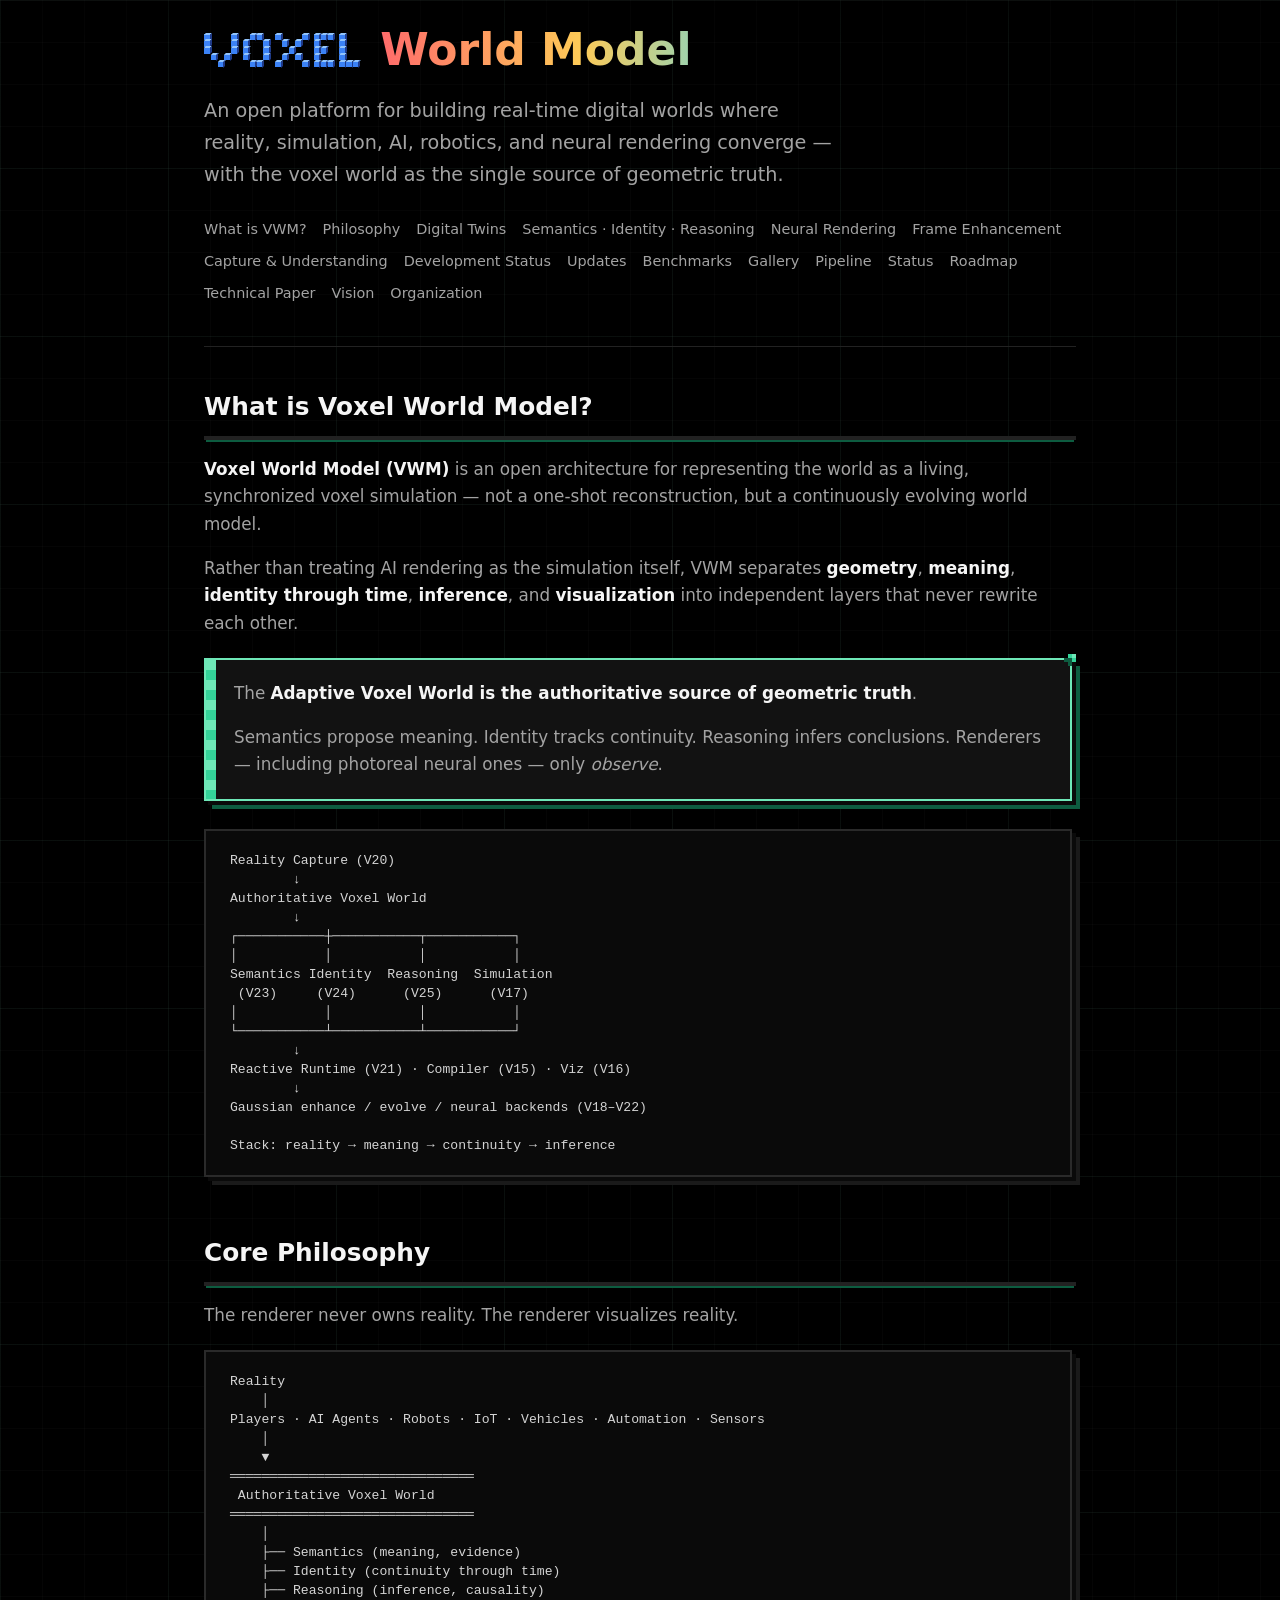
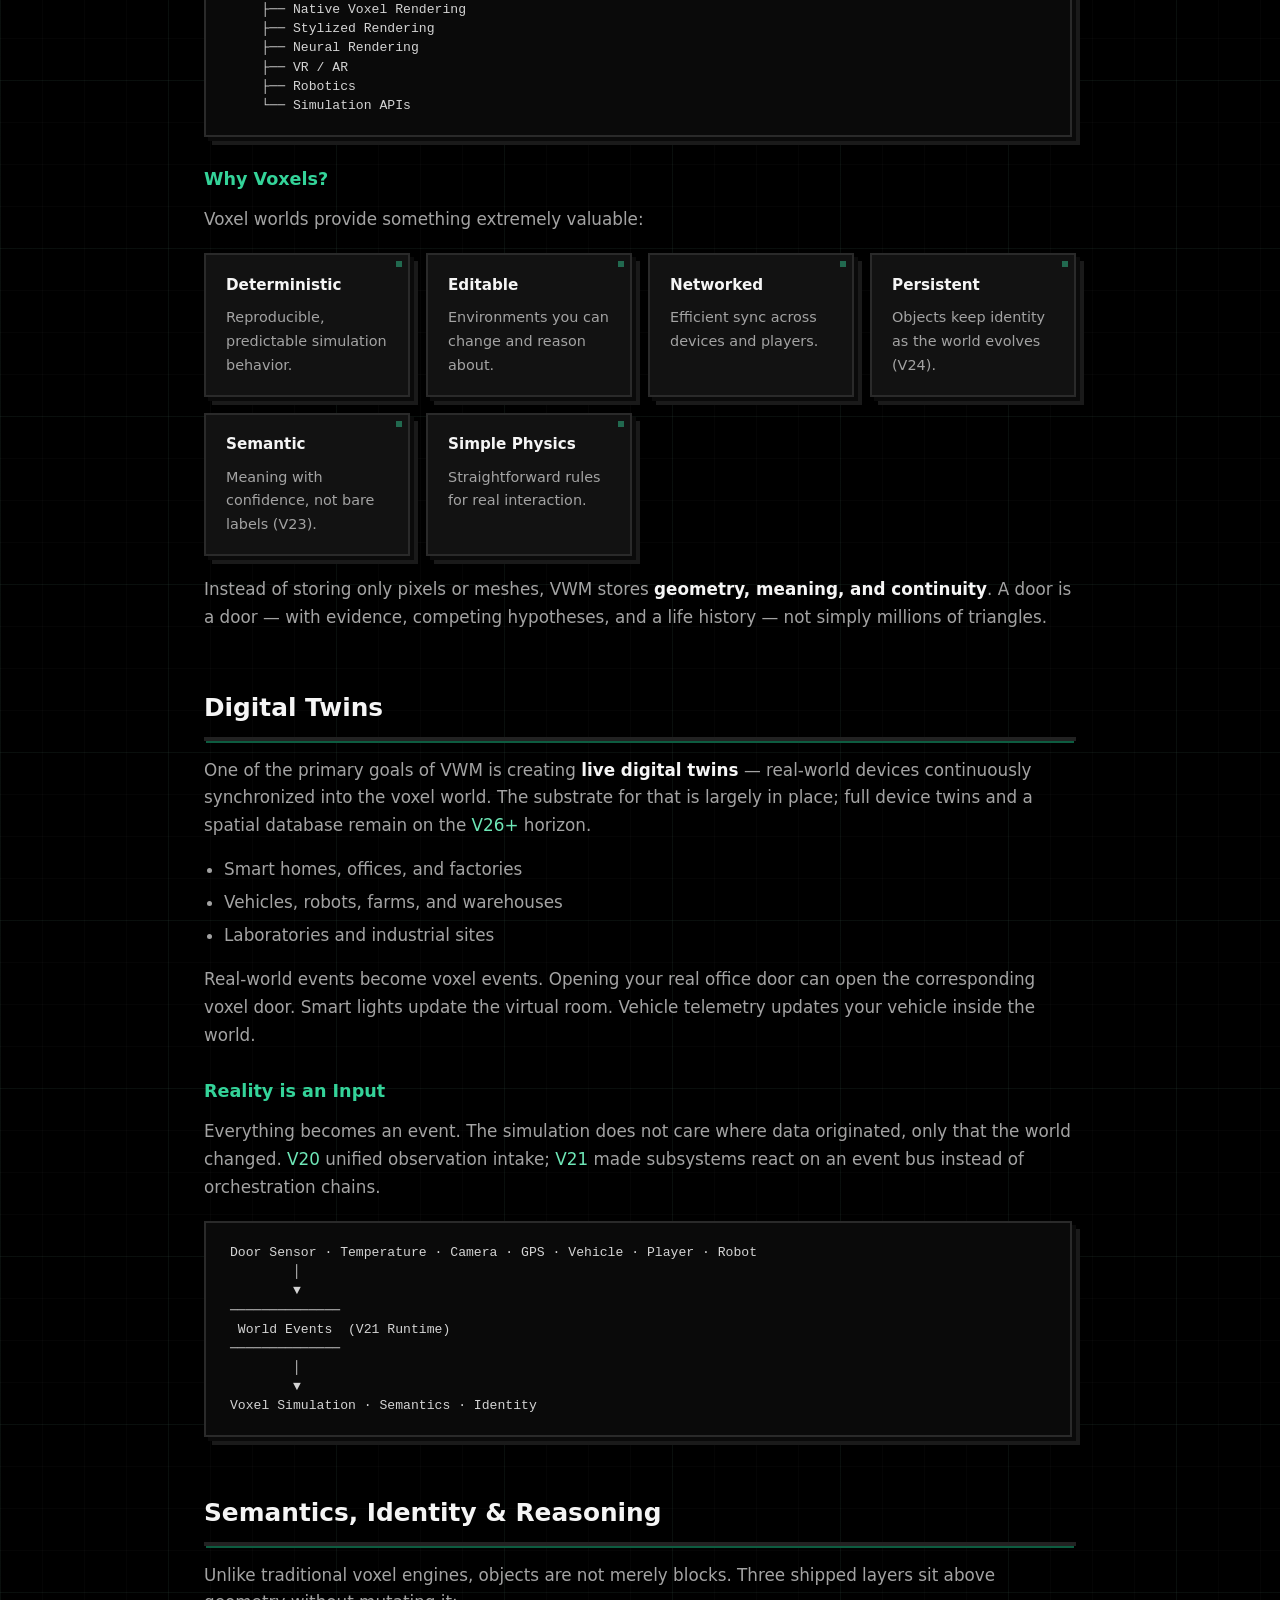
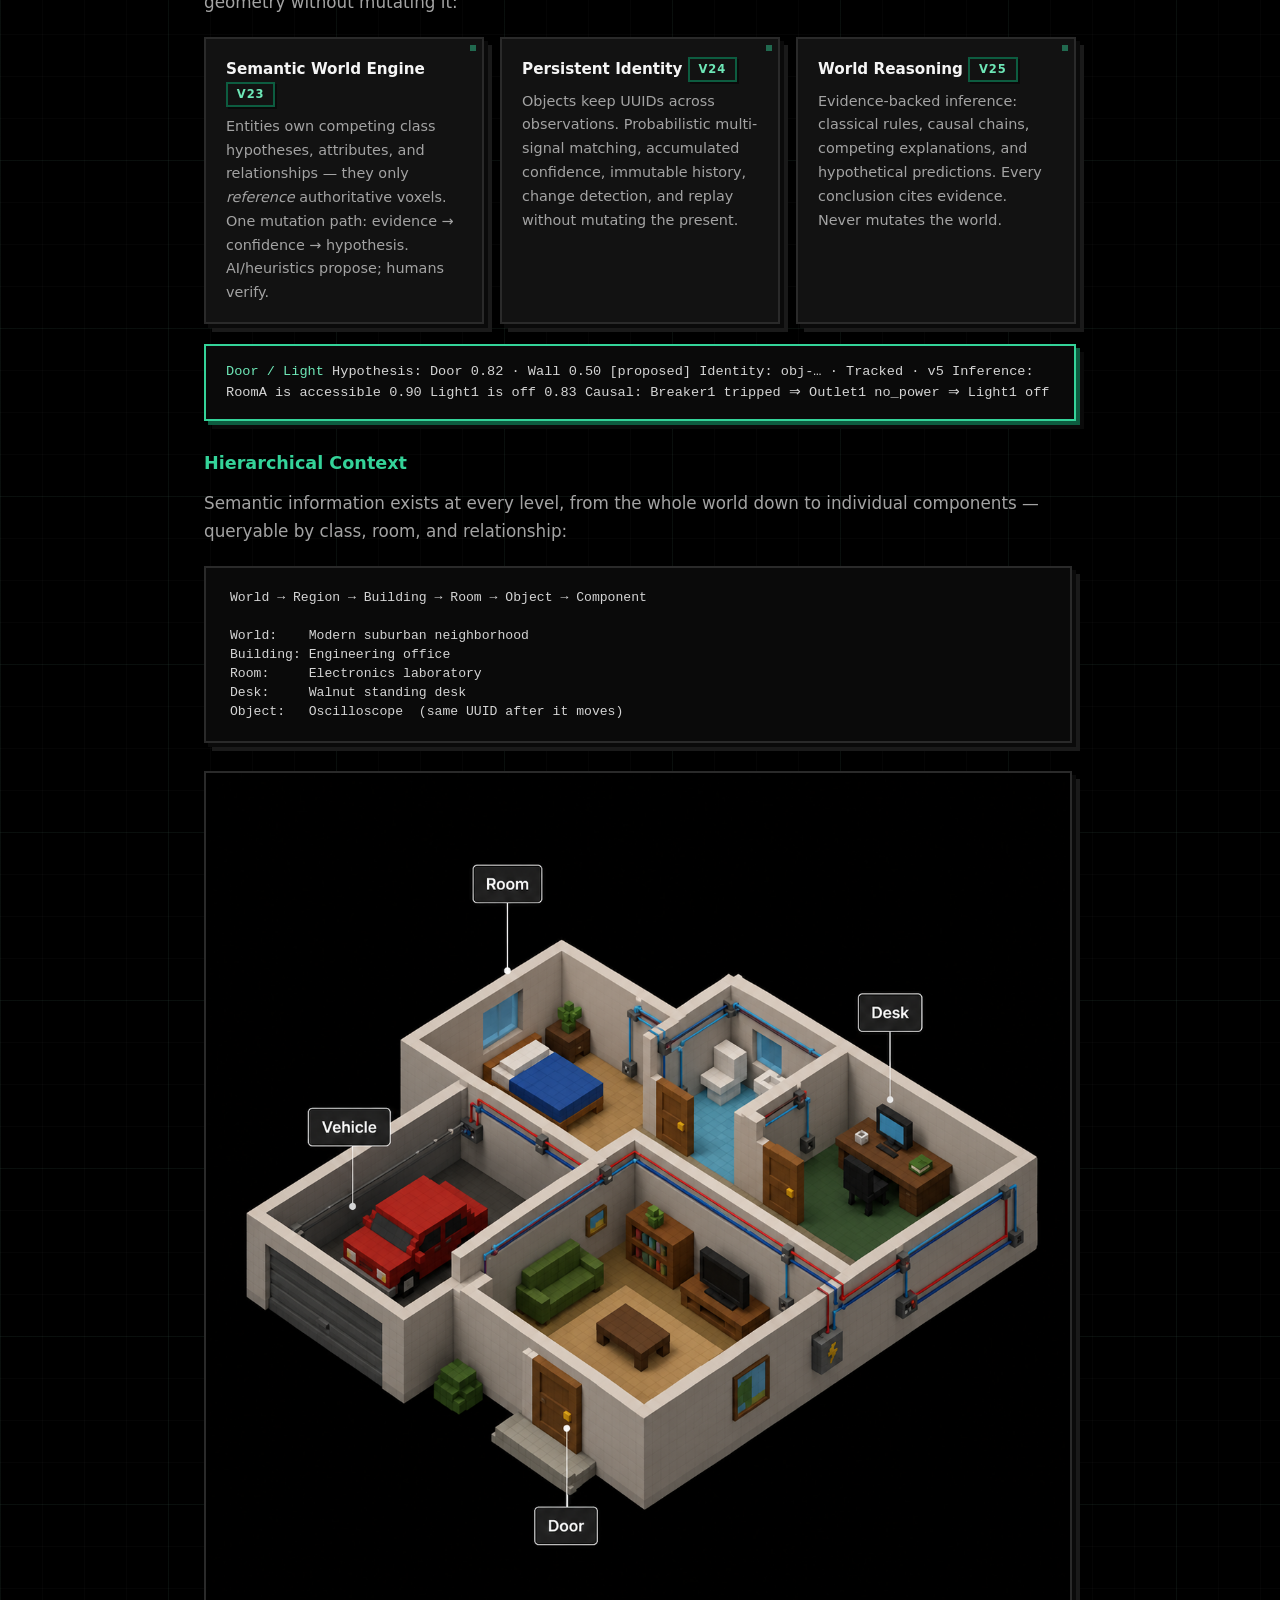
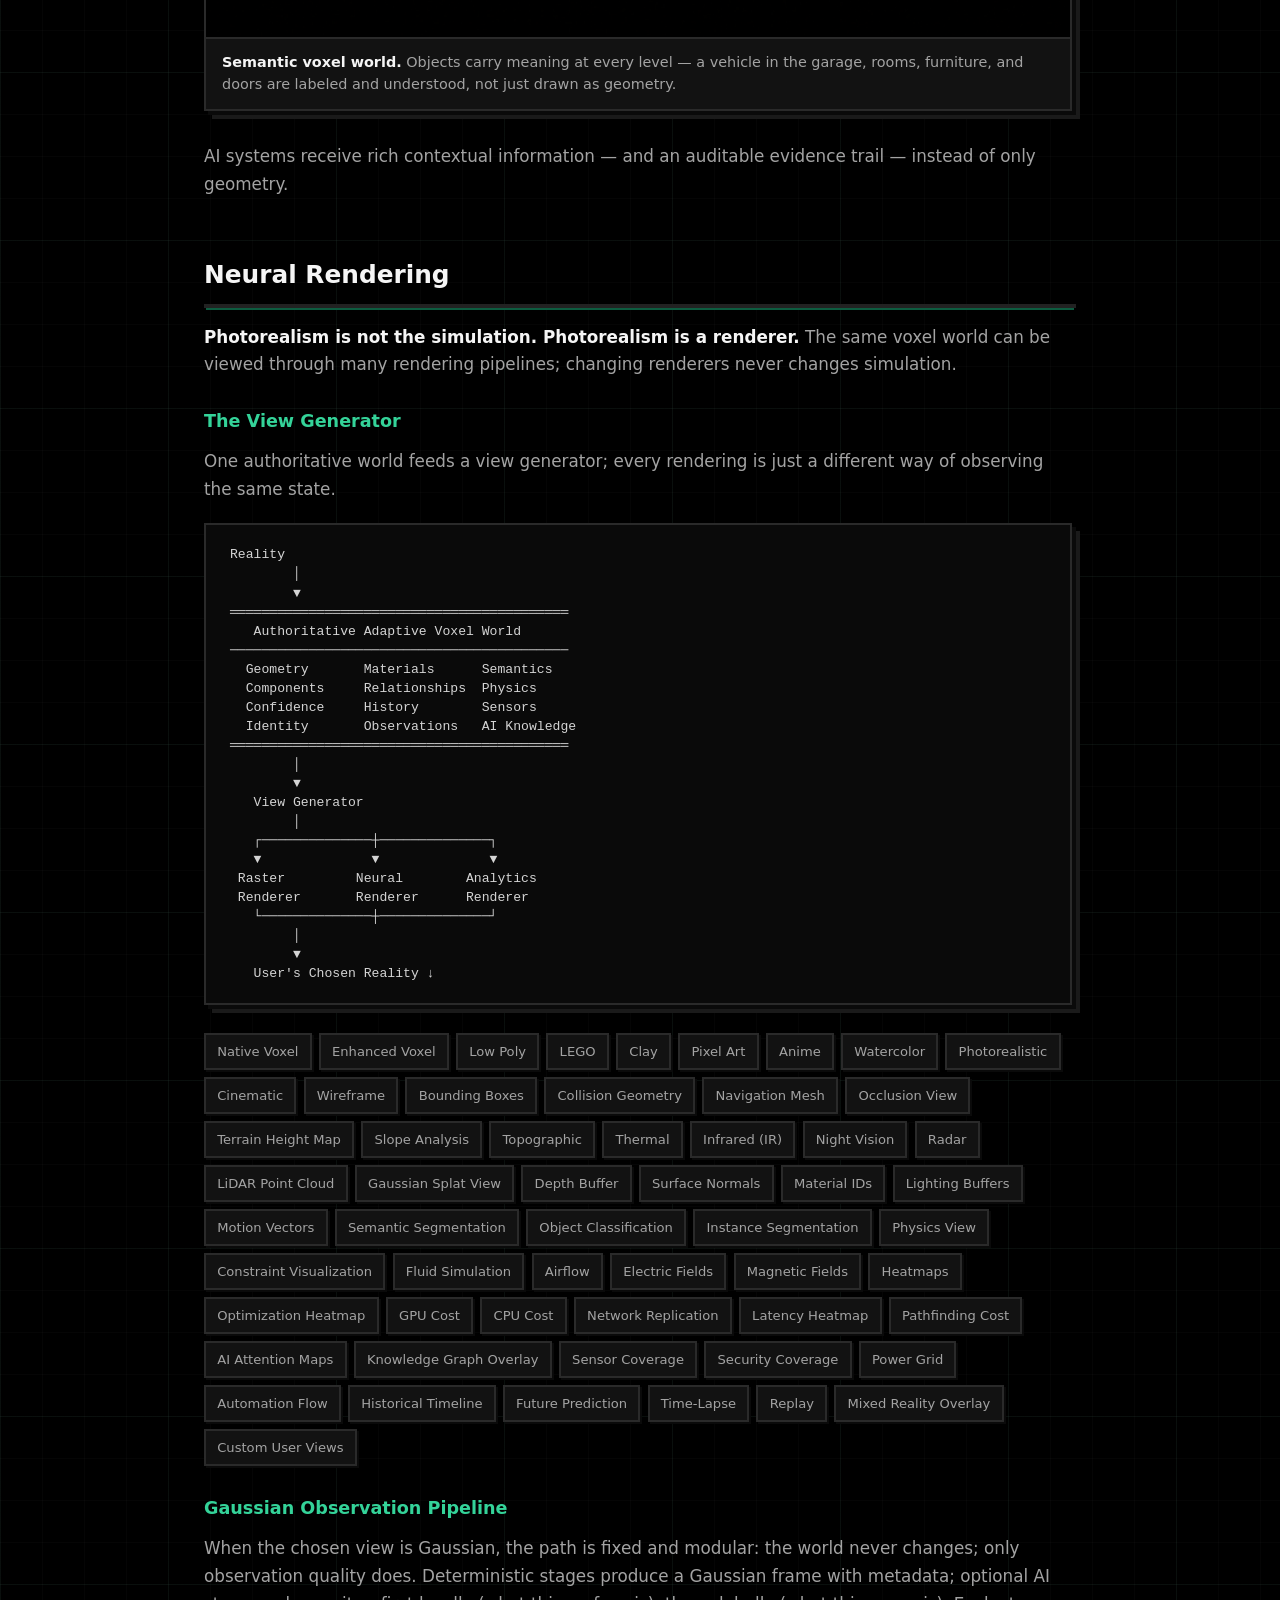
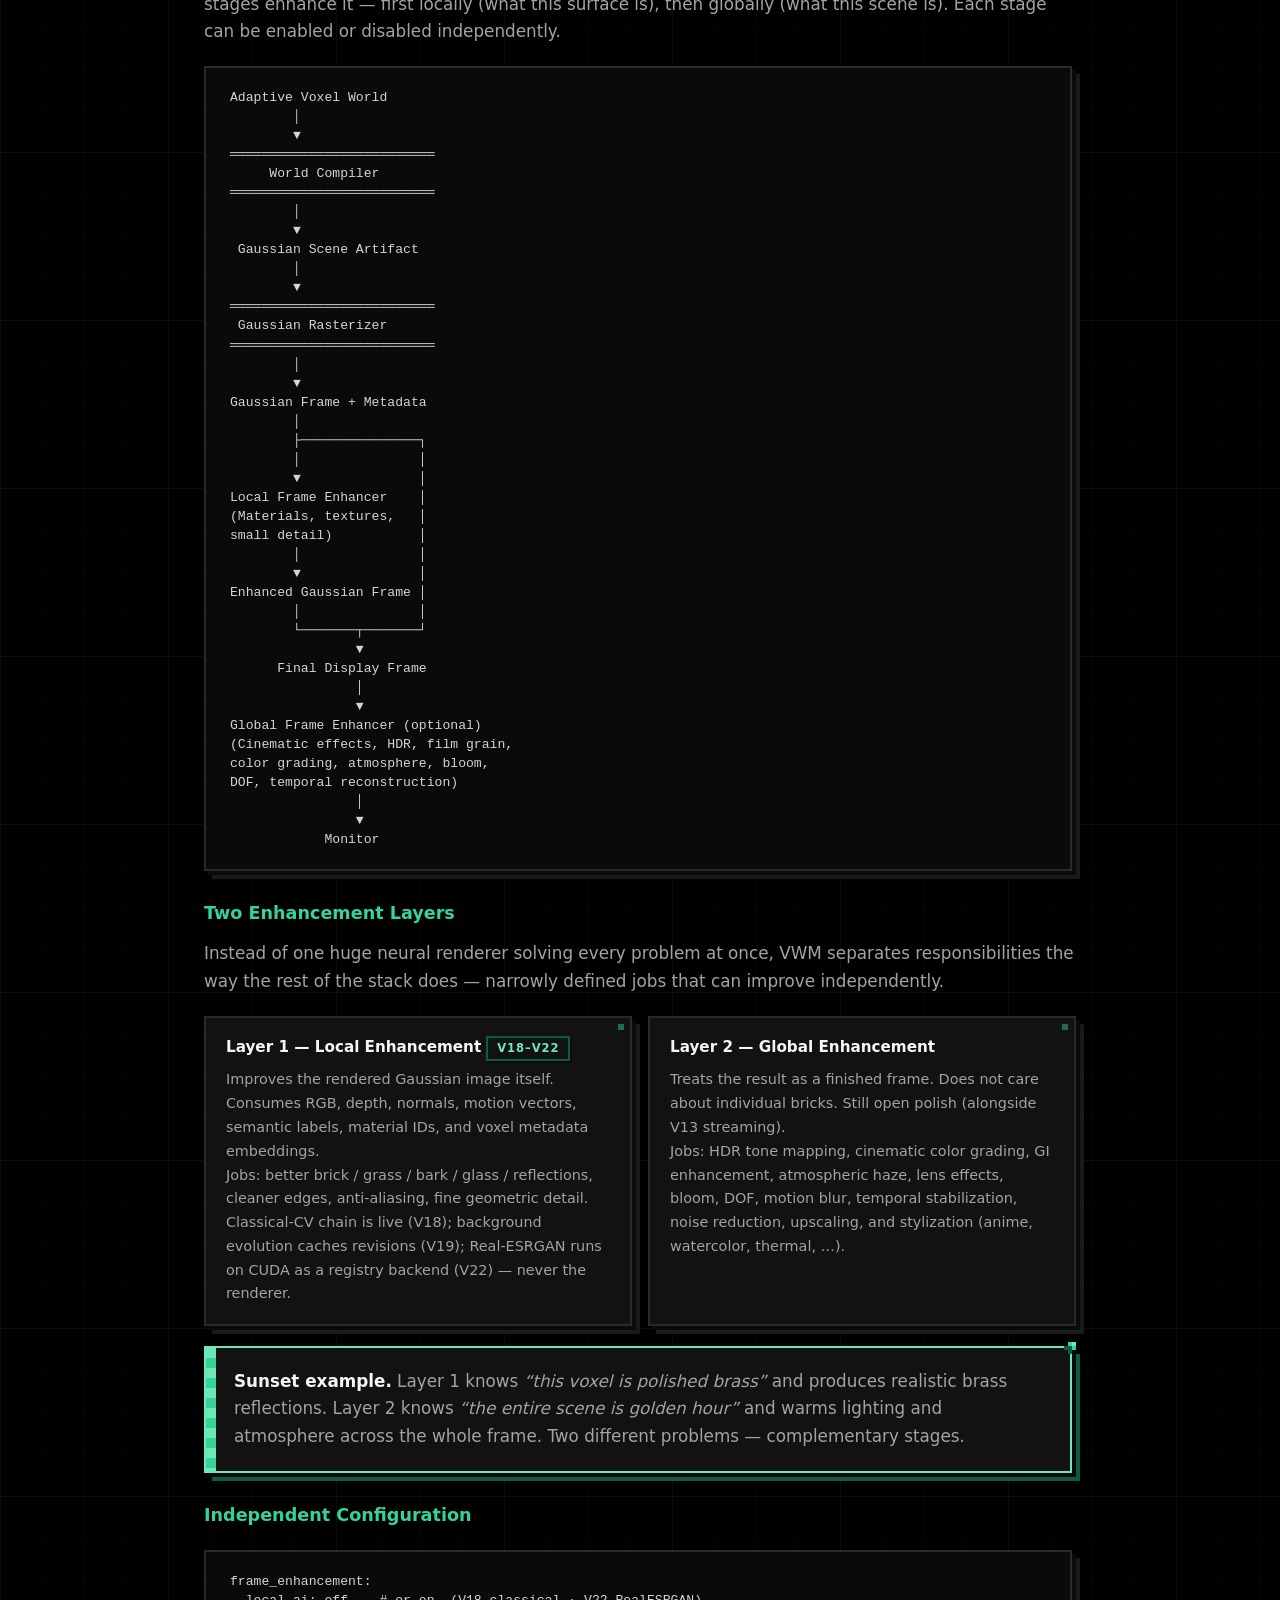
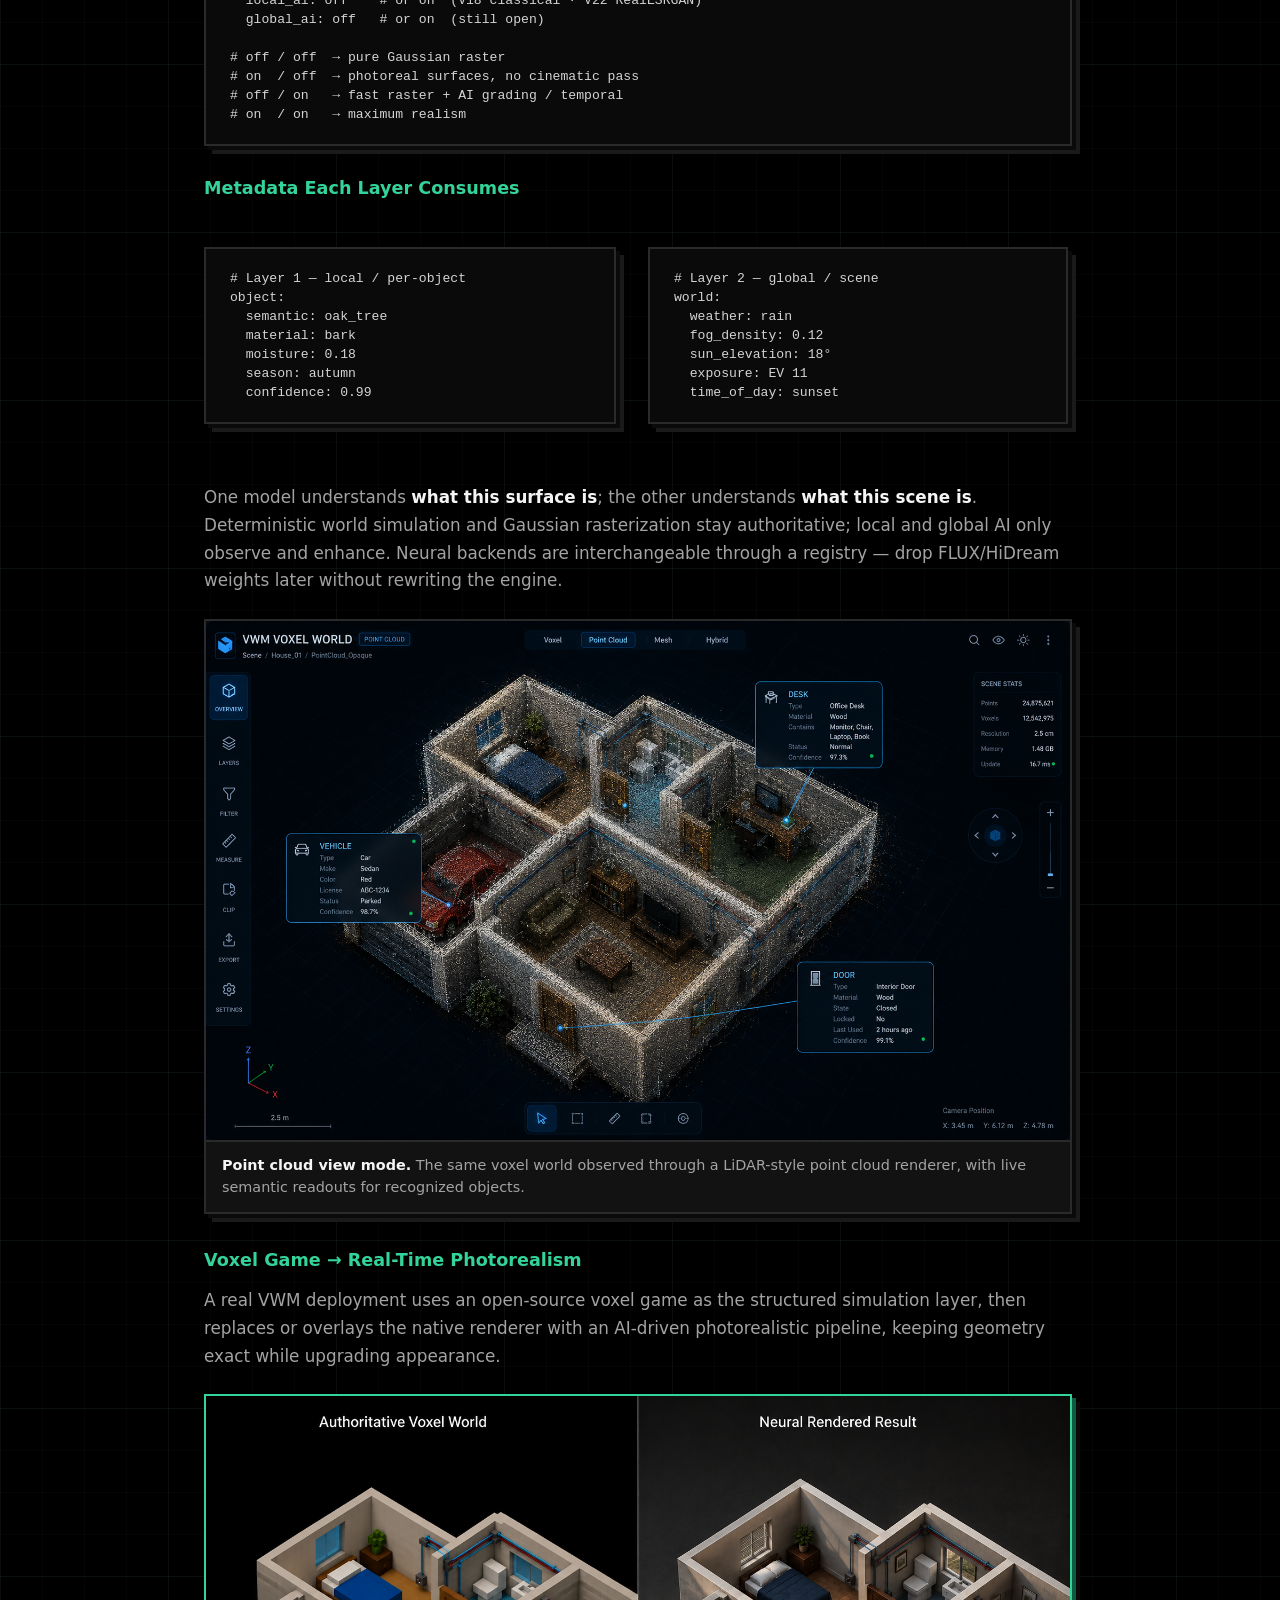
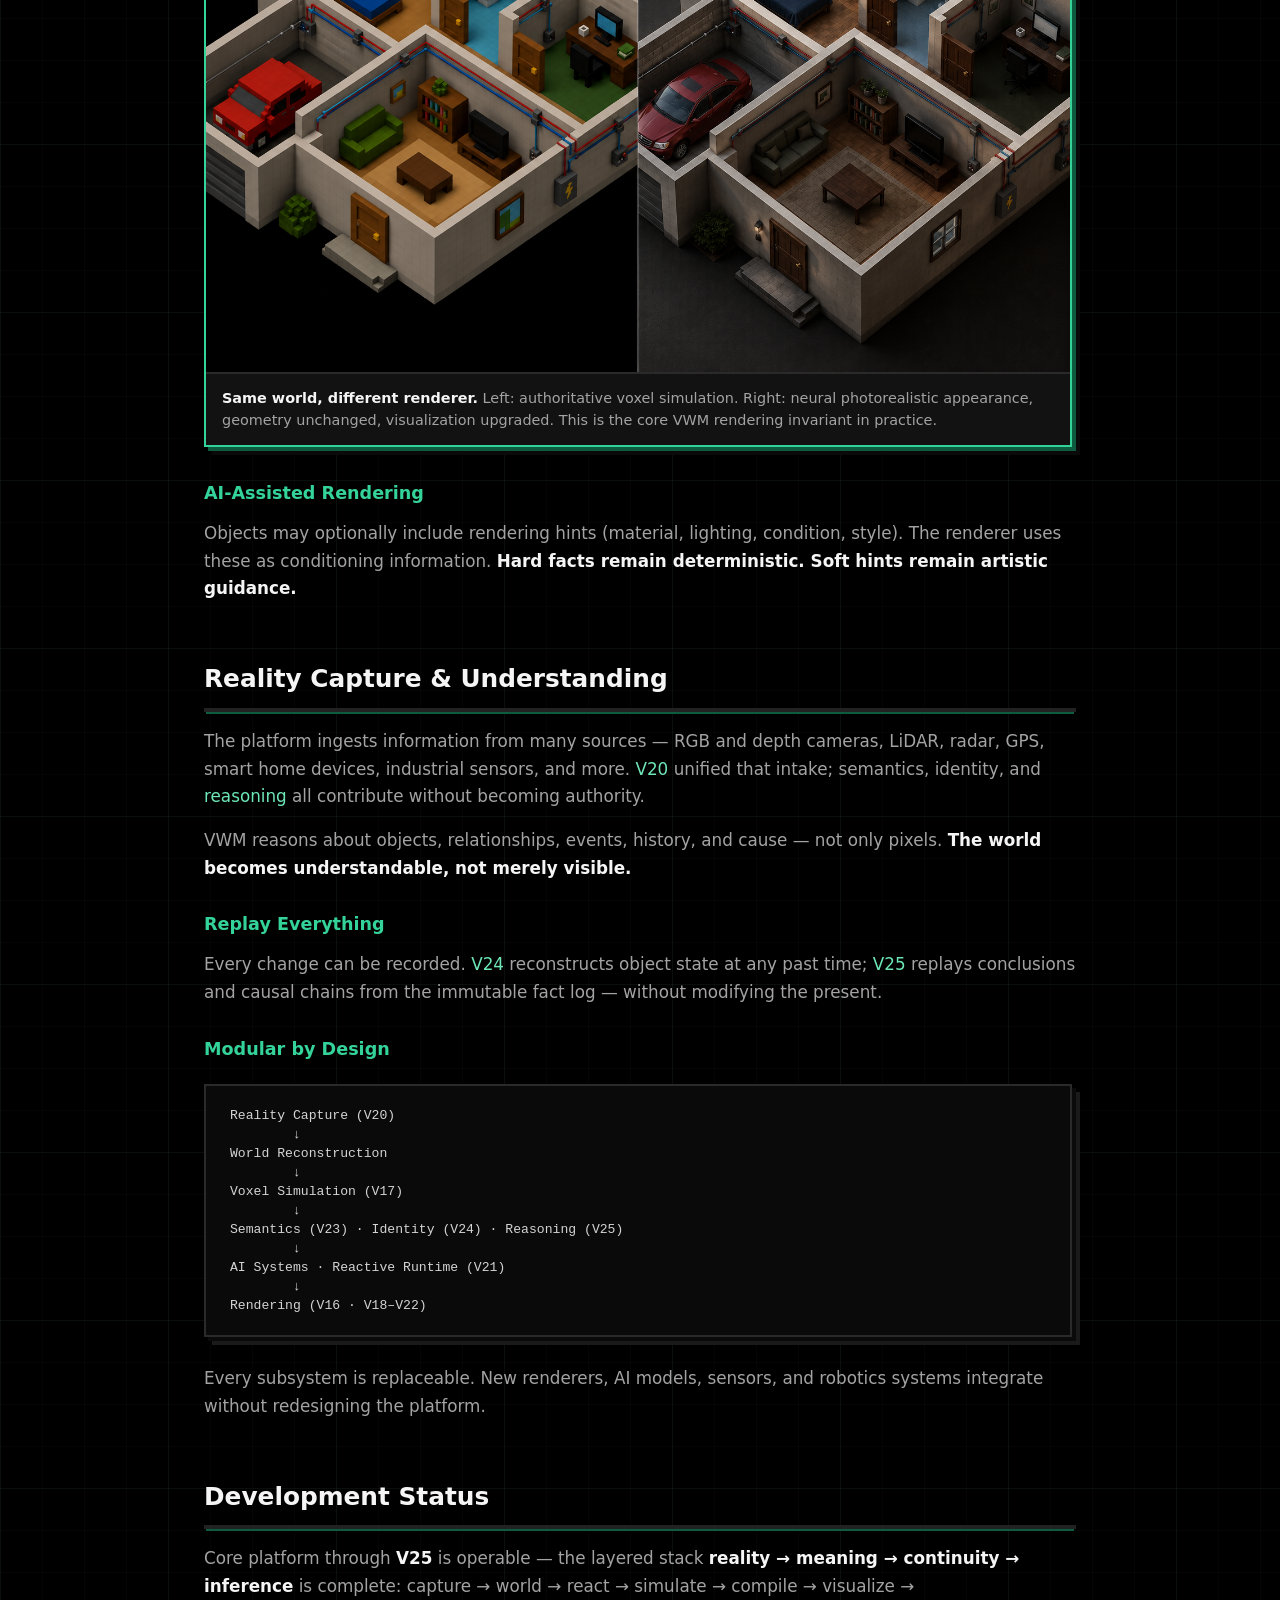
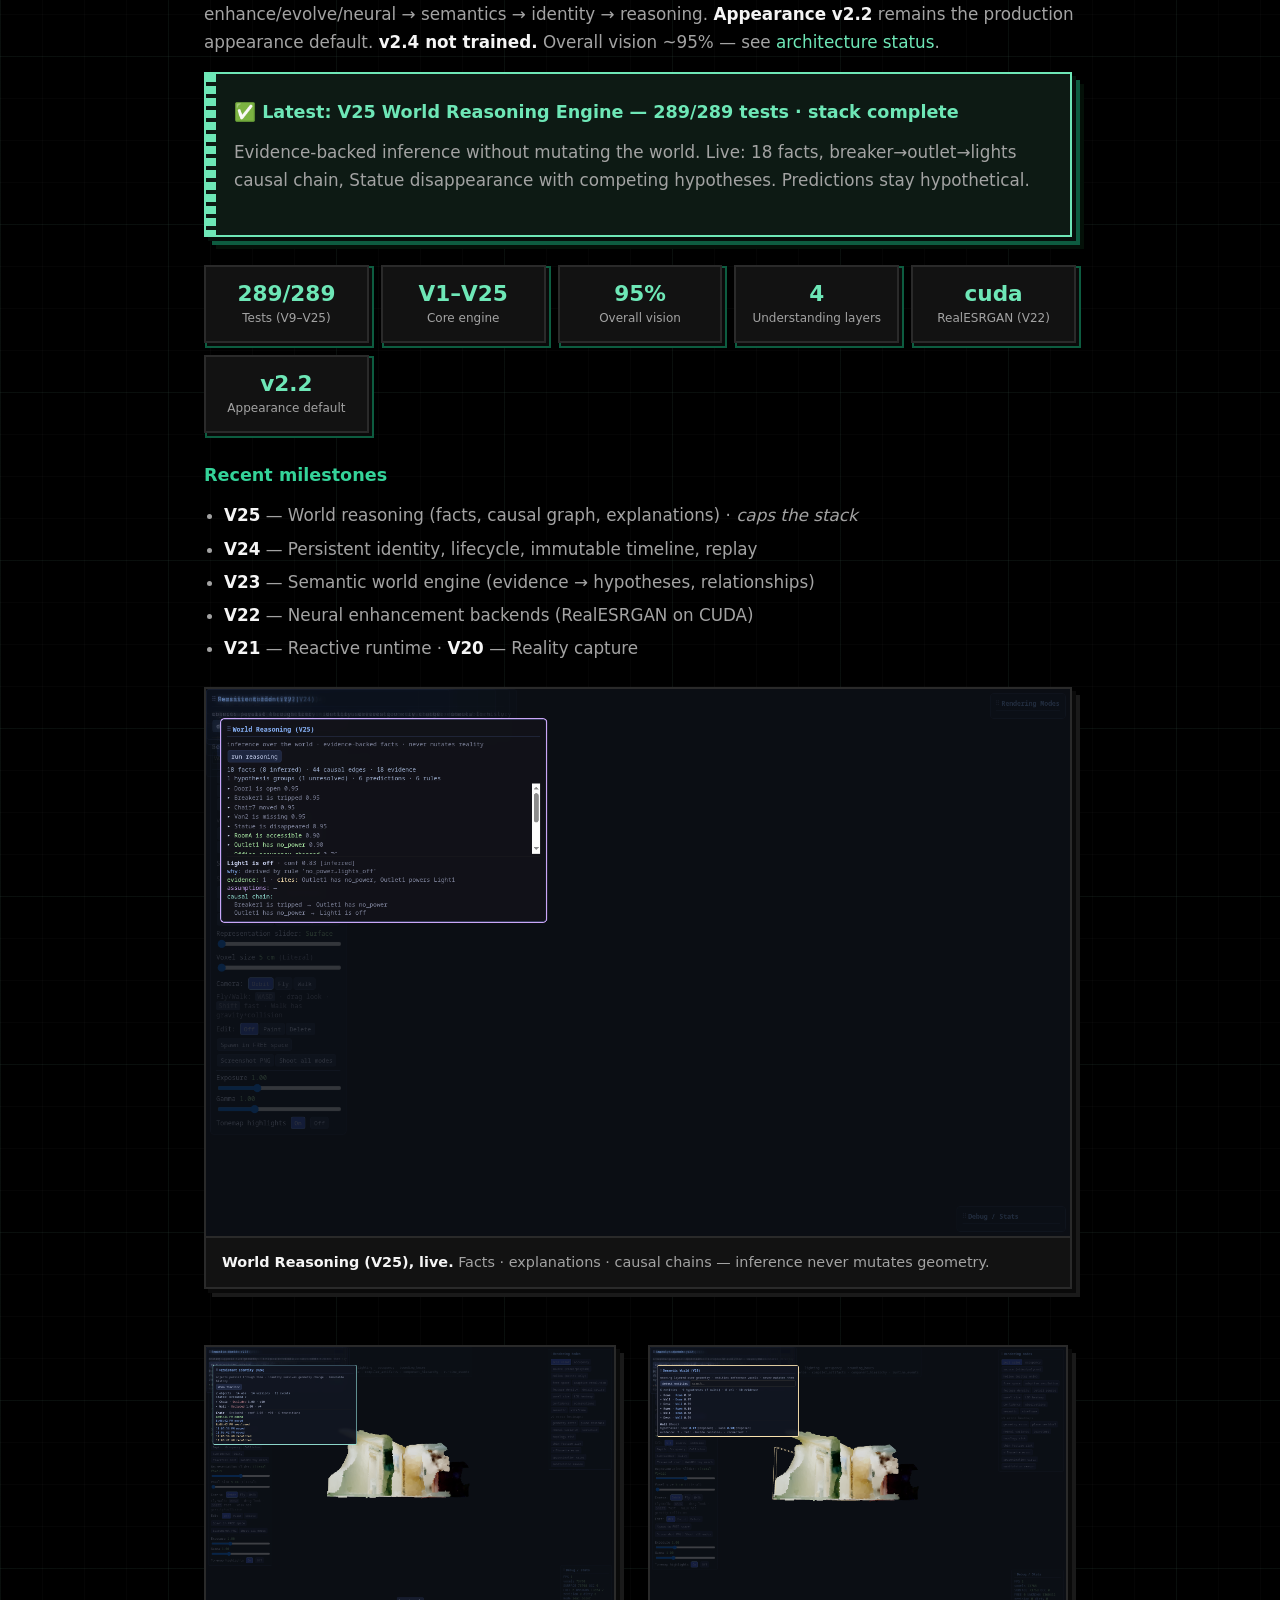
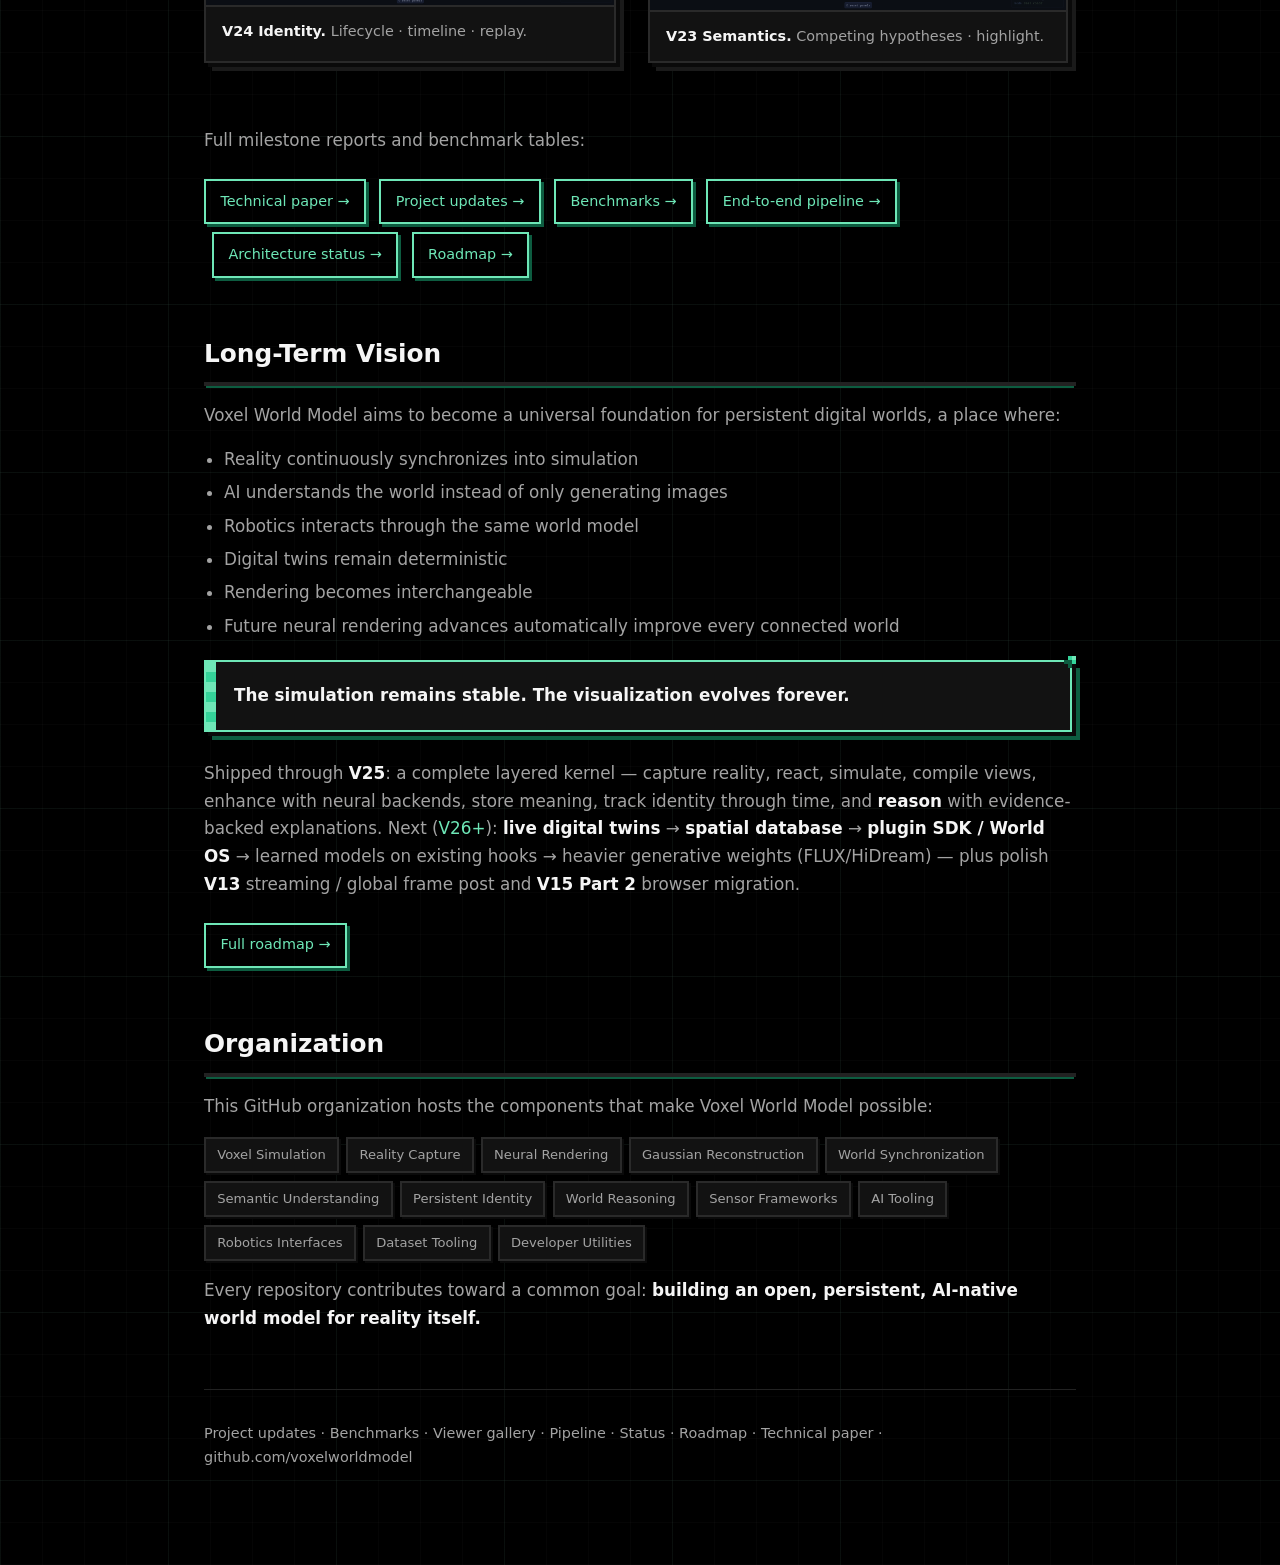
==== index.html @ 24865522 "Publish V25 World Reasoning Engine — layered stack complete Evidence-backed inference caps reality →" ====
<!DOCTYPE html>
<html lang="en">
<head>
  <meta charset="UTF-8">
  <meta name="viewport" content="width=device-width, initial-scale=1.0">
  <title>Voxel World Model</title>
  <meta name="description" content="An open platform for authoritative voxel worlds — capture, semantics, persistent identity, world reasoning, and interchangeable neural rendering. Layered stack complete through V25.">
  <link rel="stylesheet" href="site.css">
</head>
<body>
  <div class="wrap">
    <header class="home">
      <h1 aria-label="Voxel World Model"><span class="title-voxel-blocks" aria-hidden="true"><span class="vletter"><b style="grid-area:1/1"></b><b style="grid-area:1/5"></b><b style="grid-area:2/1"></b><b style="grid-area:2/5"></b><b style="grid-area:3/1"></b><b style="grid-area:3/5"></b><b style="grid-area:4/2"></b><b style="grid-area:4/4"></b><b style="grid-area:5/3"></b></span><span class="vletter"><b style="grid-area:1/2"></b><b style="grid-area:1/3"></b><b style="grid-area:2/1"></b><b style="grid-area:2/4"></b><b style="grid-area:3/1"></b><b style="grid-area:3/4"></b><b style="grid-area:4/1"></b><b style="grid-area:4/4"></b><b style="grid-area:5/2"></b><b style="grid-area:5/3"></b></span><span class="vletter"><b style="grid-area:1/1"></b><b style="grid-area:1/5"></b><b style="grid-area:2/2"></b><b style="grid-area:2/4"></b><b style="grid-area:3/3"></b><b style="grid-area:4/2"></b><b style="grid-area:4/4"></b><b style="grid-area:5/1"></b><b style="grid-area:5/5"></b></span><span class="vletter"><b style="grid-area:1/1"></b><b style="grid-area:1/2"></b><b style="grid-area:1/3"></b><b style="grid-area:2/1"></b><b style="grid-area:3/1"></b><b style="grid-area:3/2"></b><b style="grid-area:4/1"></b><b style="grid-area:5/1"></b><b style="grid-area:5/2"></b><b style="grid-area:5/3"></b></span><span class="vletter"><b style="grid-area:1/1"></b><b style="grid-area:2/1"></b><b style="grid-area:3/1"></b><b style="grid-area:4/1"></b><b style="grid-area:5/1"></b><b style="grid-area:5/2"></b><b style="grid-area:5/3"></b></span></span> <span class="title-rainbow">World Model</span></h1>
      <p class="lead">An open platform for building real-time digital worlds where reality, simulation, AI, robotics, and neural rendering converge — with the voxel world as the single source of geometric truth.</p>
      <nav>
        <a href="#what">What is VWM?</a>
        <a href="#philosophy">Philosophy</a>
        <a href="#twins">Digital Twins</a>
        <a href="#semantic">Semantics · Identity · Reasoning</a>
        <a href="#rendering">Neural Rendering</a>
        <a href="#enhancement">Frame Enhancement</a>
        <a href="#capture">Capture &amp; Understanding</a>
        <a href="#status">Development Status</a>
        <a href="updates.html">Updates</a>
        <a href="benchmarks.html">Benchmarks</a>
        <a href="gallery.html">Gallery</a>
        <a href="pipeline.html">Pipeline</a>
        <a href="status.html">Status</a>
        <a href="roadmap.html">Roadmap</a>
        <a href="paper.html">Technical Paper</a>
        <a href="#vision">Vision</a>
        <a href="#org">Organization</a>
      </nav>
    </header>

    <section id="what">
      <h2>What is Voxel World Model?</h2>
      <p><strong>Voxel World Model (VWM)</strong> is an open architecture for representing the world as a living, synchronized voxel simulation — not a one-shot reconstruction, but a continuously evolving world model.</p>
      <p>Rather than treating AI rendering as the simulation itself, VWM separates <strong>geometry</strong>, <strong>meaning</strong>, <strong>identity through time</strong>, <strong>inference</strong>, and <strong>visualization</strong> into independent layers that never rewrite each other.</p>
      <div class="highlight">
        <p>The <strong>Adaptive Voxel World is the authoritative source of geometric truth</strong>.</p>
        <p>Semantics propose meaning. Identity tracks continuity. Reasoning infers conclusions. Renderers — including photoreal neural ones — only <em>observe</em>.</p>
      </div>
      <div class="diagram">Reality Capture (V20)
        ↓
Authoritative Voxel World
        ↓
┌───────────┼───────────┬───────────┐
│           │           │           │
Semantics Identity  Reasoning  Simulation
 (V23)     (V24)      (V25)      (V17)
│           │           │           │
└───────────┴───────────┴───────────┘
        ↓
Reactive Runtime (V21) · Compiler (V15) · Viz (V16)
        ↓
Gaussian enhance / evolve / neural backends (V18–V22)

Stack: reality → meaning → continuity → inference</div>
    </section>

    <section id="philosophy">
      <h2>Core Philosophy</h2>
      <p>The renderer never owns reality. The renderer visualizes reality.</p>

      <div class="diagram">Reality
    │
Players · AI Agents · Robots · IoT · Vehicles · Automation · Sensors
    │
    ▼
═══════════════════════════════
 Authoritative Voxel World
═══════════════════════════════
    │
    ├── Semantics (meaning, evidence)
    ├── Identity (continuity through time)
    ├── Reasoning (inference, causality)
    ├── Native Voxel Rendering
    ├── Stylized Rendering
    ├── Neural Rendering
    ├── VR / AR
    ├── Robotics
    └── Simulation APIs</div>

      <h3>Why Voxels?</h3>
      <p>Voxel worlds provide something extremely valuable:</p>
      <div class="card-grid">
        <div class="card"><h4>Deterministic</h4><p>Reproducible, predictable simulation behavior.</p></div>
        <div class="card"><h4>Editable</h4><p>Environments you can change and reason about.</p></div>
        <div class="card"><h4>Networked</h4><p>Efficient sync across devices and players.</p></div>
        <div class="card"><h4>Persistent</h4><p>Objects keep identity as the world evolves (V24).</p></div>
        <div class="card"><h4>Semantic</h4><p>Meaning with confidence, not bare labels (V23).</p></div>
        <div class="card"><h4>Simple Physics</h4><p>Straightforward rules for real interaction.</p></div>
      </div>
      <p>Instead of storing only pixels or meshes, VWM stores <strong>geometry, meaning, and continuity</strong>. A door is a door — with evidence, competing hypotheses, and a life history — not simply millions of triangles.</p>
    </section>

    <section id="twins">
      <h2>Digital Twins</h2>
      <p>One of the primary goals of VWM is creating <strong>live digital twins</strong> — real-world devices continuously synchronized into the voxel world. The substrate for that is largely in place; full device twins and a spatial database remain on the <a href="roadmap.html#v26">V26+</a> horizon.</p>
      <ul>
        <li>Smart homes, offices, and factories</li>
        <li>Vehicles, robots, farms, and warehouses</li>
        <li>Laboratories and industrial sites</li>
      </ul>
      <p>Real-world events become voxel events. Opening your real office door can open the corresponding voxel door. Smart lights update the virtual room. Vehicle telemetry updates your vehicle inside the world.</p>

      <h3>Reality is an Input</h3>
      <p>Everything becomes an event. The simulation does not care where data originated, only that the world changed. <a href="updates.html#v20">V20</a> unified observation intake; <a href="updates.html#v21">V21</a> made subsystems react on an event bus instead of orchestration chains.</p>
      <div class="diagram">Door Sensor · Temperature · Camera · GPS · Vehicle · Player · Robot
        │
        ▼
──────────────
 World Events  (V21 Runtime)
──────────────
        │
        ▼
Voxel Simulation · Semantics · Identity</div>
    </section>

    <section id="semantic">
      <h2>Semantics, Identity &amp; Reasoning</h2>
      <p>Unlike traditional voxel engines, objects are not merely blocks. Three shipped layers sit above geometry without mutating it:</p>

      <div class="card-grid">
        <div class="card">
          <h4>Semantic World Engine <span class="badge badge-ok">V23</span></h4>
          <p>Entities own competing class hypotheses, attributes, and relationships — they only <em>reference</em> authoritative voxels. One mutation path: evidence → confidence → hypothesis. AI/heuristics propose; humans verify.</p>
        </div>
        <div class="card">
          <h4>Persistent Identity <span class="badge badge-ok">V24</span></h4>
          <p>Objects keep UUIDs across observations. Probabilistic multi-signal matching, accumulated confidence, immutable history, change detection, and replay without mutating the present.</p>
        </div>
        <div class="card">
          <h4>World Reasoning <span class="badge badge-ok">V25</span></h4>
          <p>Evidence-backed inference: classical rules, causal chains, competing explanations, and hypothetical predictions. Every conclusion cites evidence. Never mutates the world.</p>
        </div>
      </div>

      <div class="meta-block"><span class="label">Door / Light</span>

Hypothesis: Door 0.82 · Wall 0.50  [proposed]
Identity:  obj-… · Tracked · v5
Inference: RoomA is accessible 0.90
           Light1 is off 0.83
Causal:    Breaker1 tripped ⇒ Outlet1 no_power ⇒ Light1 off</div>

      <h3>Hierarchical Context</h3>
      <p>Semantic information exists at every level, from the whole world down to individual components — queryable by class, room, and relationship:</p>
      <div class="diagram">World → Region → Building → Room → Object → Component

World:    Modern suburban neighborhood
Building: Engineering office
Room:     Electronics laboratory
Desk:     Walnut standing desk
Object:   Oscilloscope  (same UUID after it moves)</div>

      <figure class="figure">
        <img src="voxel_color.png" alt="Isometric voxel house with semantic labels for vehicle, room, desk, and door.">
        <figcaption><strong>Semantic voxel world.</strong> Objects carry meaning at every level — a vehicle in the garage, rooms, furniture, and doors are labeled and understood, not just drawn as geometry.</figcaption>
      </figure>

      <p>AI systems receive rich contextual information — and an auditable evidence trail — instead of only geometry.</p>
    </section>

    <section id="rendering">
      <h2>Neural Rendering</h2>
      <p><strong>Photorealism is not the simulation. Photorealism is a renderer.</strong> The same voxel world can be viewed through many rendering pipelines; changing renderers never changes simulation.</p>

      <h3>The View Generator</h3>
      <p>One authoritative world feeds a view generator; every rendering is just a different way of observing the same state.</p>
      <div class="diagram">Reality
        │
        ▼
═══════════════════════════════════════════
   Authoritative Adaptive Voxel World
───────────────────────────────────────────
  Geometry       Materials      Semantics
  Components     Relationships  Physics
  Confidence     History        Sensors
  Identity       Observations   AI Knowledge
═══════════════════════════════════════════
        │
        ▼
   View Generator
        │
   ┌──────────────┼──────────────┐
   ▼              ▼              ▼
 Raster         Neural        Analytics
 Renderer       Renderer      Renderer
   └──────────────┼──────────────┘
        │
        ▼
   User's Chosen Reality ↓</div>
      <div class="pill-grid">
        <span class="pill">Native Voxel</span>
        <span class="pill">Enhanced Voxel</span>
        <span class="pill">Low Poly</span>
        <span class="pill">LEGO</span>
        <span class="pill">Clay</span>
        <span class="pill">Pixel Art</span>
        <span class="pill">Anime</span>
        <span class="pill">Watercolor</span>
        <span class="pill">Photorealistic</span>
        <span class="pill">Cinematic</span>
        <span class="pill">Wireframe</span>
        <span class="pill">Bounding Boxes</span>
        <span class="pill">Collision Geometry</span>
        <span class="pill">Navigation Mesh</span>
        <span class="pill">Occlusion View</span>
        <span class="pill">Terrain Height Map</span>
        <span class="pill">Slope Analysis</span>
        <span class="pill">Topographic</span>
        <span class="pill">Thermal</span>
        <span class="pill">Infrared (IR)</span>
        <span class="pill">Night Vision</span>
        <span class="pill">Radar</span>
        <span class="pill">LiDAR Point Cloud</span>
        <span class="pill">Gaussian Splat View</span>
        <span class="pill">Depth Buffer</span>
        <span class="pill">Surface Normals</span>
        <span class="pill">Material IDs</span>
        <span class="pill">Lighting Buffers</span>
        <span class="pill">Motion Vectors</span>
        <span class="pill">Semantic Segmentation</span>
        <span class="pill">Object Classification</span>
        <span class="pill">Instance Segmentation</span>
        <span class="pill">Physics View</span>
        <span class="pill">Constraint Visualization</span>
        <span class="pill">Fluid Simulation</span>
        <span class="pill">Airflow</span>
        <span class="pill">Electric Fields</span>
        <span class="pill">Magnetic Fields</span>
        <span class="pill">Heatmaps</span>
        <span class="pill">Optimization Heatmap</span>
        <span class="pill">GPU Cost</span>
        <span class="pill">CPU Cost</span>
        <span class="pill">Network Replication</span>
        <span class="pill">Latency Heatmap</span>
        <span class="pill">Pathfinding Cost</span>
        <span class="pill">AI Attention Maps</span>
        <span class="pill">Knowledge Graph Overlay</span>
        <span class="pill">Sensor Coverage</span>
        <span class="pill">Security Coverage</span>
        <span class="pill">Power Grid</span>
        <span class="pill">Automation Flow</span>
        <span class="pill">Historical Timeline</span>
        <span class="pill">Future Prediction</span>
        <span class="pill">Time-Lapse</span>
        <span class="pill">Replay</span>
        <span class="pill">Mixed Reality Overlay</span>
        <span class="pill">Custom User Views</span>
      </div>

      <h3>Gaussian Observation Pipeline</h3>
      <p>When the chosen view is Gaussian, the path is fixed and modular: the world never changes; only observation quality does. Deterministic stages produce a Gaussian frame with metadata; optional AI stages enhance it — first locally (what this surface is), then globally (what this scene is). Each stage can be enabled or disabled independently.</p>
      <div class="diagram">Adaptive Voxel World
        │
        ▼
══════════════════════════
     World Compiler
══════════════════════════
        │
        ▼
 Gaussian Scene Artifact
        │
        ▼
══════════════════════════
 Gaussian Rasterizer
══════════════════════════
        │
        ▼
Gaussian Frame + Metadata
        │
        ├───────────────┐
        │               │
        ▼               │
Local Frame Enhancer    │
(Materials, textures,   │
small detail)           │
        │               │
        ▼               │
Enhanced Gaussian Frame │
        │               │
        └───────┬───────┘
                ▼
      Final Display Frame
                │
                ▼
Global Frame Enhancer (optional)
(Cinematic effects, HDR, film grain,
color grading, atmosphere, bloom,
DOF, temporal reconstruction)
                │
                ▼
            Monitor</div>

      <h3 id="enhancement">Two Enhancement Layers</h3>
      <p>Instead of one huge neural renderer solving every problem at once, VWM separates responsibilities the way the rest of the stack does — narrowly defined jobs that can improve independently.</p>

      <div class="card-grid">
        <div class="card">
          <h4>Layer 1 — Local Enhancement <span class="badge badge-ok">V18–V22</span></h4>
          <p>Improves the rendered Gaussian image itself. Consumes RGB, depth, normals, motion vectors, semantic labels, material IDs, and voxel metadata embeddings.</p>
          <p>Jobs: better brick / grass / bark / glass / reflections, cleaner edges, anti-aliasing, fine geometric detail. Classical-CV chain is live (V18); background evolution caches revisions (V19); Real-ESRGAN runs on CUDA as a registry backend (V22) — never the renderer.</p>
        </div>
        <div class="card">
          <h4>Layer 2 — Global Enhancement</h4>
          <p>Treats the result as a finished frame. Does not care about individual bricks. Still open polish (alongside V13 streaming).</p>
          <p>Jobs: HDR tone mapping, cinematic color grading, GI enhancement, atmospheric haze, lens effects, bloom, DOF, motion blur, temporal stabilization, noise reduction, upscaling, and stylization (anime, watercolor, thermal, …).</p>
        </div>
      </div>

      <div class="highlight">
        <p><strong>Sunset example.</strong> Layer 1 knows <em>“this voxel is polished brass”</em> and produces realistic brass reflections. Layer 2 knows <em>“the entire scene is golden hour”</em> and warms lighting and atmosphere across the whole frame. Two different problems — complementary stages.</p>
      </div>

      <h3>Independent Configuration</h3>
      <div class="diagram">frame_enhancement:
  local_ai: off    # or on  (V18 classical · V22 RealESRGAN)
  global_ai: off   # or on  (still open)

# off / off  → pure Gaussian raster
# on  / off  → photoreal surfaces, no cinematic pass
# off / on   → fast raster + AI grading / temporal
# on  / on   → maximum realism</div>

      <h3>Metadata Each Layer Consumes</h3>
      <div class="figure-row">
        <div class="diagram" style="margin-right: 0.75rem; flex: 1"># Layer 1 — local / per-object
object:
  semantic: oak_tree
  material: bark
  moisture: 0.18
  season: autumn
  confidence: 0.99</div>
        <div class="diagram" style="flex: 1"># Layer 2 — global / scene
world:
  weather: rain
  fog_density: 0.12
  sun_elevation: 18°
  exposure: EV 11
  time_of_day: sunset</div>
      </div>
      <p>One model understands <strong>what this surface is</strong>; the other understands <strong>what this scene is</strong>. Deterministic world simulation and Gaussian rasterization stay authoritative; local and global AI only observe and enhance. Neural backends are interchangeable through a registry — drop FLUX/HiDream weights later without rewriting the engine.</p>

      <figure class="figure">
        <img src="voxel_pointcloud.png" alt="VWM point cloud view of a house with semantic overlays identifying vehicle, desk, and door.">
        <figcaption><strong>Point cloud view mode.</strong> The same voxel world observed through a LiDAR-style point cloud renderer, with live semantic readouts for recognized objects.</figcaption>
      </figure>

      <h3>Voxel Game → Real-Time Photorealism</h3>
      <p>A real VWM deployment uses an open-source voxel game as the structured simulation layer, then replaces or overlays the native renderer with an AI-driven photorealistic pipeline, keeping geometry exact while upgrading appearance.</p>

      <figure class="figure figure-accent">
        <img src="voxel_color_to_real_compare.png" alt="Side-by-side comparison of voxel simulation render and AI photorealistic neural render of the same house scene.">
        <figcaption><strong>Same world, different renderer.</strong> Left: authoritative voxel simulation. Right: neural photorealistic appearance, geometry unchanged, visualization upgraded. This is the core VWM rendering invariant in practice.</figcaption>
      </figure>

      <h3>AI-Assisted Rendering</h3>
      <p>Objects may optionally include rendering hints (material, lighting, condition, style). The renderer uses these as conditioning information. <strong>Hard facts remain deterministic. Soft hints remain artistic guidance.</strong></p>
    </section>

    <section id="capture">
      <h2>Reality Capture &amp; Understanding</h2>
      <p>The platform ingests information from many sources — RGB and depth cameras, LiDAR, radar, GPS, smart home devices, industrial sensors, and more. <a href="updates.html#v20">V20</a> unified that intake; semantics, identity, and <a href="updates.html#v25">reasoning</a> all contribute without becoming authority.</p>
      <p>VWM reasons about objects, relationships, events, history, and cause — not only pixels. <strong>The world becomes understandable, not merely visible.</strong></p>

      <h3>Replay Everything</h3>
      <p>Every change can be recorded. <a href="updates.html#v24">V24</a> reconstructs object state at any past time; <a href="updates.html#v25">V25</a> replays conclusions and causal chains from the immutable fact log — without modifying the present.</p>

      <h3>Modular by Design</h3>
      <div class="diagram">Reality Capture (V20)
        ↓
World Reconstruction
        ↓
Voxel Simulation (V17)
        ↓
Semantics (V23) · Identity (V24) · Reasoning (V25)
        ↓
AI Systems · Reactive Runtime (V21)
        ↓
Rendering (V16 · V18–V22)</div>
      <p>Every subsystem is replaceable. New renderers, AI models, sensors, and robotics systems integrate without redesigning the platform.</p>
    </section>

    <section id="status">
      <h2>Development Status</h2>
      <p>Core platform through <strong>V25</strong> is operable — the layered stack <strong>reality → meaning → continuity → inference</strong> is complete: capture → world → react → simulate → compile → visualize → enhance/evolve/neural → semantics → identity → reasoning. <strong>Appearance v2.2</strong> remains the production appearance default. <strong>v2.4 not trained.</strong> Overall vision ~95% — see <a href="status.html">architecture status</a>.</p>

      <div class="status-banner">
        <h3>✅ Latest: V25 World Reasoning Engine — 289/289 tests · stack complete</h3>
        <p>Evidence-backed inference without mutating the world. Live: 18 facts, breaker→outlet→lights causal chain, Statue disappearance with competing hypotheses. Predictions stay hypothetical.</p>
      </div>

      <div class="stats-grid">
        <div class="stat"><span class="value">289/289</span><span class="label">Tests (V9–V25)</span></div>
        <div class="stat"><span class="value">V1–V25</span><span class="label">Core engine</span></div>
        <div class="stat"><span class="value">95%</span><span class="label">Overall vision</span></div>
        <div class="stat"><span class="value">4</span><span class="label">Understanding layers</span></div>
        <div class="stat"><span class="value">cuda</span><span class="label">RealESRGAN (V22)</span></div>
        <div class="stat"><span class="value">v2.2</span><span class="label">Appearance default</span></div>
      </div>

      <h3>Recent milestones</h3>
      <ul>
        <li><a href="updates.html#v25"><strong>V25</strong></a> — World reasoning (facts, causal graph, explanations) · <em>caps the stack</em></li>
        <li><a href="updates.html#v24"><strong>V24</strong></a> — Persistent identity, lifecycle, immutable timeline, replay</li>
        <li><a href="updates.html#v23"><strong>V23</strong></a> — Semantic world engine (evidence → hypotheses, relationships)</li>
        <li><a href="updates.html#v22"><strong>V22</strong></a> — Neural enhancement backends (RealESRGAN on CUDA)</li>
        <li><a href="updates.html#v21"><strong>V21</strong></a> — Reactive runtime · <a href="updates.html#v20"><strong>V20</strong></a> — Reality capture</li>
      </ul>

      <figure class="figure">
        <img src="viewer_v25_reasoning.png" alt="VWM viewer with the World Reasoning (V25) panel.">
        <figcaption><strong>World Reasoning (V25), live.</strong> Facts · explanations · causal chains — inference never mutates geometry.</figcaption>
      </figure>

      <div class="figure-row">
        <figure class="figure" style="flex:1;margin-right:0.75rem">
          <img src="viewer_v24_identity.png" alt="Persistent Identity (V24) panel.">
          <figcaption><strong>V24 Identity.</strong> Lifecycle · timeline · replay.</figcaption>
        </figure>
        <figure class="figure" style="flex:1">
          <img src="viewer_v23_semantic.png" alt="Semantic World (V23) panel.">
          <figcaption><strong>V23 Semantics.</strong> Competing hypotheses · highlight.</figcaption>
        </figure>
      </div>

      <p>Full milestone reports and benchmark tables:</p>
      <a class="cta-link" href="paper.html">Technical paper →</a>
      <a class="cta-link" href="updates.html" style="margin-left: 0.5rem">Project updates →</a>
      <a class="cta-link" href="benchmarks.html" style="margin-left: 0.5rem">Benchmarks →</a>
      <a class="cta-link" href="pipeline.html" style="margin-left: 0.5rem">End-to-end pipeline →</a>
      <a class="cta-link" href="status.html" style="margin-left: 0.5rem">Architecture status →</a>
      <a class="cta-link" href="roadmap.html" style="margin-left: 0.5rem">Roadmap →</a>
    </section>

    <section id="vision">
      <h2>Long-Term Vision</h2>
      <p>Voxel World Model aims to become a universal foundation for persistent digital worlds, a place where:</p>
      <ul>
        <li>Reality continuously synchronizes into simulation</li>
        <li>AI understands the world instead of only generating images</li>
        <li>Robotics interacts through the same world model</li>
        <li>Digital twins remain deterministic</li>
        <li>Rendering becomes interchangeable</li>
        <li>Future neural rendering advances automatically improve every connected world</li>
      </ul>
      <div class="highlight">
        <p><strong>The simulation remains stable. The visualization evolves forever.</strong></p>
      </div>
      <p>Shipped through <strong>V25</strong>: a complete layered kernel — capture reality, react, simulate, compile views, enhance with neural backends, store meaning, track identity through time, and <strong>reason</strong> with evidence-backed explanations. Next (<a href="roadmap.html#v26">V26+</a>): <strong>live digital twins</strong> → <strong>spatial database</strong> → <strong>plugin SDK / World OS</strong> → learned models on existing hooks → heavier generative weights (FLUX/HiDream) — plus polish <strong>V13</strong> streaming / global frame post and <strong>V15 Part 2</strong> browser migration.</p>
      <a class="cta-link" href="roadmap.html">Full roadmap →</a>
    </section>

    <section id="org">
      <h2>Organization</h2>
      <p>This GitHub organization hosts the components that make Voxel World Model possible:</p>
      <div class="pill-grid">
        <span class="pill">Voxel Simulation</span>
        <span class="pill">Reality Capture</span>
        <span class="pill">Neural Rendering</span>
        <span class="pill">Gaussian Reconstruction</span>
        <span class="pill">World Synchronization</span>
        <span class="pill">Semantic Understanding</span>
        <span class="pill">Persistent Identity</span>
        <span class="pill">World Reasoning</span>
        <span class="pill">Sensor Frameworks</span>
        <span class="pill">AI Tooling</span>
        <span class="pill">Robotics Interfaces</span>
        <span class="pill">Dataset Tooling</span>
        <span class="pill">Developer Utilities</span>
      </div>
      <p>Every repository contributes toward a common goal: <strong>building an open, persistent, AI-native world model for reality itself.</strong></p>
    </section>

    <footer>
      <p><a href="updates.html">Project updates</a> · <a href="benchmarks.html">Benchmarks</a> · <a href="gallery.html">Viewer gallery</a> · <a href="pipeline.html">Pipeline</a> · <a href="status.html">Status</a> · <a href="roadmap.html">Roadmap</a> · <a href="paper.html">Technical paper</a> · <a href="https://github.com/voxelworldmodel">github.com/voxelworldmodel</a></p>
    </footer>
  </div>
<script defer src="site.js"></script>
</body>
</html>
---- site.css ----
:root {
  --bg: #000;
  --bg-elevated: #0a0a0a;
  --bg-card: #111;
  --border: #222;
  --text: #f5f5f5;
  --text-muted: #a3a3a3;
  --accent: #6ee7b7;
  --accent-dim: #34d399;
  --accent-dark: #0d5c40;
  --warn: #fbbf24;
  --max-width: 920px;
  --radius: 0;
  --voxel-step: 4px;
  --voxel-face: #121212;
  --voxel-shadow: #1a1a1a;
  --voxel-shadow-deep: #0a0a0a;
  --voxel-edge: #2a2a2a;
}

* {
  margin: 0;
  padding: 0;
  box-sizing: border-box;
}

html {
  scroll-behavior: smooth;
}

body {
  background-color: var(--bg);
  /* subtle voxel-grid backdrop */
  background-image:
    linear-gradient(rgba(110, 231, 183, 0.045) 1px, transparent 1px),
    linear-gradient(90deg, rgba(110, 231, 183, 0.045) 1px, transparent 1px),
    linear-gradient(rgba(255, 255, 255, 0.018) 1px, transparent 1px),
    linear-gradient(90deg, rgba(255, 255, 255, 0.018) 1px, transparent 1px);
  background-size: 168px 168px, 168px 168px, 42px 42px, 42px 42px;
  color: var(--text);
  font-family: system-ui, -apple-system, BlinkMacSystemFont, "Segoe UI", sans-serif;
  line-height: 1.65;
  font-size: 1.05rem;
}

a {
  color: var(--accent);
  text-decoration: none;
}

a:hover {
  text-decoration: underline;
}

.wrap {
  max-width: var(--max-width);
  margin: 0 auto;
  padding: 0 1.5rem 5rem;
}

header {
  padding: 3.5rem 0 2.5rem;
  border-bottom: 1px solid var(--border);
  margin-bottom: 2.5rem;
}

header.home {
  padding-top: 1.25rem;
}

/* Sticky glossy header bar, shown once the page header scrolls out of view */
.sticky-bar {
  position: fixed;
  top: 0;
  left: 0;
  right: 0;
  z-index: 100;
  transform: translateY(-100%);
  transition: transform 0.25s ease;
  background: rgba(0, 0, 0, 0.55);
  -webkit-backdrop-filter: blur(14px) saturate(1.4);
  backdrop-filter: blur(14px) saturate(1.4);
  border-bottom: 1px solid rgba(255, 255, 255, 0.08);
  box-shadow: 0 8px 24px rgba(0, 0, 0, 0.35);
}

.sticky-bar.visible {
  transform: translateY(0);
}

.sticky-bar-inner {
  max-width: var(--max-width);
  margin: 0 auto;
  padding: 0.55rem 1.5rem;
  display: flex;
  align-items: center;
  gap: 1.25rem;
}

.sticky-title {
  font-weight: 700;
  font-size: 0.95rem;
  color: var(--text);
  text-decoration: none;
  white-space: nowrap;
  overflow: hidden;
  text-overflow: ellipsis;
  max-width: 16rem;
  flex-shrink: 0;
}

.sticky-title:hover {
  text-decoration: none;
  color: var(--accent);
}

.sticky-bar nav {
  margin-top: 0;
  flex-wrap: nowrap;
  overflow-x: auto;
  white-space: nowrap;
  font-size: 0.85rem;
  scrollbar-width: none;
}

.sticky-bar nav::-webkit-scrollbar {
  display: none;
}

.eyebrow {
  font-size: 0.85rem;
  letter-spacing: 0.12em;
  text-transform: uppercase;
  color: var(--accent);
  margin-bottom: 0.75rem;
}

h1 {
  font-size: clamp(2rem, 5vw, 2.75rem);
  font-weight: 700;
  line-height: 1.35;
  margin-bottom: 1rem;
  display: flex;
  flex-wrap: wrap;
  align-items: center;
  gap: 0.35em 0.45em;
}

h1 .title-voxel-blocks {
  display: inline-flex;
  align-items: flex-end;
  gap: 0.14em;
  padding-top: 0.05em;
  padding-right: 0.05em;
}

h1 .title-voxel-blocks .vletter {
  display: grid;
  grid-template-rows: repeat(5, 0.125em);
  grid-auto-columns: 0.125em;
  gap: 0.03em;
}

h1 .title-voxel-blocks b {
  display: block;
  position: relative;
  width: 0.125em;
  height: 0.125em;
  background: #3b82f6;
}

h1 .title-voxel-blocks b::before {
  content: "";
  position: absolute;
  top: -0.04em;
  left: 0.02em;
  width: 100%;
  height: 0.04em;
  background: #93c5fd;
  transform: skewX(-45deg);
}

h1 .title-voxel-blocks b::after {
  content: "";
  position: absolute;
  top: -0.02em;
  right: -0.04em;
  width: 0.04em;
  height: 100%;
  background: #1e3a8a;
  transform: skewY(-45deg);
}

h1 .title-rainbow {
  background: linear-gradient(
    90deg,
    #ff6b6b 0%,
    #feca57 16%,
    #48dbfb 33%,
    #1dd1a1 50%,
    #a29bfe 66%,
    #fd79a8 83%,
    #ff6b6b 100%
  );
  background-size: 400% 100%;
  -webkit-background-clip: text;
  background-clip: text;
  color: transparent;
  font-weight: 700;
  animation: rainbow-flow 7s linear infinite;
}

@keyframes rainbow-flow {
  0% { background-position: 0% 50%; }
  100% { background-position: 400% 50%; }
}

.lead {
  font-size: 1.2rem;
  color: var(--text-muted);
  max-width: 52ch;
}

nav {
  display: flex;
  flex-wrap: wrap;
  gap: 0.5rem 1rem;
  margin-top: 1.75rem;
  font-size: 0.9rem;
}

nav a {
  color: var(--text-muted);
}

nav a:hover {
  color: var(--text);
}

section {
  margin-bottom: 3.5rem;
}

h2 {
  font-size: 1.55rem;
  font-weight: 600;
  margin-bottom: 1rem;
  padding-bottom: 0.5rem;
  border-bottom: 4px solid var(--border);
  box-shadow: 0 4px 0 -2px var(--accent-dark);
}

h3 {
  font-size: 1.1rem;
  font-weight: 600;
  margin: 1.75rem 0 0.75rem;
  color: var(--accent-dim);
}

p {
  margin-bottom: 1rem;
  color: var(--text-muted);
}

p strong,
li strong {
  color: var(--text);
  font-weight: 600;
}

ul {
  margin: 0 0 1rem 1.25rem;
  color: var(--text-muted);
}

li {
  margin-bottom: 0.35rem;
}

.highlight,
.status-banner,
.card,
.diagram,
.meta-block,
.stat {
  border-radius: 0;
  position: relative;
}

.highlight {
  background: var(--voxel-face);
  border: 2px solid var(--accent);
  padding: 1.25rem 1.5rem 1.25rem 1.75rem;
  margin: 1.25rem var(--voxel-step) 1.75rem 0;
  box-shadow:
    var(--voxel-step) var(--voxel-step) 0 0 var(--voxel-shadow-deep),
    calc(var(--voxel-step) * 2) calc(var(--voxel-step) * 2) 0 0 var(--accent-dark);
}

.highlight::before {
  content: "";
  position: absolute;
  left: 0;
  top: 0;
  bottom: 0;
  width: 10px;
  background: repeating-linear-gradient(
    180deg,
    var(--accent) 0,
    var(--accent) 10px,
    var(--accent-dim) 10px,
    var(--accent-dim) 20px
  );
}

.highlight::after {
  content: "";
  position: absolute;
  top: calc(var(--voxel-step) * -1.5);
  right: calc(var(--voxel-step) * -1.5);
  width: var(--voxel-step);
  height: var(--voxel-step);
  background: var(--accent);
  box-shadow:
    calc(var(--voxel-step) * -1) 0 0 var(--accent-dim),
    0 var(--voxel-step) 0 var(--accent-dim),
    calc(var(--voxel-step) * -1) var(--voxel-step) 0 var(--accent-dark),
    calc(var(--voxel-step) * -2) var(--voxel-step) 0 var(--accent-dark),
    calc(var(--voxel-step) * -1) calc(var(--voxel-step) * 2) 0 var(--accent-dark);
}

.highlight p:last-child {
  margin-bottom: 0;
}

.diagram {
  background: var(--bg-elevated);
  border: 2px solid var(--voxel-edge);
  padding: 1.25rem 1.5rem;
  margin: 1.25rem var(--voxel-step) 1.75rem 0;
  box-shadow:
    var(--voxel-step) var(--voxel-step) 0 0 var(--voxel-shadow-deep),
    calc(var(--voxel-step) * 2) calc(var(--voxel-step) * 2) 0 0 var(--voxel-shadow);
  overflow-x: auto;
  font-family: ui-monospace, "Cascadia Code", "SF Mono", Menlo, monospace;
  font-size: 0.82rem;
  line-height: 1.45;
  color: #d4d4d4;
  white-space: pre;
}

.pill-grid {
  display: flex;
  flex-wrap: wrap;
  gap: 0.45rem;
  margin: 1rem 0;
}

.pill {
  background: var(--voxel-face);
  border: 2px solid var(--voxel-edge);
  border-radius: 0;
  padding: 0.35rem 0.7rem;
  font-size: 0.82rem;
  color: var(--text-muted);
  box-shadow: 2px 2px 0 0 var(--voxel-shadow-deep);
}

.card-grid {
  display: grid;
  grid-template-columns: repeat(auto-fit, minmax(200px, 1fr));
  gap: 1rem;
  margin: 1.25rem 0;
}

.card {
  background: var(--voxel-face);
  border: 2px solid var(--voxel-edge);
  padding: 1.1rem 1.25rem;
  box-shadow:
    var(--voxel-step) var(--voxel-step) 0 0 var(--voxel-shadow-deep),
    calc(var(--voxel-step) * 2) calc(var(--voxel-step) * 2) 0 0 var(--voxel-shadow);
}

.card::after {
  content: "";
  position: absolute;
  top: 6px;
  right: 6px;
  width: 6px;
  height: 6px;
  background: var(--accent-dim);
  opacity: 0.45;
}

.card h4 {
  font-size: 0.95rem;
  margin-bottom: 0.5rem;
  color: var(--text);
}

.card p {
  font-size: 0.9rem;
  margin: 0;
}

.meta-block {
  background: var(--bg-elevated);
  border: 2px solid var(--accent-dim);
  padding: 1rem 1.25rem;
  margin-right: var(--voxel-step);
  margin-bottom: calc(var(--voxel-step) * 1.5);
  box-shadow:
    var(--voxel-step) var(--voxel-step) 0 0 var(--accent-dark),
    calc(var(--voxel-step) * 2) calc(var(--voxel-step) * 2) 0 0 var(--voxel-shadow-deep);
  font-family: ui-monospace, "Cascadia Code", "SF Mono", Menlo, monospace;
  font-size: 0.85rem;
  line-height: 1.5;
  color: #d4d4d4;
  margin: 1rem 0;
}

.meta-block .label {
  color: var(--accent);
}

.status-banner {
  background: #0d1a14;
  border: 2px solid var(--accent);
  padding: 1.5rem 1.5rem 1.5rem 1.75rem;
  margin: 0 var(--voxel-step) 1.75rem 0;
  box-shadow:
    var(--voxel-step) var(--voxel-step) 0 0 #06100c,
    calc(var(--voxel-step) * 2) calc(var(--voxel-step) * 2) 0 0 var(--accent-dark),
    calc(var(--voxel-step) * 3) calc(var(--voxel-step) * 3) 0 0 #041008;
}

.status-banner::before {
  content: "";
  position: absolute;
  left: 0;
  top: 0;
  bottom: 0;
  width: 10px;
  background: repeating-linear-gradient(
    180deg,
    var(--accent) 0,
    var(--accent) 8px,
    transparent 8px,
    transparent 12px
  );
}

.status-banner h3 {
  margin-top: 0;
  color: var(--accent);
}

.stats-grid {
  display: grid;
  grid-template-columns: repeat(auto-fit, minmax(140px, 1fr));
  gap: 0.75rem;
  margin: 1.25rem 0;
}

.stat {
  background: var(--voxel-face);
  border: 2px solid var(--voxel-edge);
  padding: 0.9rem 1rem;
  text-align: center;
  box-shadow:
    3px 3px 0 0 var(--voxel-shadow-deep),
    3px 3px 0 2px var(--accent-dark);
}

.stat .value {
  display: block;
  font-size: 1.35rem;
  font-weight: 700;
  color: var(--accent);
  line-height: 1.2;
}

.stat .label {
  display: block;
  font-size: 0.75rem;
  color: var(--text-muted);
  margin-top: 0.25rem;
  line-height: 1.3;
}

table {
  width: 100%;
  border-collapse: collapse;
  margin: 1.25rem 0;
  font-size: 0.92rem;
}

th, td {
  text-align: left;
  padding: 0.7rem 0.85rem;
  border-bottom: 1px solid var(--border);
  vertical-align: top;
}

th {
  color: var(--text-muted);
  font-weight: 500;
  font-size: 0.8rem;
  text-transform: uppercase;
  letter-spacing: 0.05em;
}

td {
  color: var(--text-muted);
}

td:first-child {
  color: var(--text);
  font-weight: 500;
  width: 42%;
}

.ok { color: var(--accent); }
.pending { color: var(--warn); }
.bad { color: var(--warn); }

.figure-pixel img {
  image-rendering: pixelated;
}

.footnote {
  font-size: 0.88rem;
  color: #737373;
  margin-top: 1rem;
}

.figure {
  margin: 1.5rem var(--voxel-step) 2rem 0;
  border: 2px solid var(--voxel-edge);
  background: var(--voxel-face);
  box-shadow:
    var(--voxel-step) var(--voxel-step) 0 0 var(--voxel-shadow-deep),
    calc(var(--voxel-step) * 2) calc(var(--voxel-step) * 2) 0 0 var(--voxel-shadow);
}

.figure img,
.figure video {
  display: block;
  width: 100%;
  height: auto;
}

.figure figcaption {
  padding: 0.85rem 1rem;
  font-size: 0.9rem;
  color: var(--text-muted);
  border-top: 2px solid var(--voxel-edge);
  line-height: 1.5;
}

.figure figcaption strong {
  color: var(--text);
}

.figure-accent {
  border-color: var(--accent-dim);
  box-shadow:
    var(--voxel-step) var(--voxel-step) 0 0 var(--accent-dark),
    calc(var(--voxel-step) * 2) calc(var(--voxel-step) * 2) 0 0 var(--voxel-shadow-deep);
}

.figure-tall {
  max-width: 420px;
}

.figure-row {
  display: grid;
  grid-template-columns: repeat(auto-fit, minmax(180px, 1fr));
  gap: 1.25rem;
  margin: 1.5rem var(--voxel-step) 2rem 0;
}

.gallery-grid {
  display: grid;
  grid-template-columns: repeat(auto-fill, minmax(300px, 1fr));
  gap: 1.5rem;
  margin: 1.5rem var(--voxel-step) 2rem 0;
}

.gallery-grid .figure {
  margin: 0;
}

.pipeline-stage {
  margin-bottom: 2.5rem;
  padding-bottom: 1.5rem;
  border-bottom: 1px solid var(--border);
}

.pipeline-stage-accent {
  border: 2px solid var(--accent);
  padding: 1.25rem 1.5rem 1.5rem;
  background: var(--voxel-face);
  box-shadow:
    var(--voxel-step) var(--voxel-step) 0 0 var(--voxel-shadow-deep),
    calc(var(--voxel-step) * 2) calc(var(--voxel-step) * 2) 0 0 var(--voxel-shadow);
  border-bottom: 2px solid var(--accent);
}

/* Architecture status page */
.status-section {
  margin-bottom: 2.75rem;
  padding-bottom: 1.75rem;
  border-bottom: 1px solid var(--border);
}

.status-section-gap {
  border-left: 3px solid var(--warn);
  padding-left: 1.25rem;
}

.status-section-lead,
.status-note {
  color: var(--text-muted);
  font-size: 0.95rem;
  margin-bottom: 1.25rem;
}

.status-summary,
.status-list {
  display: flex;
  flex-direction: column;
  gap: 0.85rem;
}

.status-row {
  display: flex;
  flex-direction: column;
  gap: 0.35rem;
}

.status-row-hero .status-name {
  font-size: 1.1rem;
  font-weight: 600;
}

.status-row-hero .status-track {
  height: 14px;
}

.status-label {
  display: flex;
  justify-content: space-between;
  align-items: baseline;
  gap: 1rem;
}

.status-name {
  color: var(--text);
  font-size: 0.95rem;
}

.status-pct {
  font-variant-numeric: tabular-nums;
  font-size: 0.85rem;
  color: var(--accent);
  font-weight: 600;
  flex-shrink: 0;
}

.status-pct.done {
  color: var(--accent);
}

.status-pct.mid {
  color: var(--warn);
}

.status-pct.low,
.status-pct.zero {
  color: var(--text-muted);
}

.status-track {
  height: 10px;
  background: #1a1a1a;
  border: 1px solid var(--border);
  overflow: hidden;
}

.status-fill {
  height: 100%;
  width: var(--pct, 0%);
  background: linear-gradient(90deg, var(--accent-dark), var(--accent));
  transition: width 0.4s ease;
}

.status-fill.done {
  background: var(--accent);
}

.status-fill.mid {
  background: linear-gradient(90deg, #92400e, var(--warn));
}

.status-fill.low {
  background: linear-gradient(90deg, #3f3f46, #71717a);
}

footer {
  border-top: 1px solid var(--border);
  padding-top: 2rem;
  color: var(--text-muted);
  font-size: 0.9rem;
}

footer a {
  color: var(--text-muted);
}

footer a:hover {
  color: var(--accent);
}

@media (max-width: 600px) {
  .wrap {
    padding: 0 1rem 4rem;
  }

  header {
    padding-top: 2.5rem;
  }

  table, thead, tbody, th, td, tr {
    display: block;
  }

  thead {
    display: none;
  }

  tr {
    margin-bottom: 1rem;
    border: 2px solid var(--border);
    border-radius: 0;
    padding: 0.5rem 0;
    box-shadow: 3px 3px 0 0 var(--voxel-shadow-deep);
  }

  td {
    border: none;
    padding: 0.4rem 0.85rem;
  }

  td:first-child {
    width: auto;
    padding-bottom: 0.15rem;
  }

  td::before {
    content: attr(data-label);
    display: block;
    font-size: 0.72rem;
    text-transform: uppercase;
    letter-spacing: 0.05em;
    color: #737373;
    margin-bottom: 0.15rem;
  }
}

code {
  font-family: ui-monospace, "Cascadia Code", "SF Mono", Menlo, monospace;
  font-size: 0.88em;
  color: var(--accent-dim);
}

.update {
  margin-bottom: 4rem;
  padding-bottom: 3rem;
  border-bottom: 2px solid var(--border);
}

.update:last-of-type {
  border-bottom: none;
}

.update > h2 {
  font-size: 1.35rem;
  margin-top: 0.5rem;
}

.update-meta {
  display: flex;
  flex-wrap: wrap;
  align-items: center;
  gap: 0.75rem;
  margin-bottom: 0.5rem;
}

.update-meta time {
  font-size: 0.85rem;
  color: var(--text-muted);
  font-family: ui-monospace, "Cascadia Code", "SF Mono", Menlo, monospace;
}

.badge {
  font-size: 0.72rem;
  letter-spacing: 0.08em;
  text-transform: uppercase;
  padding: 0.2rem 0.55rem;
  border: 2px solid var(--voxel-edge);
  color: var(--text-muted);
  box-shadow: 2px 2px 0 0 var(--voxel-shadow-deep);
}

.badge-ok {
  color: var(--accent);
  border-color: var(--accent-dark);
}

.badge-partial {
  color: var(--warn);
  border-color: #92400e;
}

.badge-default {
  color: #93c5fd;
  border-color: #1e40af;
}

.cta-link {
  display: inline-block;
  margin-top: 0.5rem;
  padding: 0.55rem 0.9rem;
  border: 2px solid var(--accent);
  color: var(--accent);
  font-size: 0.9rem;
  box-shadow: 3px 3px 0 0 var(--accent-dark);
}

.cta-link:hover {
  background: #0d1a14;
  text-decoration: none;
}

.eyebrow a {
  color: var(--accent);
}

table.benchmark td:not(:first-child) {
  font-family: ui-monospace, "Cascadia Code", "SF Mono", Menlo, monospace;
  width: auto;
  font-weight: 400;
}

/* ── Benchmarks page ── */

.bench-milestone {
  margin-bottom: 4rem;
  padding-bottom: 3rem;
  border-bottom: 2px solid var(--border);
}

.bench-milestone:last-of-type {
  border-bottom: none;
}

.bench-milestone > h2 {
  font-size: 1.35rem;
  margin-top: 0.25rem;
}

.bench-summary {
  display: grid;
  grid-template-columns: repeat(auto-fit, minmax(160px, 1fr));
  gap: 0.75rem;
  margin: 1.25rem 0 1.75rem;
}

.bench-chip {
  background: var(--voxel-face);
  border: 2px solid var(--voxel-edge);
  padding: 0.85rem 1rem;
  box-shadow: 3px 3px 0 0 var(--voxel-shadow-deep);
}

.bench-chip .chip-label {
  display: block;
  font-size: 0.72rem;
  text-transform: uppercase;
  letter-spacing: 0.06em;
  color: #737373;
  margin-bottom: 0.2rem;
}

.bench-chip .chip-value {
  display: block;
  font-size: 1.2rem;
  font-weight: 700;
  color: var(--accent);
  font-family: ui-monospace, "Cascadia Code", "SF Mono", Menlo, monospace;
}

.bench-panel {
  margin: 1.25rem var(--voxel-step) 1.75rem 0;
  border: 2px solid var(--voxel-edge);
  background: var(--voxel-face);
  box-shadow:
    var(--voxel-step) var(--voxel-step) 0 0 var(--voxel-shadow-deep),
    calc(var(--voxel-step) * 2) calc(var(--voxel-step) * 2) 0 0 var(--voxel-shadow);
  overflow: hidden;
}

.bench-panel-accent {
  border-color: var(--accent-dim);
  box-shadow:
    var(--voxel-step) var(--voxel-step) 0 0 var(--accent-dark),
    calc(var(--voxel-step) * 2) calc(var(--voxel-step) * 2) 0 0 var(--voxel-shadow-deep);
}

.bench-panel-head {
  padding: 0.75rem 1rem;
  border-bottom: 2px solid var(--voxel-edge);
  font-size: 0.8rem;
  text-transform: uppercase;
  letter-spacing: 0.07em;
  color: var(--text-muted);
  background: var(--bg-elevated);
}

.bench-panel-accent .bench-panel-head {
  border-bottom-color: var(--accent-dark);
  color: var(--accent-dim);
}

.bench-panel table {
  margin: 0;
}

.bench-panel th,
.bench-panel td {
  border-bottom: 1px solid var(--border);
}

.bench-panel tr:last-child td {
  border-bottom: none;
}

.bench-panel .bench-table {
  width: 100%;
}

.bench-table thead th {
  background: #0a0a0a;
  padding: 0.75rem 0.85rem;
}

.bench-table .th-deferred { color: #888; }
.bench-table .th-v1 { color: #93c5fd; }
.bench-table .th-v2 { color: var(--accent); }
.bench-table .th-v21 { color: #c4b5fd; }
.bench-compare-legend .dot-v21 { background: #a78bfa; }

.trend {
  display: inline-block;
  font-size: 0.68em;
  margin-left: 0.3em;
  vertical-align: middle;
  line-height: 1;
  font-weight: 700;
}

.trend-good { color: var(--accent); }
.trend-bad { color: #f87171; }
.trend-flat { color: #525252; }

.bench-table .th-v22 { color: #f472b6; }
.bench-table .th-v23 { color: #38bdf8; }
.bench-compare-legend .dot-v22 { background: #f472b6; }
.bench-compare-legend .dot-v23 { background: #38bdf8; }

.bench-table .th-sensor { color: #fbbf24; }
.bench-compare-legend .dot-sensor { background: #fbbf24; }
.bench-compare-legend .dot-real { background: #a78bfa; }
.bench-table .th-baseline { color: #888; }
.bench-table .th-model { color: var(--accent); }

.bench-table td.num {
  font-family: ui-monospace, "Cascadia Code", "SF Mono", Menlo, monospace;
  text-align: right;
  font-weight: 500;
  width: auto;
  color: var(--text-muted);
}

.bench-table td.metric {
  color: var(--text);
  font-weight: 500;
}

.bench-table td.winner {
  color: var(--accent);
  font-weight: 700;
  background: #0d1a14;
}

.bench-table td.loser {
  color: #f87171;
}

.bench-table td.na {
  color: #525252;
  text-align: center;
}

.bench-table tr.row-winner td {
  border-left: 3px solid var(--accent-dark);
}

.bench-bar-row td {
  padding-top: 0.35rem;
  padding-bottom: 0.85rem;
}

.bench-bars {
  display: flex;
  flex-direction: column;
  gap: 0.45rem;
  padding: 0.25rem 0;
}

.bench-bar-line {
  display: grid;
  grid-template-columns: 4.5rem 1fr 3.5rem;
  gap: 0.6rem;
  align-items: center;
  font-size: 0.78rem;
}

.bench-bar-line .bar-label {
  color: var(--text-muted);
  font-family: ui-monospace, "Cascadia Code", "SF Mono", Menlo, monospace;
}

.bench-bar-line .bar-track {
  height: 10px;
  background: #1a1a1a;
  border: 1px solid var(--voxel-edge);
  position: relative;
}

.bench-bar-line .bar-fill {
  height: 100%;
  min-width: 2px;
}

.bench-bar-line .bar-fill-deferred { background: #525252; }
.bench-bar-line .bar-fill-v1 { background: #60a5fa; }
.bench-bar-line .bar-fill-v2 { background: var(--accent); }
.bench-bar-line .bar-fill-sensor { background: #fbbf24; }
.bench-bar-line .bar-fill-v23 { background: #38bdf8; }

.bench-bar-line .bar-val {
  text-align: right;
  font-family: ui-monospace, "Cascadia Code", "SF Mono", Menlo, monospace;
  color: var(--text-muted);
}

.bench-bar-line.is-winner .bar-val {
  color: var(--accent);
  font-weight: 700;
}

.bench-note {
  padding: 0.85rem 1rem;
  font-size: 0.88rem;
  color: #737373;
  border-top: 2px solid var(--voxel-edge);
  line-height: 1.5;
}

.bench-compare-legend {
  display: flex;
  flex-wrap: wrap;
  gap: 1rem 1.5rem;
  margin: 1rem 0 1.5rem;
  font-size: 0.82rem;
  color: var(--text-muted);
}

.bench-compare-legend span {
  display: inline-flex;
  align-items: center;
  gap: 0.4rem;
}

.bench-compare-legend .dot {
  width: 10px;
  height: 10px;
  border: 1px solid var(--voxel-edge);
}

.bench-compare-legend .dot-deferred { background: #525252; }
.bench-compare-legend .dot-v1 { background: #60a5fa; }
.bench-compare-legend .dot-v2 { background: var(--accent); }

.delta-up {
  color: var(--accent);
  font-size: 0.82em;
}

.delta-down {
  color: var(--warn);
  font-size: 0.82em;
}

@media (max-width: 600px) {
  .bench-bar-line {
    grid-template-columns: 3.5rem 1fr 3rem;
    gap: 0.4rem;
  }
}

/* ── Technical paper page ── */

.paper-page .paper-wrap {
  max-width: 1040px;
}

.paper-header {
  padding-bottom: 2rem;
  margin-bottom: 0;
  border-bottom: 2px solid var(--border);
}

.paper-header h1 {
  font-size: clamp(1.5rem, 3.5vw, 2.1rem);
  line-height: 1.35;
  font-weight: 700;
  display: block;
  margin-bottom: 0.75rem;
}

.paper-type {
  font-size: 0.8rem;
  letter-spacing: 0.1em;
  text-transform: uppercase;
  color: var(--text-muted);
  margin-bottom: 0.5rem;
}

.paper-authors {
  font-size: 0.95rem;
  color: var(--text-muted);
  margin-bottom: 1.25rem;
}

.paper-nav {
  display: flex;
  flex-wrap: wrap;
  gap: 0.5rem 1rem;
  font-size: 0.88rem;
  padding-top: 0.5rem;
}

.paper-toc {
  margin: 2rem 0 2.5rem;
  padding: 1.25rem 1.5rem;
  background: var(--voxel-face);
  border: 2px solid var(--voxel-edge);
  box-shadow: 4px 4px 0 0 var(--voxel-shadow-deep);
}

.paper-toc .toc-title {
  font-size: 0.75rem;
  text-transform: uppercase;
  letter-spacing: 0.1em;
  color: var(--accent);
  margin-bottom: 0.75rem;
}

.paper-toc ol {
  margin: 0;
  padding-left: 1.35rem;
  columns: 2;
  column-gap: 2rem;
}

.paper-toc li {
  margin-bottom: 0.35rem;
  font-size: 0.9rem;
  break-inside: avoid;
}

.paper-body {
  font-size: 1.02rem;
}

.paper-section {
  margin-bottom: 3.5rem;
  padding-bottom: 2.5rem;
  border-bottom: 1px solid var(--border);
}

.paper-section:last-of-type {
  border-bottom: none;
}

.paper-section > h2 {
  font-size: 1.45rem;
  margin-bottom: 1rem;
  padding-top: 0.5rem;
  scroll-margin-top: 1rem;
}

.paper-section > h3 {
  font-size: 1.1rem;
  margin: 1.75rem 0 0.75rem;
  color: var(--text);
}

.paper-section p,
.paper-section li {
  margin-bottom: 0.85rem;
}

.paper-section ul,
.paper-section ol {
  margin: 0.75rem 0 1rem 1.25rem;
}

.paper-abstract {
  padding: 1.25rem 1.5rem;
  background: #0d1a14;
  border: 2px solid var(--accent-dark);
  box-shadow: 4px 4px 0 0 var(--accent-dark);
  font-size: 0.98rem;
}

.paper-abstract p:last-child {
  margin-bottom: 0;
}

.paper-diagram {
  font-size: 0.82rem;
  margin: 1.25rem 0;
}

.paper-table {
  margin: 1.25rem 0;
  font-size: 0.92rem;
}

.paper-table td.ok,
.paper-table td.winner {
  color: var(--accent);
}

.paper-eq {
  margin: 1.25rem 0;
  overflow-x: auto;
  padding: 0.5rem 0;
}

.paper-eq .katex-display {
  margin: 0;
}

.paper-callout {
  margin: 1.5rem 0;
}

.paper-rules li {
  margin-bottom: 0.6rem;
}

.paper-pills {
  margin: 1rem 0 1.25rem;
}

.paper-refs .paper-ref-list {
  list-style: none;
  margin: 0;
  padding: 0;
}

.paper-refs .paper-ref-list li {
  padding: 0.45rem 0;
  border-bottom: 1px solid var(--border);
  font-family: ui-monospace, "Cascadia Code", "SF Mono", Menlo, monospace;
  font-size: 0.88rem;
}

.paper-refs .paper-ref-list li:last-child {
  border-bottom: none;
}

.paper-footer {
  margin-top: 3rem;
  padding-top: 2rem;
  border-top: 2px solid var(--border);
}

@media (max-width: 700px) {
  .paper-toc ol {
    columns: 1;
  }

  .paper-nav {
    font-size: 0.82rem;
  }
}
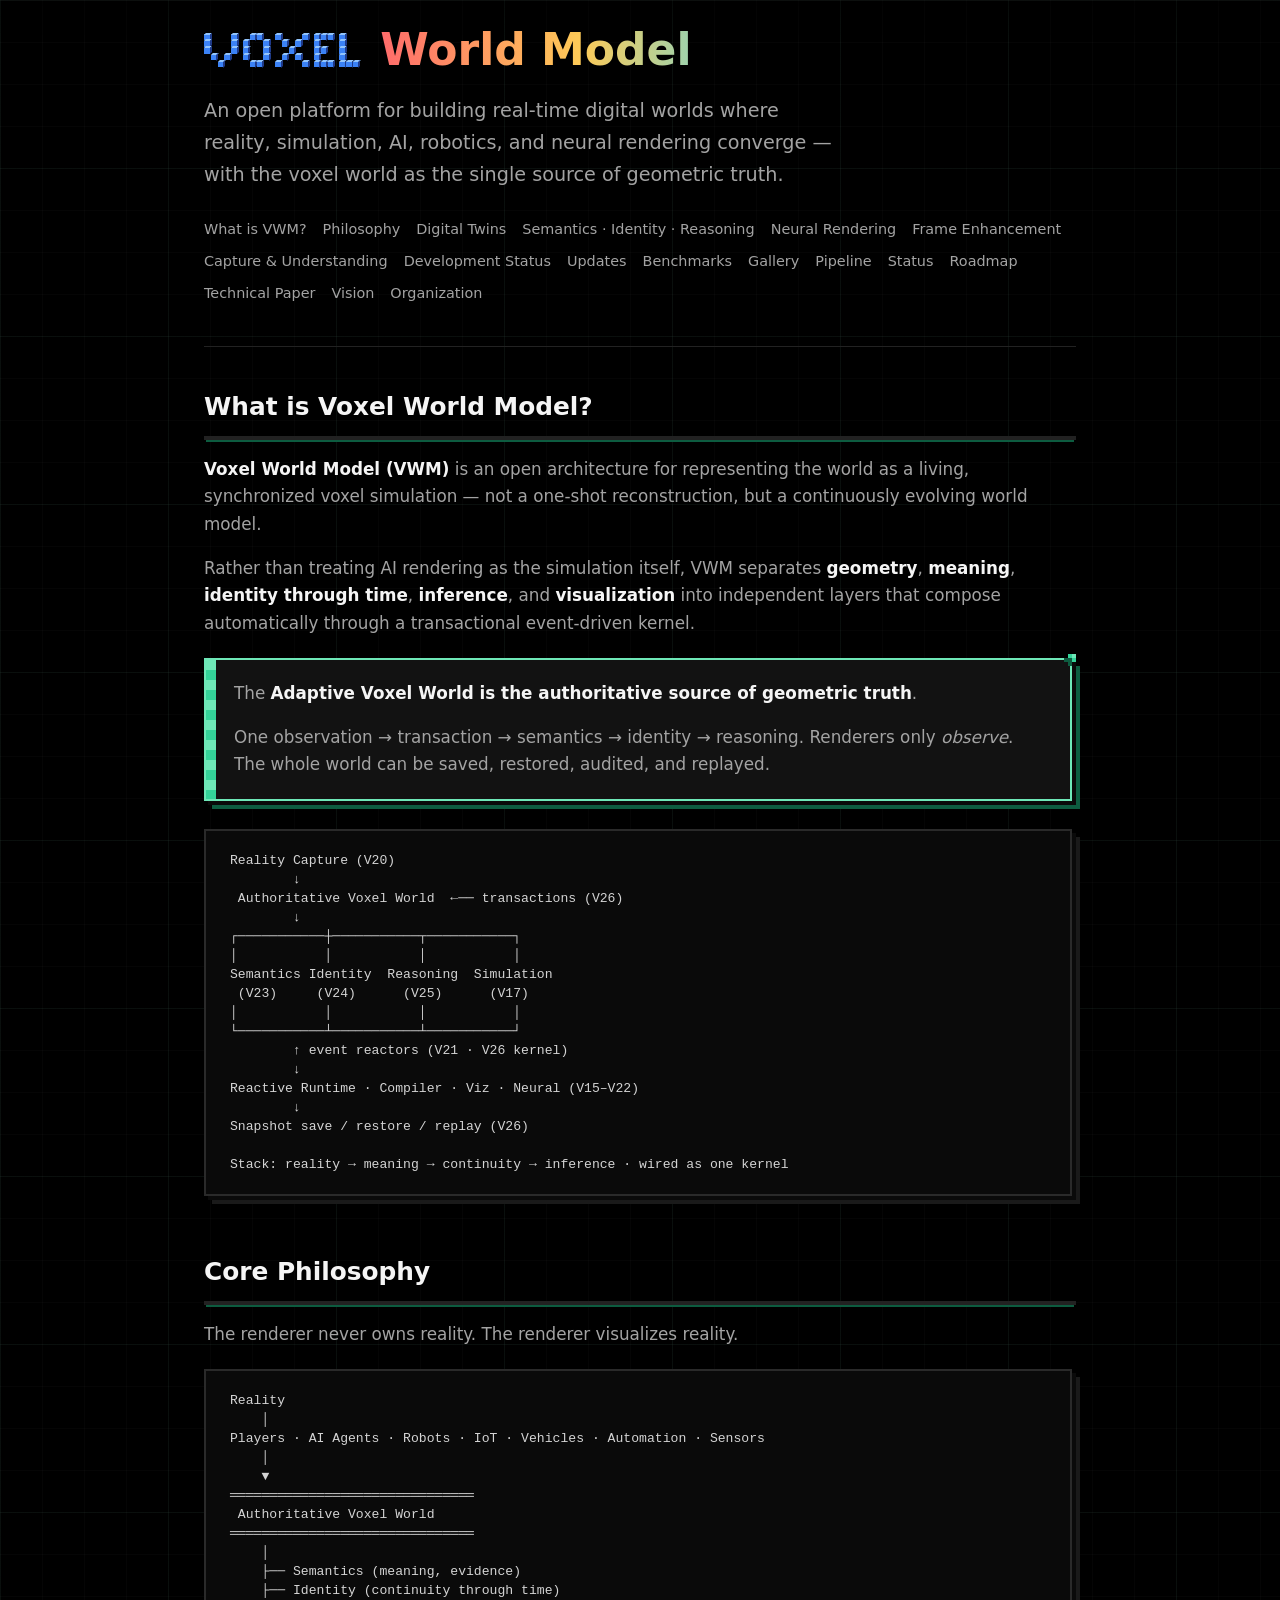
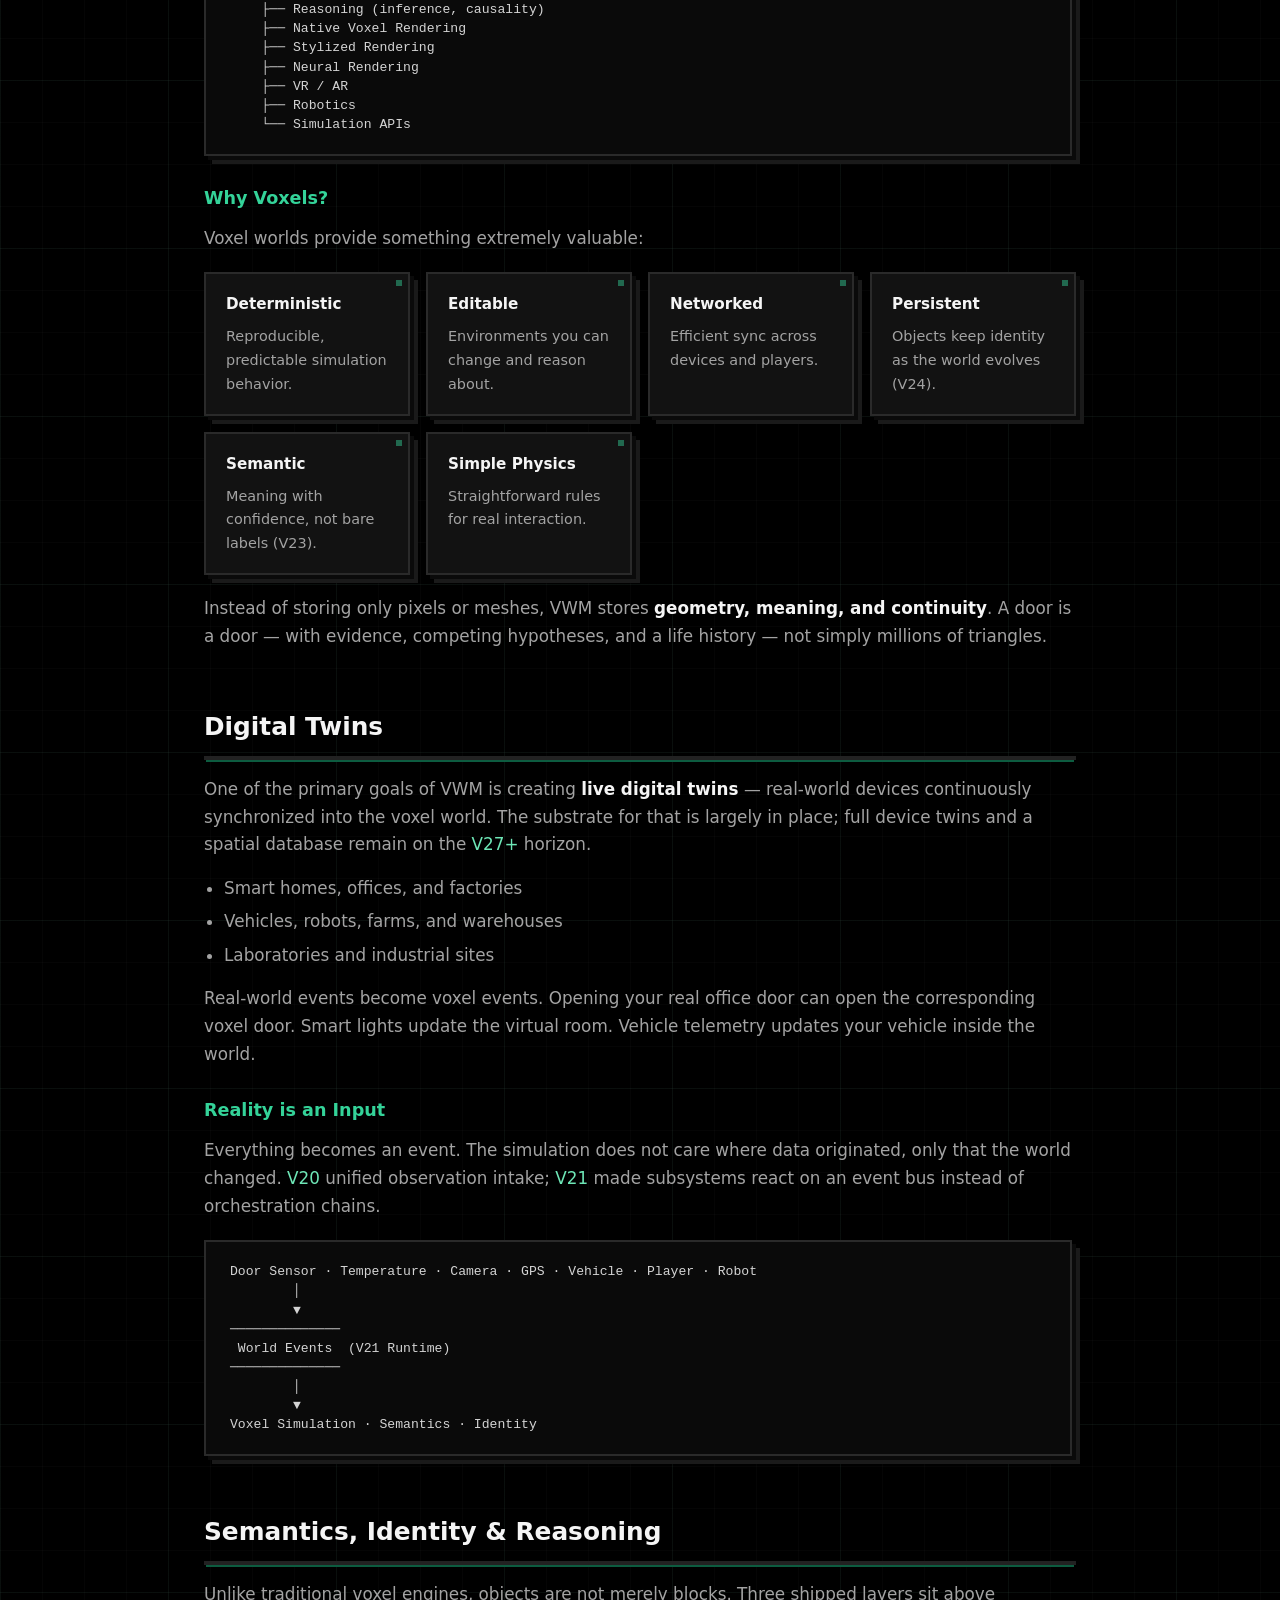
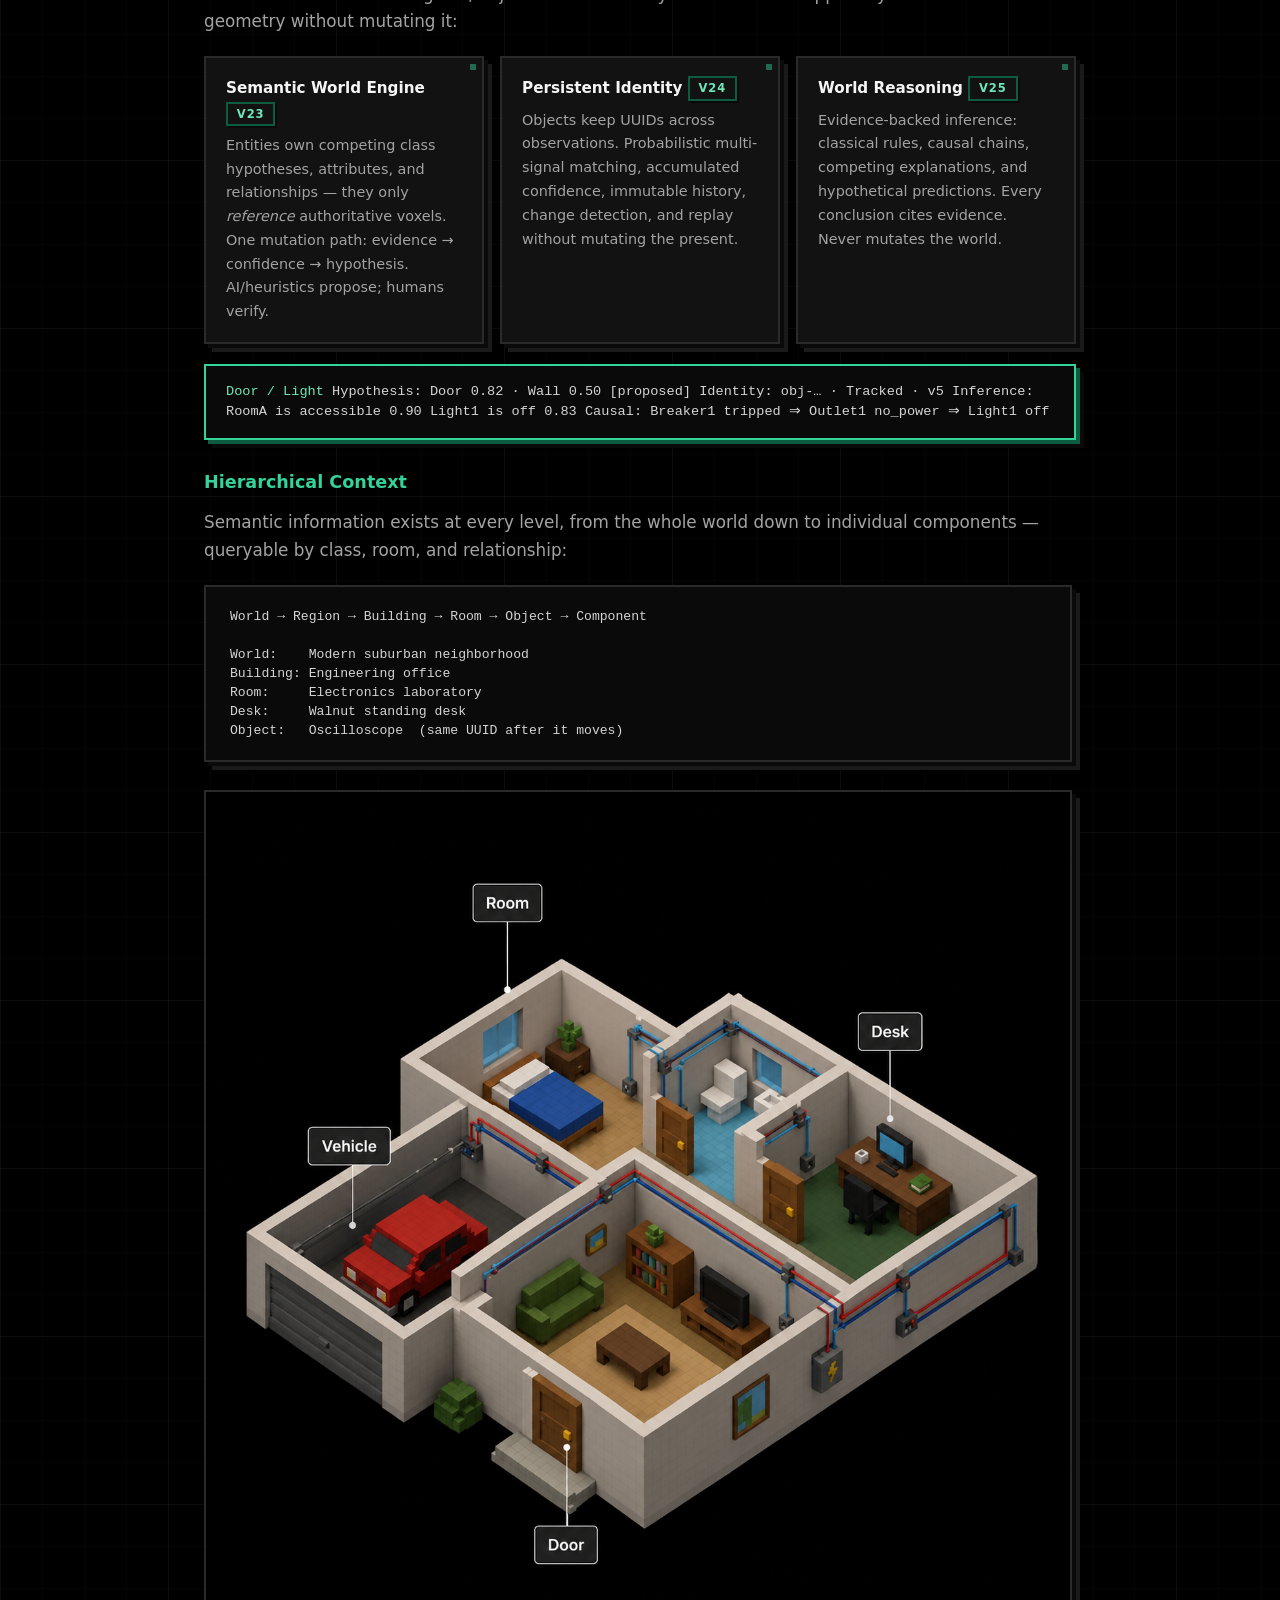
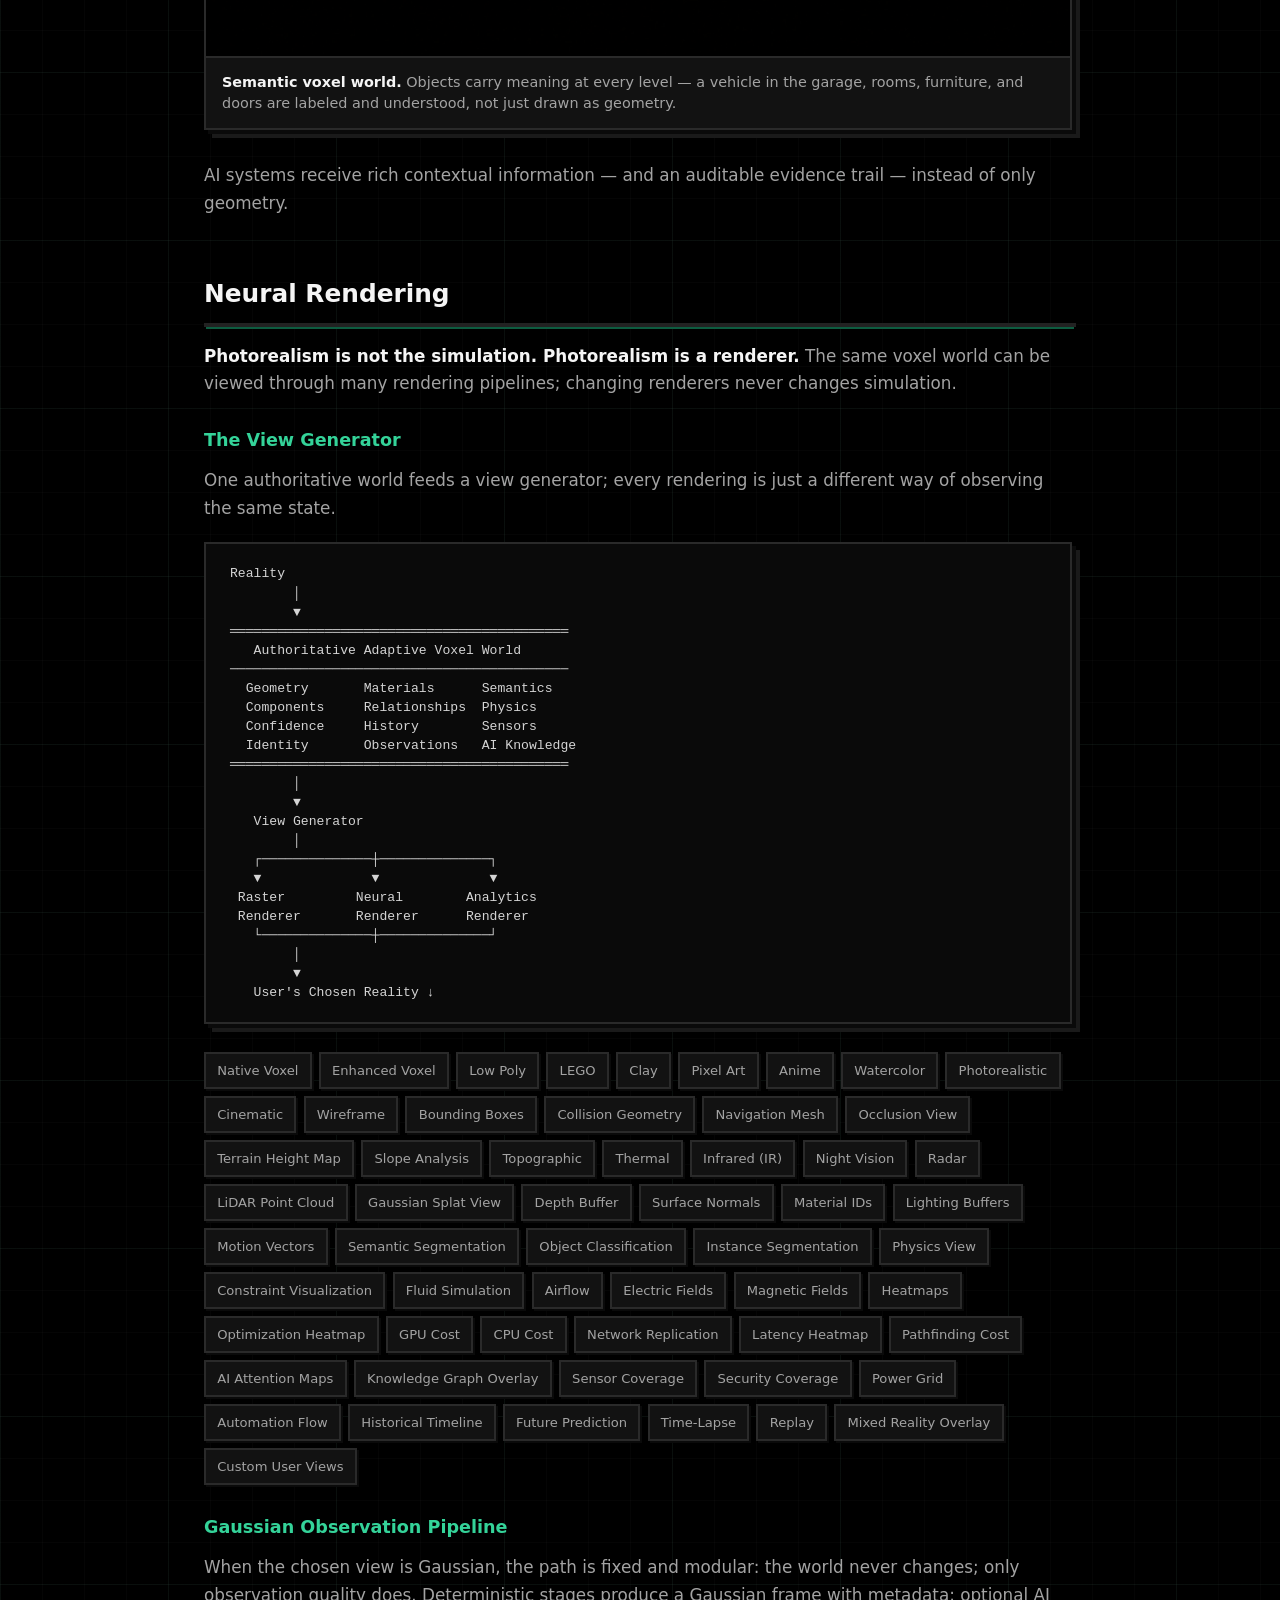
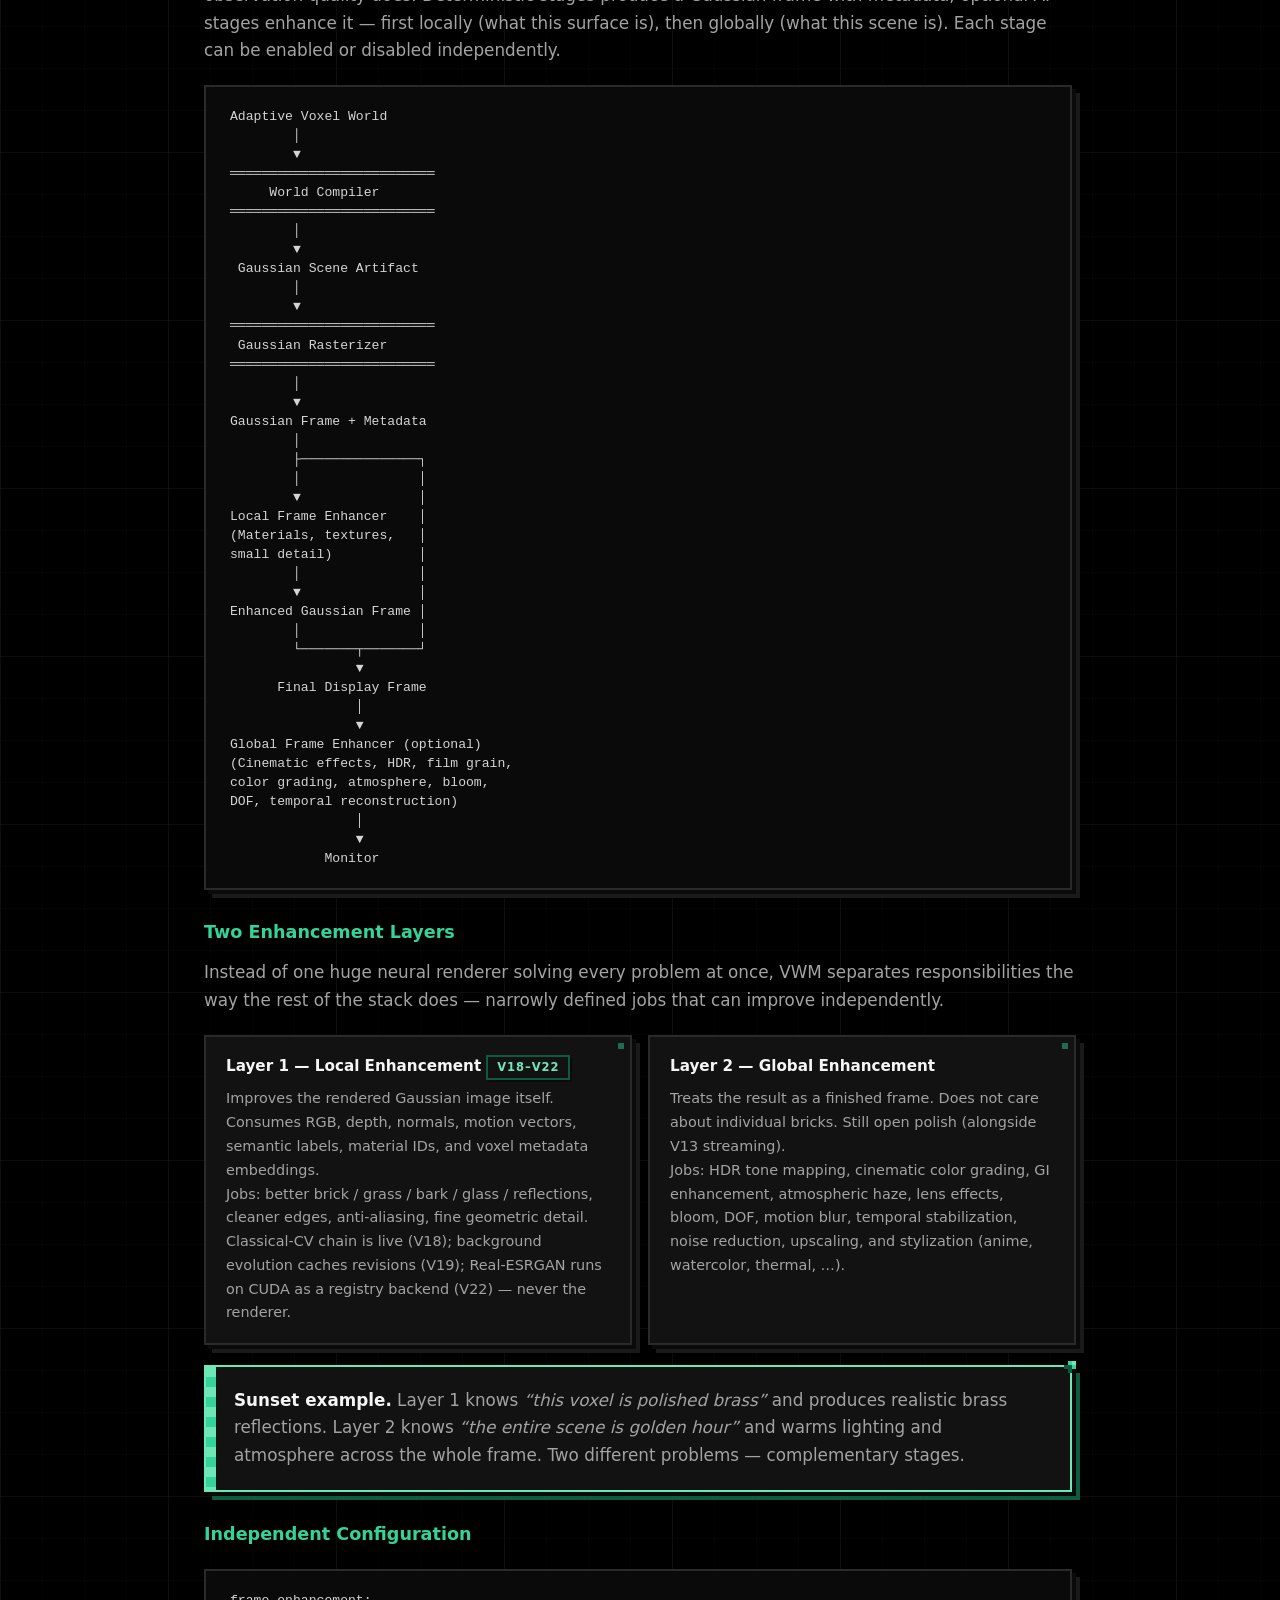
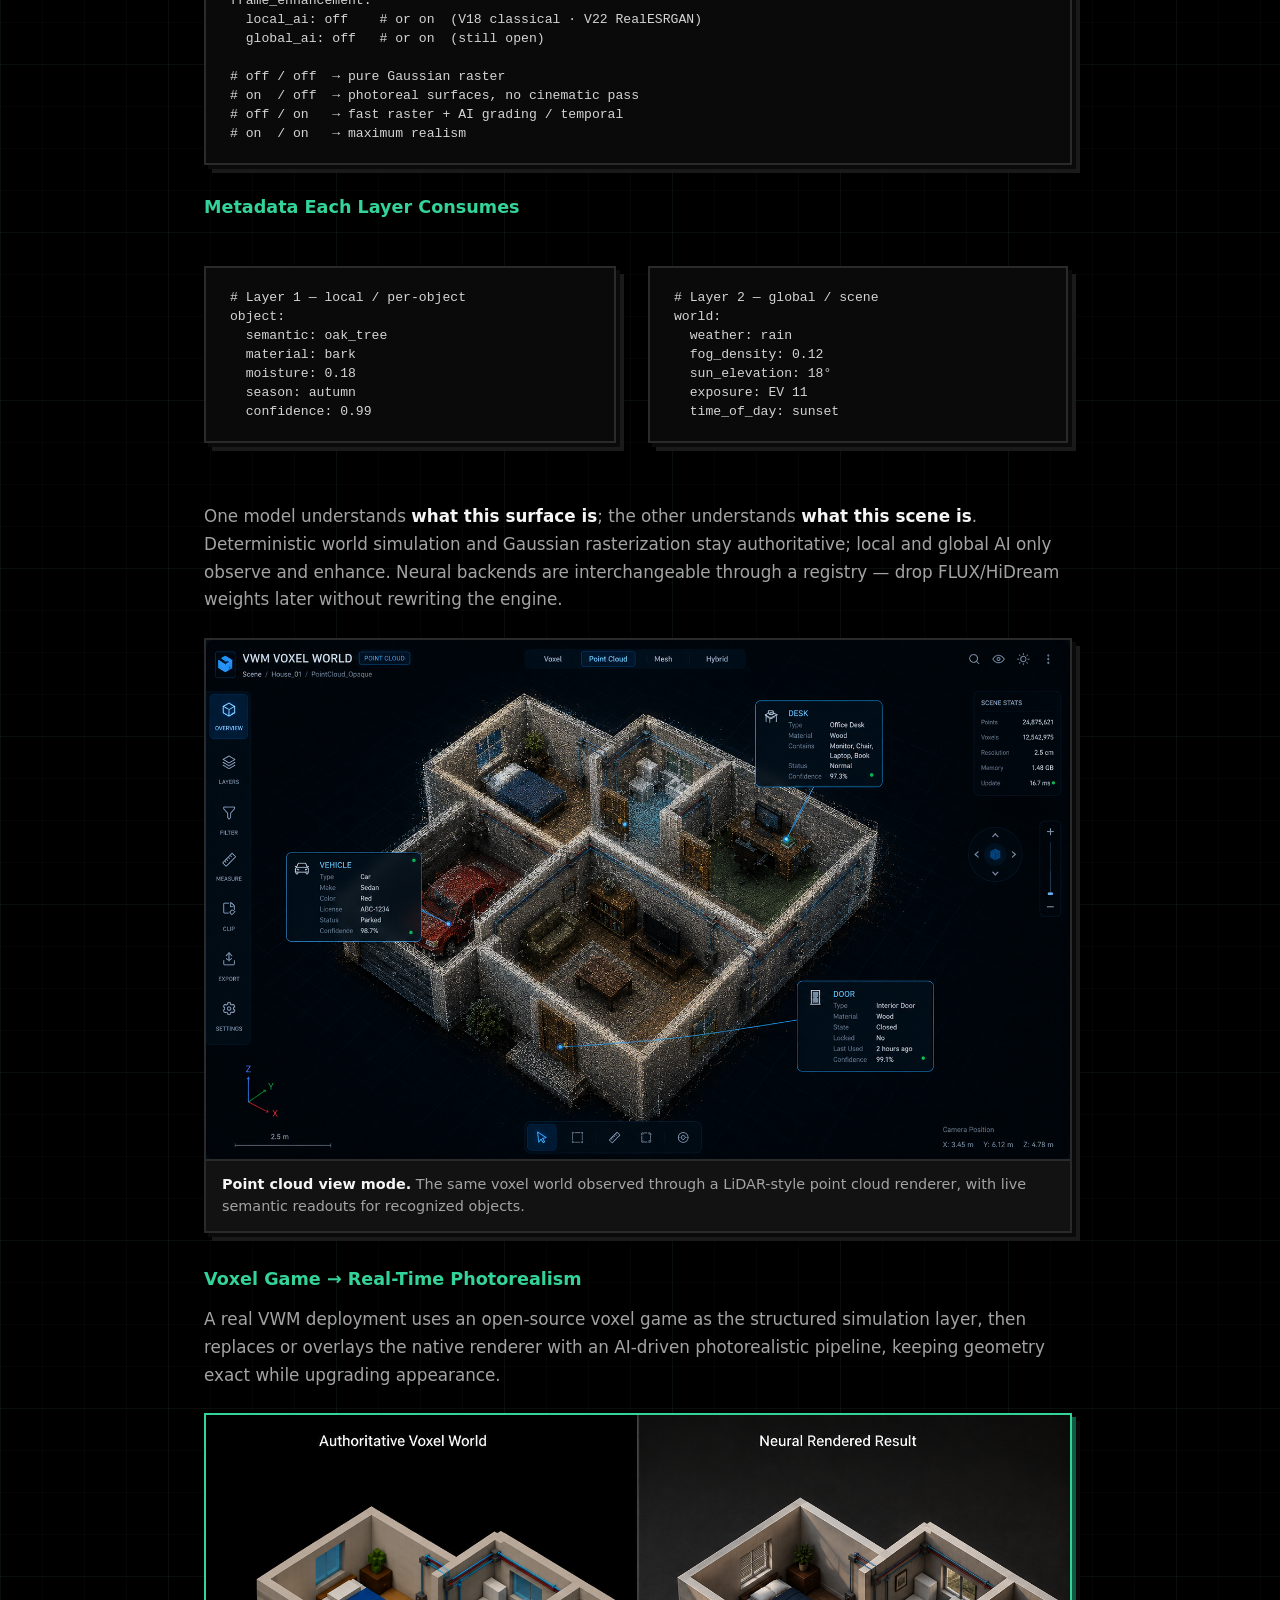
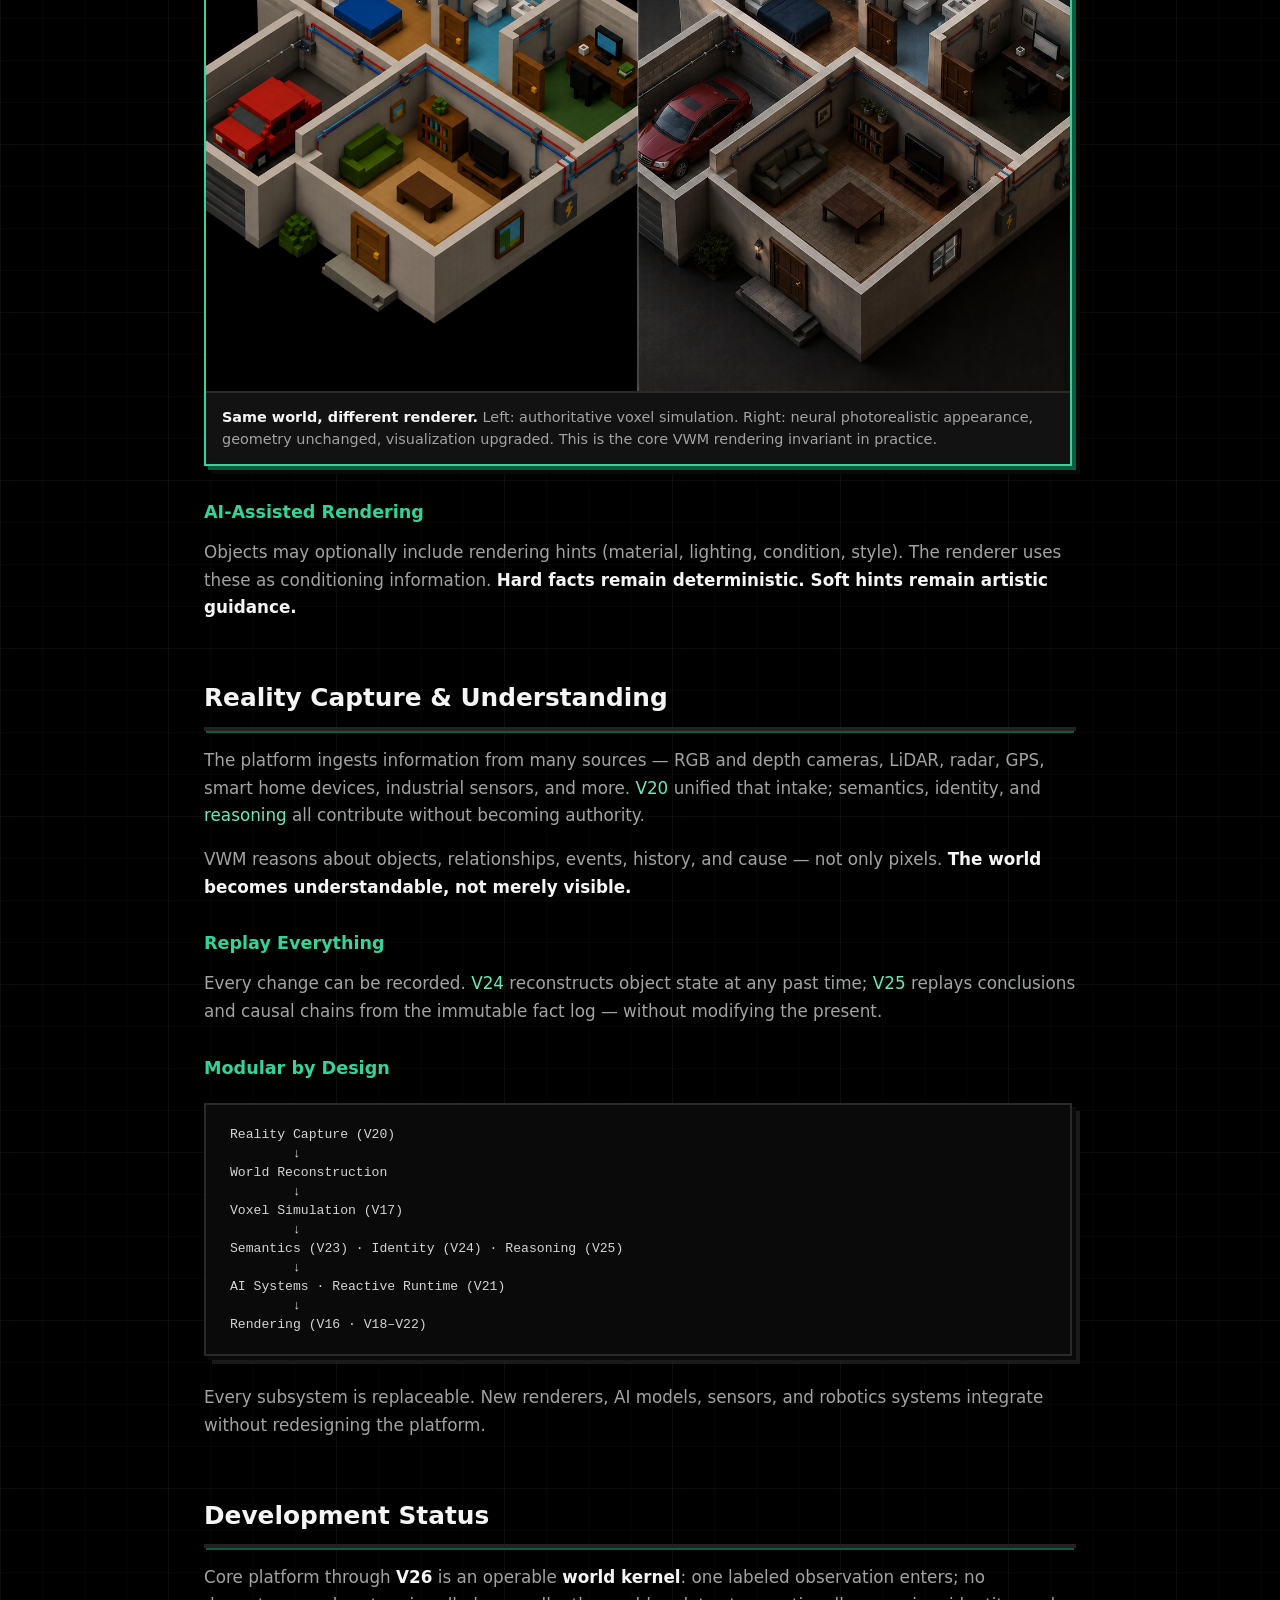
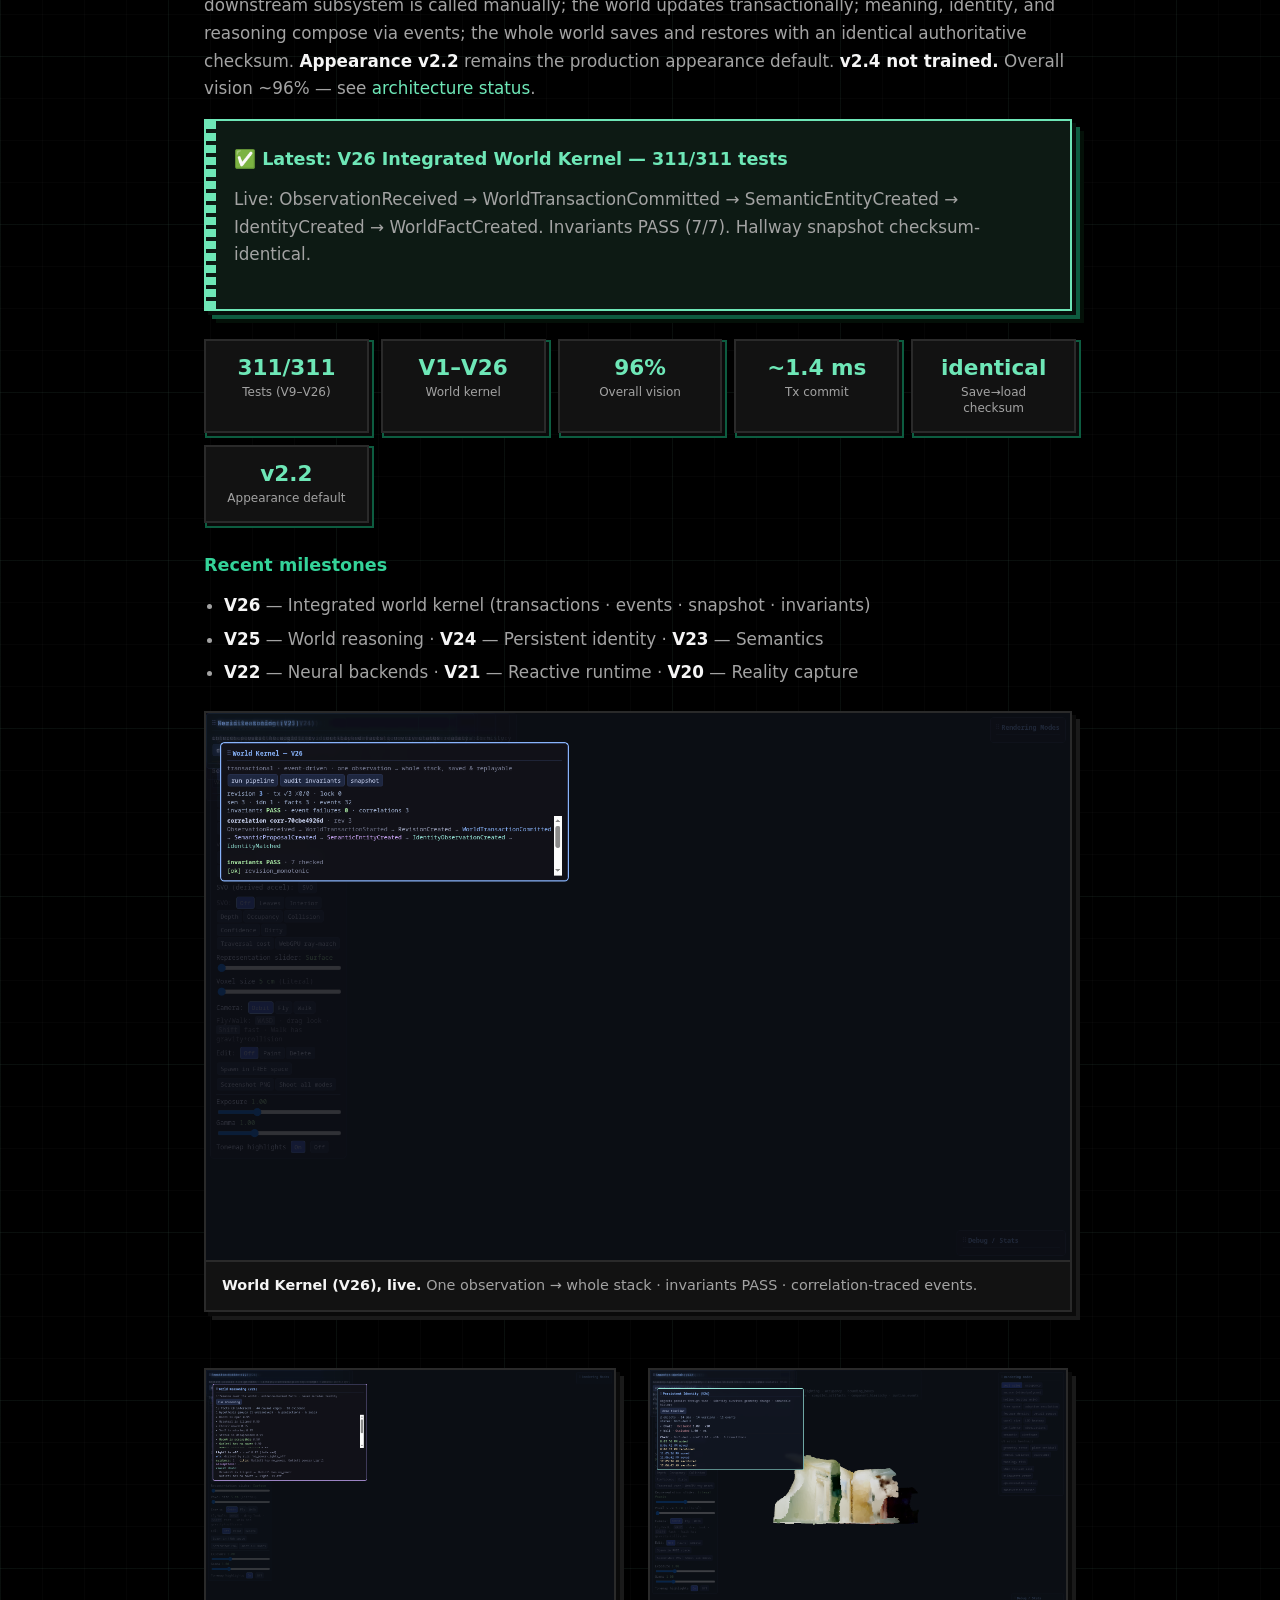
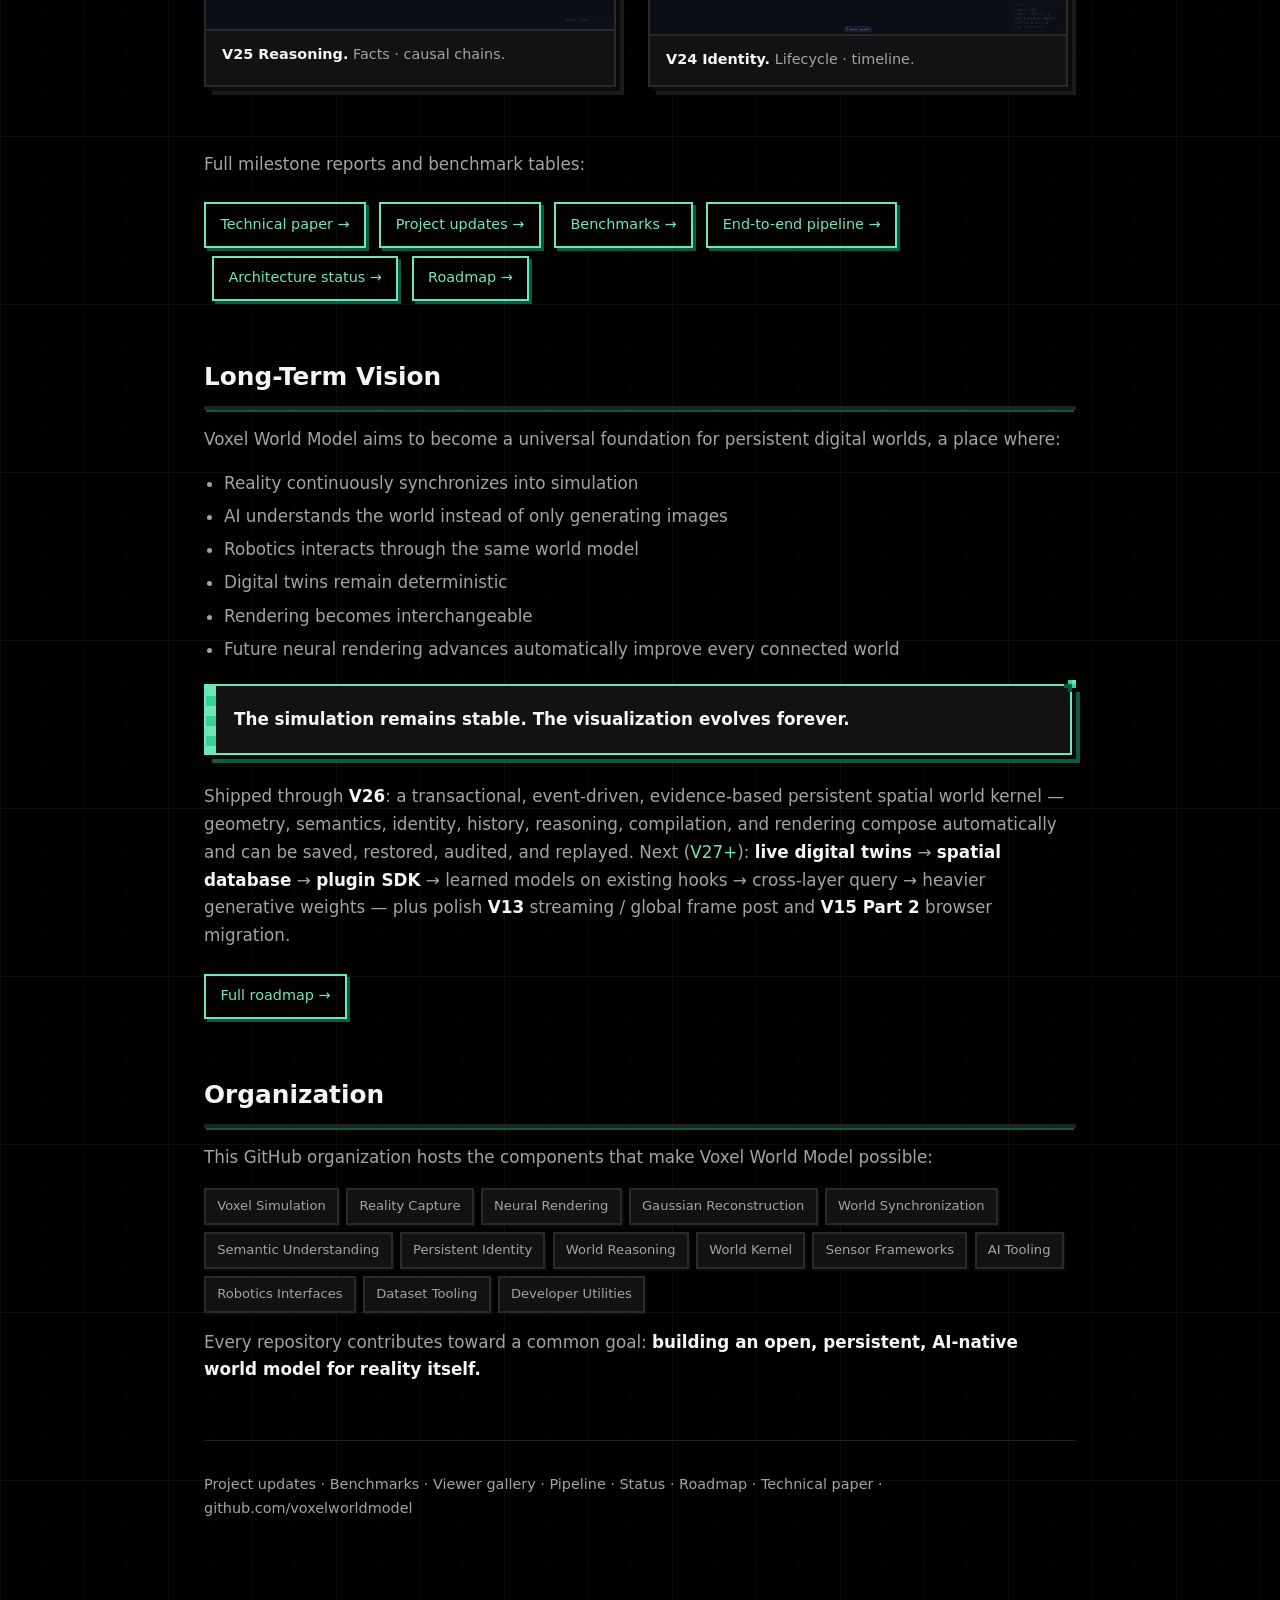
==== commit c7c0c1d1: "Publish V26 Integrated World Kernel on the site One observation drives the whole stack — transaction" ====
--- a/index.html
+++ b/index.html
@@ -4,7 +4,7 @@
   <meta charset="UTF-8">
   <meta name="viewport" content="width=device-width, initial-scale=1.0">
   <title>Voxel World Model</title>
-  <meta name="description" content="An open platform for authoritative voxel worlds — capture, semantics, persistent identity, world reasoning, and interchangeable neural rendering. Layered stack complete through V25.">
+  <meta name="description" content="An open platform for authoritative voxel worlds — a transactional, event-driven, evidence-based persistent spatial world kernel through V26.">
   <link rel="stylesheet" href="site.css">
 </head>
 <body>
@@ -36,14 +36,14 @@
     <section id="what">
       <h2>What is Voxel World Model?</h2>
       <p><strong>Voxel World Model (VWM)</strong> is an open architecture for representing the world as a living, synchronized voxel simulation — not a one-shot reconstruction, but a continuously evolving world model.</p>
-      <p>Rather than treating AI rendering as the simulation itself, VWM separates <strong>geometry</strong>, <strong>meaning</strong>, <strong>identity through time</strong>, <strong>inference</strong>, and <strong>visualization</strong> into independent layers that never rewrite each other.</p>
+      <p>Rather than treating AI rendering as the simulation itself, VWM separates <strong>geometry</strong>, <strong>meaning</strong>, <strong>identity through time</strong>, <strong>inference</strong>, and <strong>visualization</strong> into independent layers that compose automatically through a transactional event-driven kernel.</p>
       <div class="highlight">
         <p>The <strong>Adaptive Voxel World is the authoritative source of geometric truth</strong>.</p>
-        <p>Semantics propose meaning. Identity tracks continuity. Reasoning infers conclusions. Renderers — including photoreal neural ones — only <em>observe</em>.</p>
+        <p>One observation → transaction → semantics → identity → reasoning. Renderers only <em>observe</em>. The whole world can be saved, restored, audited, and replayed.</p>
       </div>
       <div class="diagram">Reality Capture (V20)
         ↓
-Authoritative Voxel World
+ Authoritative Voxel World  ←── transactions (V26)
         ↓
 ┌───────────┼───────────┬───────────┐
 │           │           │           │
@@ -51,12 +51,13 @@
  (V23)     (V24)      (V25)      (V17)
 │           │           │           │
 └───────────┴───────────┴───────────┘
-        ↓
-Reactive Runtime (V21) · Compiler (V15) · Viz (V16)
-        ↓
-Gaussian enhance / evolve / neural backends (V18–V22)
-
-Stack: reality → meaning → continuity → inference</div>
+        ↑ event reactors (V21 · V26 kernel)
+        ↓
+Reactive Runtime · Compiler · Viz · Neural (V15–V22)
+        ↓
+Snapshot save / restore / replay (V26)
+
+Stack: reality → meaning → continuity → inference · wired as one kernel</div>
     </section>
 
     <section id="philosophy">
@@ -97,7 +98,7 @@
 
     <section id="twins">
       <h2>Digital Twins</h2>
-      <p>One of the primary goals of VWM is creating <strong>live digital twins</strong> — real-world devices continuously synchronized into the voxel world. The substrate for that is largely in place; full device twins and a spatial database remain on the <a href="roadmap.html#v26">V26+</a> horizon.</p>
+      <p>One of the primary goals of VWM is creating <strong>live digital twins</strong> — real-world devices continuously synchronized into the voxel world. The substrate for that is largely in place; full device twins and a spatial database remain on the <a href="roadmap.html#v27">V27+</a> horizon.</p>
       <ul>
         <li>Smart homes, offices, and factories</li>
         <li>Vehicles, robots, farms, and warehouses</li>
@@ -386,44 +387,42 @@
 
     <section id="status">
       <h2>Development Status</h2>
-      <p>Core platform through <strong>V25</strong> is operable — the layered stack <strong>reality → meaning → continuity → inference</strong> is complete: capture → world → react → simulate → compile → visualize → enhance/evolve/neural → semantics → identity → reasoning. <strong>Appearance v2.2</strong> remains the production appearance default. <strong>v2.4 not trained.</strong> Overall vision ~95% — see <a href="status.html">architecture status</a>.</p>
+      <p>Core platform through <strong>V26</strong> is an operable <strong>world kernel</strong>: one labeled observation enters; no downstream subsystem is called manually; the world updates transactionally; meaning, identity, and reasoning compose via events; the whole world saves and restores with an identical authoritative checksum. <strong>Appearance v2.2</strong> remains the production appearance default. <strong>v2.4 not trained.</strong> Overall vision ~96% — see <a href="status.html">architecture status</a>.</p>
 
       <div class="status-banner">
-        <h3>✅ Latest: V25 World Reasoning Engine — 289/289 tests · stack complete</h3>
-        <p>Evidence-backed inference without mutating the world. Live: 18 facts, breaker→outlet→lights causal chain, Statue disappearance with competing hypotheses. Predictions stay hypothetical.</p>
+        <h3>✅ Latest: V26 Integrated World Kernel — 311/311 tests</h3>
+        <p>Live: ObservationReceived → WorldTransactionCommitted → SemanticEntityCreated → IdentityCreated → WorldFactCreated. Invariants PASS (7/7). Hallway snapshot checksum-identical.</p>
       </div>
 
       <div class="stats-grid">
-        <div class="stat"><span class="value">289/289</span><span class="label">Tests (V9–V25)</span></div>
-        <div class="stat"><span class="value">V1–V25</span><span class="label">Core engine</span></div>
-        <div class="stat"><span class="value">95%</span><span class="label">Overall vision</span></div>
-        <div class="stat"><span class="value">4</span><span class="label">Understanding layers</span></div>
-        <div class="stat"><span class="value">cuda</span><span class="label">RealESRGAN (V22)</span></div>
+        <div class="stat"><span class="value">311/311</span><span class="label">Tests (V9–V26)</span></div>
+        <div class="stat"><span class="value">V1–V26</span><span class="label">World kernel</span></div>
+        <div class="stat"><span class="value">96%</span><span class="label">Overall vision</span></div>
+        <div class="stat"><span class="value">~1.4 ms</span><span class="label">Tx commit</span></div>
+        <div class="stat"><span class="value">identical</span><span class="label">Save→load checksum</span></div>
         <div class="stat"><span class="value">v2.2</span><span class="label">Appearance default</span></div>
       </div>
 
       <h3>Recent milestones</h3>
       <ul>
-        <li><a href="updates.html#v25"><strong>V25</strong></a> — World reasoning (facts, causal graph, explanations) · <em>caps the stack</em></li>
-        <li><a href="updates.html#v24"><strong>V24</strong></a> — Persistent identity, lifecycle, immutable timeline, replay</li>
-        <li><a href="updates.html#v23"><strong>V23</strong></a> — Semantic world engine (evidence → hypotheses, relationships)</li>
-        <li><a href="updates.html#v22"><strong>V22</strong></a> — Neural enhancement backends (RealESRGAN on CUDA)</li>
-        <li><a href="updates.html#v21"><strong>V21</strong></a> — Reactive runtime · <a href="updates.html#v20"><strong>V20</strong></a> — Reality capture</li>
+        <li><a href="updates.html#v26"><strong>V26</strong></a> — Integrated world kernel (transactions · events · snapshot · invariants)</li>
+        <li><a href="updates.html#v25"><strong>V25</strong></a> — World reasoning · <a href="updates.html#v24"><strong>V24</strong></a> — Persistent identity · <a href="updates.html#v23"><strong>V23</strong></a> — Semantics</li>
+        <li><a href="updates.html#v22"><strong>V22</strong></a> — Neural backends · <a href="updates.html#v21"><strong>V21</strong></a> — Reactive runtime · <a href="updates.html#v20"><strong>V20</strong></a> — Reality capture</li>
       </ul>
 
       <figure class="figure">
-        <img src="viewer_v25_reasoning.png" alt="VWM viewer with the World Reasoning (V25) panel.">
-        <figcaption><strong>World Reasoning (V25), live.</strong> Facts · explanations · causal chains — inference never mutates geometry.</figcaption>
+        <img src="viewer_v26_kernel.png" alt="VWM viewer with the World Kernel (V26) panel.">
+        <figcaption><strong>World Kernel (V26), live.</strong> One observation → whole stack · invariants PASS · correlation-traced events.</figcaption>
       </figure>
 
       <div class="figure-row">
         <figure class="figure" style="flex:1;margin-right:0.75rem">
-          <img src="viewer_v24_identity.png" alt="Persistent Identity (V24) panel.">
-          <figcaption><strong>V24 Identity.</strong> Lifecycle · timeline · replay.</figcaption>
+          <img src="viewer_v25_reasoning.png" alt="World Reasoning (V25) panel.">
+          <figcaption><strong>V25 Reasoning.</strong> Facts · causal chains.</figcaption>
         </figure>
         <figure class="figure" style="flex:1">
-          <img src="viewer_v23_semantic.png" alt="Semantic World (V23) panel.">
-          <figcaption><strong>V23 Semantics.</strong> Competing hypotheses · highlight.</figcaption>
+          <img src="viewer_v24_identity.png" alt="Persistent Identity (V24) panel.">
+          <figcaption><strong>V24 Identity.</strong> Lifecycle · timeline.</figcaption>
         </figure>
       </div>
 
@@ -450,7 +449,7 @@
       <div class="highlight">
         <p><strong>The simulation remains stable. The visualization evolves forever.</strong></p>
       </div>
-      <p>Shipped through <strong>V25</strong>: a complete layered kernel — capture reality, react, simulate, compile views, enhance with neural backends, store meaning, track identity through time, and <strong>reason</strong> with evidence-backed explanations. Next (<a href="roadmap.html#v26">V26+</a>): <strong>live digital twins</strong> → <strong>spatial database</strong> → <strong>plugin SDK / World OS</strong> → learned models on existing hooks → heavier generative weights (FLUX/HiDream) — plus polish <strong>V13</strong> streaming / global frame post and <strong>V15 Part 2</strong> browser migration.</p>
+      <p>Shipped through <strong>V26</strong>: a transactional, event-driven, evidence-based persistent spatial world kernel — geometry, semantics, identity, history, reasoning, compilation, and rendering compose automatically and can be saved, restored, audited, and replayed. Next (<a href="roadmap.html#v27">V27+</a>): <strong>live digital twins</strong> → <strong>spatial database</strong> → <strong>plugin SDK</strong> → learned models on existing hooks → cross-layer query → heavier generative weights — plus polish <strong>V13</strong> streaming / global frame post and <strong>V15 Part 2</strong> browser migration.</p>
       <a class="cta-link" href="roadmap.html">Full roadmap →</a>
     </section>
 
@@ -466,6 +465,7 @@
         <span class="pill">Semantic Understanding</span>
         <span class="pill">Persistent Identity</span>
         <span class="pill">World Reasoning</span>
+        <span class="pill">World Kernel</span>
         <span class="pill">Sensor Frameworks</span>
         <span class="pill">AI Tooling</span>
         <span class="pill">Robotics Interfaces</span>
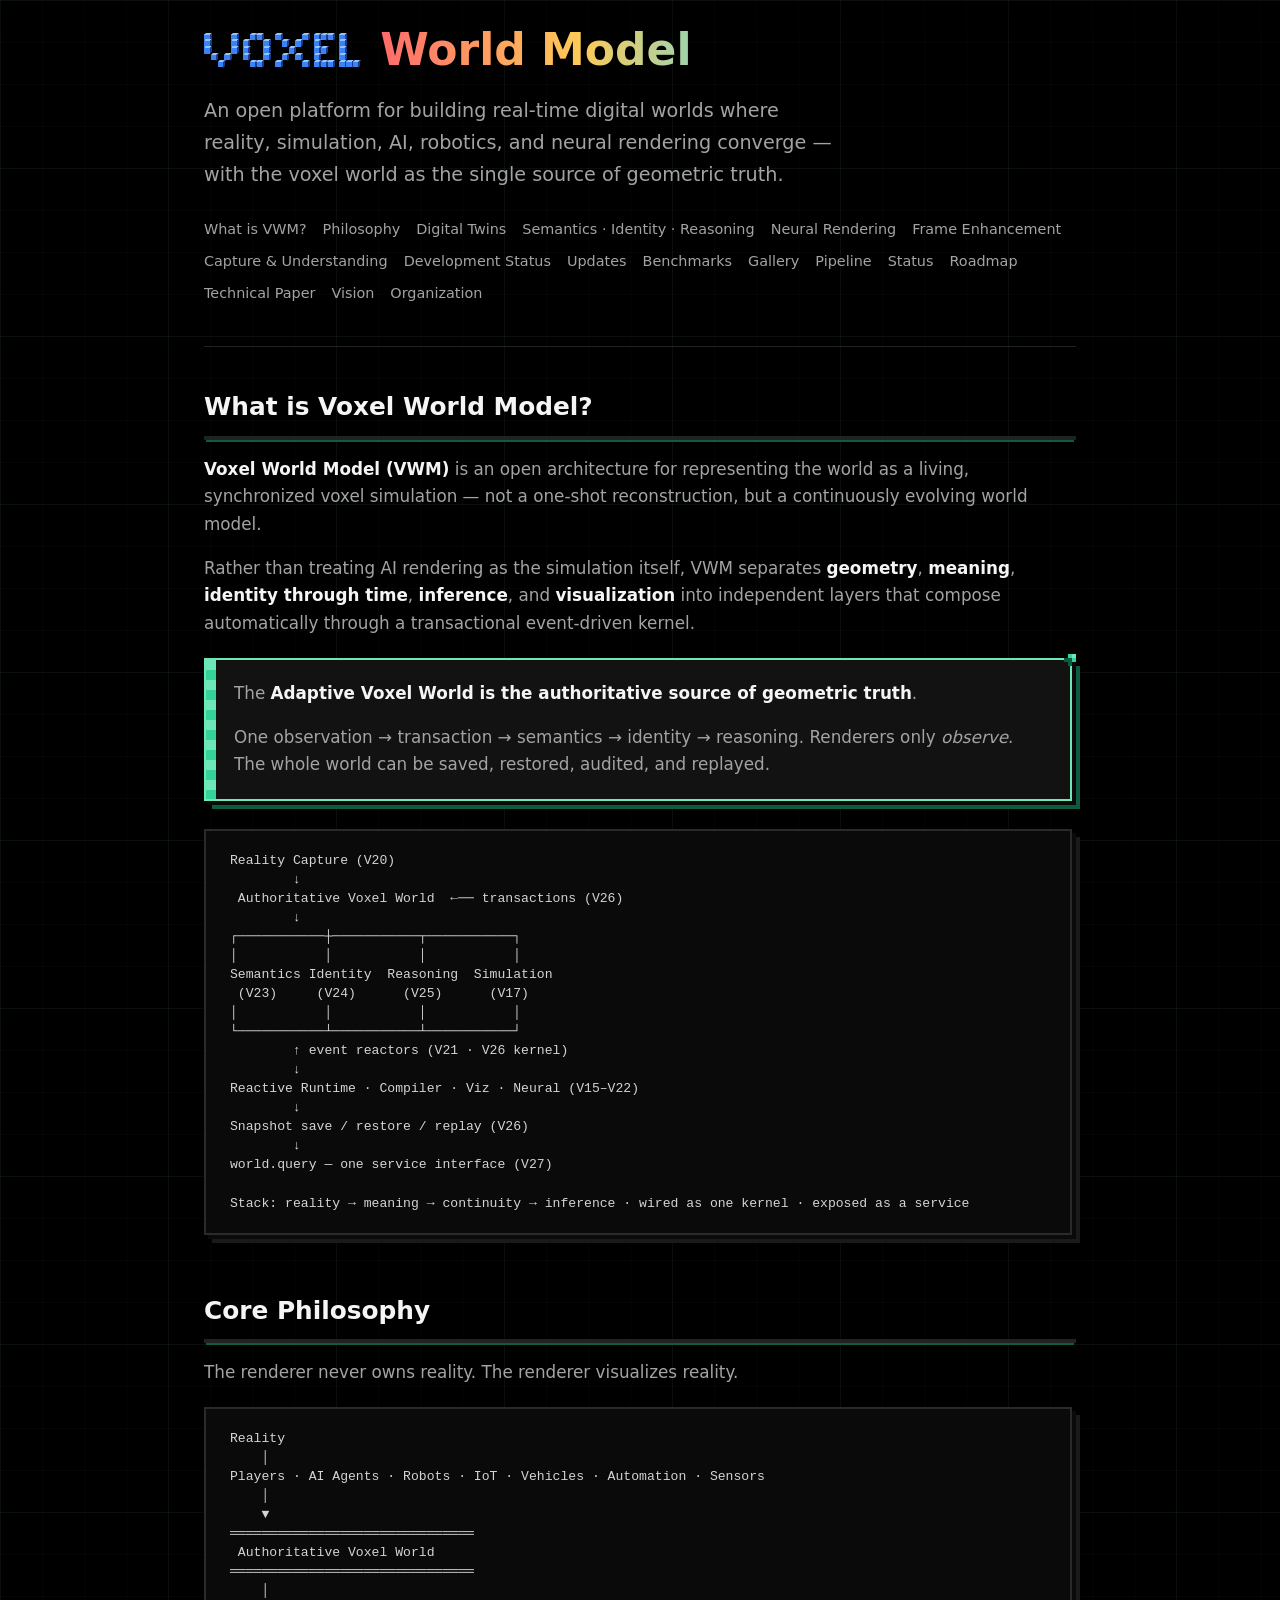
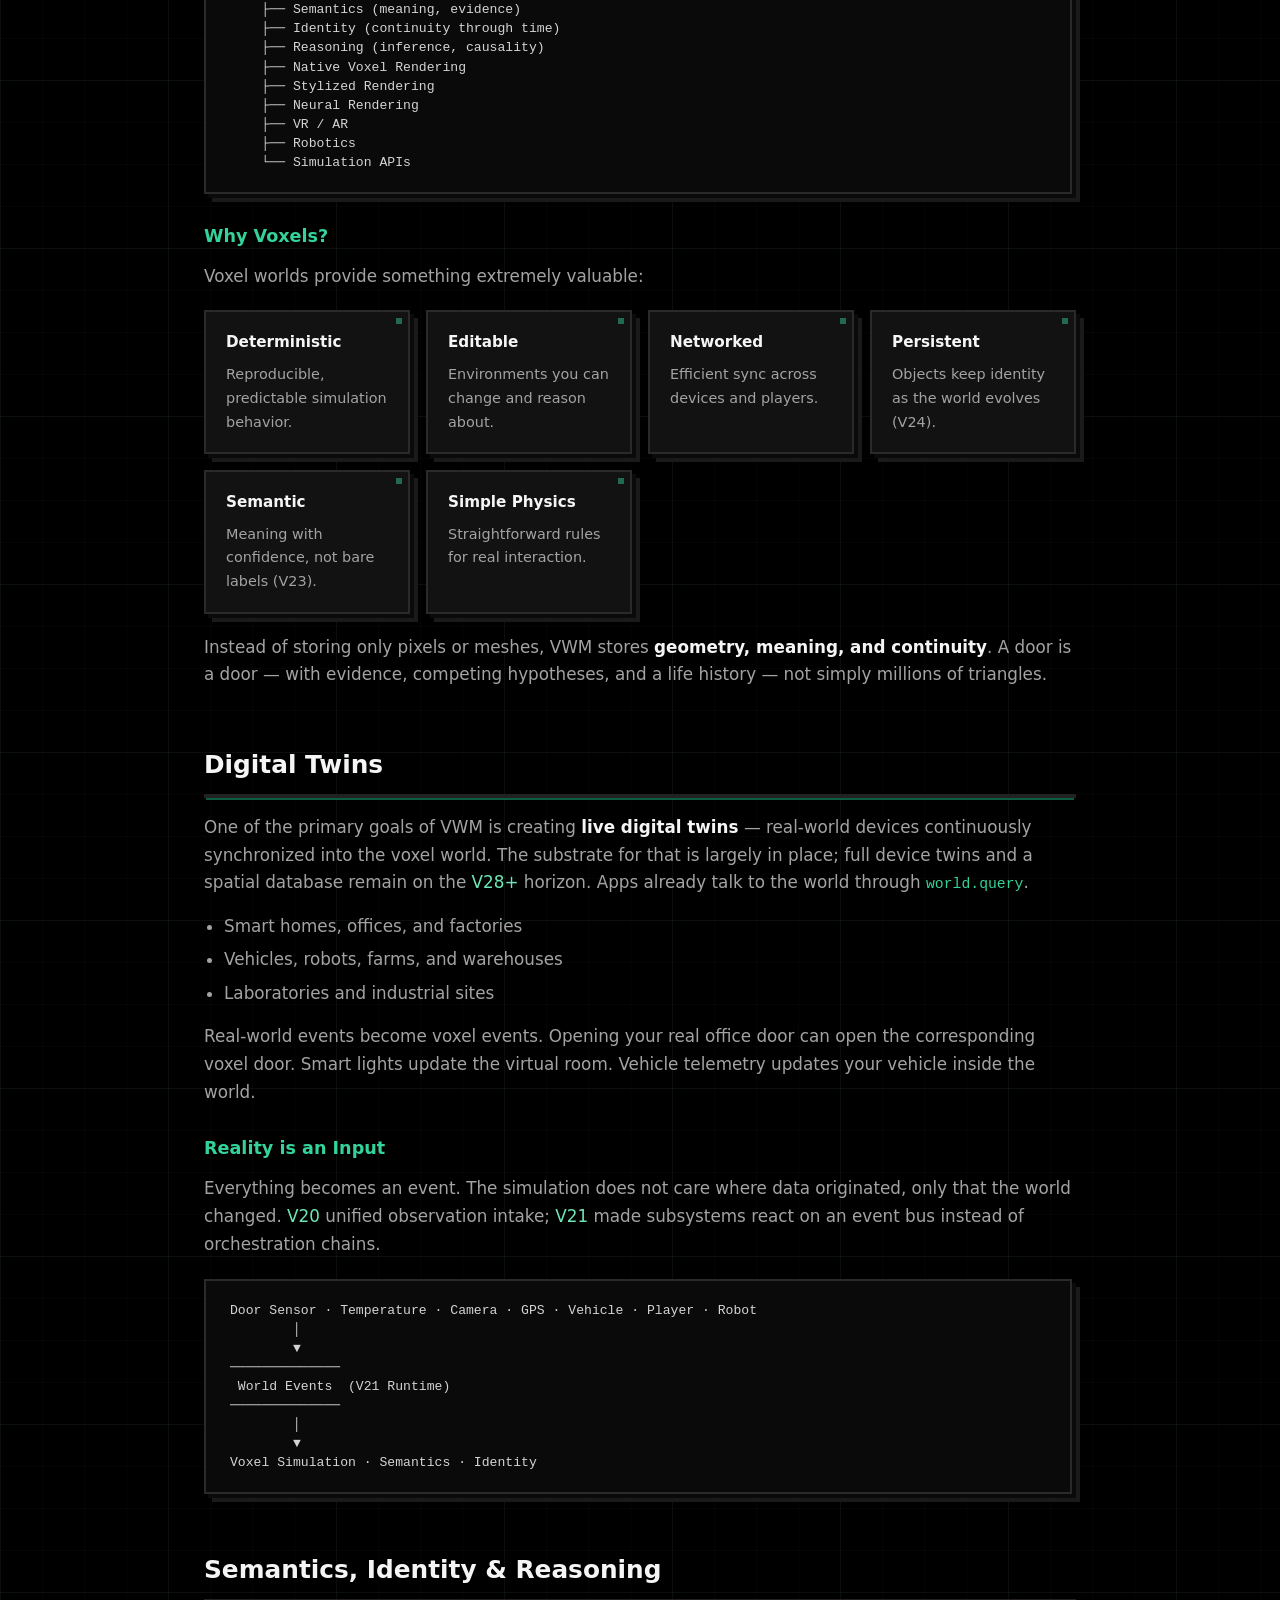
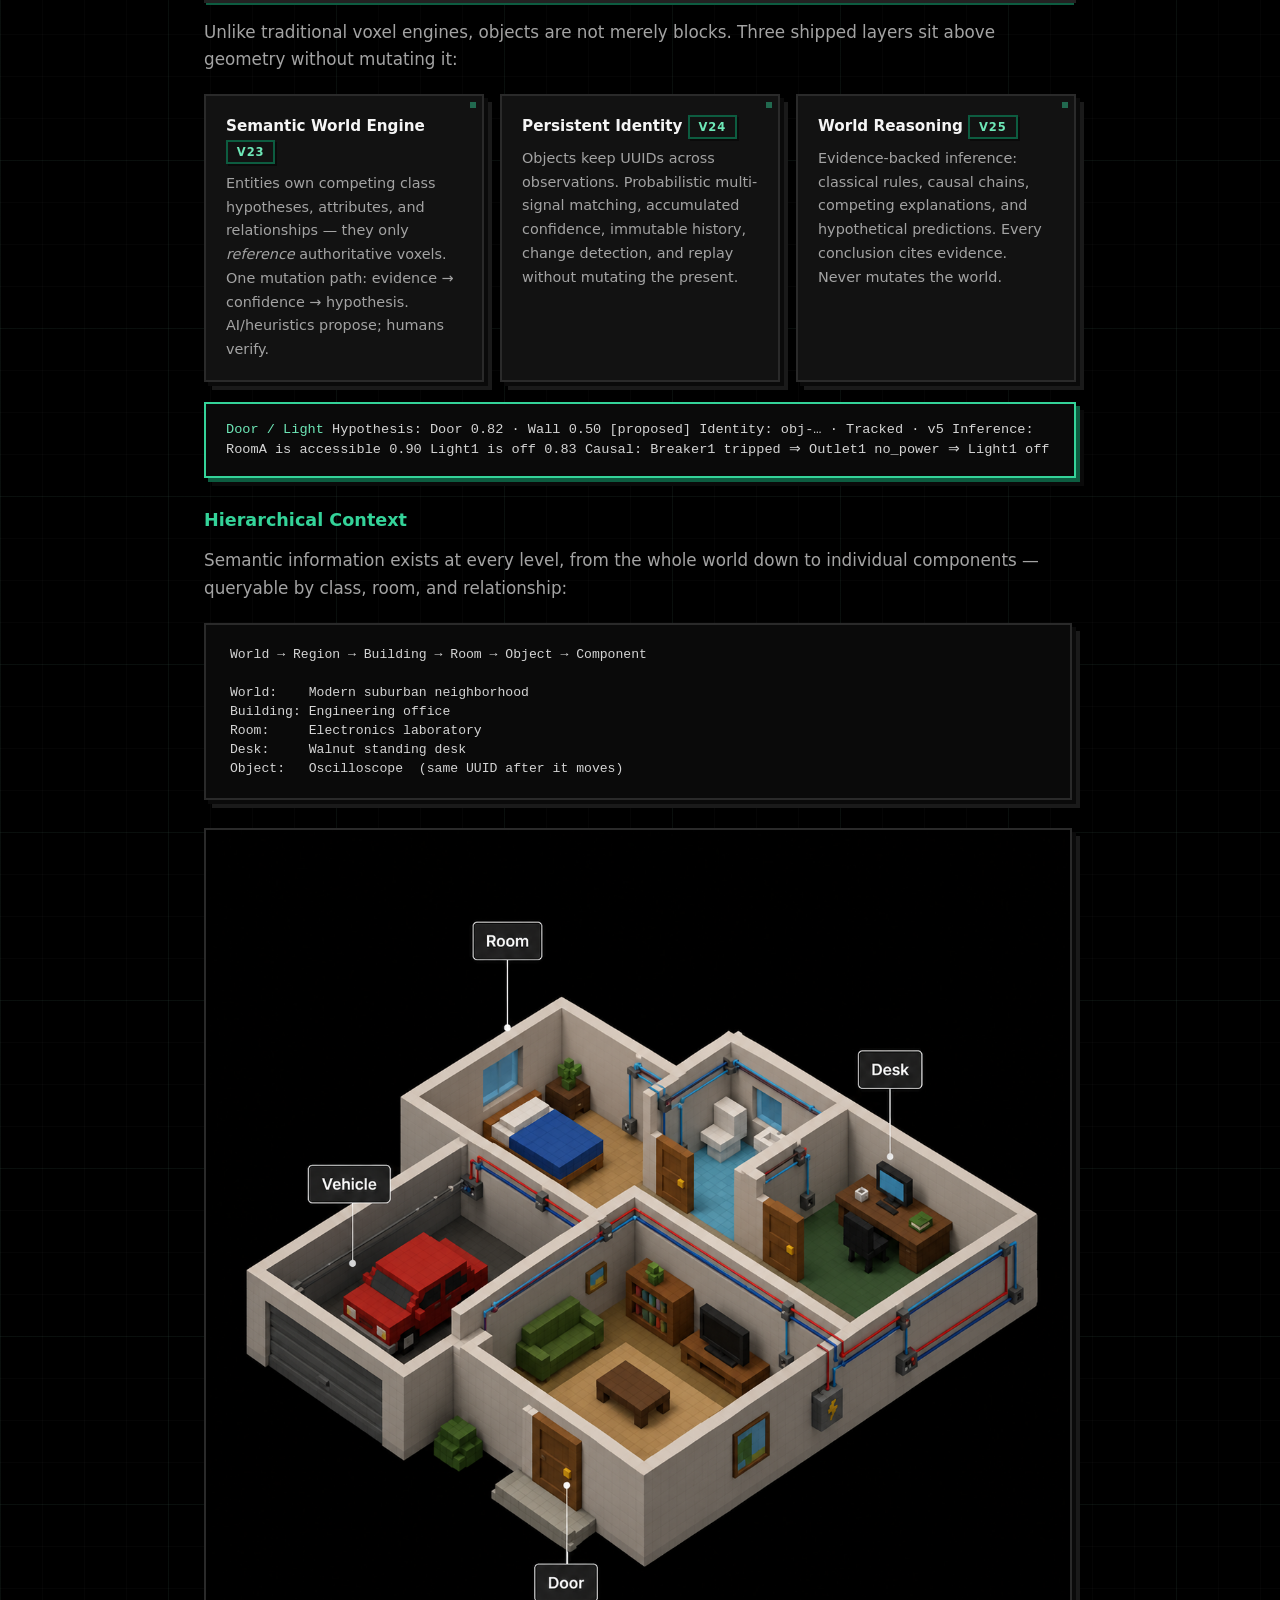
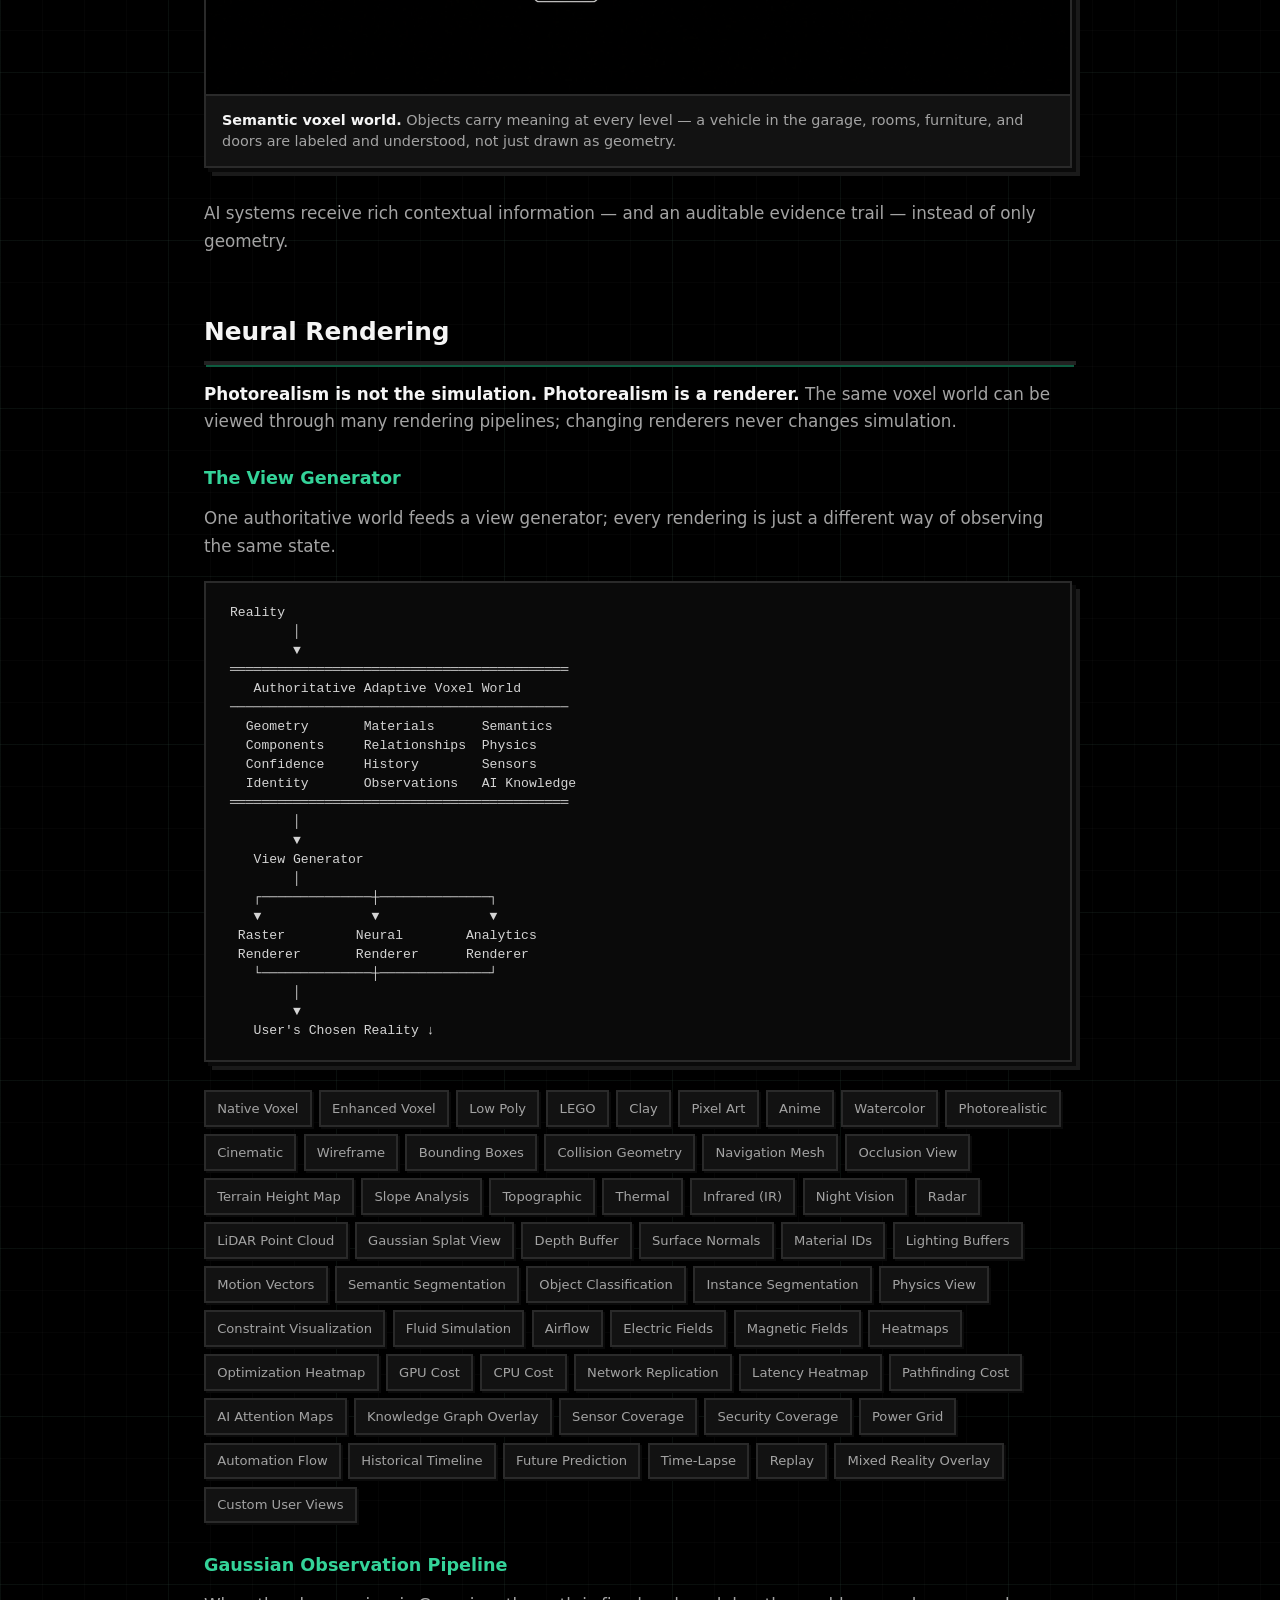
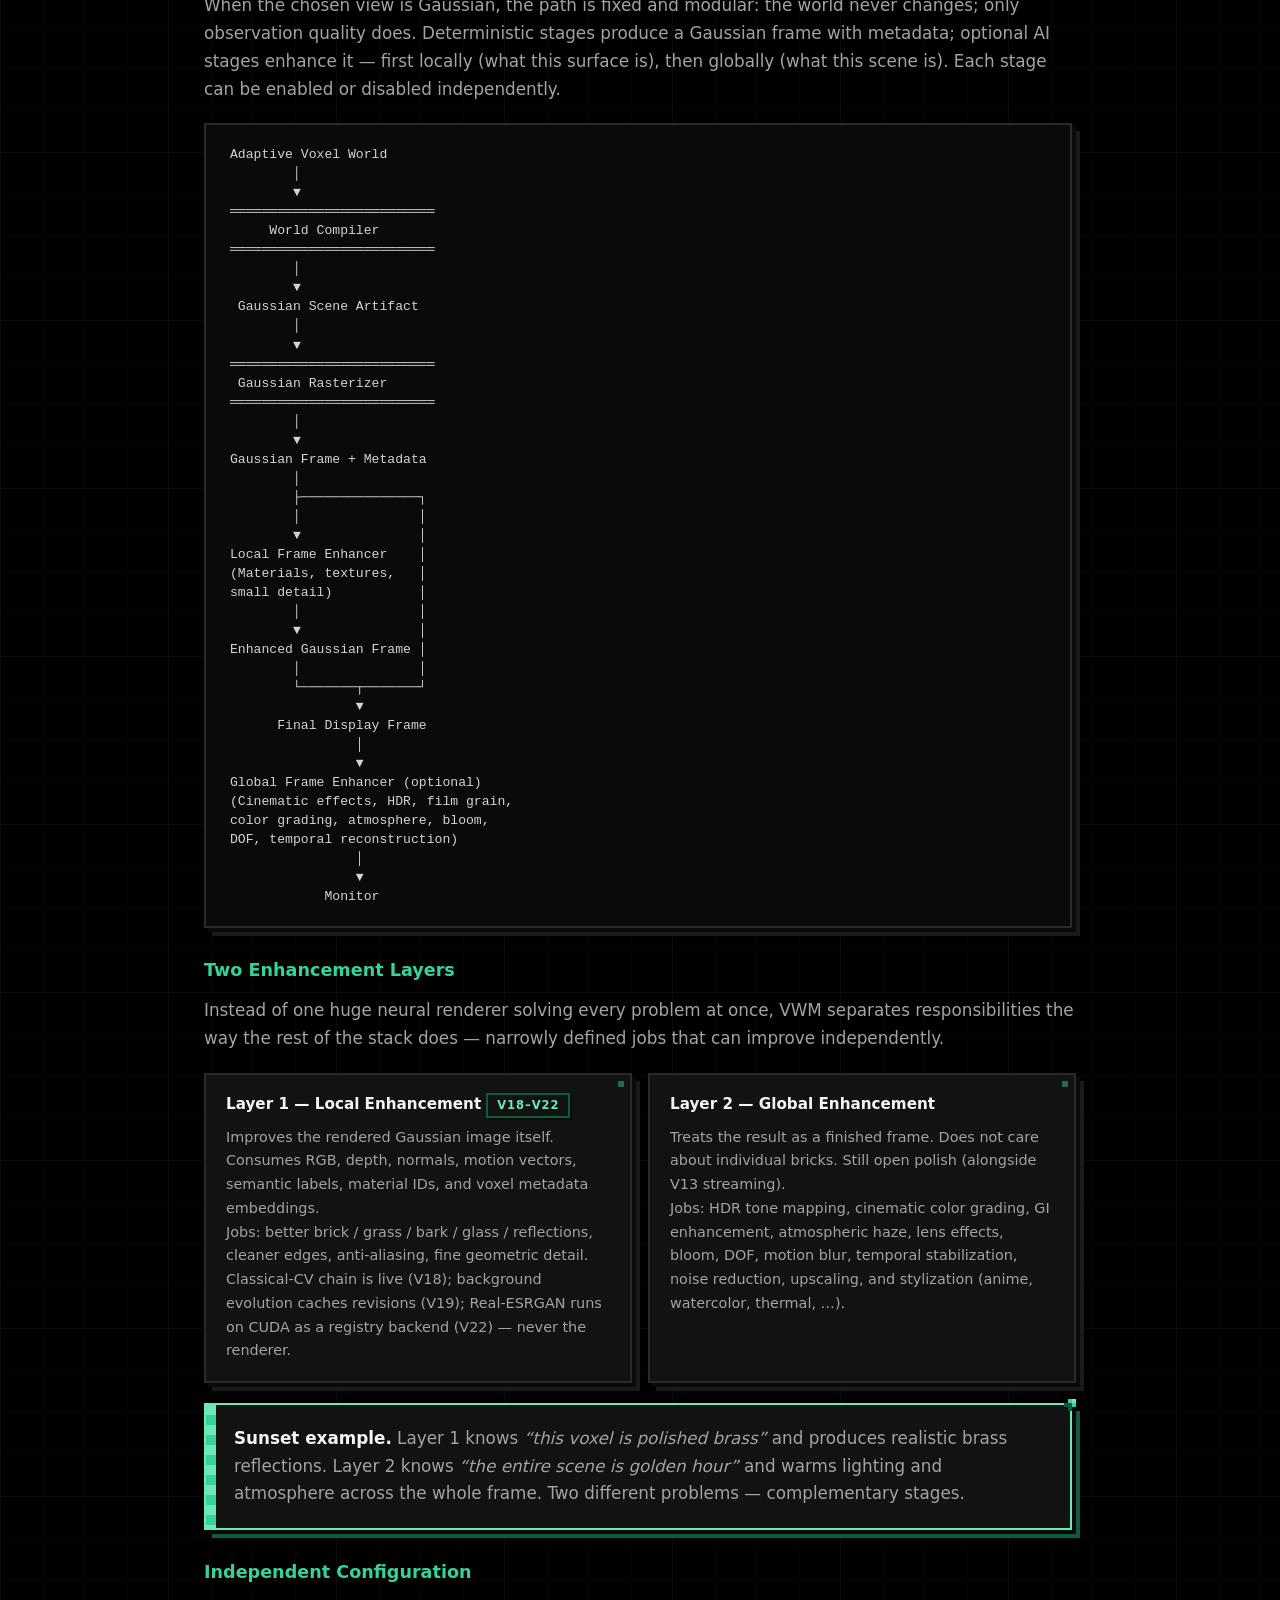
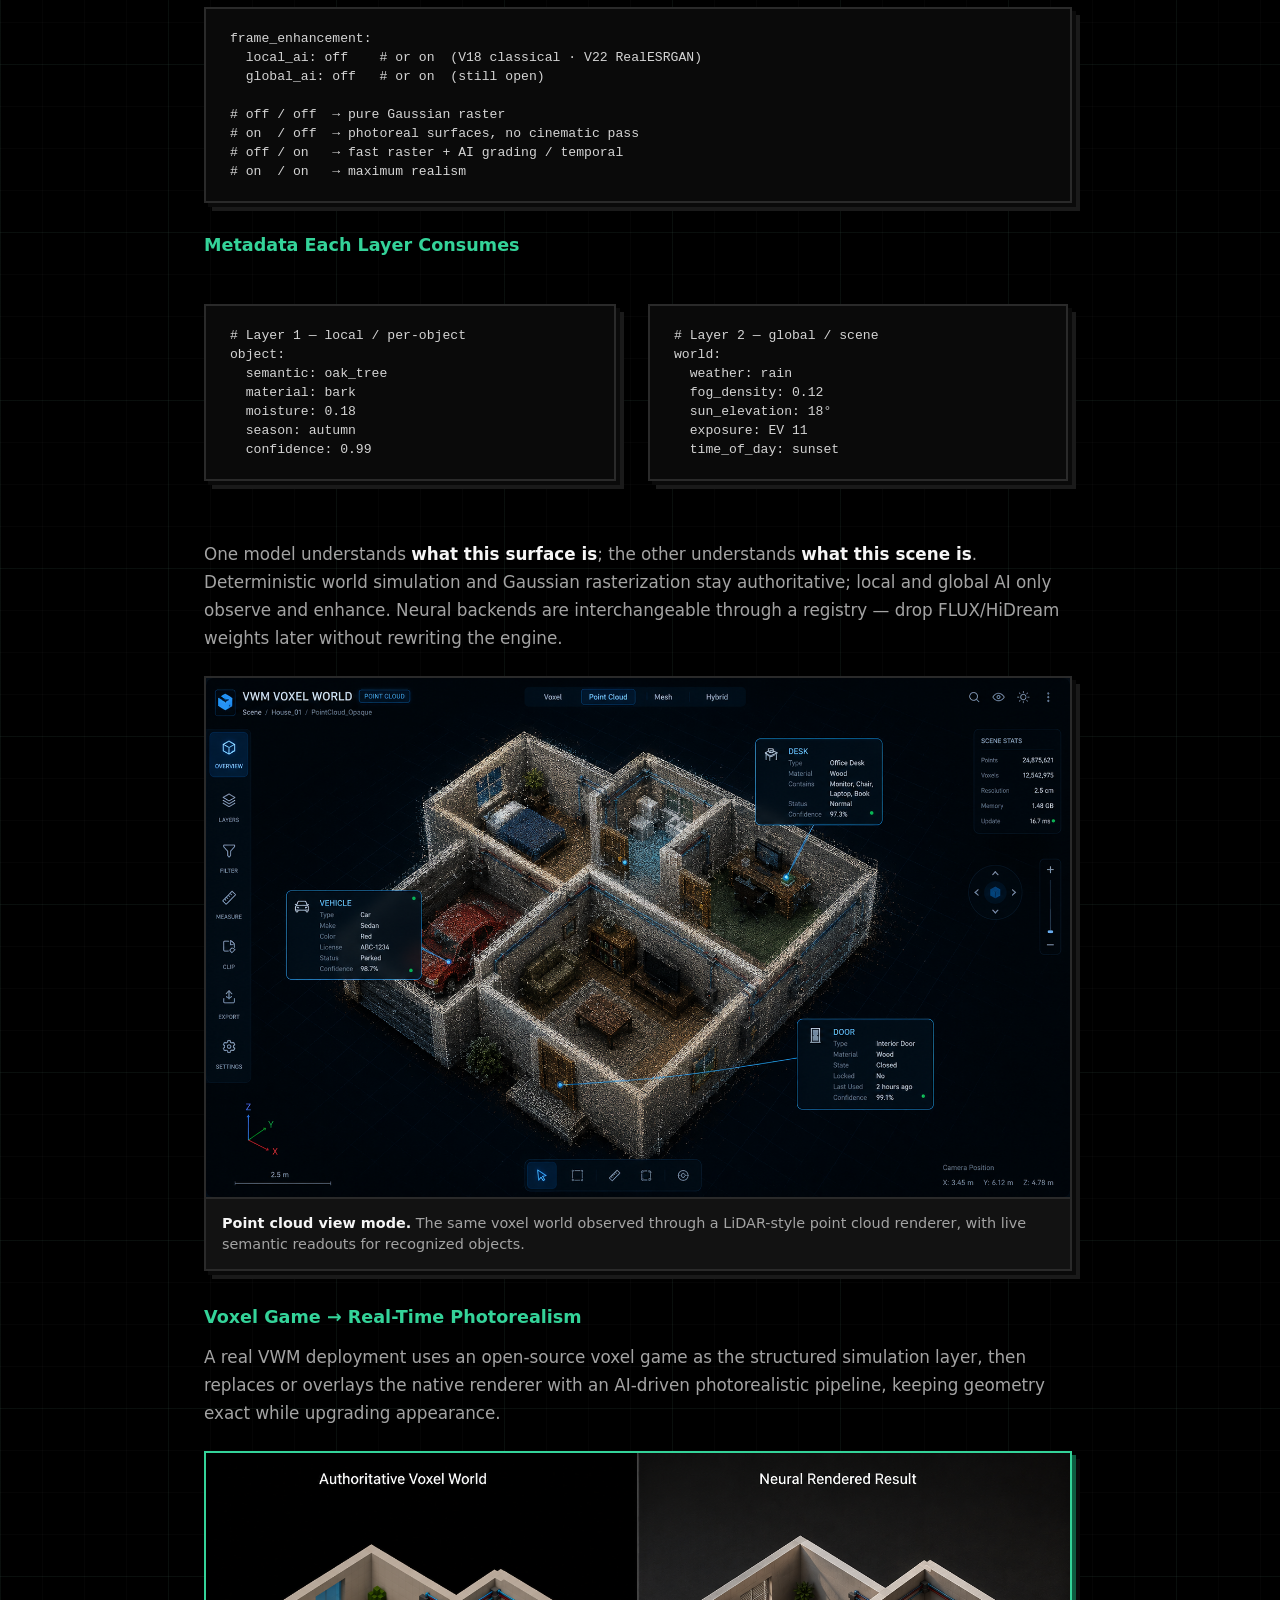
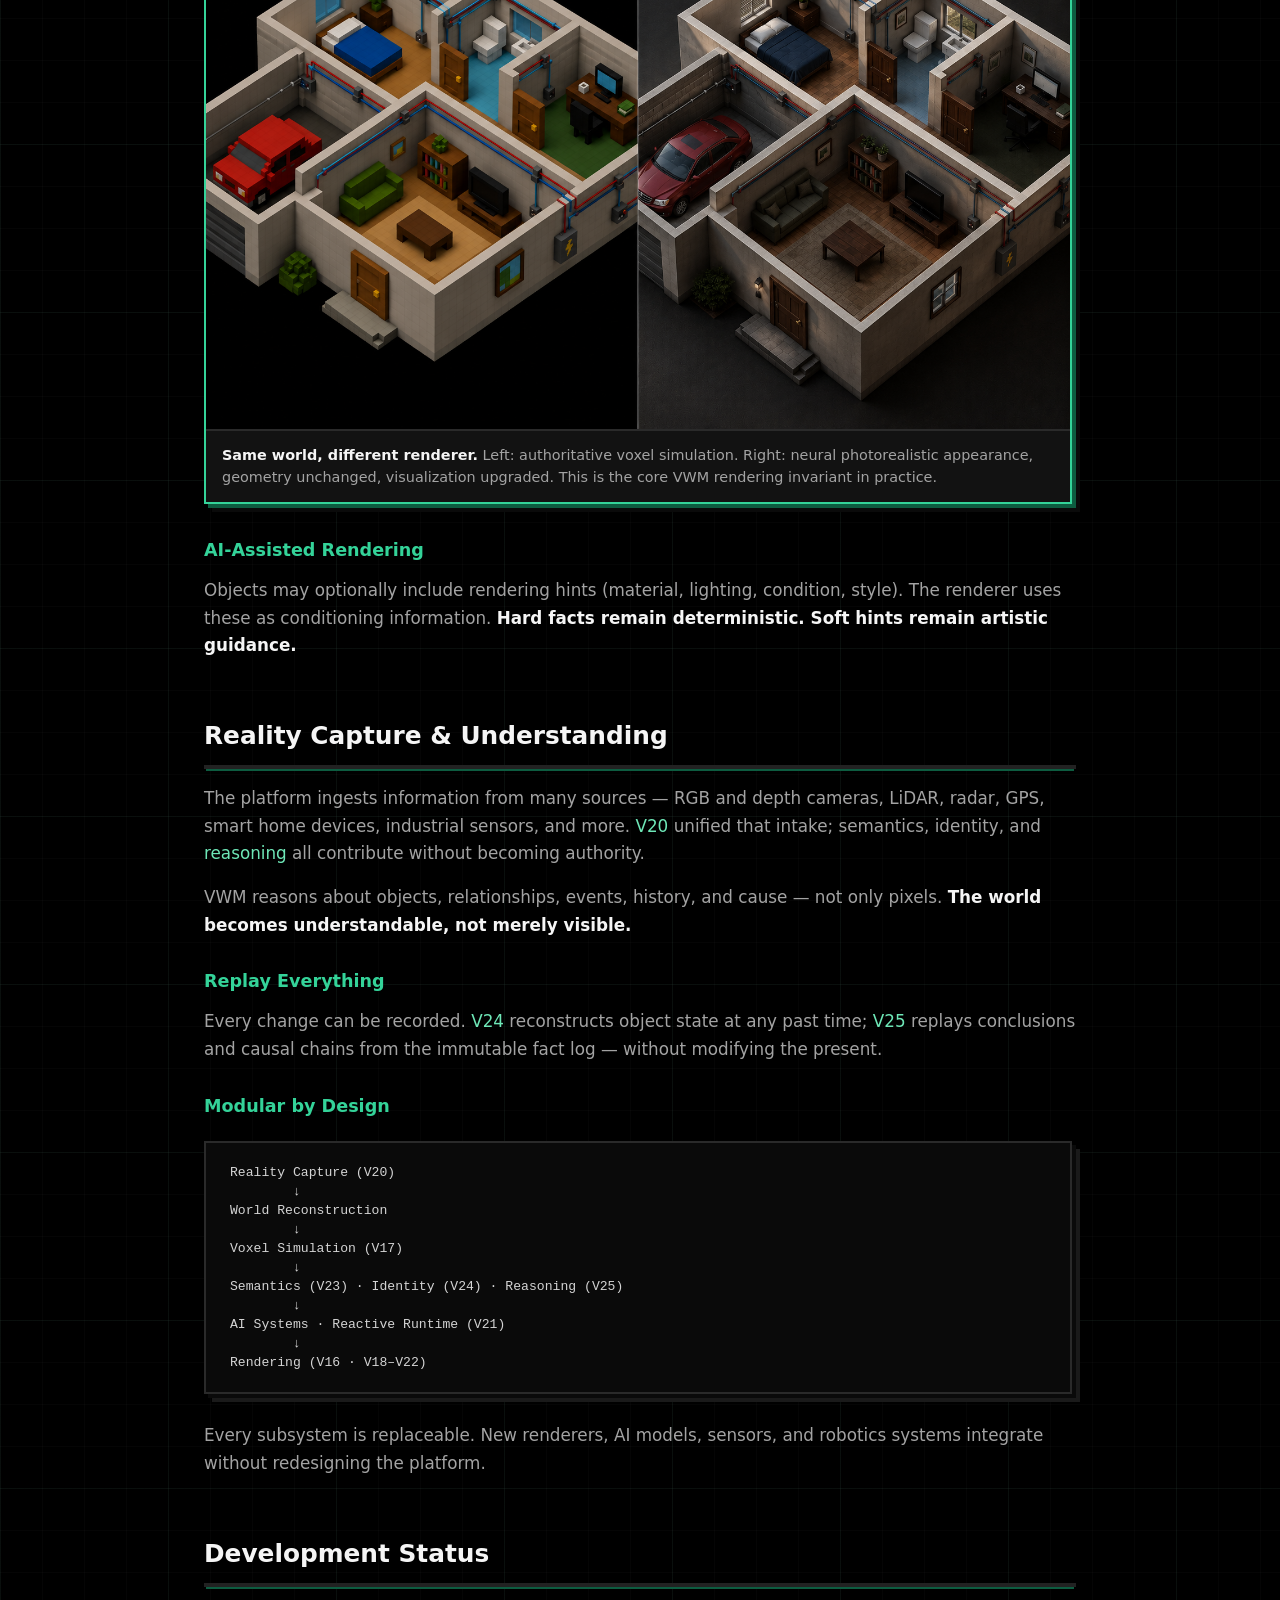
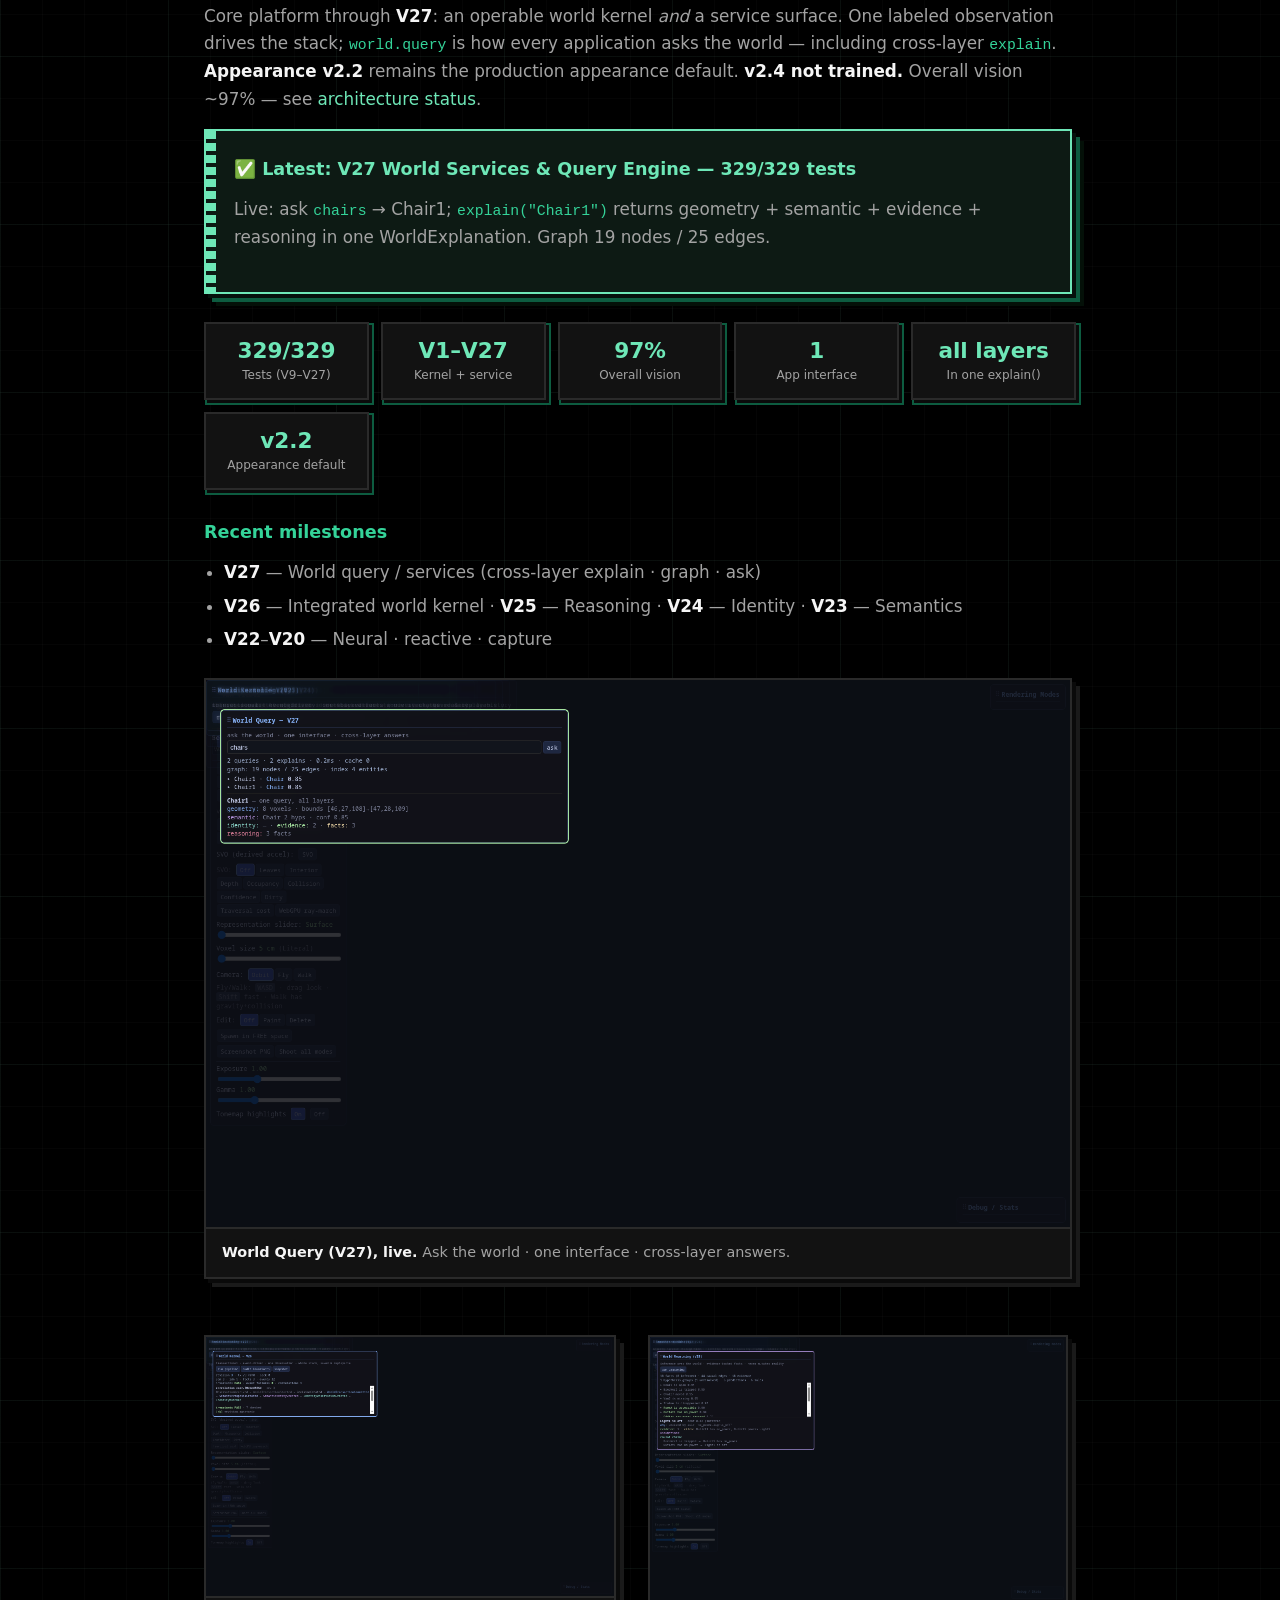
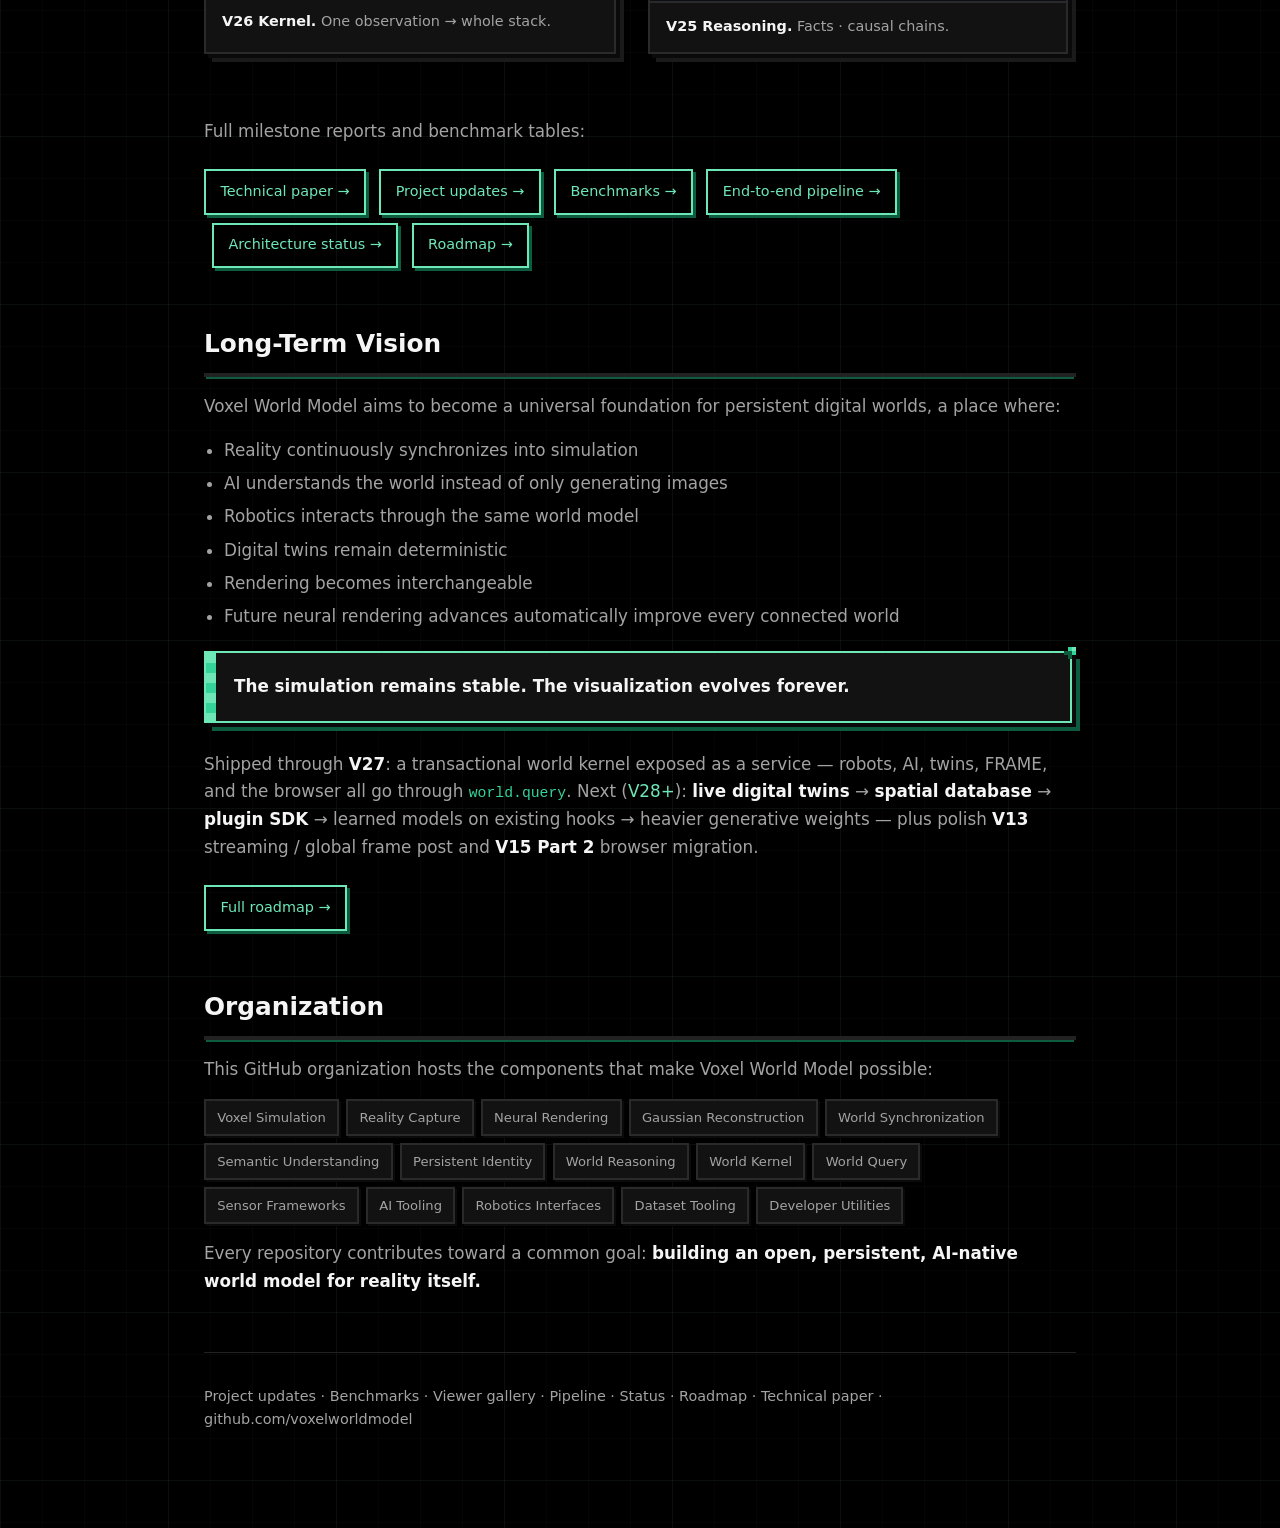
==== commit b7db38fa: "Publish V27 World Services & Query Engine on the site The world is a service — world.query with cros" ====
--- a/index.html
+++ b/index.html
@@ -4,7 +4,7 @@
   <meta charset="UTF-8">
   <meta name="viewport" content="width=device-width, initial-scale=1.0">
   <title>Voxel World Model</title>
-  <meta name="description" content="An open platform for authoritative voxel worlds — a transactional, event-driven, evidence-based persistent spatial world kernel through V26.">
+  <meta name="description" content="An open platform for authoritative voxel worlds — a transactional kernel with world.query as the single service interface for apps, robots, and AI.">
   <link rel="stylesheet" href="site.css">
 </head>
 <body>
@@ -56,8 +56,10 @@
 Reactive Runtime · Compiler · Viz · Neural (V15–V22)
         ↓
 Snapshot save / restore / replay (V26)
-
-Stack: reality → meaning → continuity → inference · wired as one kernel</div>
+        ↓
+world.query — one service interface (V27)
+
+Stack: reality → meaning → continuity → inference · wired as one kernel · exposed as a service</div>
     </section>
 
     <section id="philosophy">
@@ -98,7 +100,7 @@
 
     <section id="twins">
       <h2>Digital Twins</h2>
-      <p>One of the primary goals of VWM is creating <strong>live digital twins</strong> — real-world devices continuously synchronized into the voxel world. The substrate for that is largely in place; full device twins and a spatial database remain on the <a href="roadmap.html#v27">V27+</a> horizon.</p>
+      <p>One of the primary goals of VWM is creating <strong>live digital twins</strong> — real-world devices continuously synchronized into the voxel world. The substrate for that is largely in place; full device twins and a spatial database remain on the <a href="roadmap.html#v28">V28+</a> horizon. Apps already talk to the world through <a href="updates.html#v27"><code>world.query</code></a>.</p>
       <ul>
         <li>Smart homes, offices, and factories</li>
         <li>Vehicles, robots, farms, and warehouses</li>
@@ -387,42 +389,42 @@
 
     <section id="status">
       <h2>Development Status</h2>
-      <p>Core platform through <strong>V26</strong> is an operable <strong>world kernel</strong>: one labeled observation enters; no downstream subsystem is called manually; the world updates transactionally; meaning, identity, and reasoning compose via events; the whole world saves and restores with an identical authoritative checksum. <strong>Appearance v2.2</strong> remains the production appearance default. <strong>v2.4 not trained.</strong> Overall vision ~96% — see <a href="status.html">architecture status</a>.</p>
+      <p>Core platform through <strong>V27</strong>: an operable world kernel <em>and</em> a service surface. One labeled observation drives the stack; <code>world.query</code> is how every application asks the world — including cross-layer <code>explain</code>. <strong>Appearance v2.2</strong> remains the production appearance default. <strong>v2.4 not trained.</strong> Overall vision ~97% — see <a href="status.html">architecture status</a>.</p>
 
       <div class="status-banner">
-        <h3>✅ Latest: V26 Integrated World Kernel — 311/311 tests</h3>
-        <p>Live: ObservationReceived → WorldTransactionCommitted → SemanticEntityCreated → IdentityCreated → WorldFactCreated. Invariants PASS (7/7). Hallway snapshot checksum-identical.</p>
+        <h3>✅ Latest: V27 World Services &amp; Query Engine — 329/329 tests</h3>
+        <p>Live: ask <code>chairs</code> → Chair1; <code>explain("Chair1")</code> returns geometry + semantic + evidence + reasoning in one WorldExplanation. Graph 19 nodes / 25 edges.</p>
       </div>
 
       <div class="stats-grid">
-        <div class="stat"><span class="value">311/311</span><span class="label">Tests (V9–V26)</span></div>
-        <div class="stat"><span class="value">V1–V26</span><span class="label">World kernel</span></div>
-        <div class="stat"><span class="value">96%</span><span class="label">Overall vision</span></div>
-        <div class="stat"><span class="value">~1.4 ms</span><span class="label">Tx commit</span></div>
-        <div class="stat"><span class="value">identical</span><span class="label">Save→load checksum</span></div>
+        <div class="stat"><span class="value">329/329</span><span class="label">Tests (V9–V27)</span></div>
+        <div class="stat"><span class="value">V1–V27</span><span class="label">Kernel + service</span></div>
+        <div class="stat"><span class="value">97%</span><span class="label">Overall vision</span></div>
+        <div class="stat"><span class="value">1</span><span class="label">App interface</span></div>
+        <div class="stat"><span class="value">all layers</span><span class="label">In one explain()</span></div>
         <div class="stat"><span class="value">v2.2</span><span class="label">Appearance default</span></div>
       </div>
 
       <h3>Recent milestones</h3>
       <ul>
-        <li><a href="updates.html#v26"><strong>V26</strong></a> — Integrated world kernel (transactions · events · snapshot · invariants)</li>
-        <li><a href="updates.html#v25"><strong>V25</strong></a> — World reasoning · <a href="updates.html#v24"><strong>V24</strong></a> — Persistent identity · <a href="updates.html#v23"><strong>V23</strong></a> — Semantics</li>
-        <li><a href="updates.html#v22"><strong>V22</strong></a> — Neural backends · <a href="updates.html#v21"><strong>V21</strong></a> — Reactive runtime · <a href="updates.html#v20"><strong>V20</strong></a> — Reality capture</li>
+        <li><a href="updates.html#v27"><strong>V27</strong></a> — World query / services (cross-layer explain · graph · ask)</li>
+        <li><a href="updates.html#v26"><strong>V26</strong></a> — Integrated world kernel · <a href="updates.html#v25"><strong>V25</strong></a> — Reasoning · <a href="updates.html#v24"><strong>V24</strong></a> — Identity · <a href="updates.html#v23"><strong>V23</strong></a> — Semantics</li>
+        <li><a href="updates.html#v22"><strong>V22</strong></a>–<a href="updates.html#v20"><strong>V20</strong></a> — Neural · reactive · capture</li>
       </ul>
 
       <figure class="figure">
-        <img src="viewer_v26_kernel.png" alt="VWM viewer with the World Kernel (V26) panel.">
-        <figcaption><strong>World Kernel (V26), live.</strong> One observation → whole stack · invariants PASS · correlation-traced events.</figcaption>
+        <img src="viewer_v27_query.png" alt="VWM viewer with the World Query (V27) panel.">
+        <figcaption><strong>World Query (V27), live.</strong> Ask the world · one interface · cross-layer answers.</figcaption>
       </figure>
 
       <div class="figure-row">
         <figure class="figure" style="flex:1;margin-right:0.75rem">
+          <img src="viewer_v26_kernel.png" alt="World Kernel (V26) panel.">
+          <figcaption><strong>V26 Kernel.</strong> One observation → whole stack.</figcaption>
+        </figure>
+        <figure class="figure" style="flex:1">
           <img src="viewer_v25_reasoning.png" alt="World Reasoning (V25) panel.">
           <figcaption><strong>V25 Reasoning.</strong> Facts · causal chains.</figcaption>
-        </figure>
-        <figure class="figure" style="flex:1">
-          <img src="viewer_v24_identity.png" alt="Persistent Identity (V24) panel.">
-          <figcaption><strong>V24 Identity.</strong> Lifecycle · timeline.</figcaption>
         </figure>
       </div>
 
@@ -449,7 +451,7 @@
       <div class="highlight">
         <p><strong>The simulation remains stable. The visualization evolves forever.</strong></p>
       </div>
-      <p>Shipped through <strong>V26</strong>: a transactional, event-driven, evidence-based persistent spatial world kernel — geometry, semantics, identity, history, reasoning, compilation, and rendering compose automatically and can be saved, restored, audited, and replayed. Next (<a href="roadmap.html#v27">V27+</a>): <strong>live digital twins</strong> → <strong>spatial database</strong> → <strong>plugin SDK</strong> → learned models on existing hooks → cross-layer query → heavier generative weights — plus polish <strong>V13</strong> streaming / global frame post and <strong>V15 Part 2</strong> browser migration.</p>
+      <p>Shipped through <strong>V27</strong>: a transactional world kernel exposed as a service — robots, AI, twins, FRAME, and the browser all go through <code>world.query</code>. Next (<a href="roadmap.html#v28">V28+</a>): <strong>live digital twins</strong> → <strong>spatial database</strong> → <strong>plugin SDK</strong> → learned models on existing hooks → heavier generative weights — plus polish <strong>V13</strong> streaming / global frame post and <strong>V15 Part 2</strong> browser migration.</p>
       <a class="cta-link" href="roadmap.html">Full roadmap →</a>
     </section>
 
@@ -466,6 +468,7 @@
         <span class="pill">Persistent Identity</span>
         <span class="pill">World Reasoning</span>
         <span class="pill">World Kernel</span>
+        <span class="pill">World Query</span>
         <span class="pill">Sensor Frameworks</span>
         <span class="pill">AI Tooling</span>
         <span class="pill">Robotics Interfaces</span>
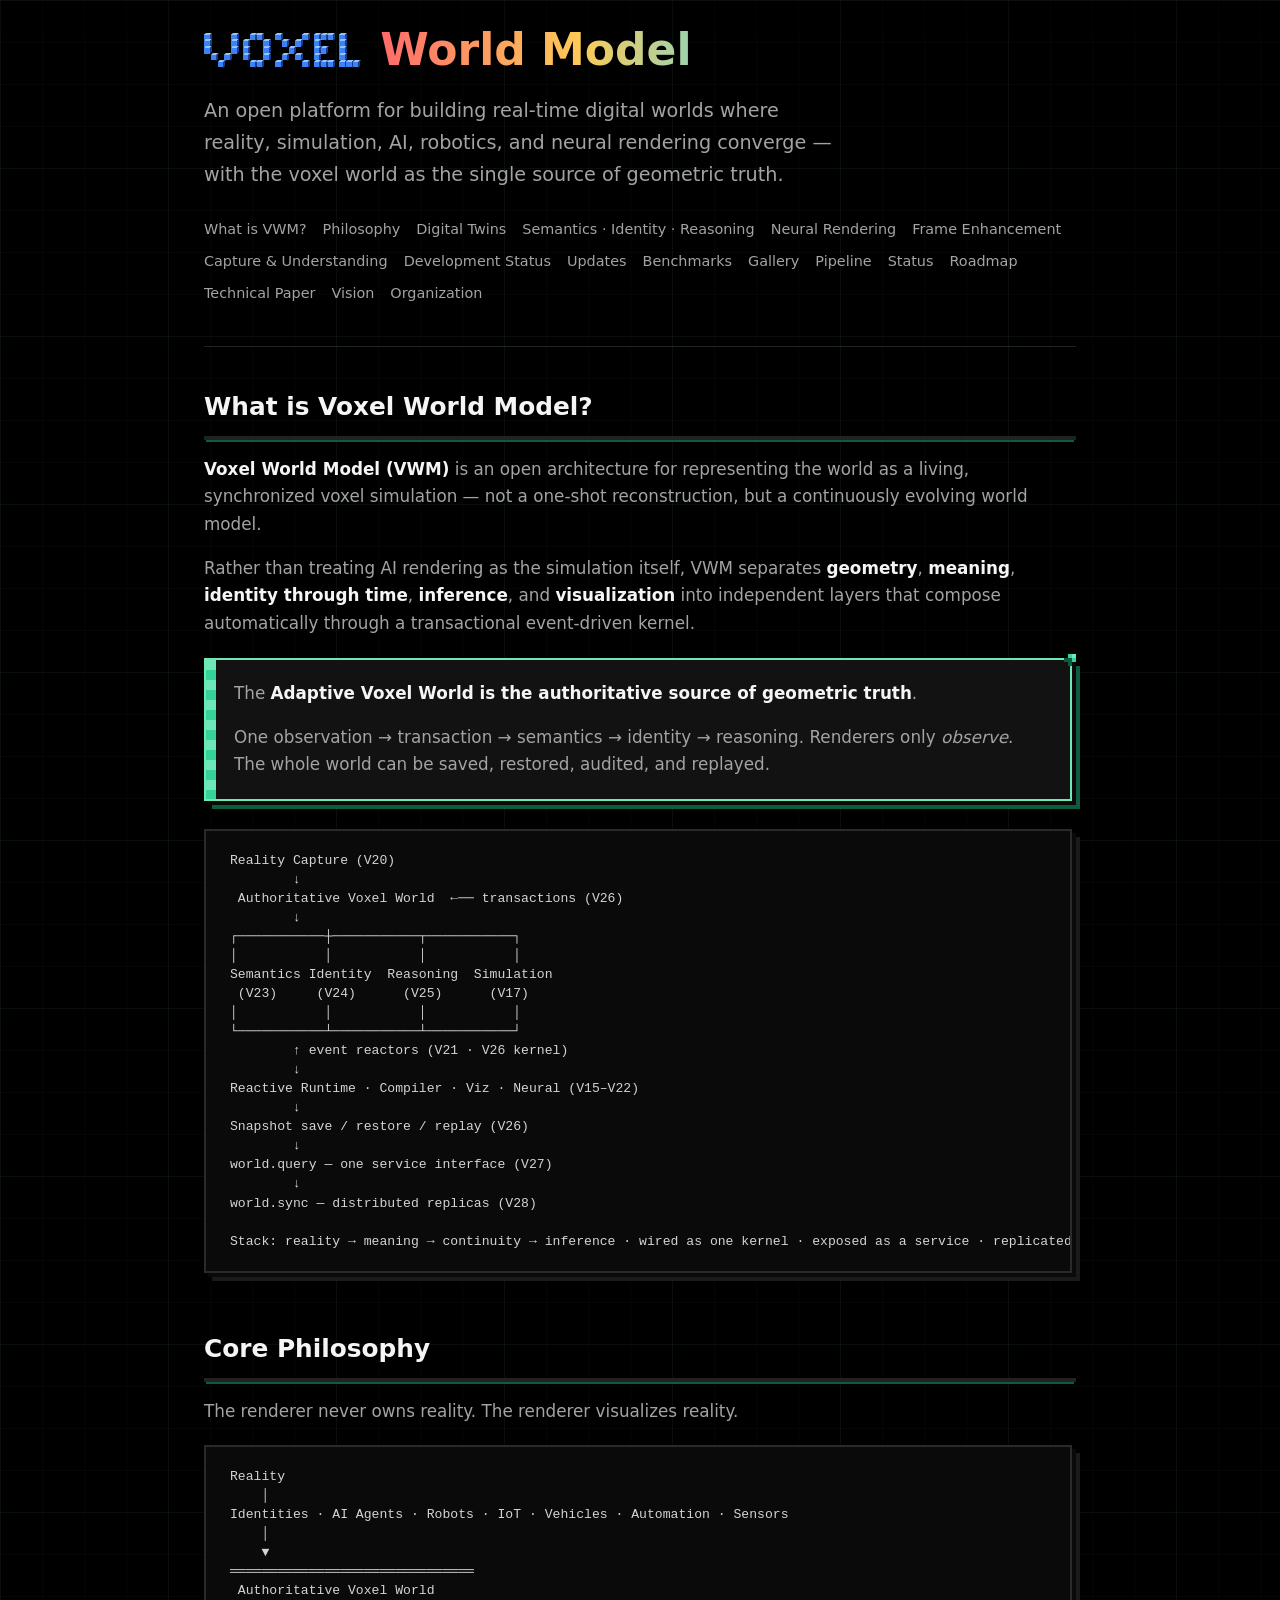
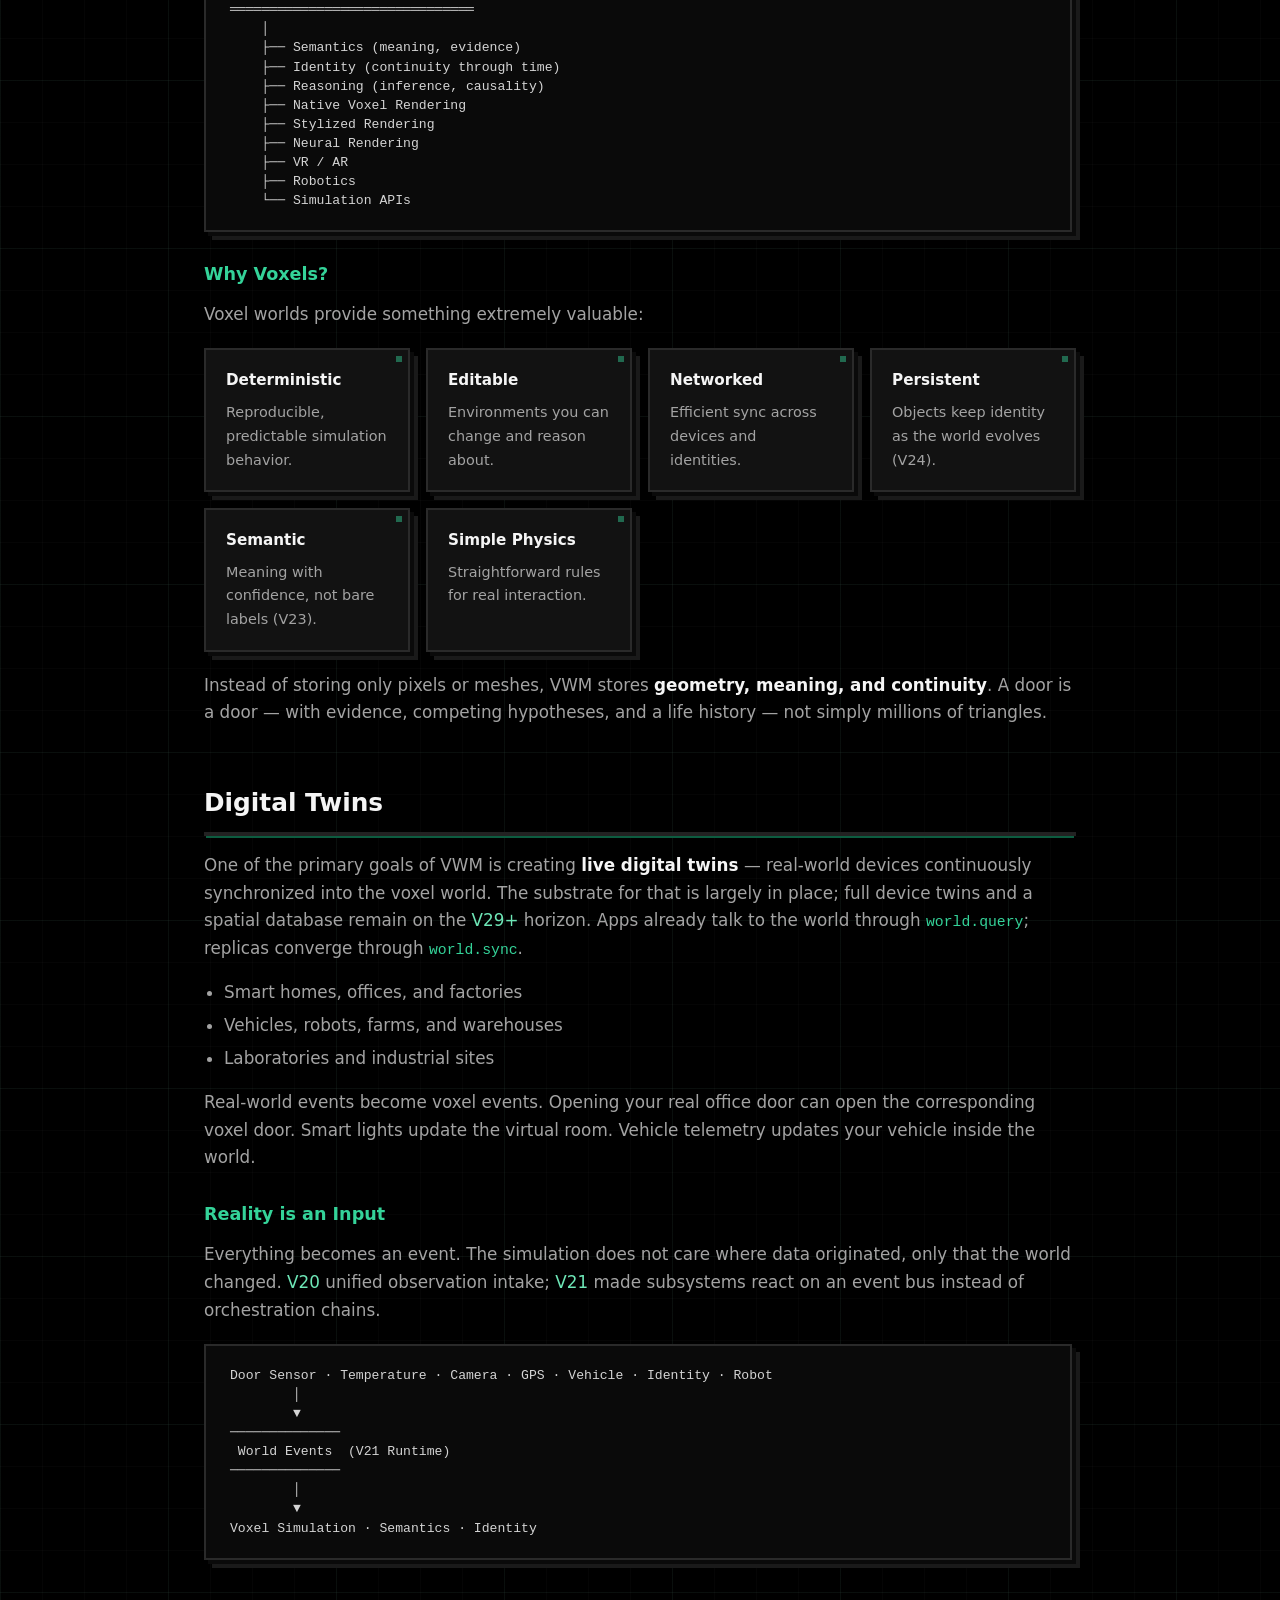
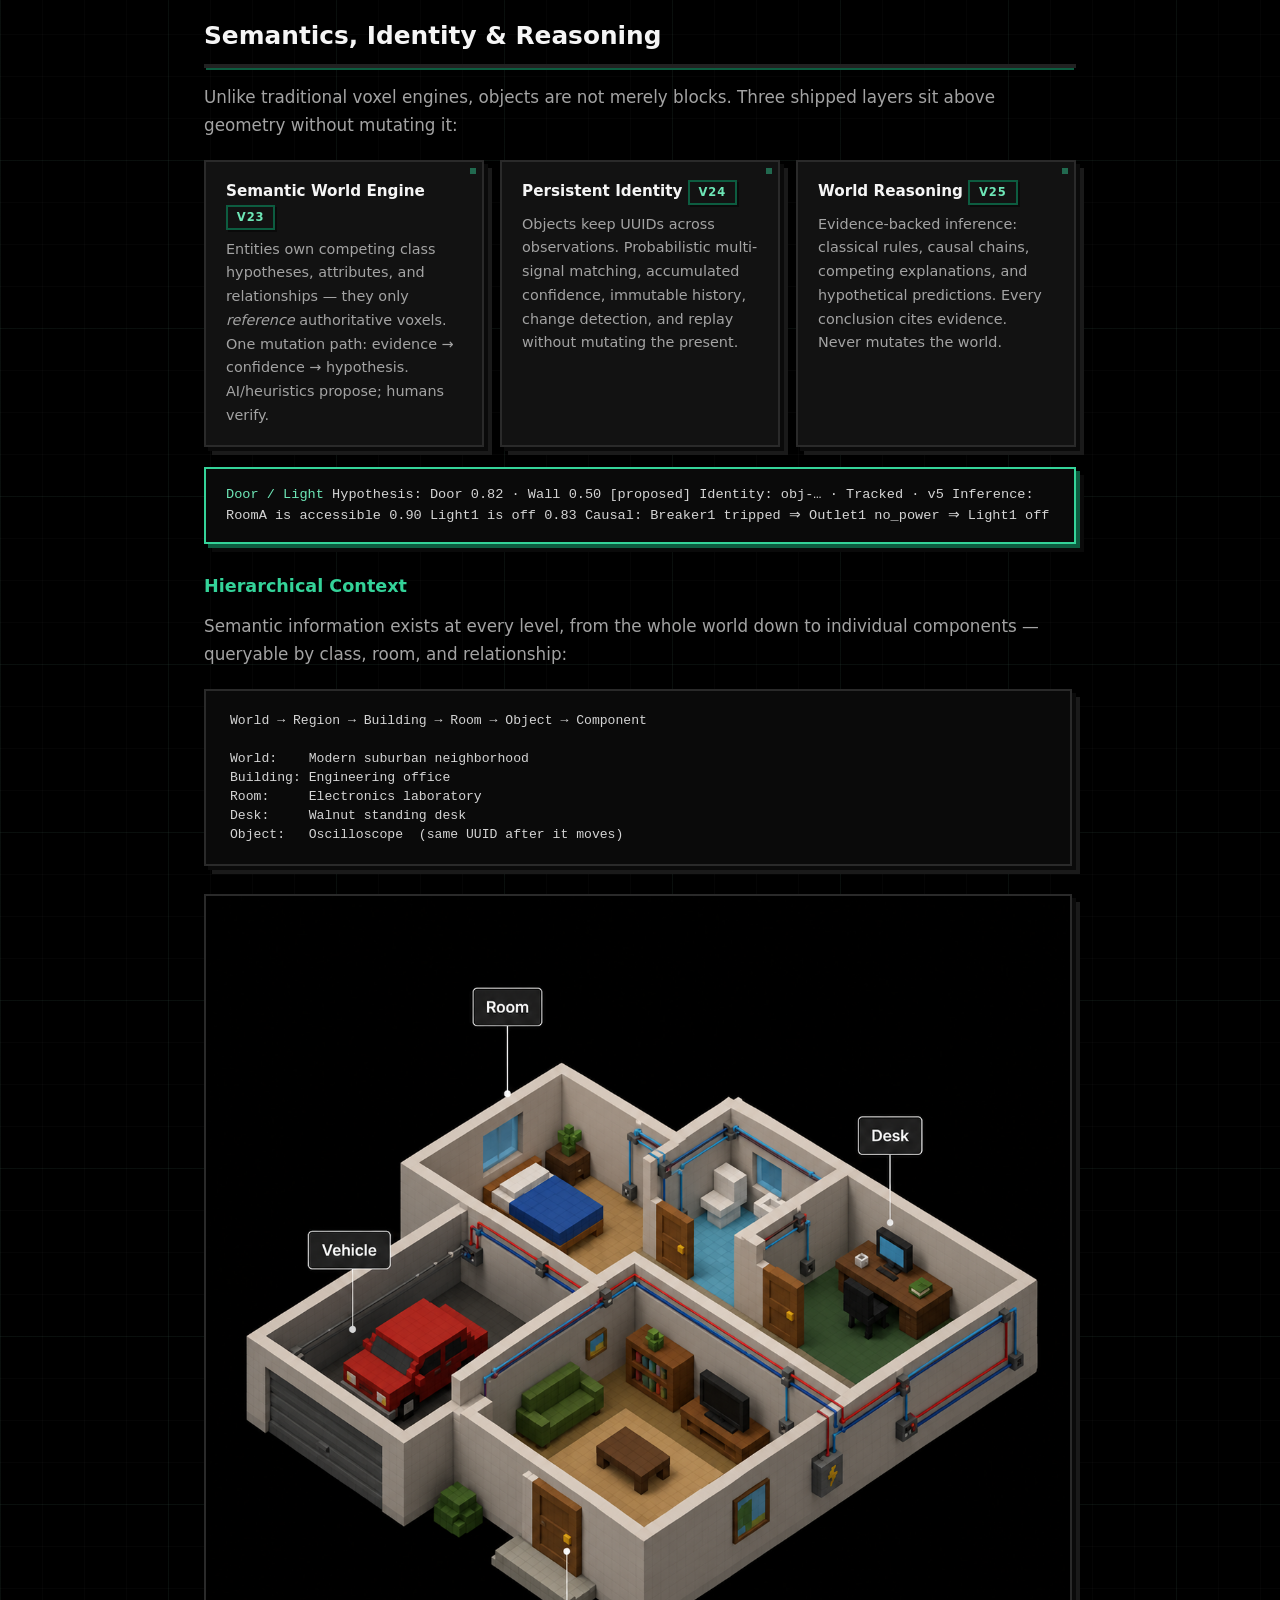
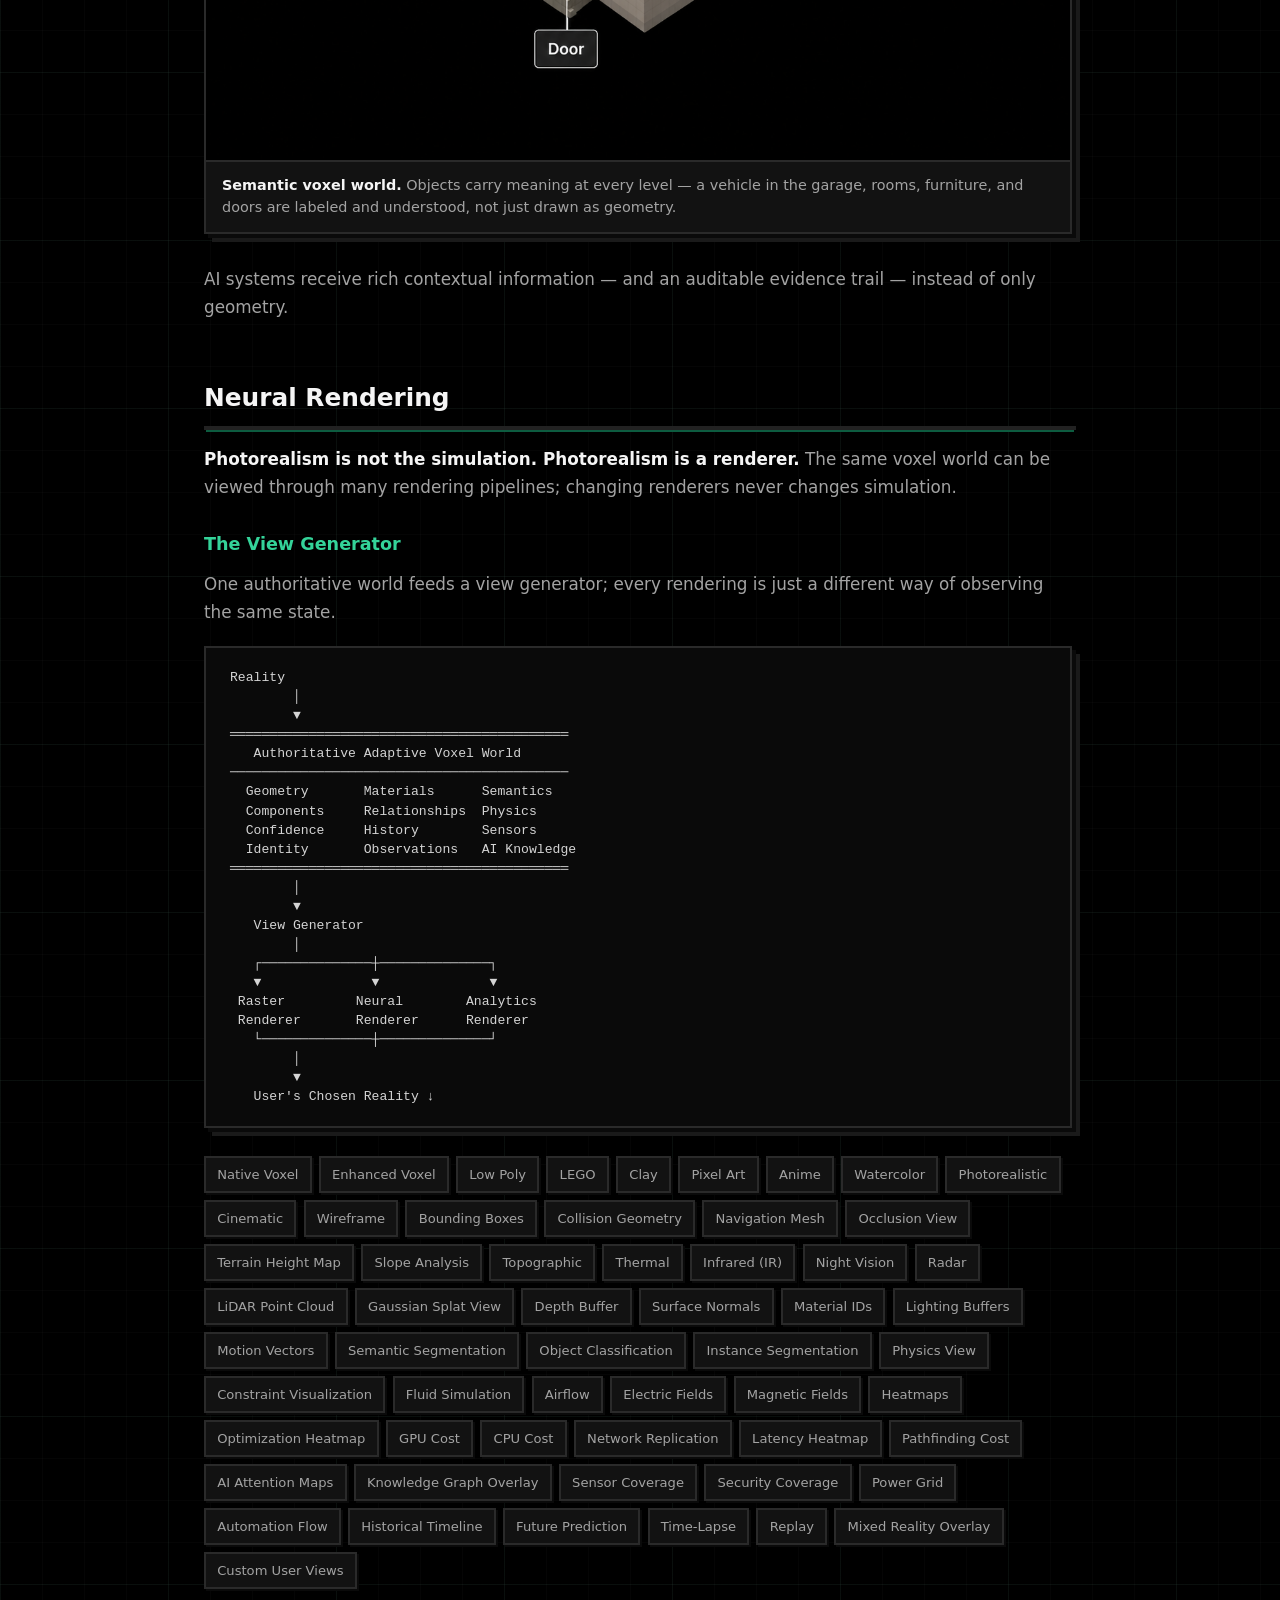
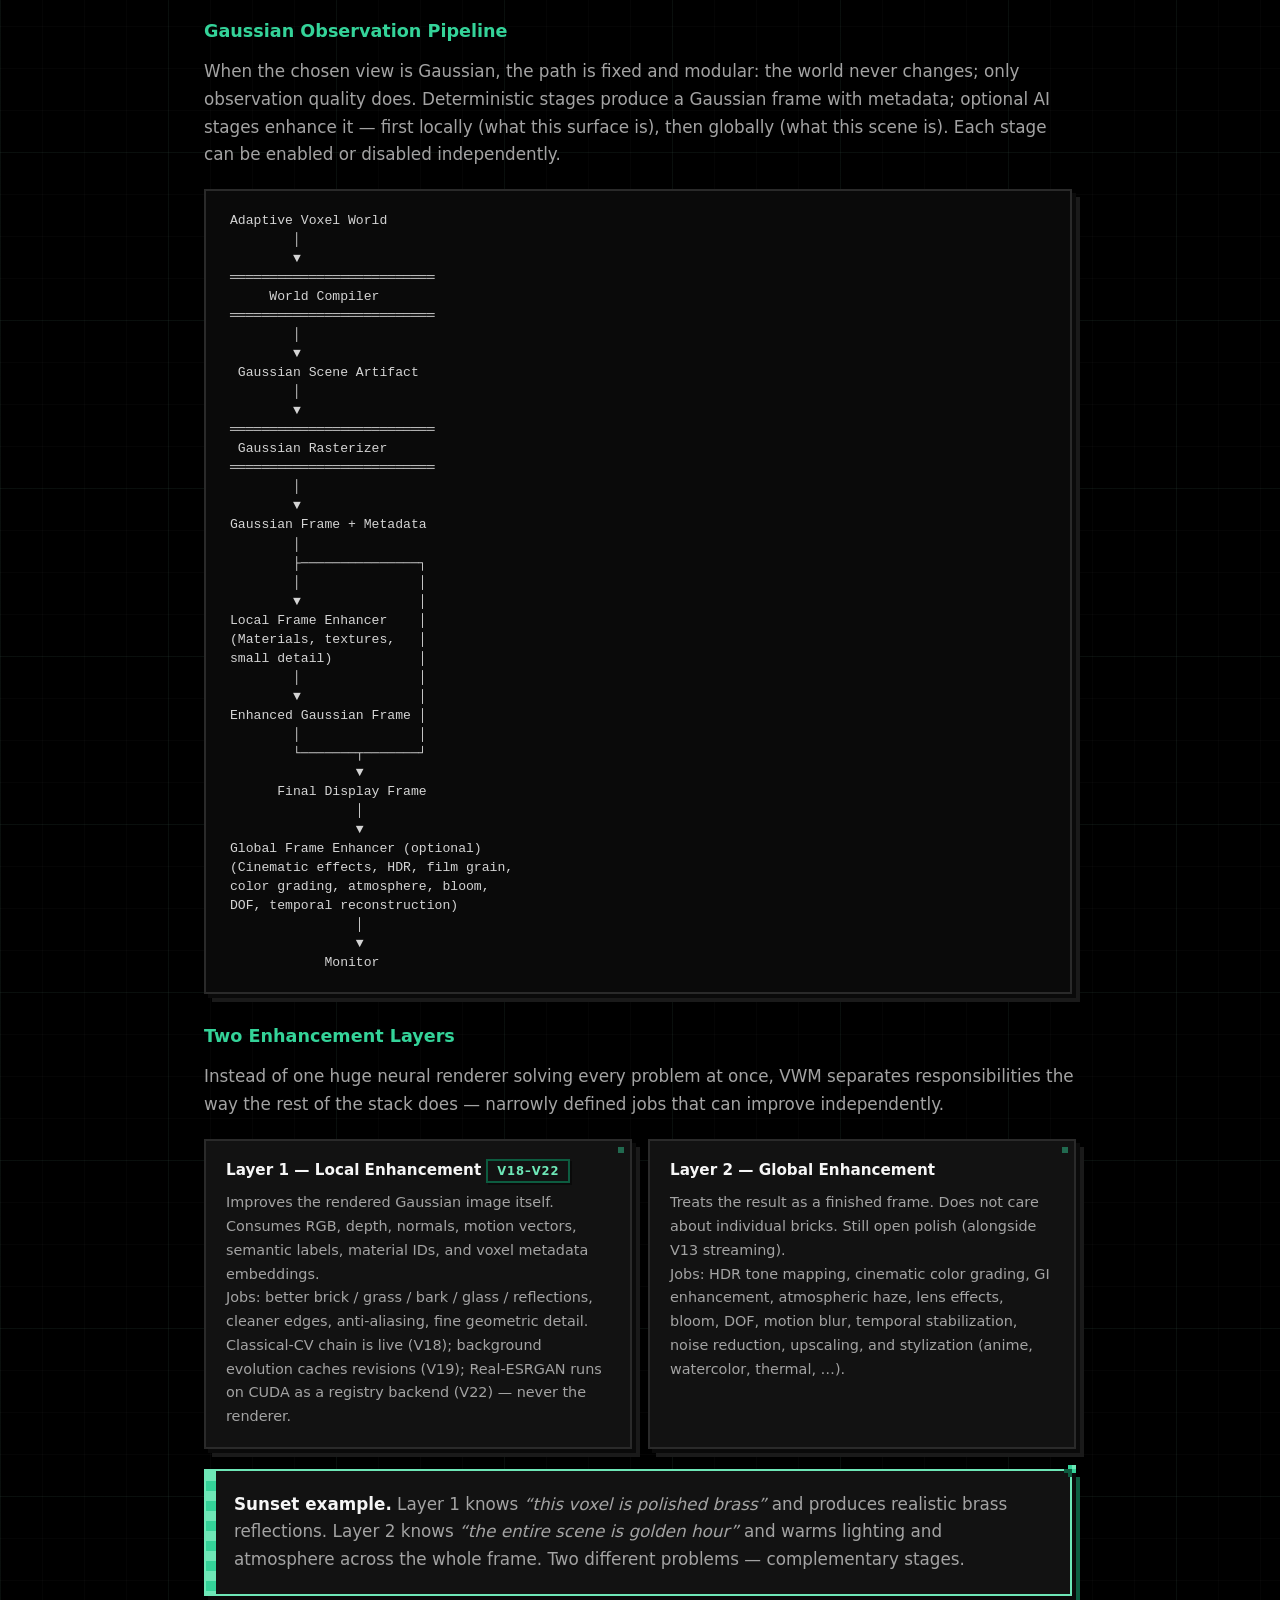
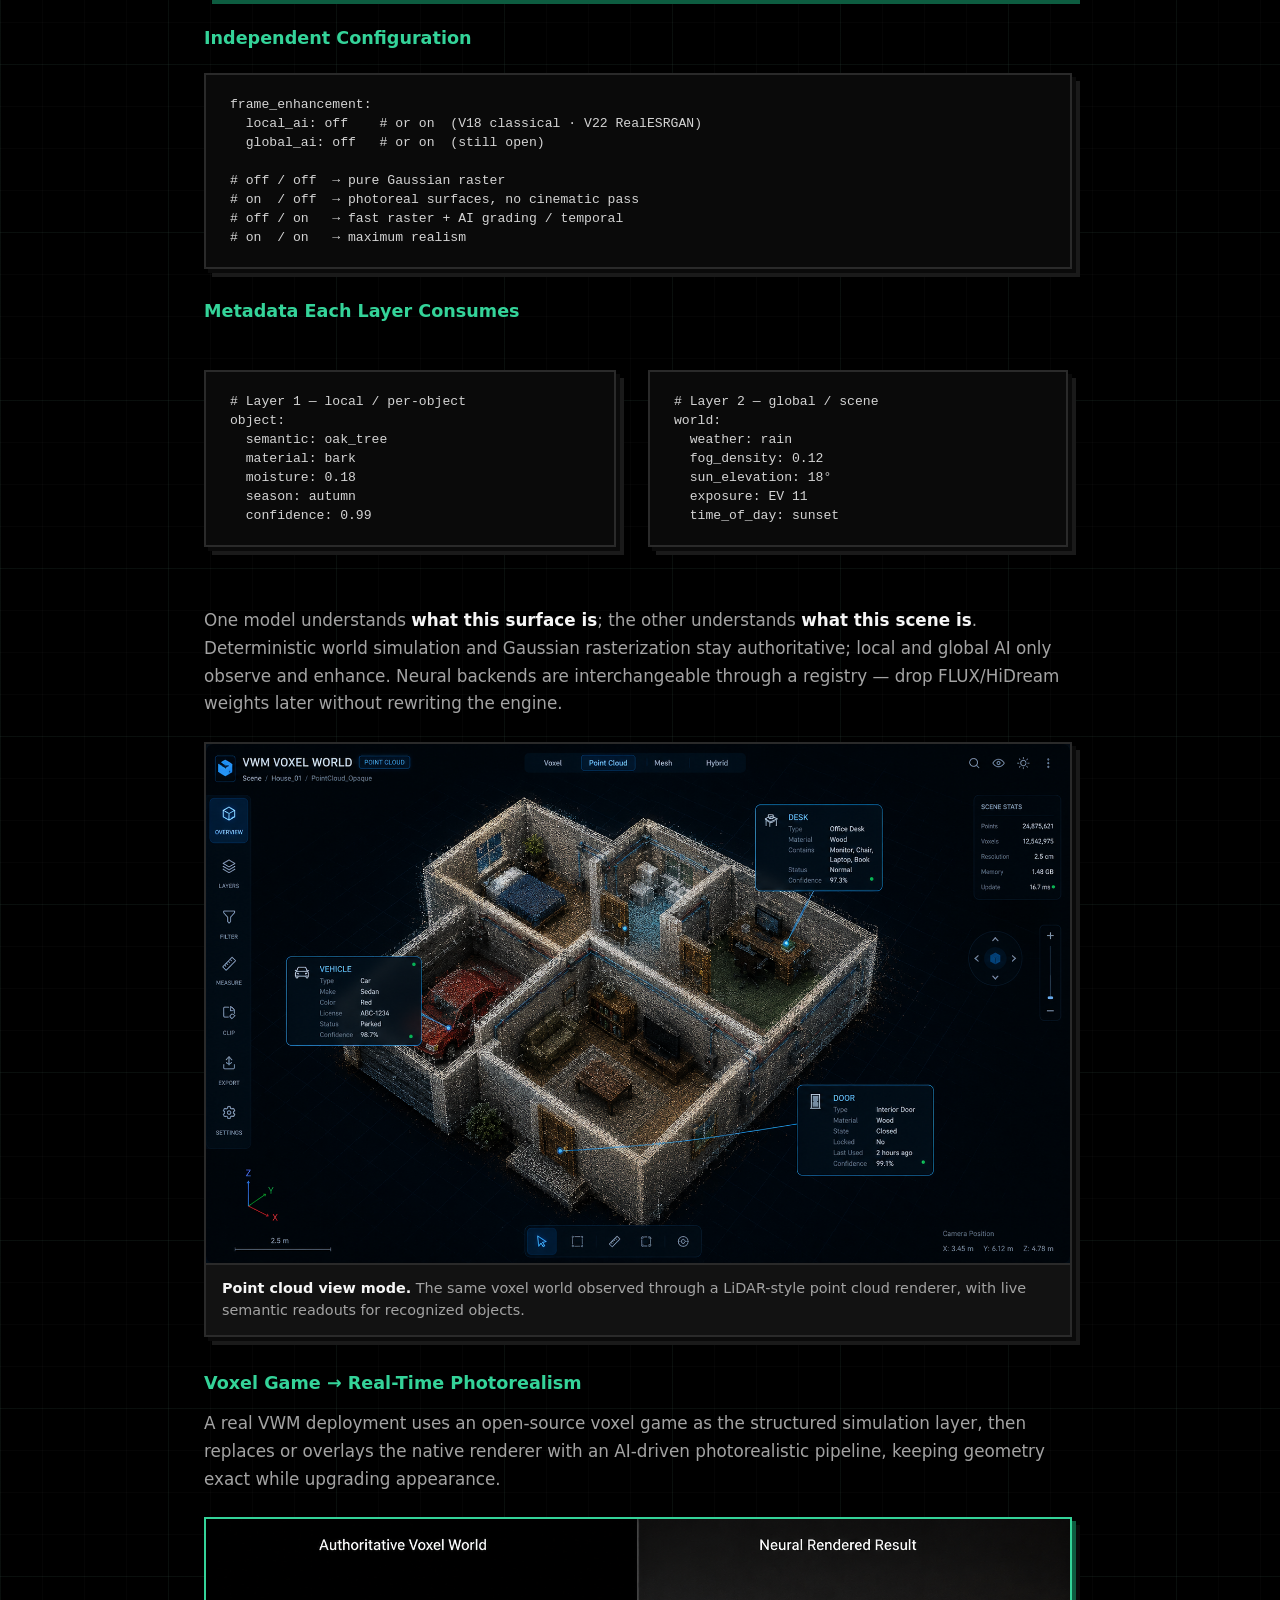
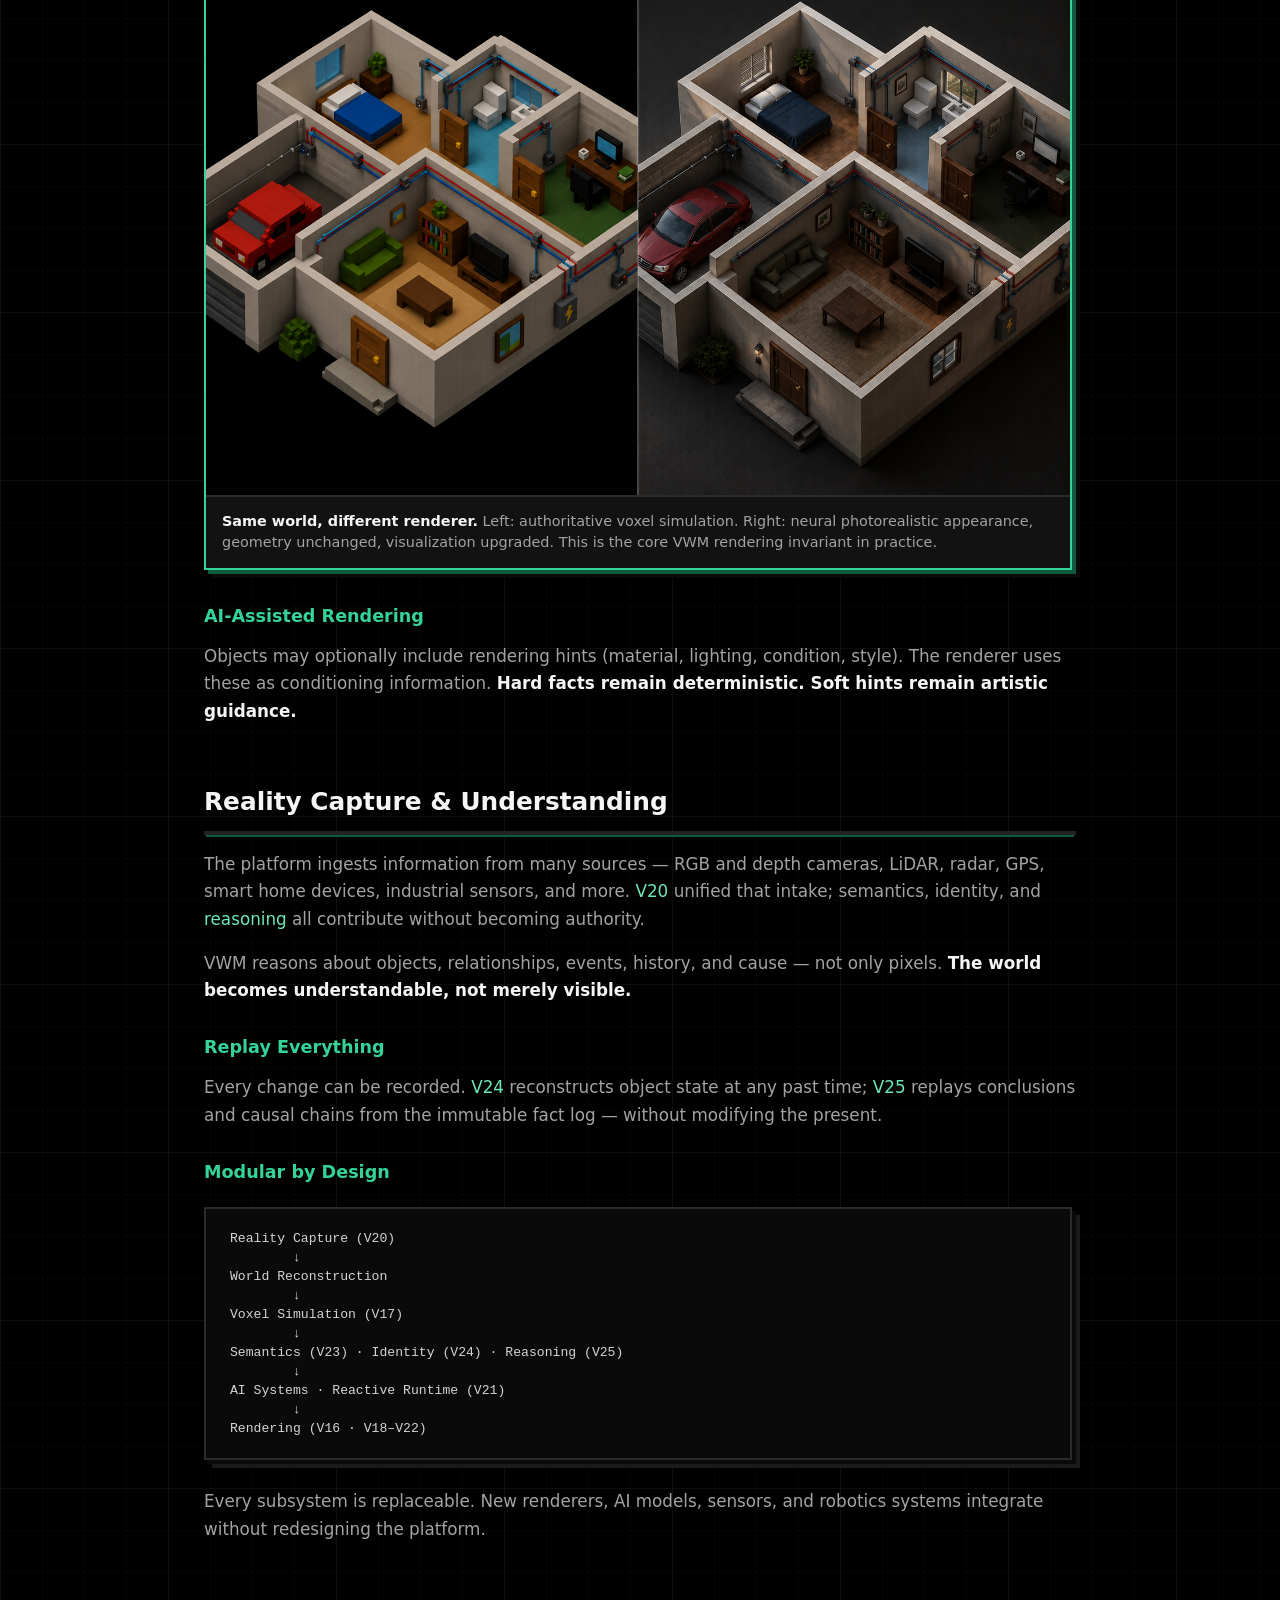
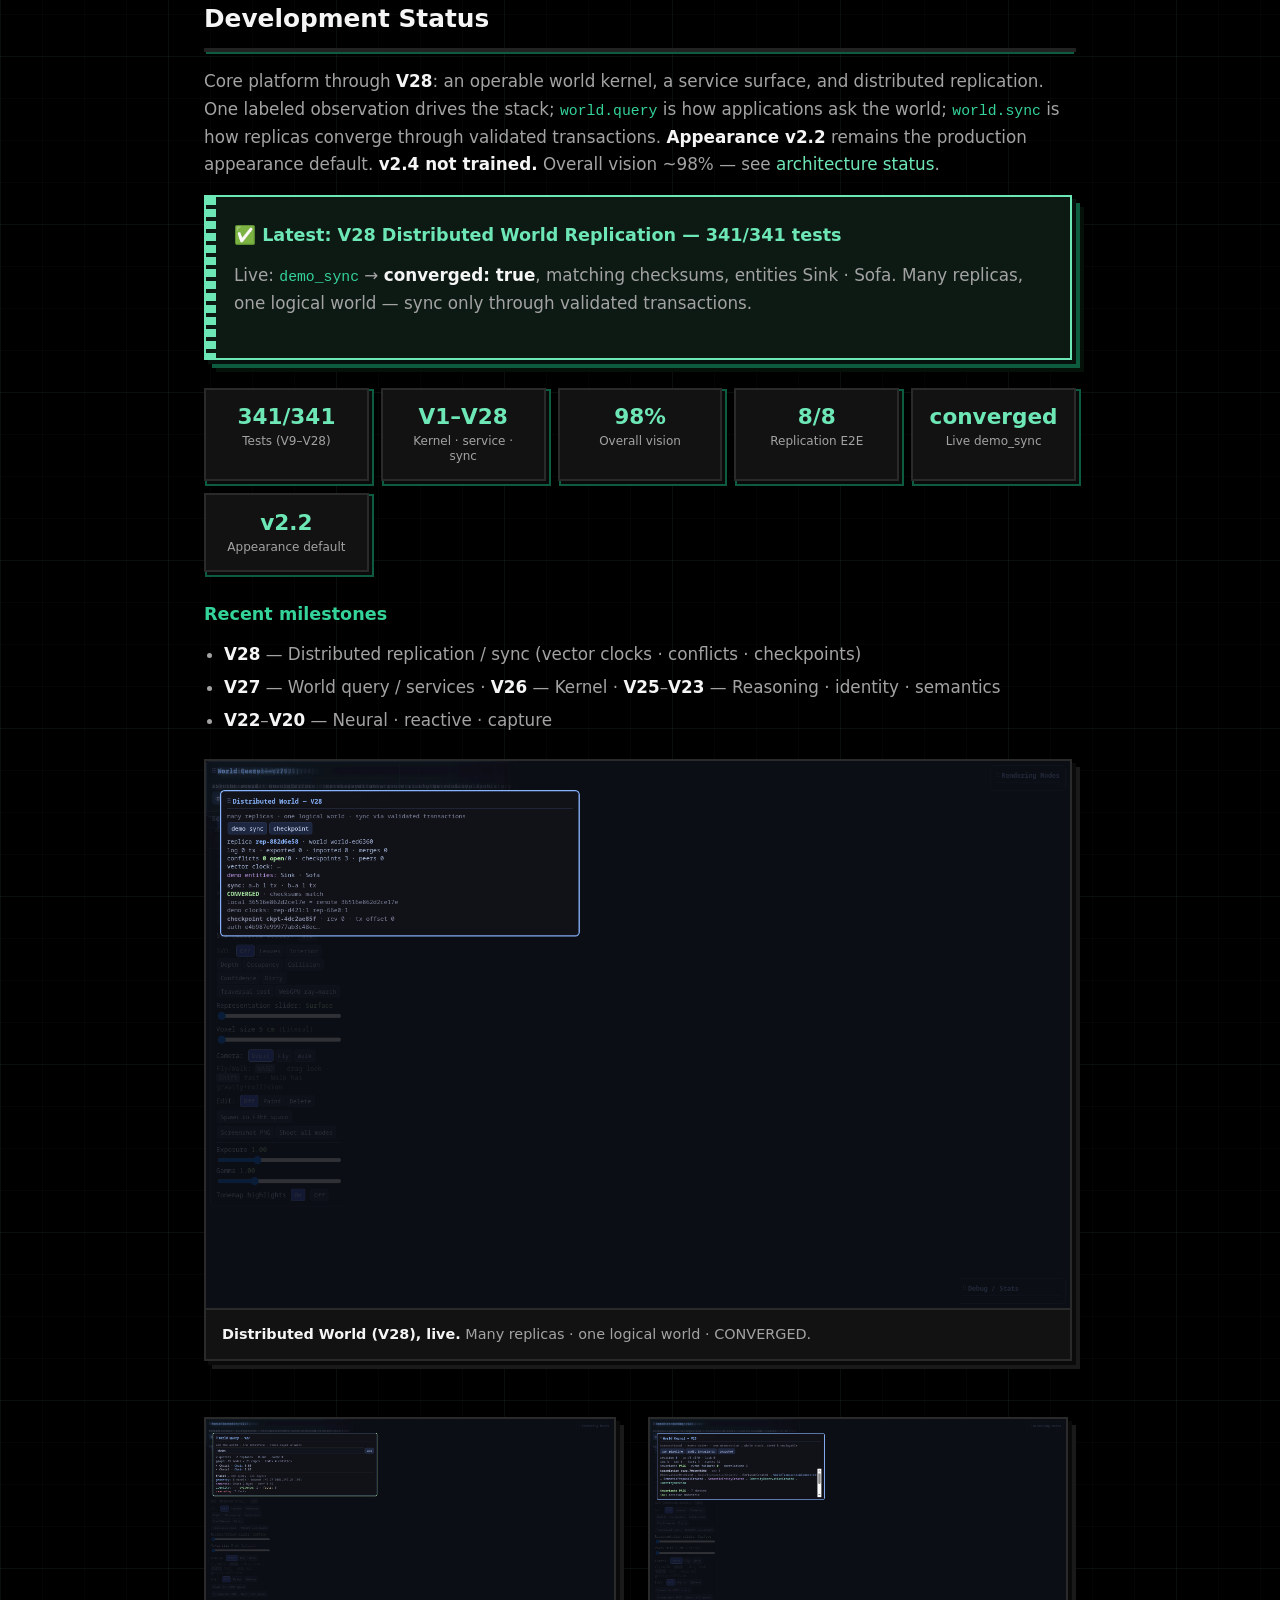
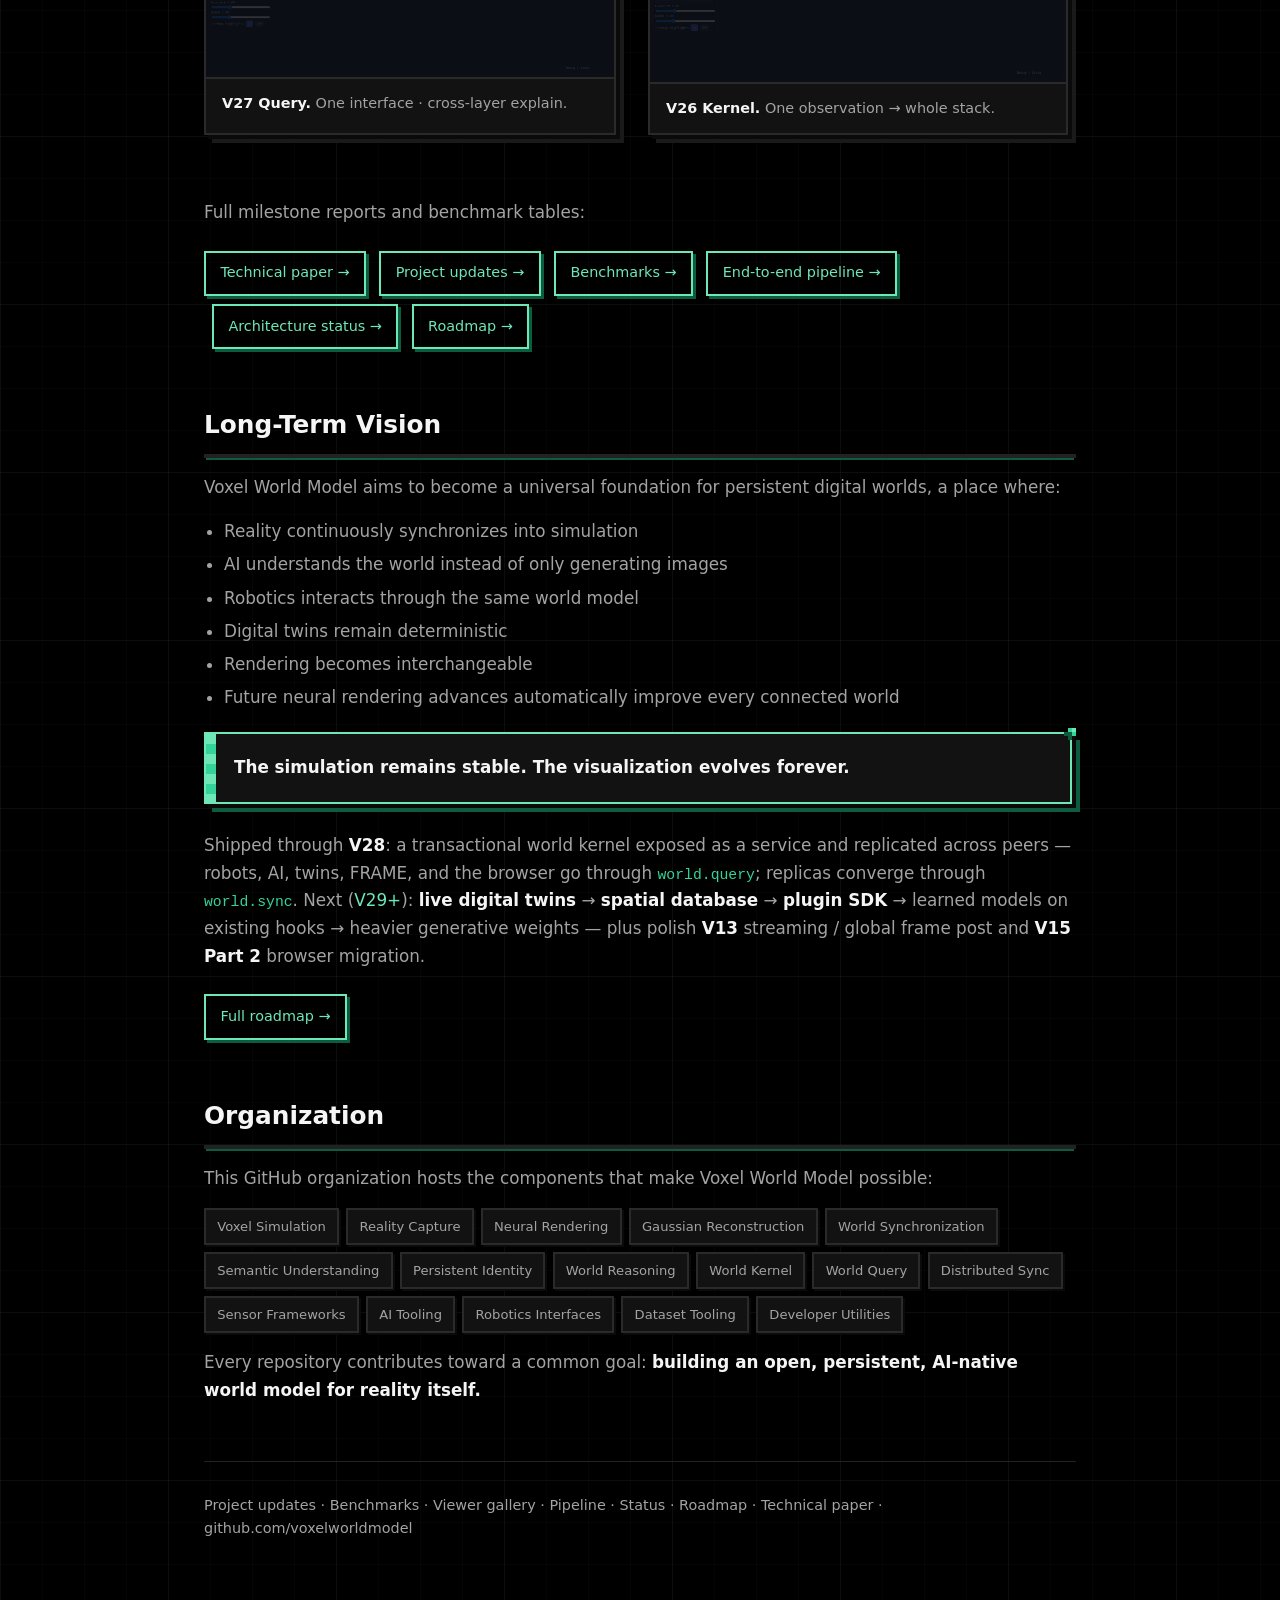
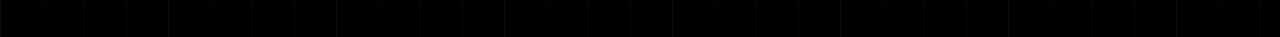
==== commit 13b42b3f: "Publish V28 Distributed World Replication on the site Many replicas, one logical world — live demo_s" ====
--- a/index.html
+++ b/index.html
@@ -58,8 +58,10 @@
 Snapshot save / restore / replay (V26)
         ↓
 world.query — one service interface (V27)
-
-Stack: reality → meaning → continuity → inference · wired as one kernel · exposed as a service</div>
+        ↓
+world.sync — distributed replicas (V28)
+
+Stack: reality → meaning → continuity → inference · wired as one kernel · exposed as a service · replicated</div>
     </section>
 
     <section id="philosophy">
@@ -68,7 +70,7 @@
 
       <div class="diagram">Reality
     │
-Players · AI Agents · Robots · IoT · Vehicles · Automation · Sensors
+Identities · AI Agents · Robots · IoT · Vehicles · Automation · Sensors
     │
     ▼
 ═══════════════════════════════
@@ -90,7 +92,7 @@
       <div class="card-grid">
         <div class="card"><h4>Deterministic</h4><p>Reproducible, predictable simulation behavior.</p></div>
         <div class="card"><h4>Editable</h4><p>Environments you can change and reason about.</p></div>
-        <div class="card"><h4>Networked</h4><p>Efficient sync across devices and players.</p></div>
+        <div class="card"><h4>Networked</h4><p>Efficient sync across devices and identities.</p></div>
         <div class="card"><h4>Persistent</h4><p>Objects keep identity as the world evolves (V24).</p></div>
         <div class="card"><h4>Semantic</h4><p>Meaning with confidence, not bare labels (V23).</p></div>
         <div class="card"><h4>Simple Physics</h4><p>Straightforward rules for real interaction.</p></div>
@@ -100,7 +102,7 @@
 
     <section id="twins">
       <h2>Digital Twins</h2>
-      <p>One of the primary goals of VWM is creating <strong>live digital twins</strong> — real-world devices continuously synchronized into the voxel world. The substrate for that is largely in place; full device twins and a spatial database remain on the <a href="roadmap.html#v28">V28+</a> horizon. Apps already talk to the world through <a href="updates.html#v27"><code>world.query</code></a>.</p>
+      <p>One of the primary goals of VWM is creating <strong>live digital twins</strong> — real-world devices continuously synchronized into the voxel world. The substrate for that is largely in place; full device twins and a spatial database remain on the <a href="roadmap.html#v29">V29+</a> horizon. Apps already talk to the world through <a href="updates.html#v27"><code>world.query</code></a>; replicas converge through <a href="updates.html#v28"><code>world.sync</code></a>.</p>
       <ul>
         <li>Smart homes, offices, and factories</li>
         <li>Vehicles, robots, farms, and warehouses</li>
@@ -110,7 +112,7 @@
 
       <h3>Reality is an Input</h3>
       <p>Everything becomes an event. The simulation does not care where data originated, only that the world changed. <a href="updates.html#v20">V20</a> unified observation intake; <a href="updates.html#v21">V21</a> made subsystems react on an event bus instead of orchestration chains.</p>
-      <div class="diagram">Door Sensor · Temperature · Camera · GPS · Vehicle · Player · Robot
+      <div class="diagram">Door Sensor · Temperature · Camera · GPS · Vehicle · Identity · Robot
         │
         ▼
 ──────────────
@@ -389,42 +391,42 @@
 
     <section id="status">
       <h2>Development Status</h2>
-      <p>Core platform through <strong>V27</strong>: an operable world kernel <em>and</em> a service surface. One labeled observation drives the stack; <code>world.query</code> is how every application asks the world — including cross-layer <code>explain</code>. <strong>Appearance v2.2</strong> remains the production appearance default. <strong>v2.4 not trained.</strong> Overall vision ~97% — see <a href="status.html">architecture status</a>.</p>
+      <p>Core platform through <strong>V28</strong>: an operable world kernel, a service surface, and distributed replication. One labeled observation drives the stack; <code>world.query</code> is how applications ask the world; <code>world.sync</code> is how replicas converge through validated transactions. <strong>Appearance v2.2</strong> remains the production appearance default. <strong>v2.4 not trained.</strong> Overall vision ~98% — see <a href="status.html">architecture status</a>.</p>
 
       <div class="status-banner">
-        <h3>✅ Latest: V27 World Services &amp; Query Engine — 329/329 tests</h3>
-        <p>Live: ask <code>chairs</code> → Chair1; <code>explain("Chair1")</code> returns geometry + semantic + evidence + reasoning in one WorldExplanation. Graph 19 nodes / 25 edges.</p>
+        <h3>✅ Latest: V28 Distributed World Replication — 341/341 tests</h3>
+        <p>Live: <code>demo_sync</code> → <strong>converged: true</strong>, matching checksums, entities Sink · Sofa. Many replicas, one logical world — sync only through validated transactions.</p>
       </div>
 
       <div class="stats-grid">
-        <div class="stat"><span class="value">329/329</span><span class="label">Tests (V9–V27)</span></div>
-        <div class="stat"><span class="value">V1–V27</span><span class="label">Kernel + service</span></div>
-        <div class="stat"><span class="value">97%</span><span class="label">Overall vision</span></div>
-        <div class="stat"><span class="value">1</span><span class="label">App interface</span></div>
-        <div class="stat"><span class="value">all layers</span><span class="label">In one explain()</span></div>
+        <div class="stat"><span class="value">341/341</span><span class="label">Tests (V9–V28)</span></div>
+        <div class="stat"><span class="value">V1–V28</span><span class="label">Kernel · service · sync</span></div>
+        <div class="stat"><span class="value">98%</span><span class="label">Overall vision</span></div>
+        <div class="stat"><span class="value">8/8</span><span class="label">Replication E2E</span></div>
+        <div class="stat"><span class="value">converged</span><span class="label">Live demo_sync</span></div>
         <div class="stat"><span class="value">v2.2</span><span class="label">Appearance default</span></div>
       </div>
 
       <h3>Recent milestones</h3>
       <ul>
-        <li><a href="updates.html#v27"><strong>V27</strong></a> — World query / services (cross-layer explain · graph · ask)</li>
-        <li><a href="updates.html#v26"><strong>V26</strong></a> — Integrated world kernel · <a href="updates.html#v25"><strong>V25</strong></a> — Reasoning · <a href="updates.html#v24"><strong>V24</strong></a> — Identity · <a href="updates.html#v23"><strong>V23</strong></a> — Semantics</li>
+        <li><a href="updates.html#v28"><strong>V28</strong></a> — Distributed replication / sync (vector clocks · conflicts · checkpoints)</li>
+        <li><a href="updates.html#v27"><strong>V27</strong></a> — World query / services · <a href="updates.html#v26"><strong>V26</strong></a> — Kernel · <a href="updates.html#v25"><strong>V25</strong></a>–<a href="updates.html#v23"><strong>V23</strong></a> — Reasoning · identity · semantics</li>
         <li><a href="updates.html#v22"><strong>V22</strong></a>–<a href="updates.html#v20"><strong>V20</strong></a> — Neural · reactive · capture</li>
       </ul>
 
       <figure class="figure">
-        <img src="viewer_v27_query.png" alt="VWM viewer with the World Query (V27) panel.">
-        <figcaption><strong>World Query (V27), live.</strong> Ask the world · one interface · cross-layer answers.</figcaption>
+        <img src="viewer_v28_replication.png" alt="VWM viewer with the Distributed World (V28) panel.">
+        <figcaption><strong>Distributed World (V28), live.</strong> Many replicas · one logical world · CONVERGED.</figcaption>
       </figure>
 
       <div class="figure-row">
         <figure class="figure" style="flex:1;margin-right:0.75rem">
+          <img src="viewer_v27_query.png" alt="World Query (V27) panel.">
+          <figcaption><strong>V27 Query.</strong> One interface · cross-layer explain.</figcaption>
+        </figure>
+        <figure class="figure" style="flex:1">
           <img src="viewer_v26_kernel.png" alt="World Kernel (V26) panel.">
           <figcaption><strong>V26 Kernel.</strong> One observation → whole stack.</figcaption>
-        </figure>
-        <figure class="figure" style="flex:1">
-          <img src="viewer_v25_reasoning.png" alt="World Reasoning (V25) panel.">
-          <figcaption><strong>V25 Reasoning.</strong> Facts · causal chains.</figcaption>
         </figure>
       </div>
 
@@ -451,7 +453,7 @@
       <div class="highlight">
         <p><strong>The simulation remains stable. The visualization evolves forever.</strong></p>
       </div>
-      <p>Shipped through <strong>V27</strong>: a transactional world kernel exposed as a service — robots, AI, twins, FRAME, and the browser all go through <code>world.query</code>. Next (<a href="roadmap.html#v28">V28+</a>): <strong>live digital twins</strong> → <strong>spatial database</strong> → <strong>plugin SDK</strong> → learned models on existing hooks → heavier generative weights — plus polish <strong>V13</strong> streaming / global frame post and <strong>V15 Part 2</strong> browser migration.</p>
+      <p>Shipped through <strong>V28</strong>: a transactional world kernel exposed as a service and replicated across peers — robots, AI, twins, FRAME, and the browser go through <code>world.query</code>; replicas converge through <code>world.sync</code>. Next (<a href="roadmap.html#v29">V29+</a>): <strong>live digital twins</strong> → <strong>spatial database</strong> → <strong>plugin SDK</strong> → learned models on existing hooks → heavier generative weights — plus polish <strong>V13</strong> streaming / global frame post and <strong>V15 Part 2</strong> browser migration.</p>
       <a class="cta-link" href="roadmap.html">Full roadmap →</a>
     </section>
 
@@ -469,6 +471,7 @@
         <span class="pill">World Reasoning</span>
         <span class="pill">World Kernel</span>
         <span class="pill">World Query</span>
+        <span class="pill">Distributed Sync</span>
         <span class="pill">Sensor Frameworks</span>
         <span class="pill">AI Tooling</span>
         <span class="pill">Robotics Interfaces</span>
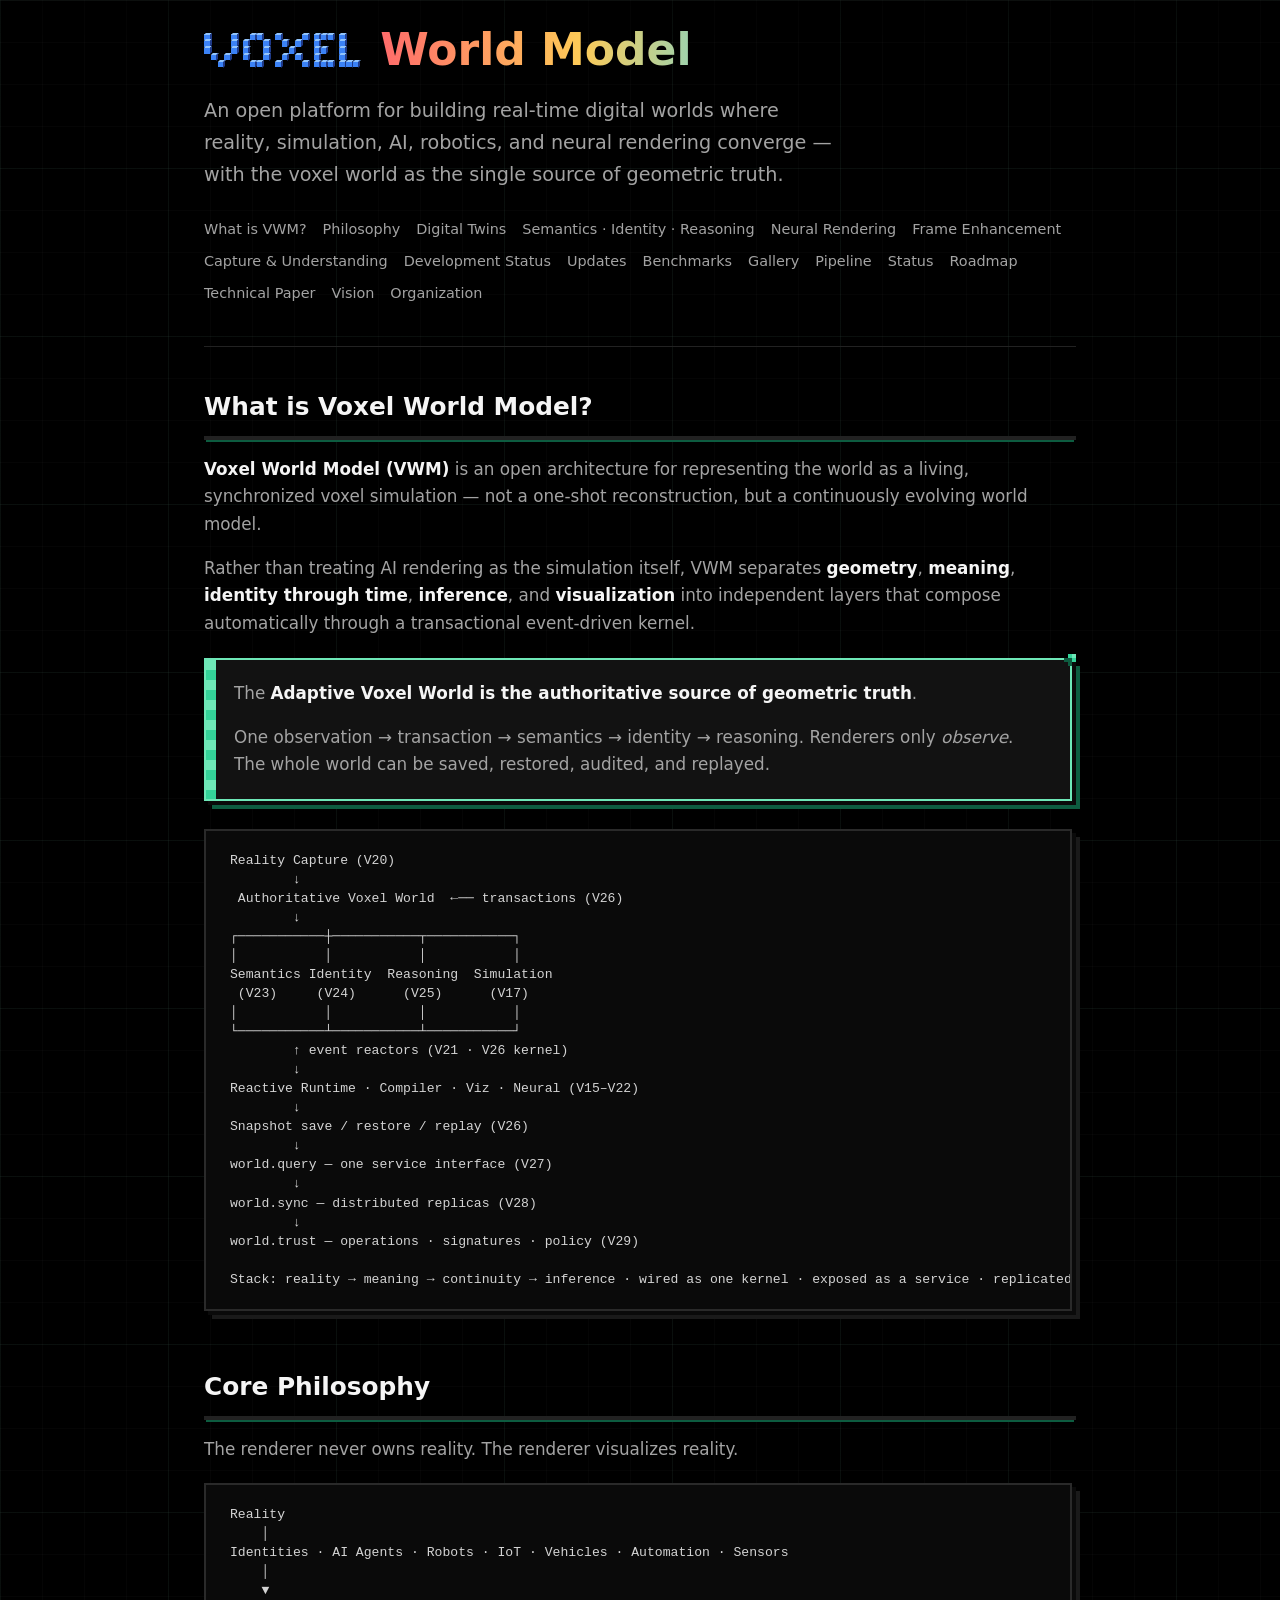
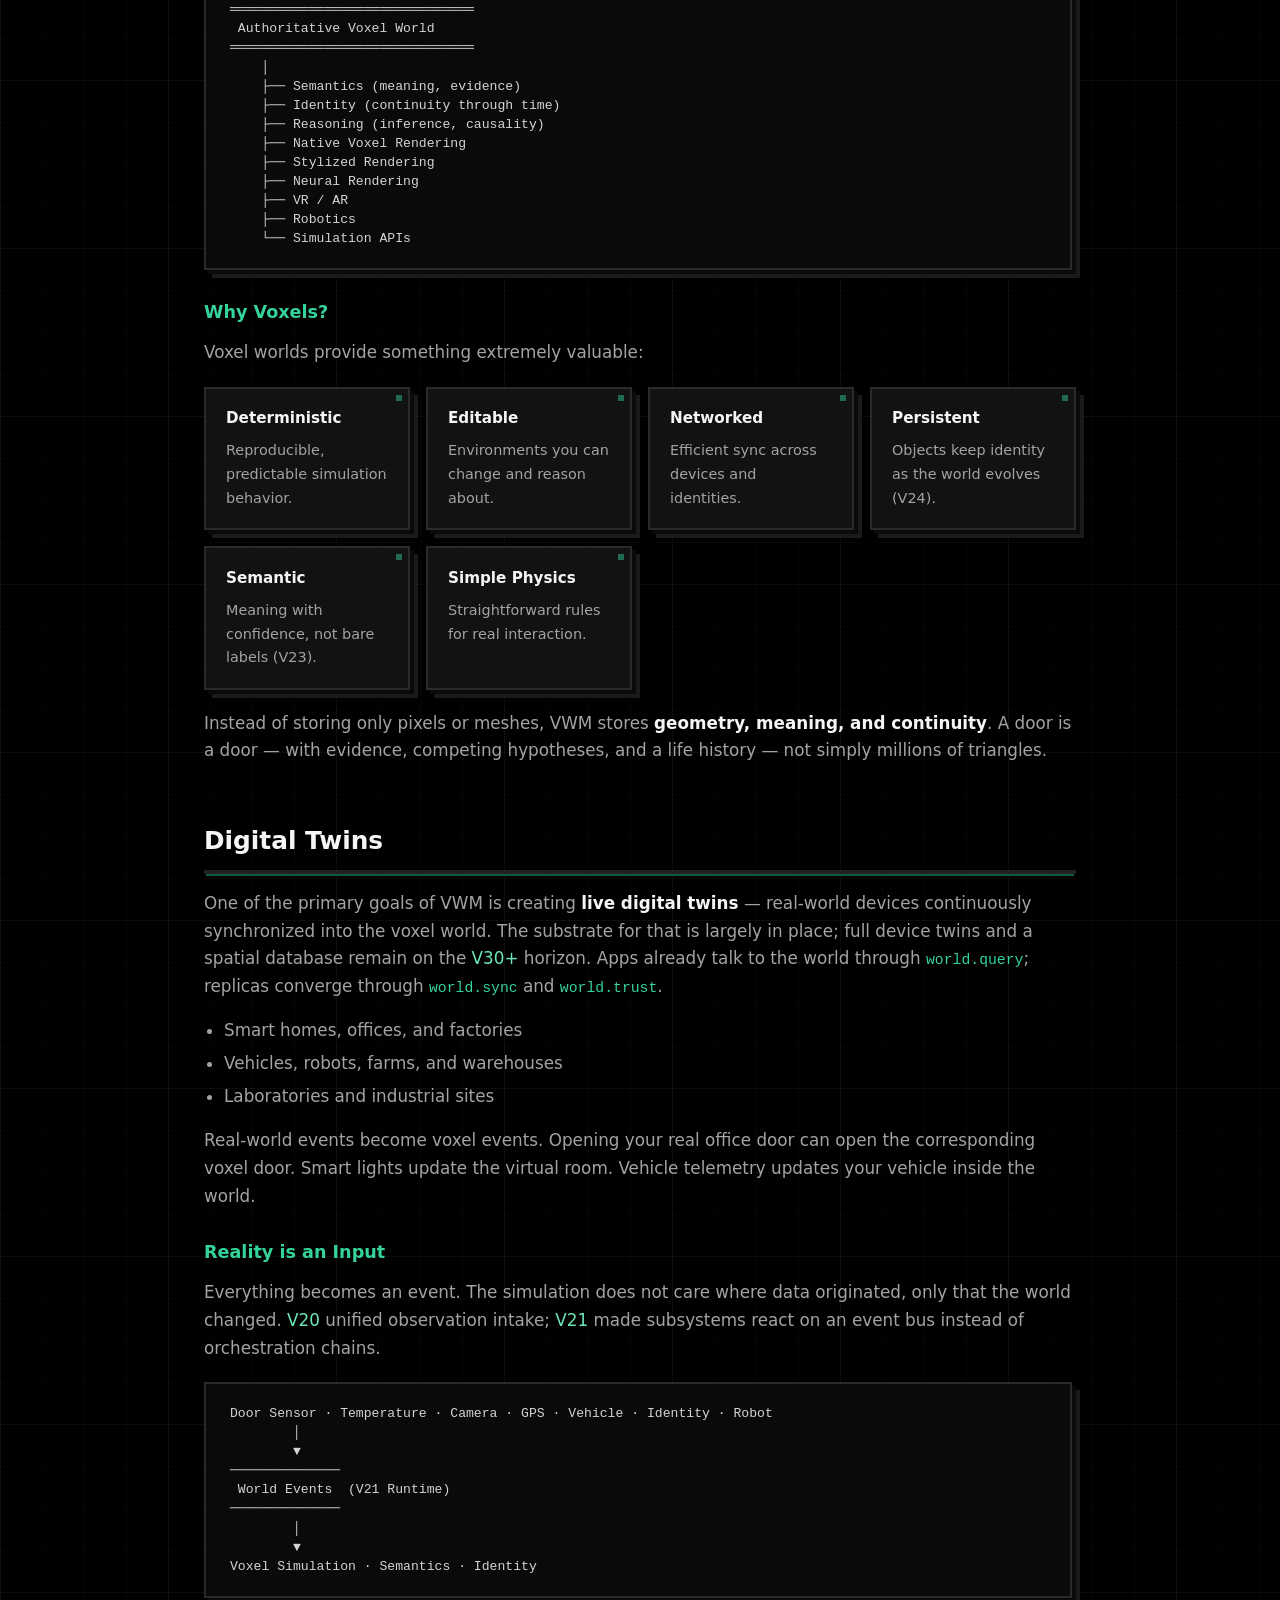
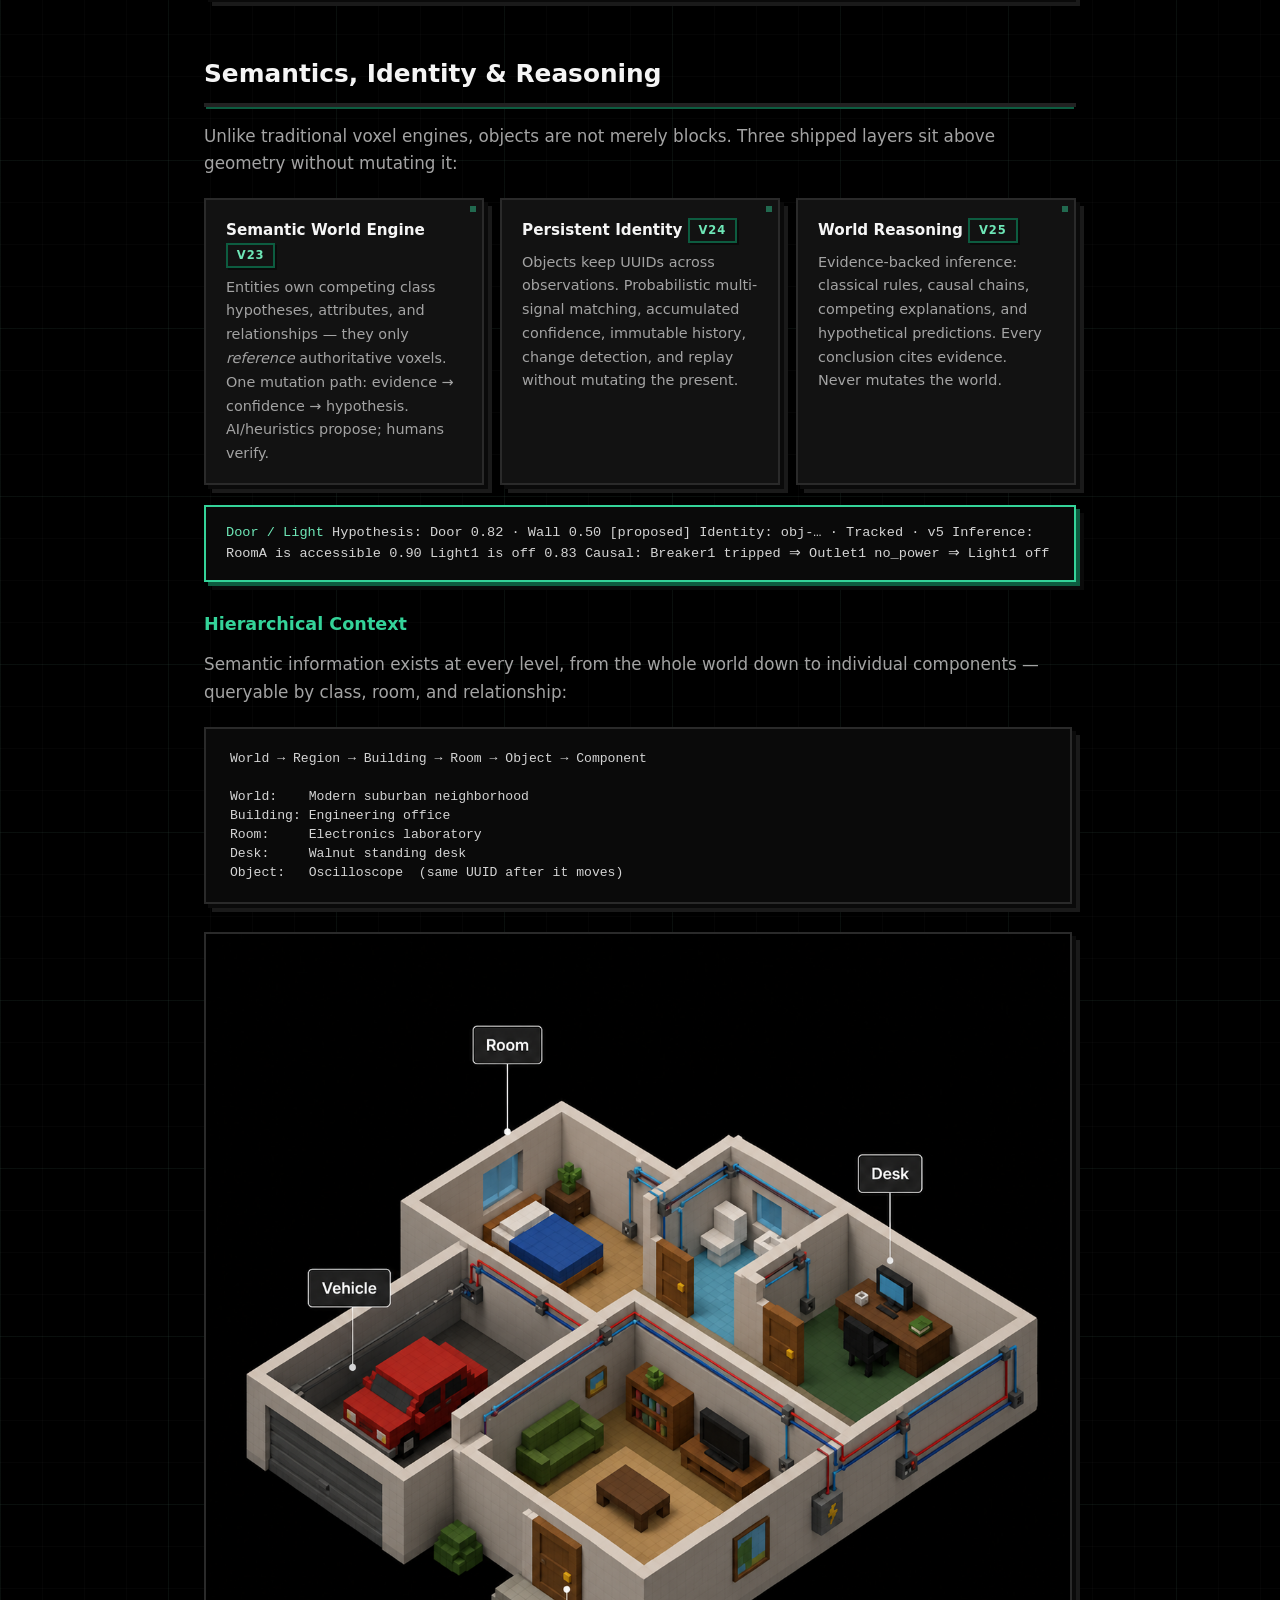
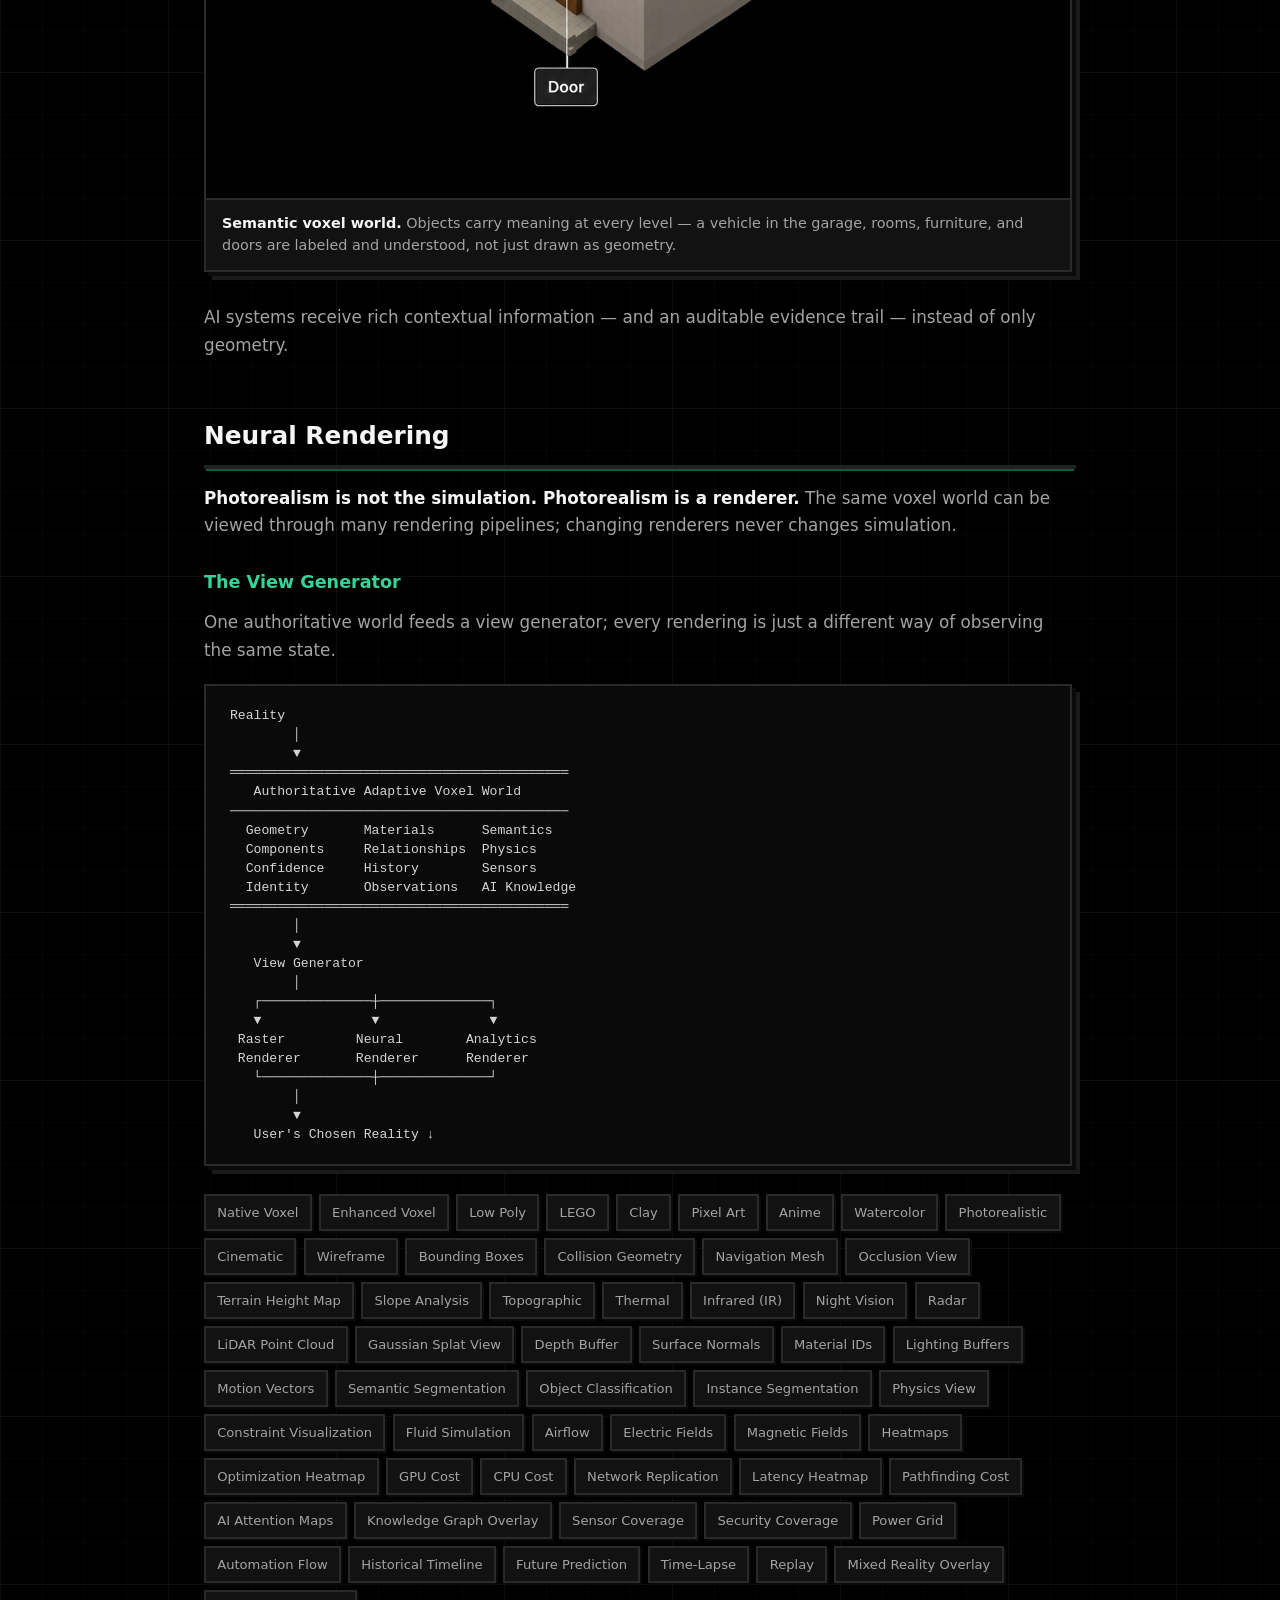
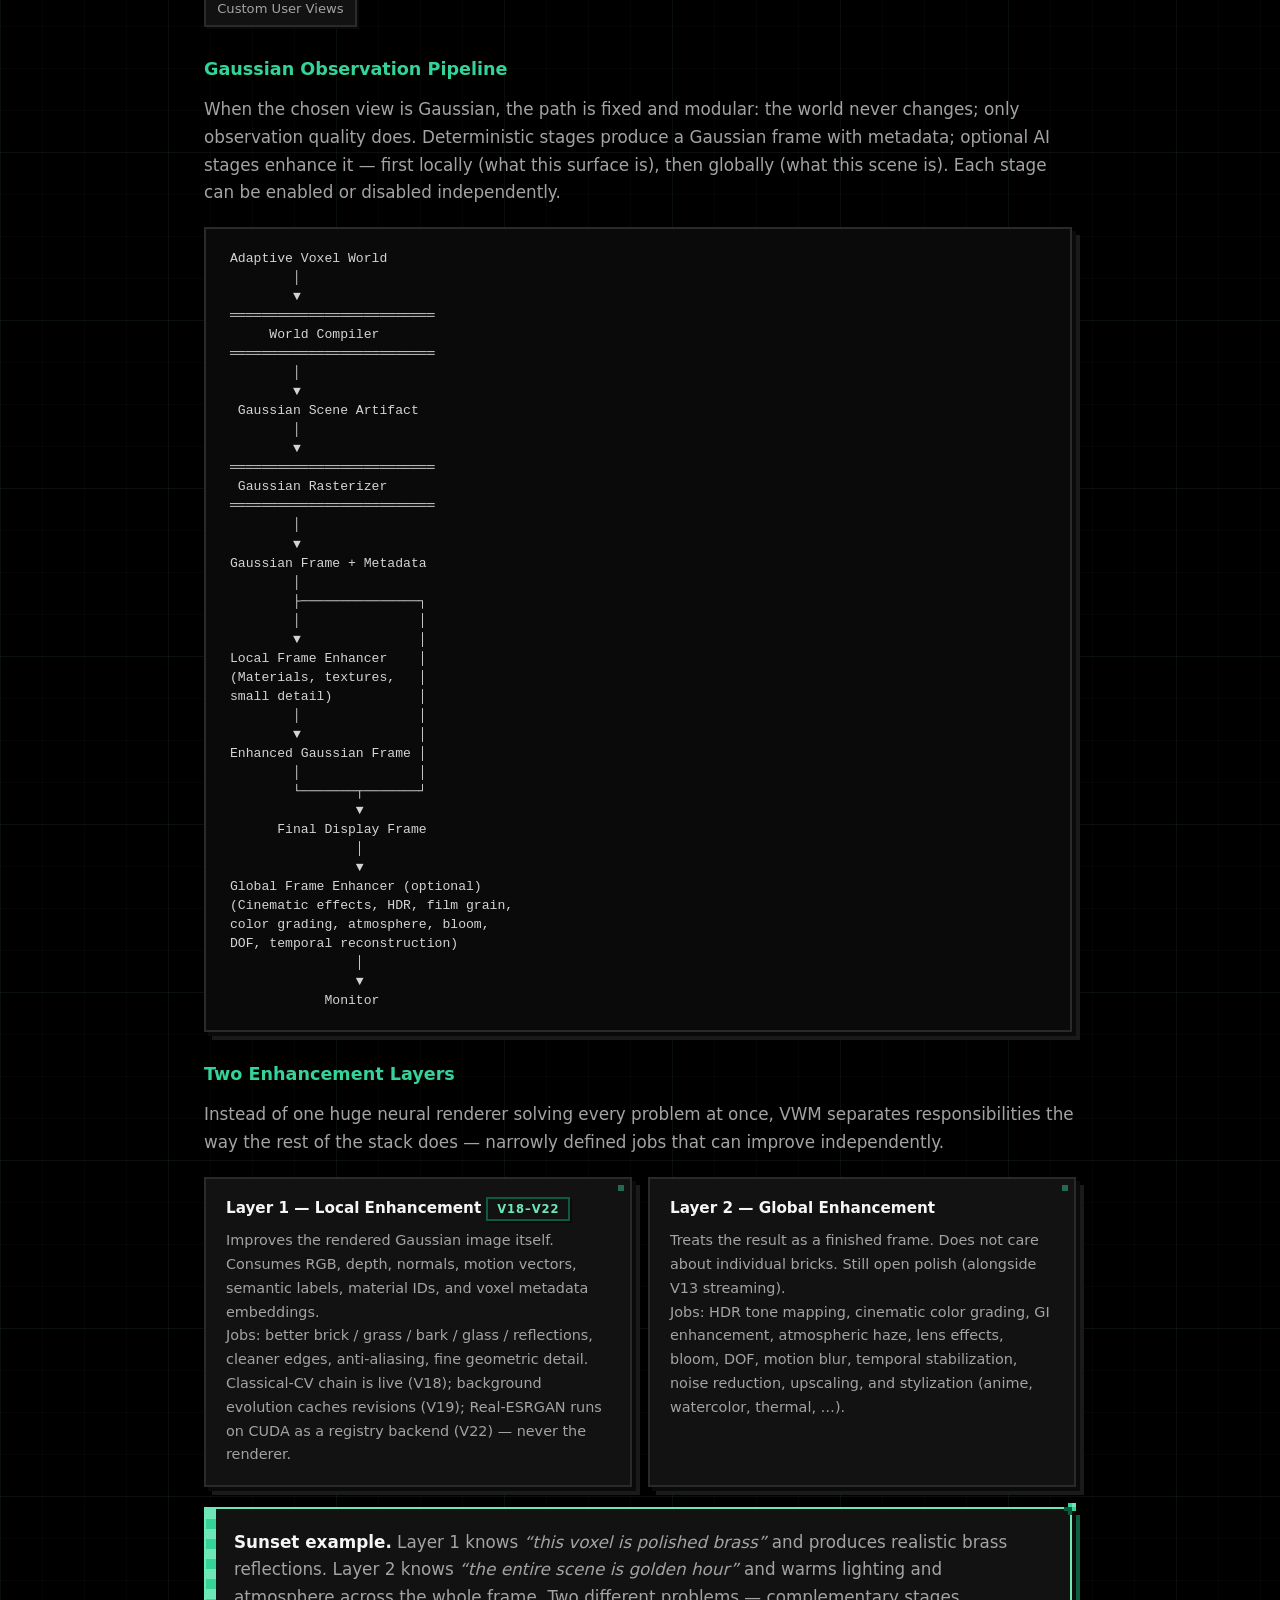
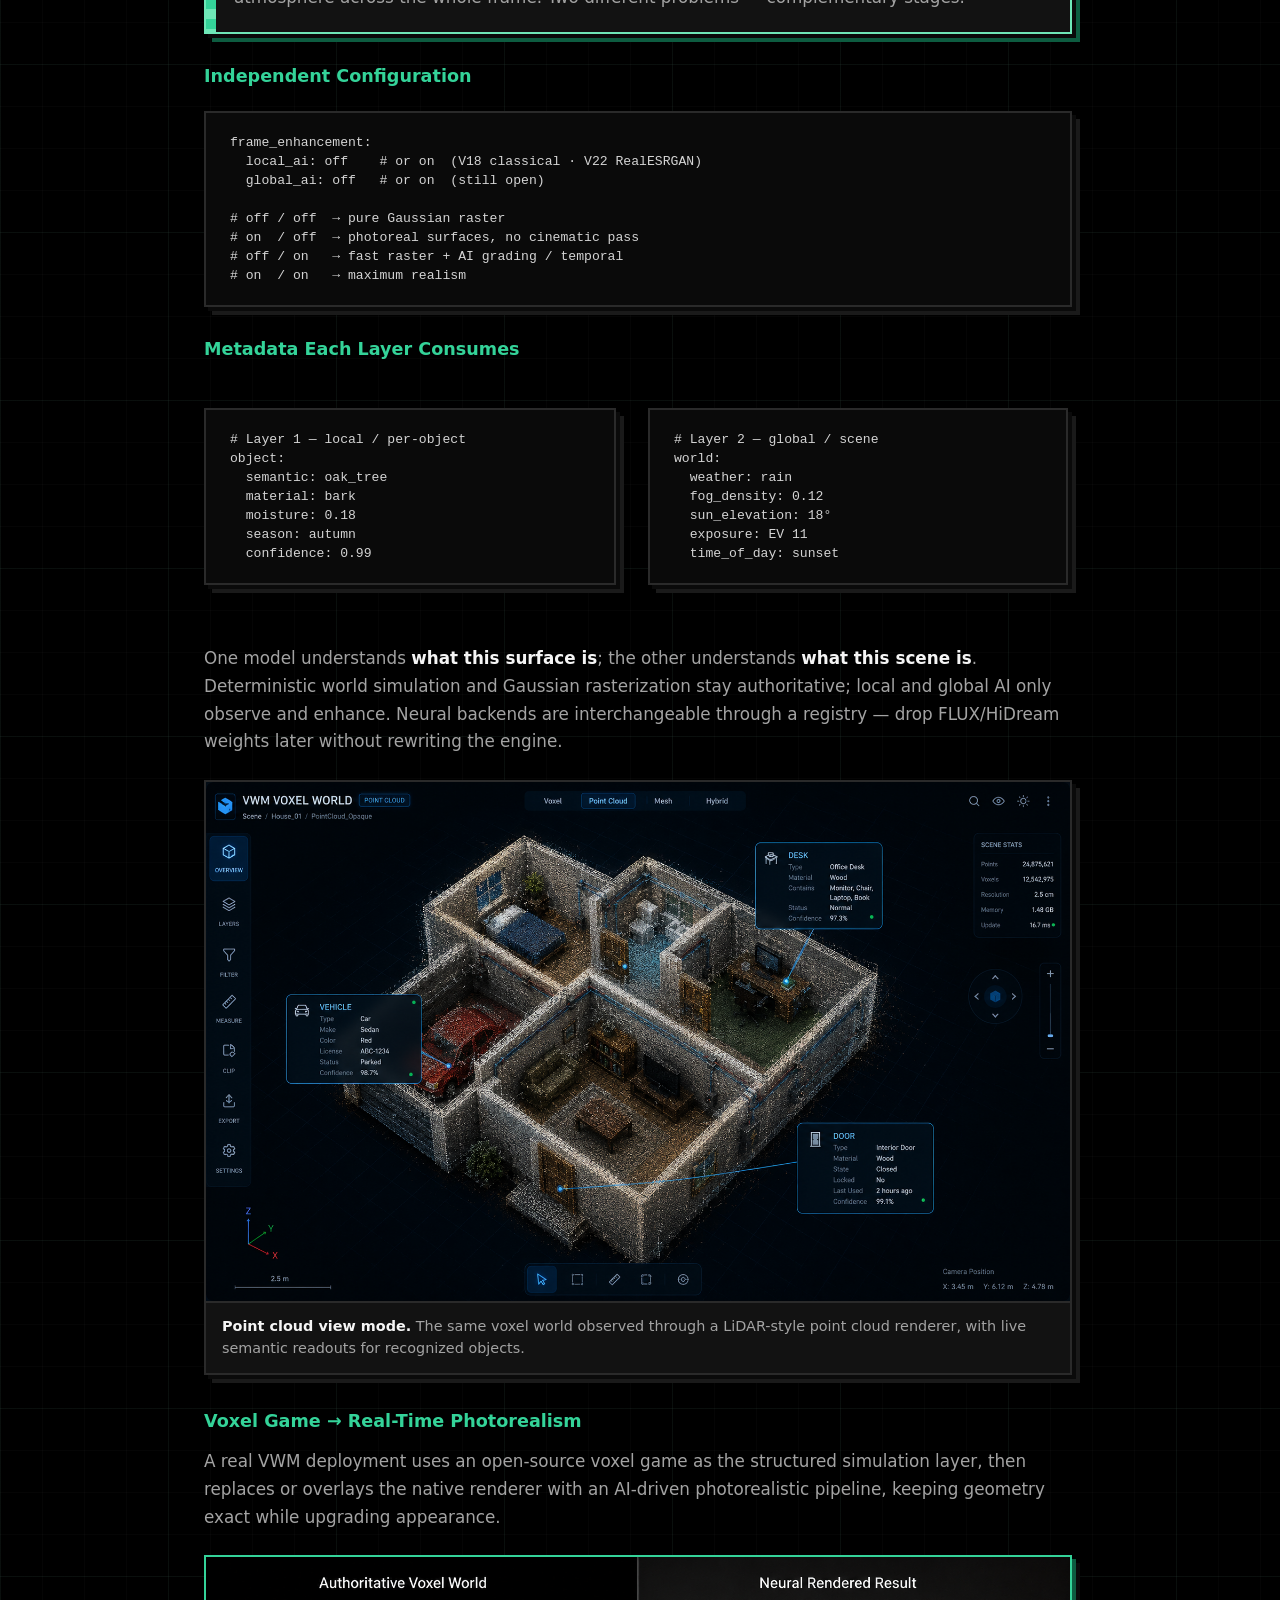
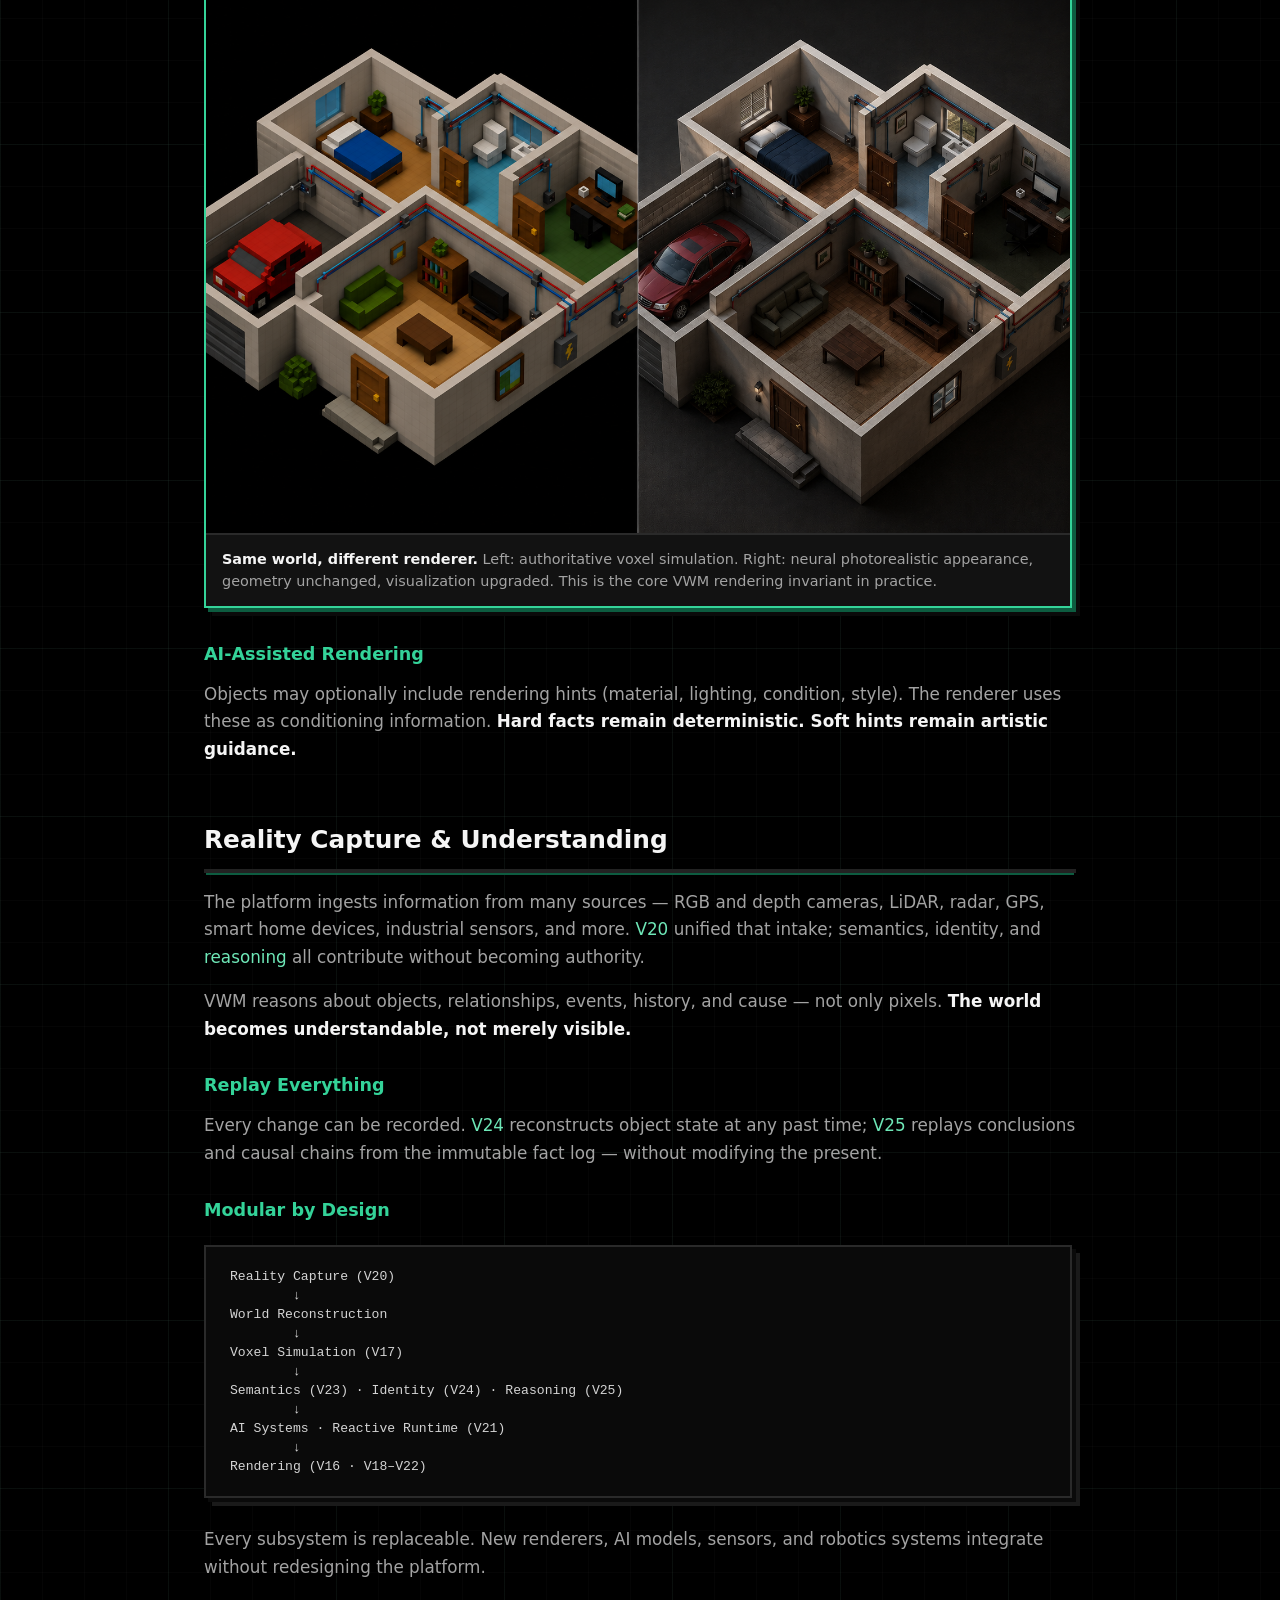
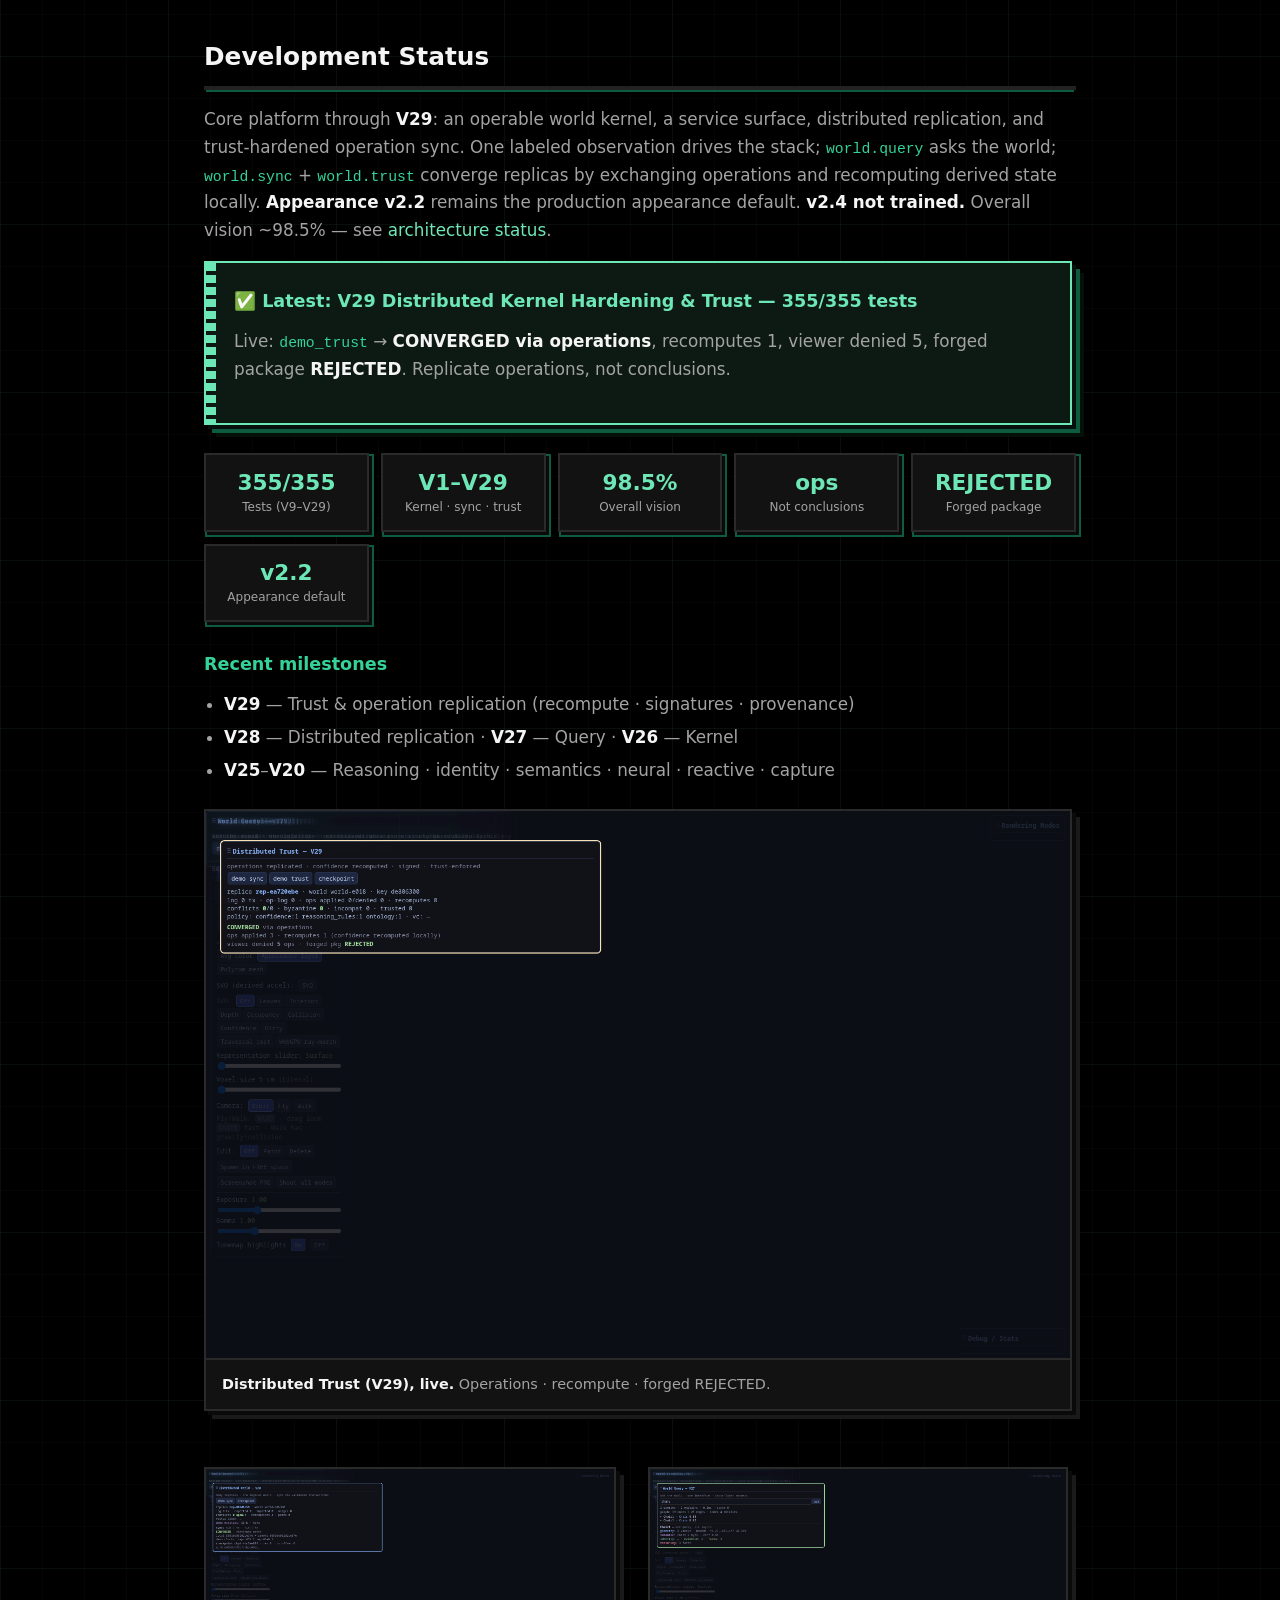
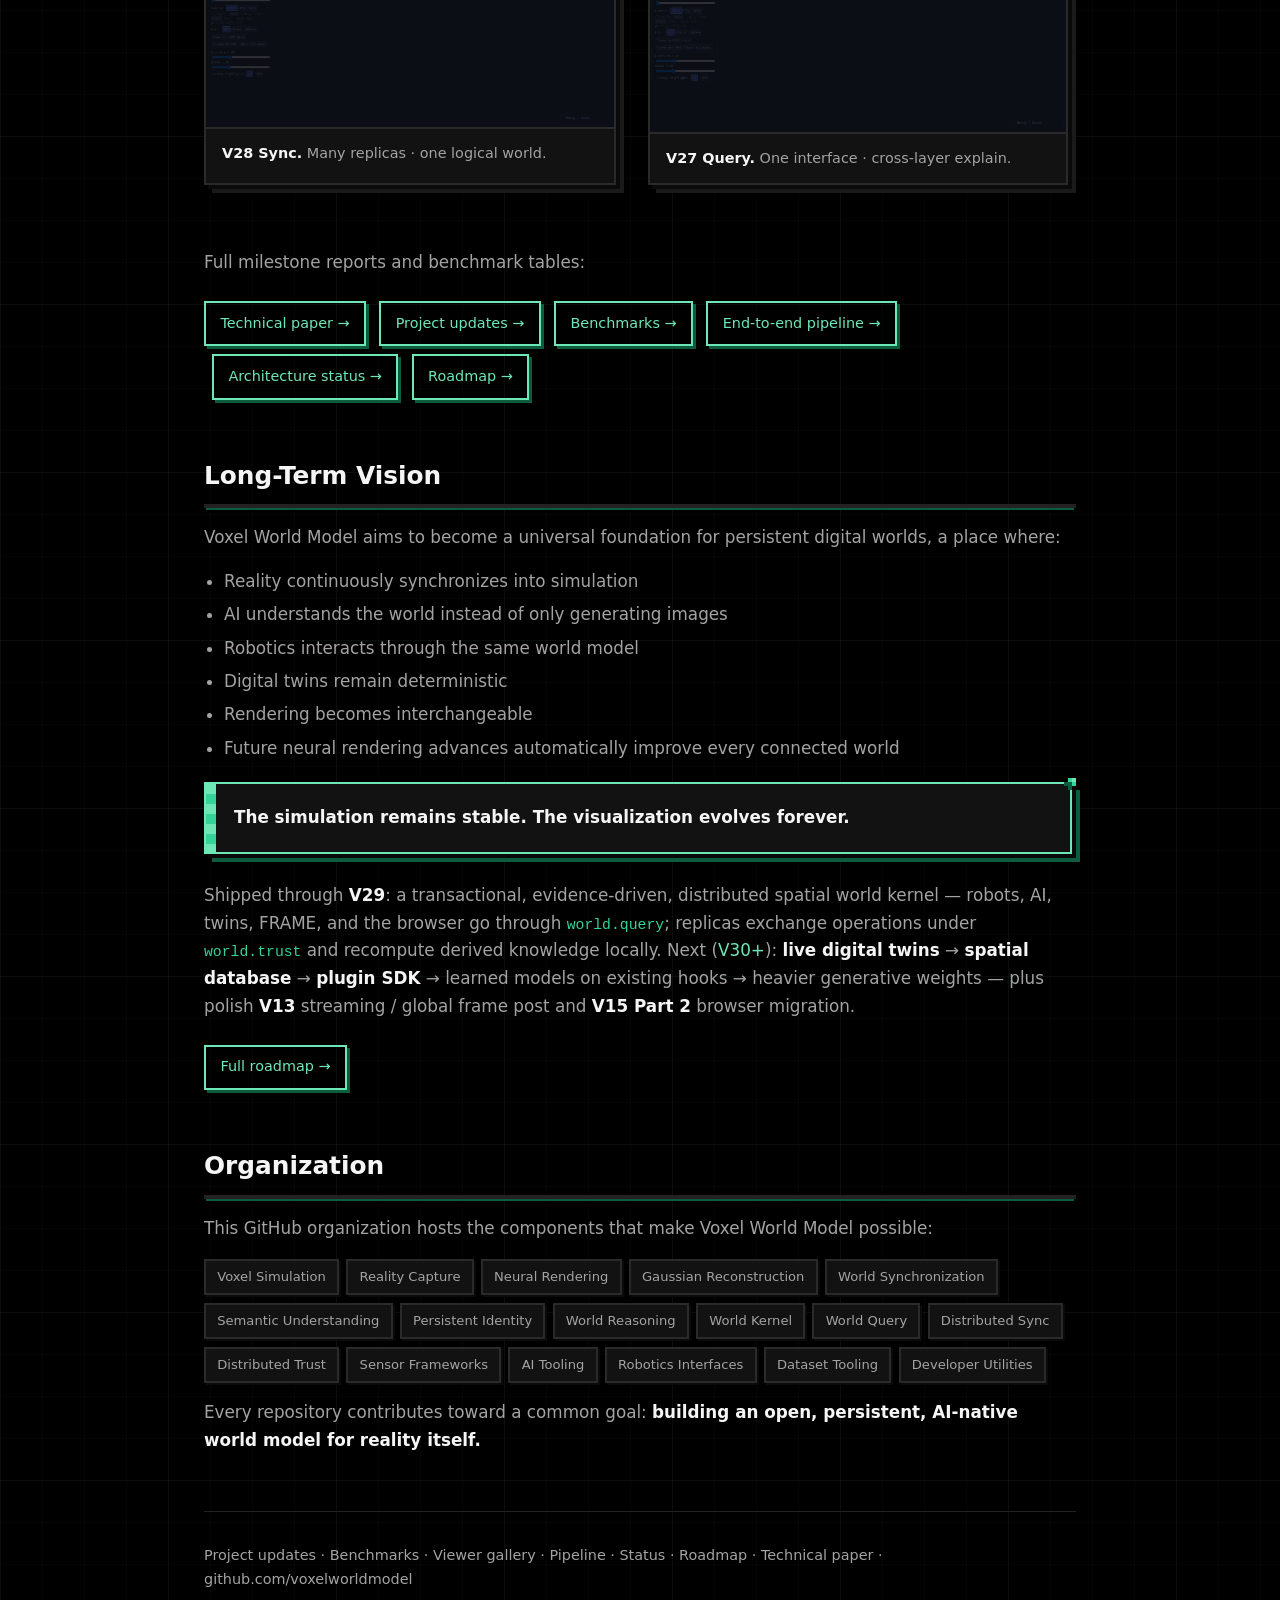
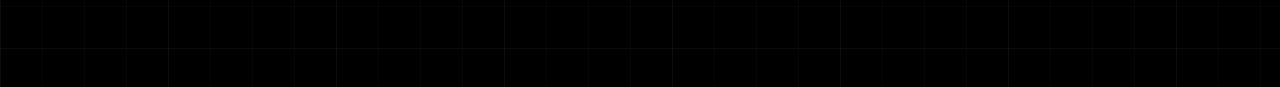
==== commit 46f24648: "Publish V29 Distributed Kernel Hardening & Trust on the site Replicate operations, not conclusions —" ====
--- a/index.html
+++ b/index.html
@@ -60,8 +60,10 @@
 world.query — one service interface (V27)
         ↓
 world.sync — distributed replicas (V28)
-
-Stack: reality → meaning → continuity → inference · wired as one kernel · exposed as a service · replicated</div>
+        ↓
+world.trust — operations · signatures · policy (V29)
+
+Stack: reality → meaning → continuity → inference · wired as one kernel · exposed as a service · replicated · trusted</div>
     </section>
 
     <section id="philosophy">
@@ -102,7 +104,7 @@
 
     <section id="twins">
       <h2>Digital Twins</h2>
-      <p>One of the primary goals of VWM is creating <strong>live digital twins</strong> — real-world devices continuously synchronized into the voxel world. The substrate for that is largely in place; full device twins and a spatial database remain on the <a href="roadmap.html#v29">V29+</a> horizon. Apps already talk to the world through <a href="updates.html#v27"><code>world.query</code></a>; replicas converge through <a href="updates.html#v28"><code>world.sync</code></a>.</p>
+      <p>One of the primary goals of VWM is creating <strong>live digital twins</strong> — real-world devices continuously synchronized into the voxel world. The substrate for that is largely in place; full device twins and a spatial database remain on the <a href="roadmap.html#v30">V30+</a> horizon. Apps already talk to the world through <a href="updates.html#v27"><code>world.query</code></a>; replicas converge through <a href="updates.html#v28"><code>world.sync</code></a> and <a href="updates.html#v29"><code>world.trust</code></a>.</p>
       <ul>
         <li>Smart homes, offices, and factories</li>
         <li>Vehicles, robots, farms, and warehouses</li>
@@ -391,42 +393,42 @@
 
     <section id="status">
       <h2>Development Status</h2>
-      <p>Core platform through <strong>V28</strong>: an operable world kernel, a service surface, and distributed replication. One labeled observation drives the stack; <code>world.query</code> is how applications ask the world; <code>world.sync</code> is how replicas converge through validated transactions. <strong>Appearance v2.2</strong> remains the production appearance default. <strong>v2.4 not trained.</strong> Overall vision ~98% — see <a href="status.html">architecture status</a>.</p>
+      <p>Core platform through <strong>V29</strong>: an operable world kernel, a service surface, distributed replication, and trust-hardened operation sync. One labeled observation drives the stack; <code>world.query</code> asks the world; <code>world.sync</code> + <code>world.trust</code> converge replicas by exchanging operations and recomputing derived state locally. <strong>Appearance v2.2</strong> remains the production appearance default. <strong>v2.4 not trained.</strong> Overall vision ~98.5% — see <a href="status.html">architecture status</a>.</p>
 
       <div class="status-banner">
-        <h3>✅ Latest: V28 Distributed World Replication — 341/341 tests</h3>
-        <p>Live: <code>demo_sync</code> → <strong>converged: true</strong>, matching checksums, entities Sink · Sofa. Many replicas, one logical world — sync only through validated transactions.</p>
+        <h3>✅ Latest: V29 Distributed Kernel Hardening &amp; Trust — 355/355 tests</h3>
+        <p>Live: <code>demo_trust</code> → <strong>CONVERGED via operations</strong>, recomputes 1, viewer denied 5, forged package <strong>REJECTED</strong>. Replicate operations, not conclusions.</p>
       </div>
 
       <div class="stats-grid">
-        <div class="stat"><span class="value">341/341</span><span class="label">Tests (V9–V28)</span></div>
-        <div class="stat"><span class="value">V1–V28</span><span class="label">Kernel · service · sync</span></div>
-        <div class="stat"><span class="value">98%</span><span class="label">Overall vision</span></div>
-        <div class="stat"><span class="value">8/8</span><span class="label">Replication E2E</span></div>
-        <div class="stat"><span class="value">converged</span><span class="label">Live demo_sync</span></div>
+        <div class="stat"><span class="value">355/355</span><span class="label">Tests (V9–V29)</span></div>
+        <div class="stat"><span class="value">V1–V29</span><span class="label">Kernel · sync · trust</span></div>
+        <div class="stat"><span class="value">98.5%</span><span class="label">Overall vision</span></div>
+        <div class="stat"><span class="value">ops</span><span class="label">Not conclusions</span></div>
+        <div class="stat"><span class="value">REJECTED</span><span class="label">Forged package</span></div>
         <div class="stat"><span class="value">v2.2</span><span class="label">Appearance default</span></div>
       </div>
 
       <h3>Recent milestones</h3>
       <ul>
-        <li><a href="updates.html#v28"><strong>V28</strong></a> — Distributed replication / sync (vector clocks · conflicts · checkpoints)</li>
-        <li><a href="updates.html#v27"><strong>V27</strong></a> — World query / services · <a href="updates.html#v26"><strong>V26</strong></a> — Kernel · <a href="updates.html#v25"><strong>V25</strong></a>–<a href="updates.html#v23"><strong>V23</strong></a> — Reasoning · identity · semantics</li>
-        <li><a href="updates.html#v22"><strong>V22</strong></a>–<a href="updates.html#v20"><strong>V20</strong></a> — Neural · reactive · capture</li>
+        <li><a href="updates.html#v29"><strong>V29</strong></a> — Trust &amp; operation replication (recompute · signatures · provenance)</li>
+        <li><a href="updates.html#v28"><strong>V28</strong></a> — Distributed replication · <a href="updates.html#v27"><strong>V27</strong></a> — Query · <a href="updates.html#v26"><strong>V26</strong></a> — Kernel</li>
+        <li><a href="updates.html#v25"><strong>V25</strong></a>–<a href="updates.html#v20"><strong>V20</strong></a> — Reasoning · identity · semantics · neural · reactive · capture</li>
       </ul>
 
       <figure class="figure">
-        <img src="viewer_v28_replication.png" alt="VWM viewer with the Distributed World (V28) panel.">
-        <figcaption><strong>Distributed World (V28), live.</strong> Many replicas · one logical world · CONVERGED.</figcaption>
+        <img src="viewer_v29_trust.png" alt="VWM viewer with the Distributed Trust (V29) panel.">
+        <figcaption><strong>Distributed Trust (V29), live.</strong> Operations · recompute · forged REJECTED.</figcaption>
       </figure>
 
       <div class="figure-row">
         <figure class="figure" style="flex:1;margin-right:0.75rem">
+          <img src="viewer_v28_replication.png" alt="Distributed World (V28) panel.">
+          <figcaption><strong>V28 Sync.</strong> Many replicas · one logical world.</figcaption>
+        </figure>
+        <figure class="figure" style="flex:1">
           <img src="viewer_v27_query.png" alt="World Query (V27) panel.">
           <figcaption><strong>V27 Query.</strong> One interface · cross-layer explain.</figcaption>
-        </figure>
-        <figure class="figure" style="flex:1">
-          <img src="viewer_v26_kernel.png" alt="World Kernel (V26) panel.">
-          <figcaption><strong>V26 Kernel.</strong> One observation → whole stack.</figcaption>
         </figure>
       </div>
 
@@ -453,7 +455,7 @@
       <div class="highlight">
         <p><strong>The simulation remains stable. The visualization evolves forever.</strong></p>
       </div>
-      <p>Shipped through <strong>V28</strong>: a transactional world kernel exposed as a service and replicated across peers — robots, AI, twins, FRAME, and the browser go through <code>world.query</code>; replicas converge through <code>world.sync</code>. Next (<a href="roadmap.html#v29">V29+</a>): <strong>live digital twins</strong> → <strong>spatial database</strong> → <strong>plugin SDK</strong> → learned models on existing hooks → heavier generative weights — plus polish <strong>V13</strong> streaming / global frame post and <strong>V15 Part 2</strong> browser migration.</p>
+      <p>Shipped through <strong>V29</strong>: a transactional, evidence-driven, distributed spatial world kernel — robots, AI, twins, FRAME, and the browser go through <code>world.query</code>; replicas exchange operations under <code>world.trust</code> and recompute derived knowledge locally. Next (<a href="roadmap.html#v30">V30+</a>): <strong>live digital twins</strong> → <strong>spatial database</strong> → <strong>plugin SDK</strong> → learned models on existing hooks → heavier generative weights — plus polish <strong>V13</strong> streaming / global frame post and <strong>V15 Part 2</strong> browser migration.</p>
       <a class="cta-link" href="roadmap.html">Full roadmap →</a>
     </section>
 
@@ -472,6 +474,7 @@
         <span class="pill">World Kernel</span>
         <span class="pill">World Query</span>
         <span class="pill">Distributed Sync</span>
+        <span class="pill">Distributed Trust</span>
         <span class="pill">Sensor Frameworks</span>
         <span class="pill">AI Tooling</span>
         <span class="pill">Robotics Interfaces</span>
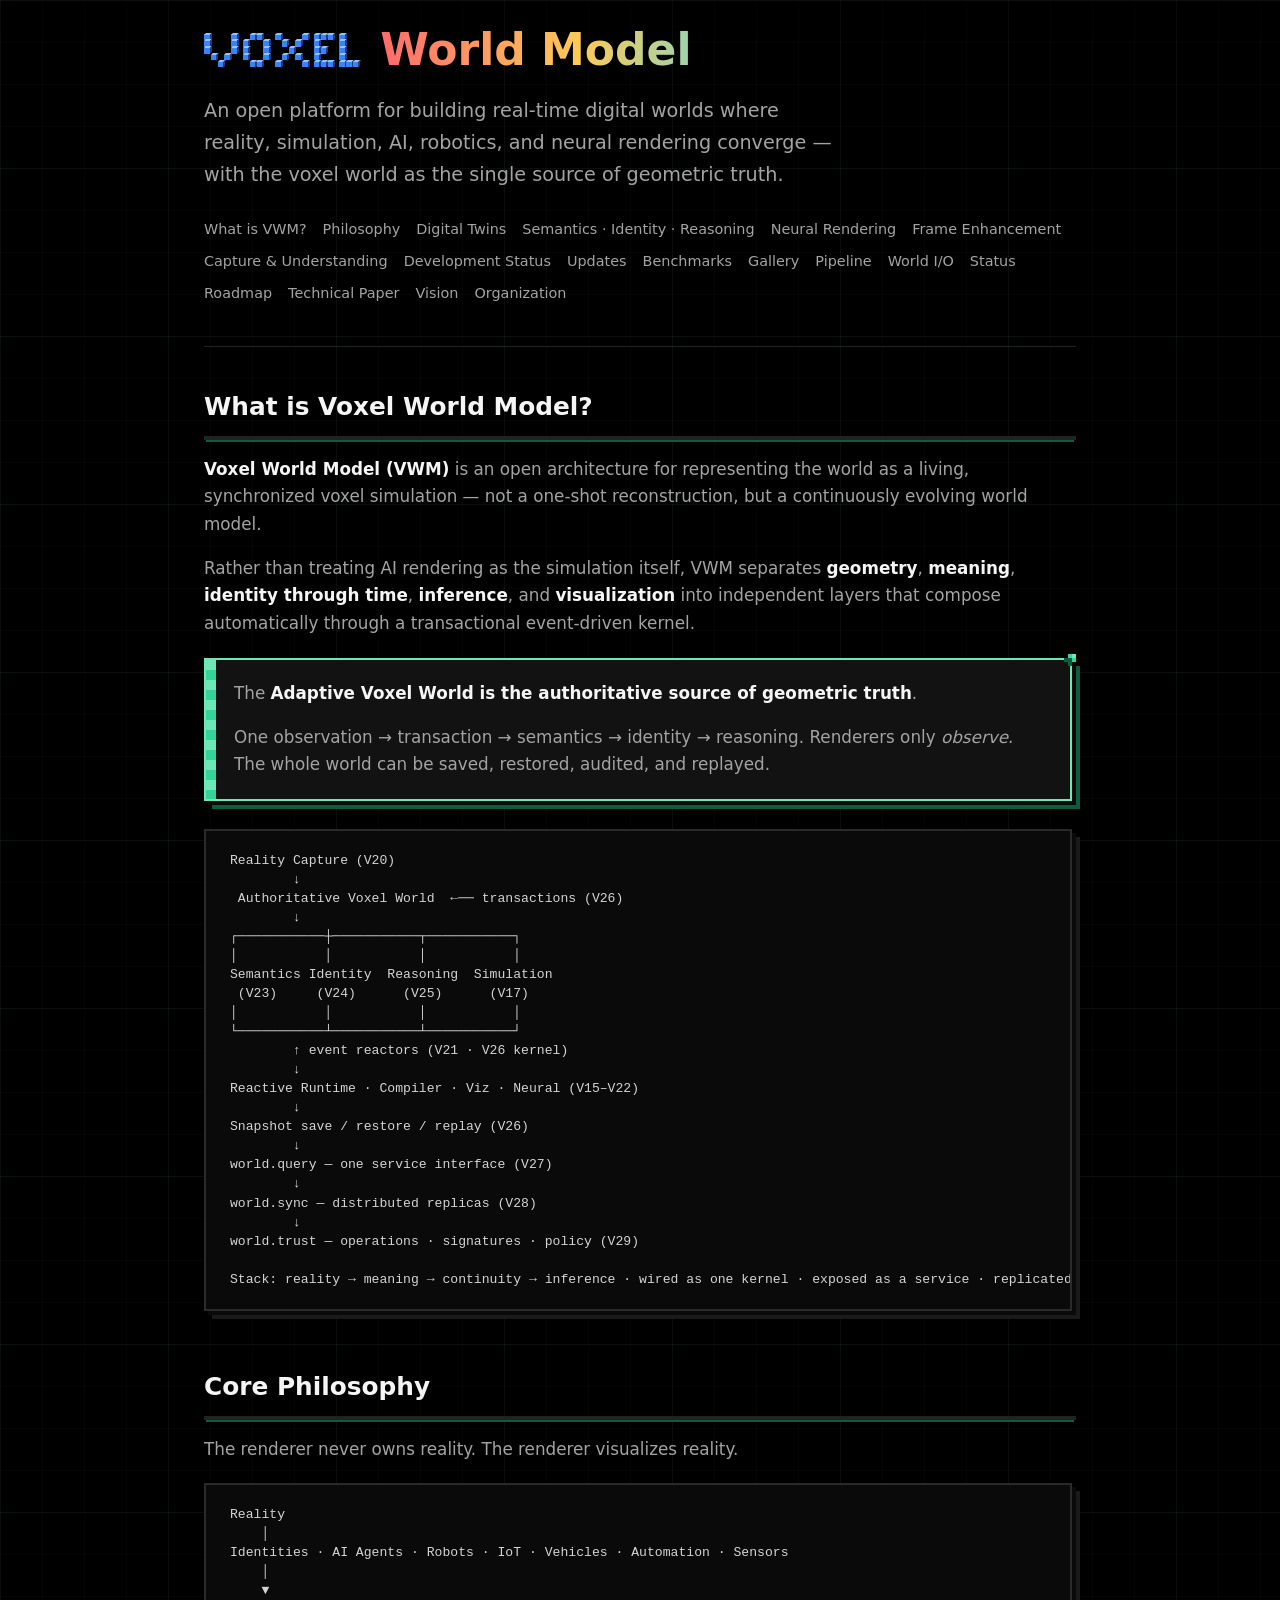
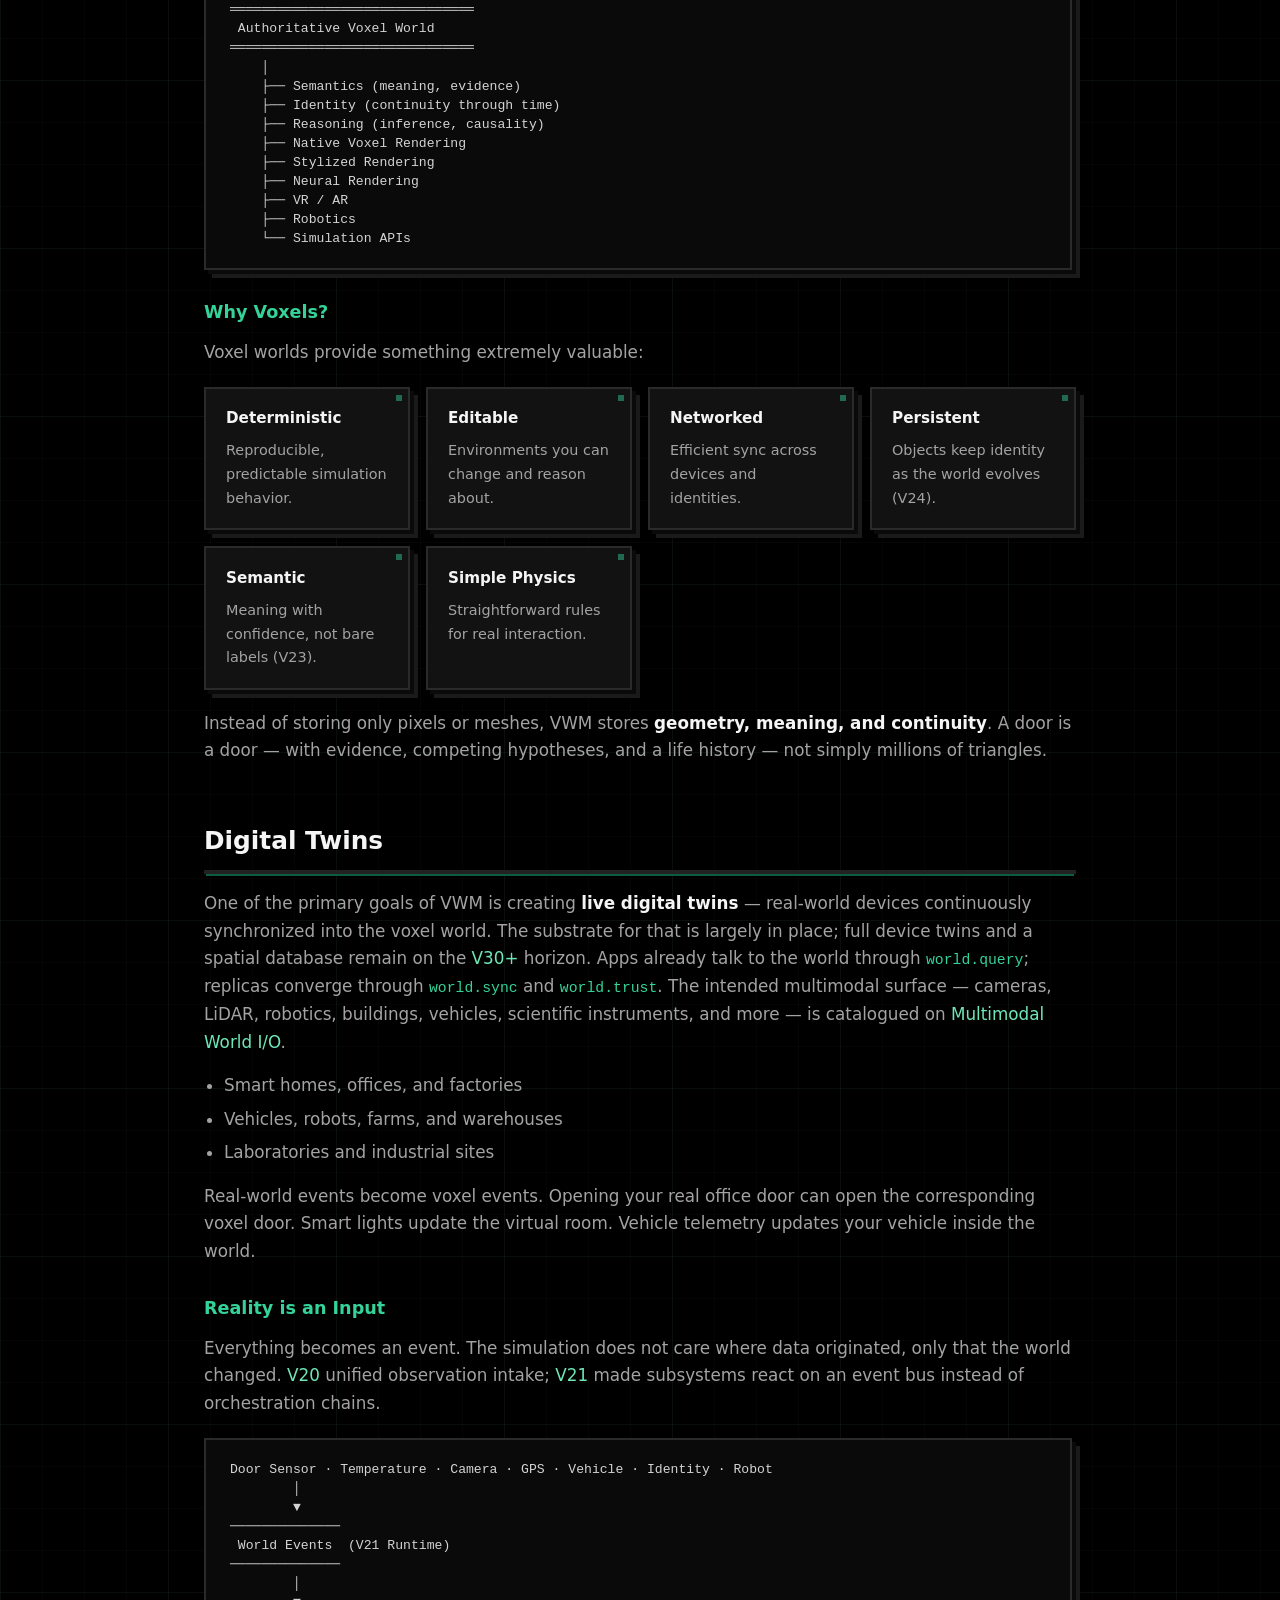
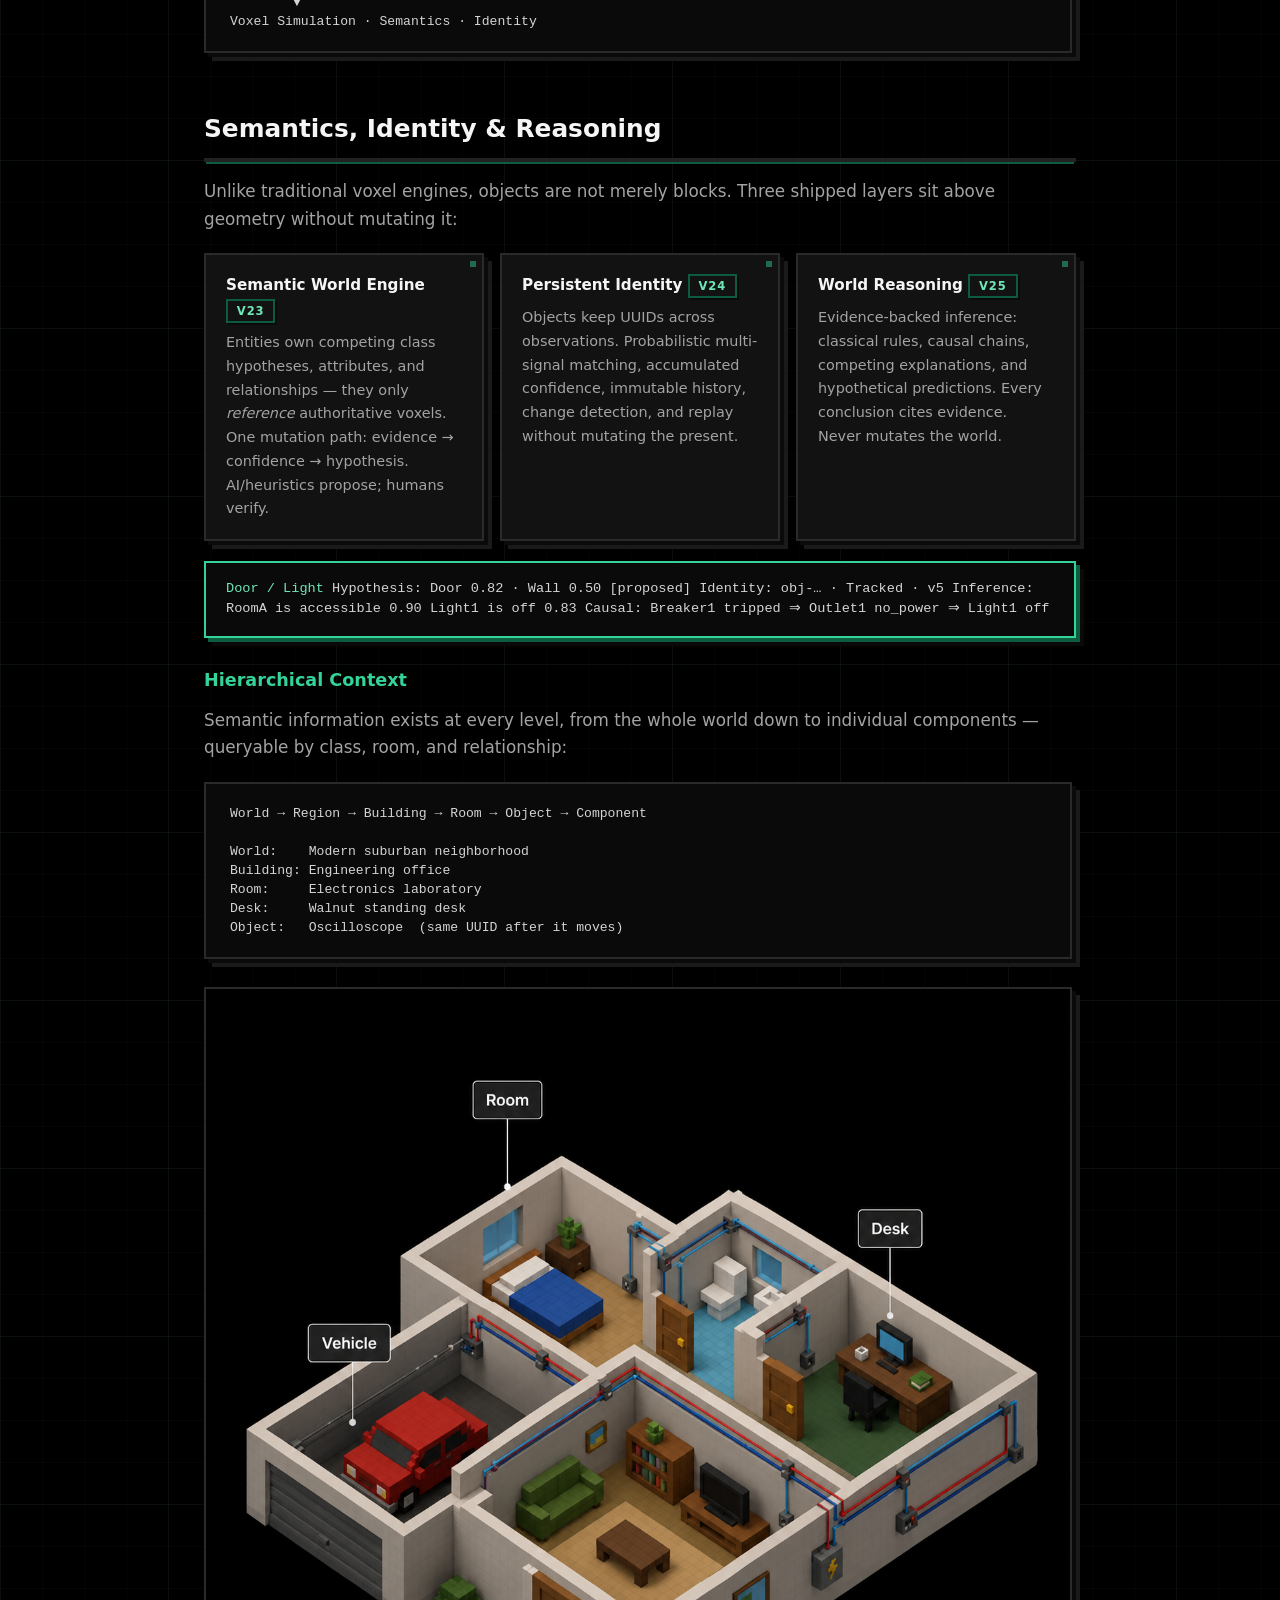
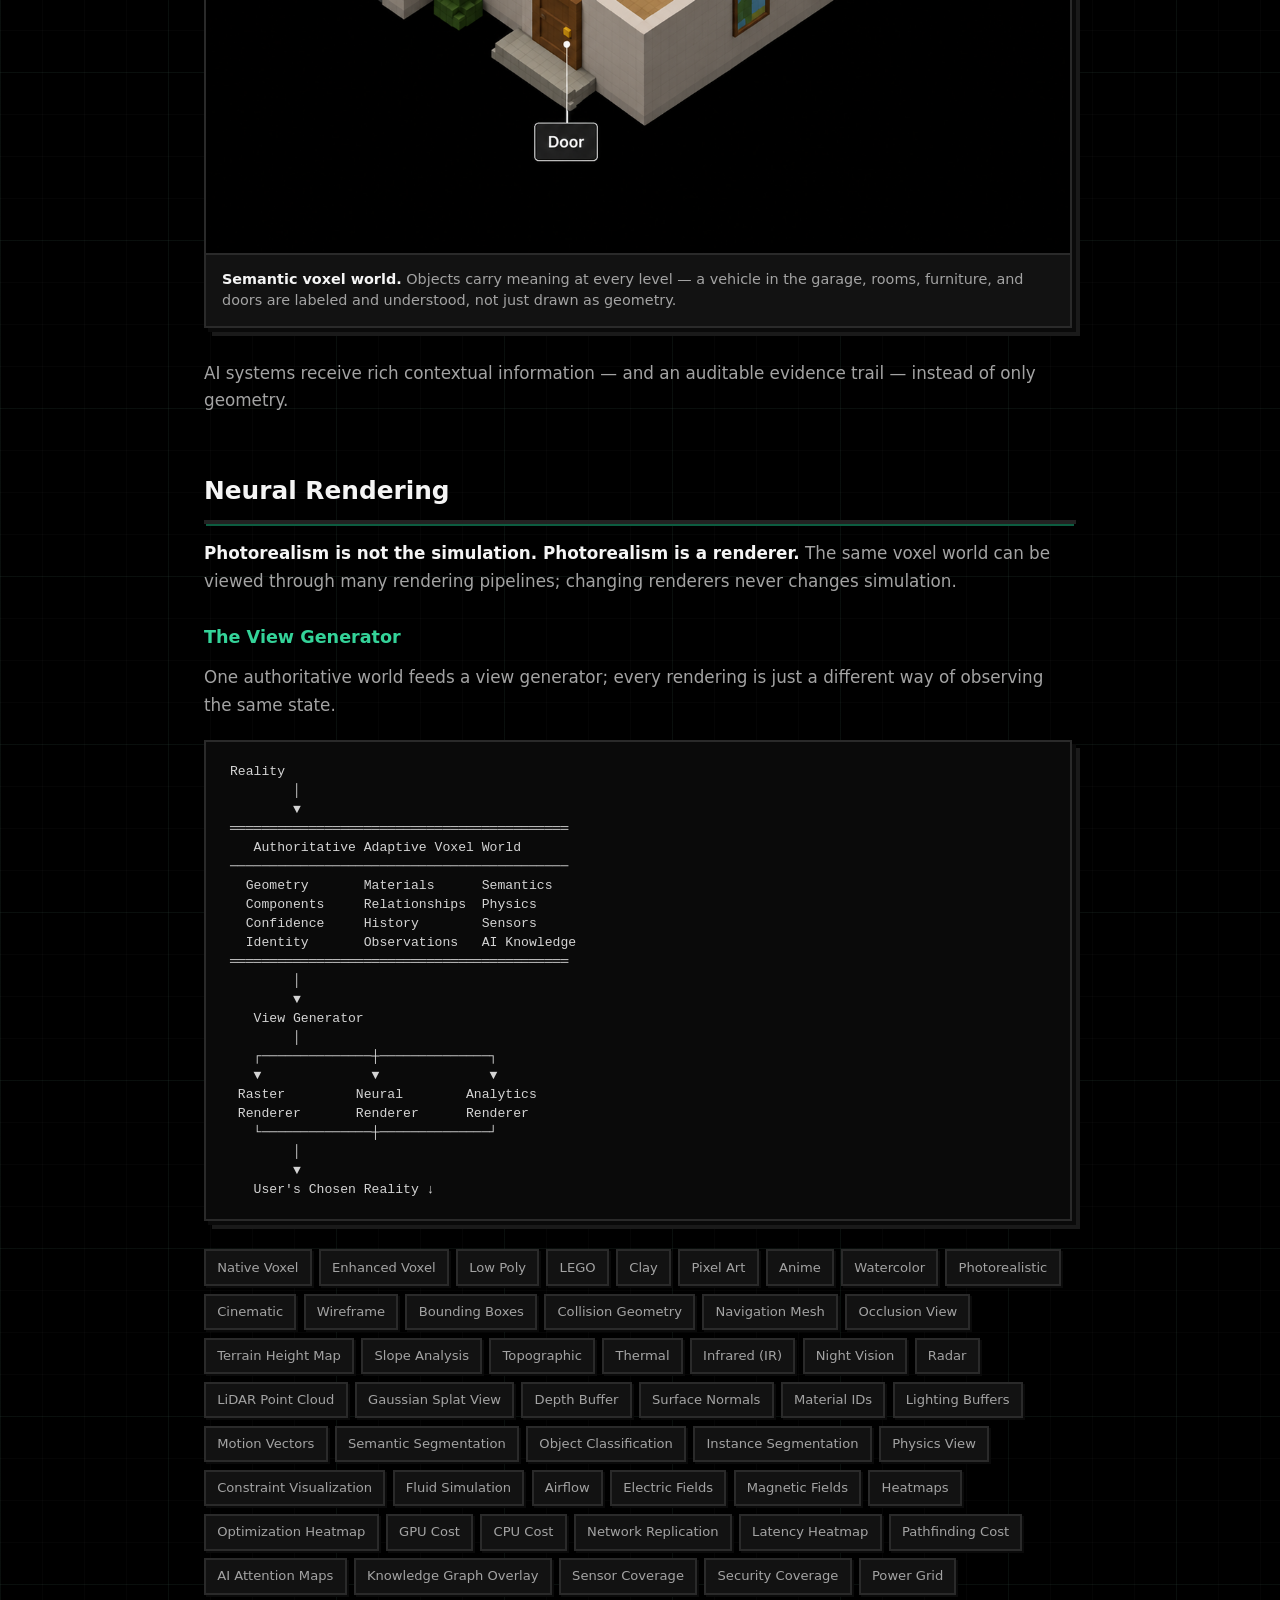
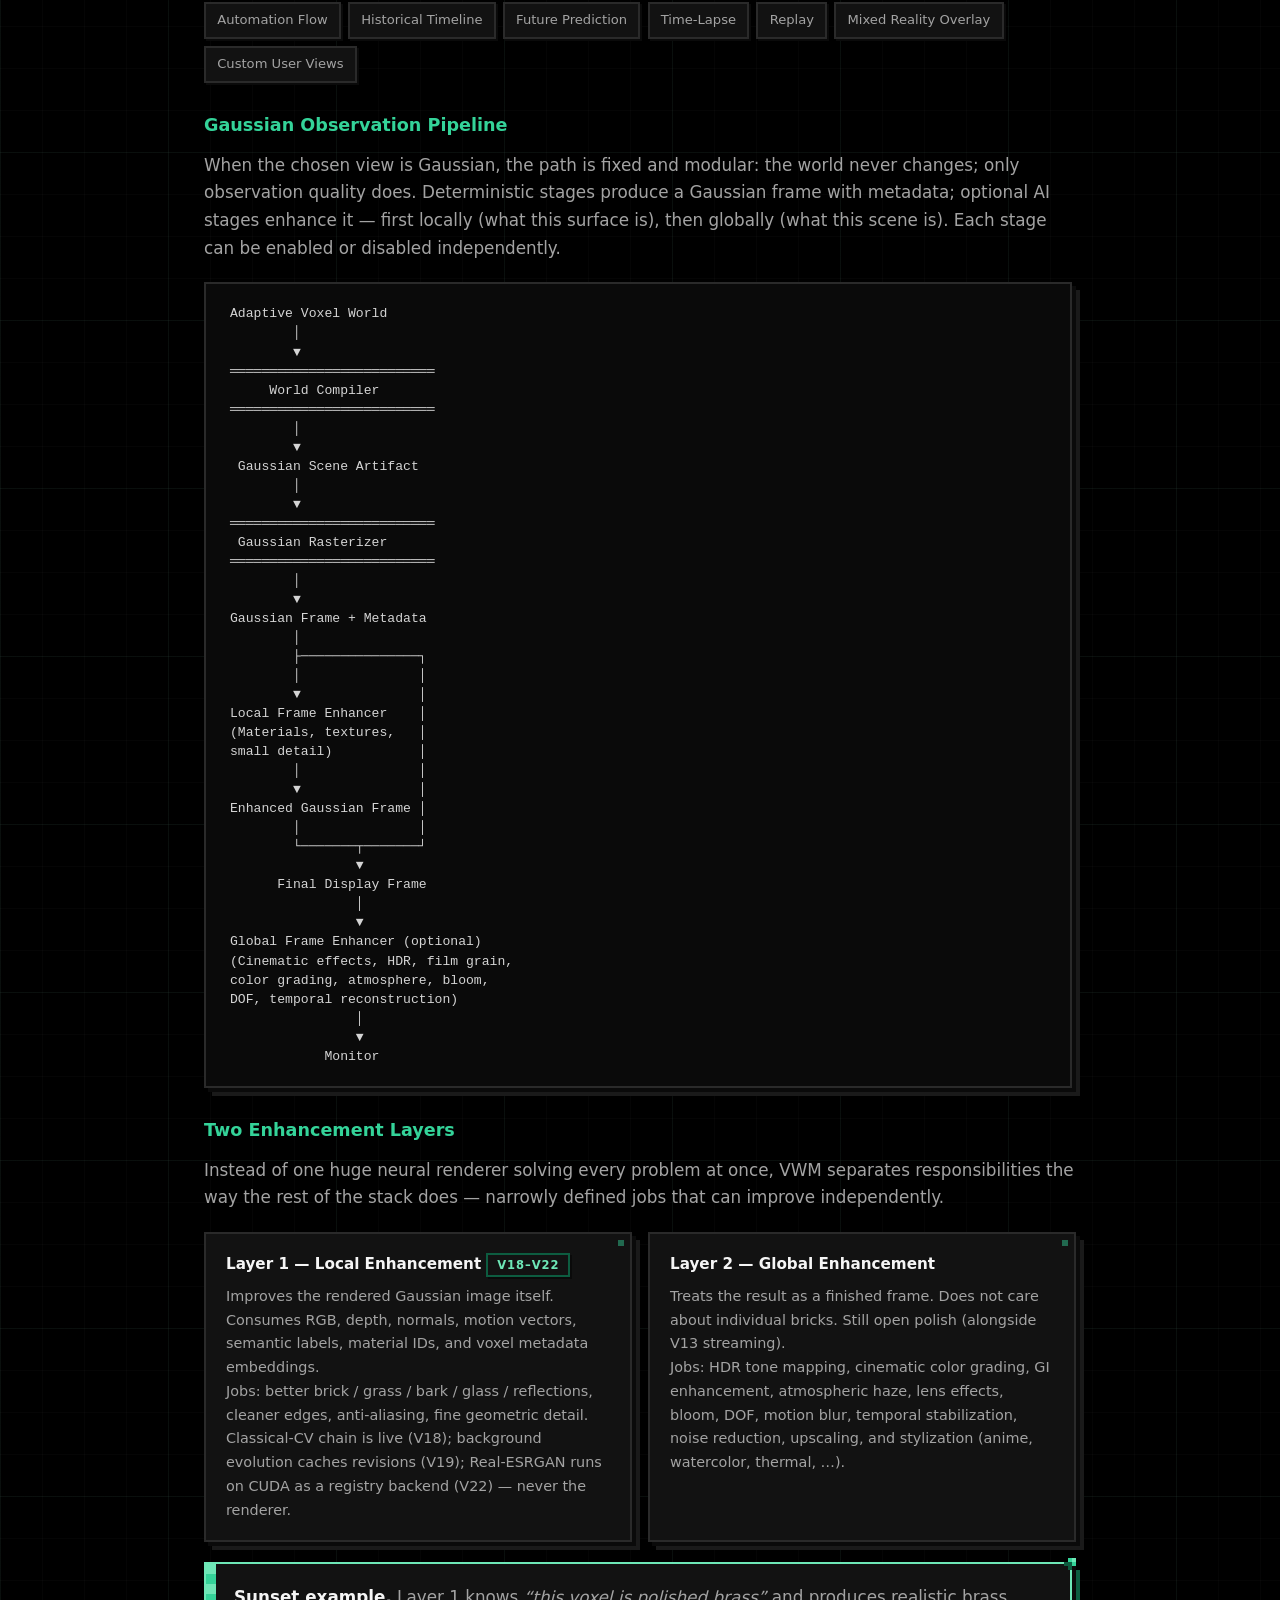
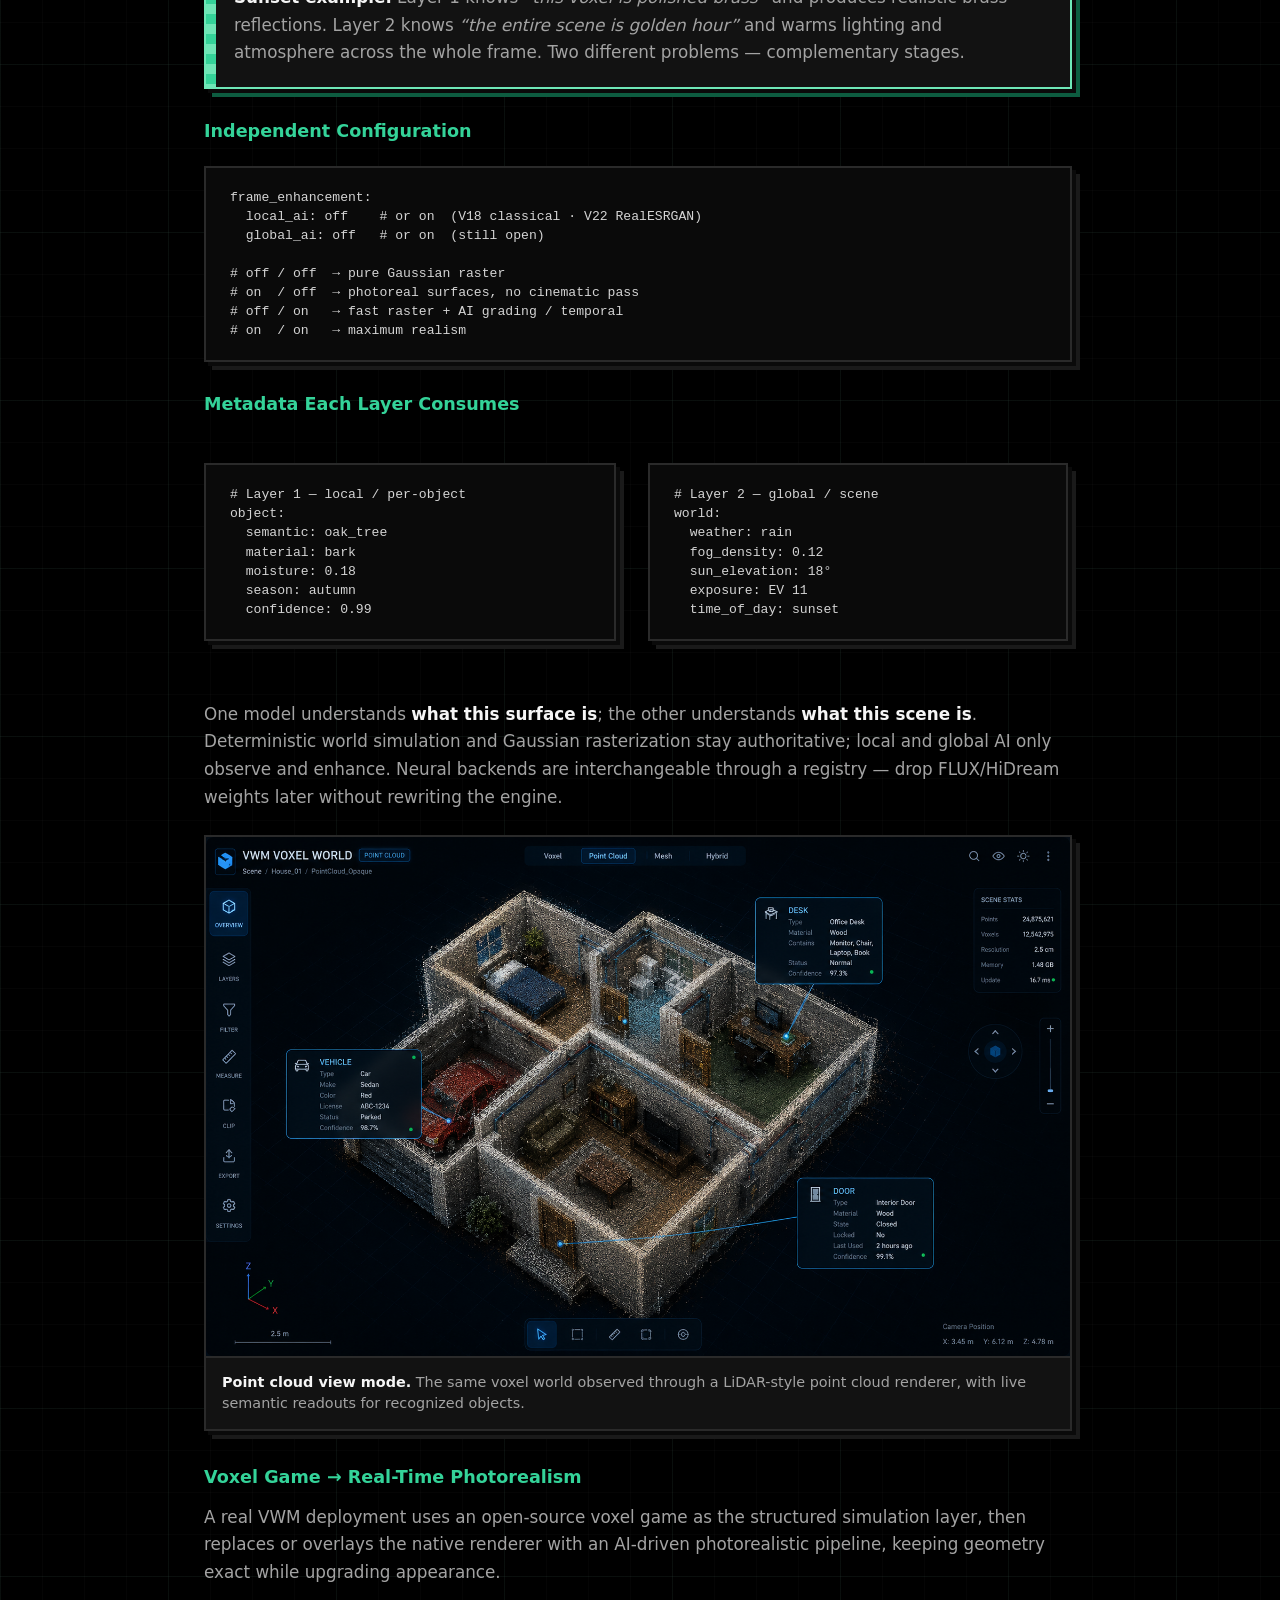
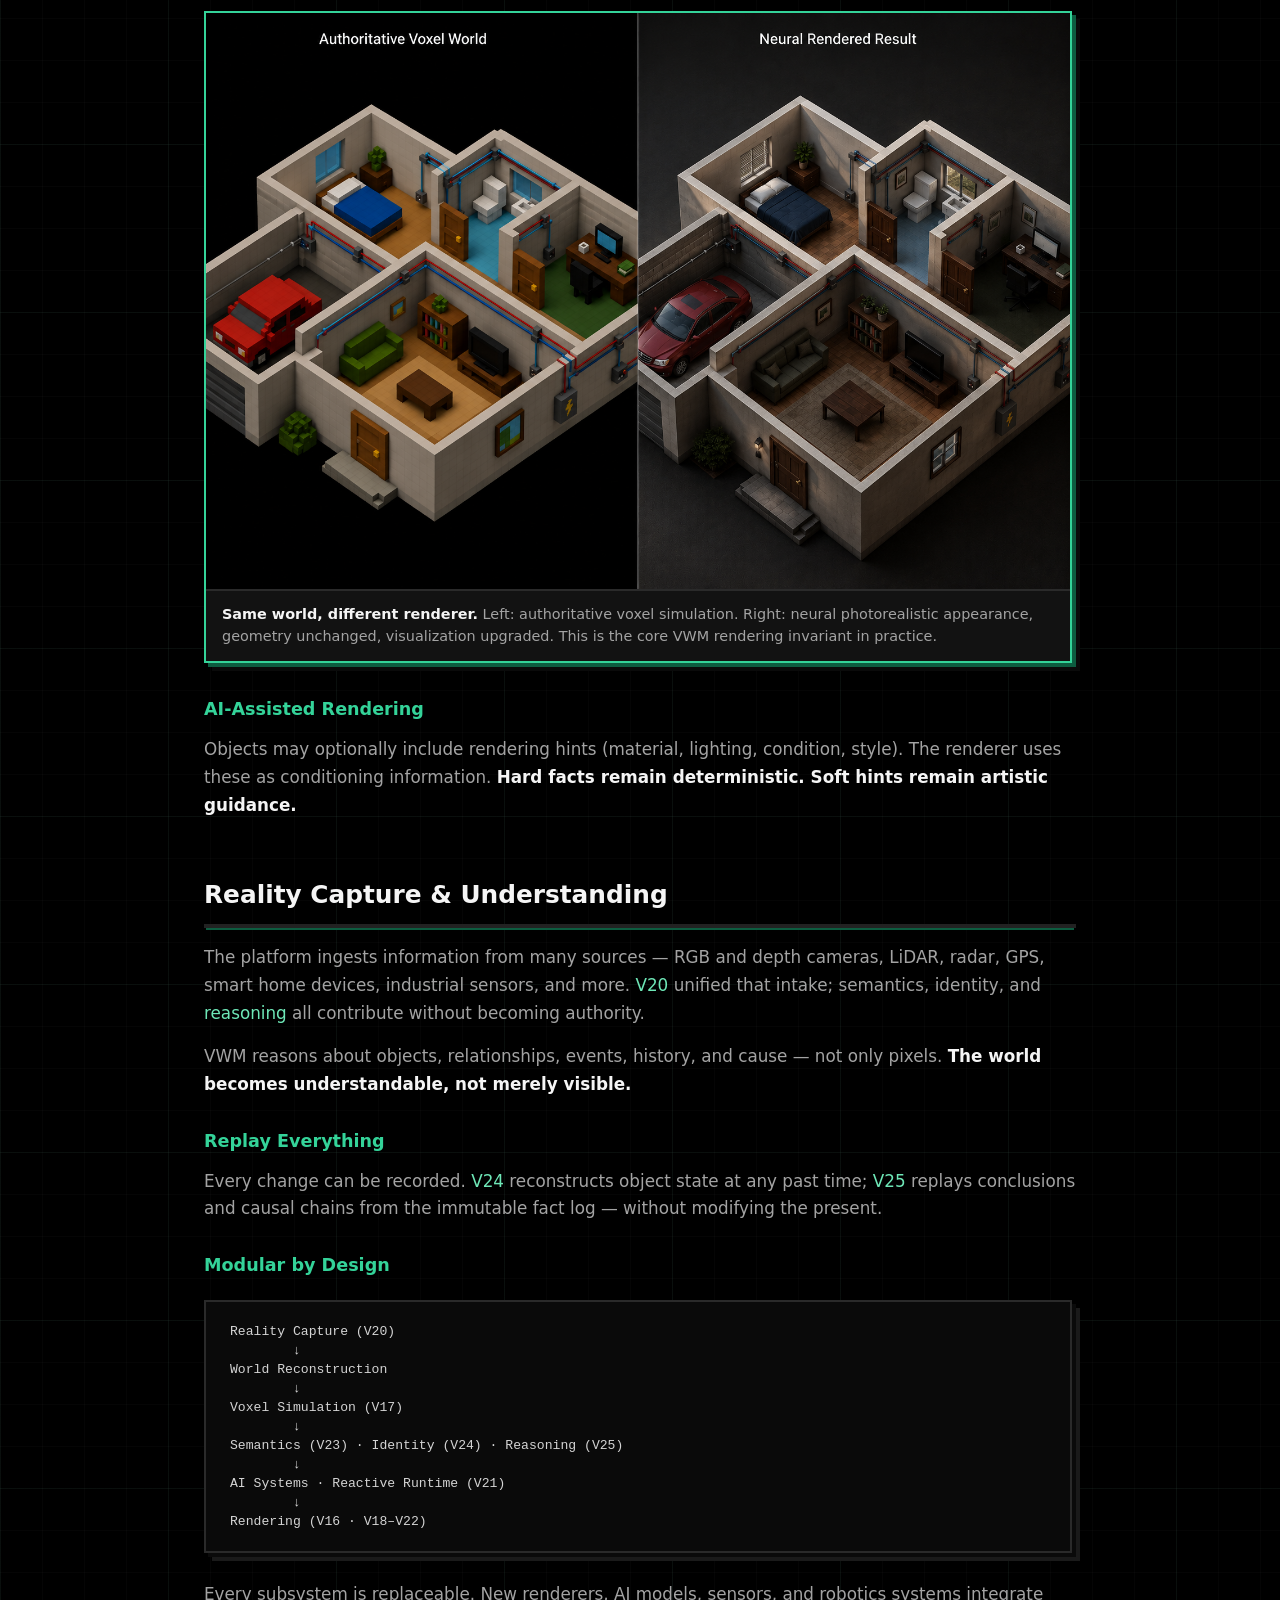
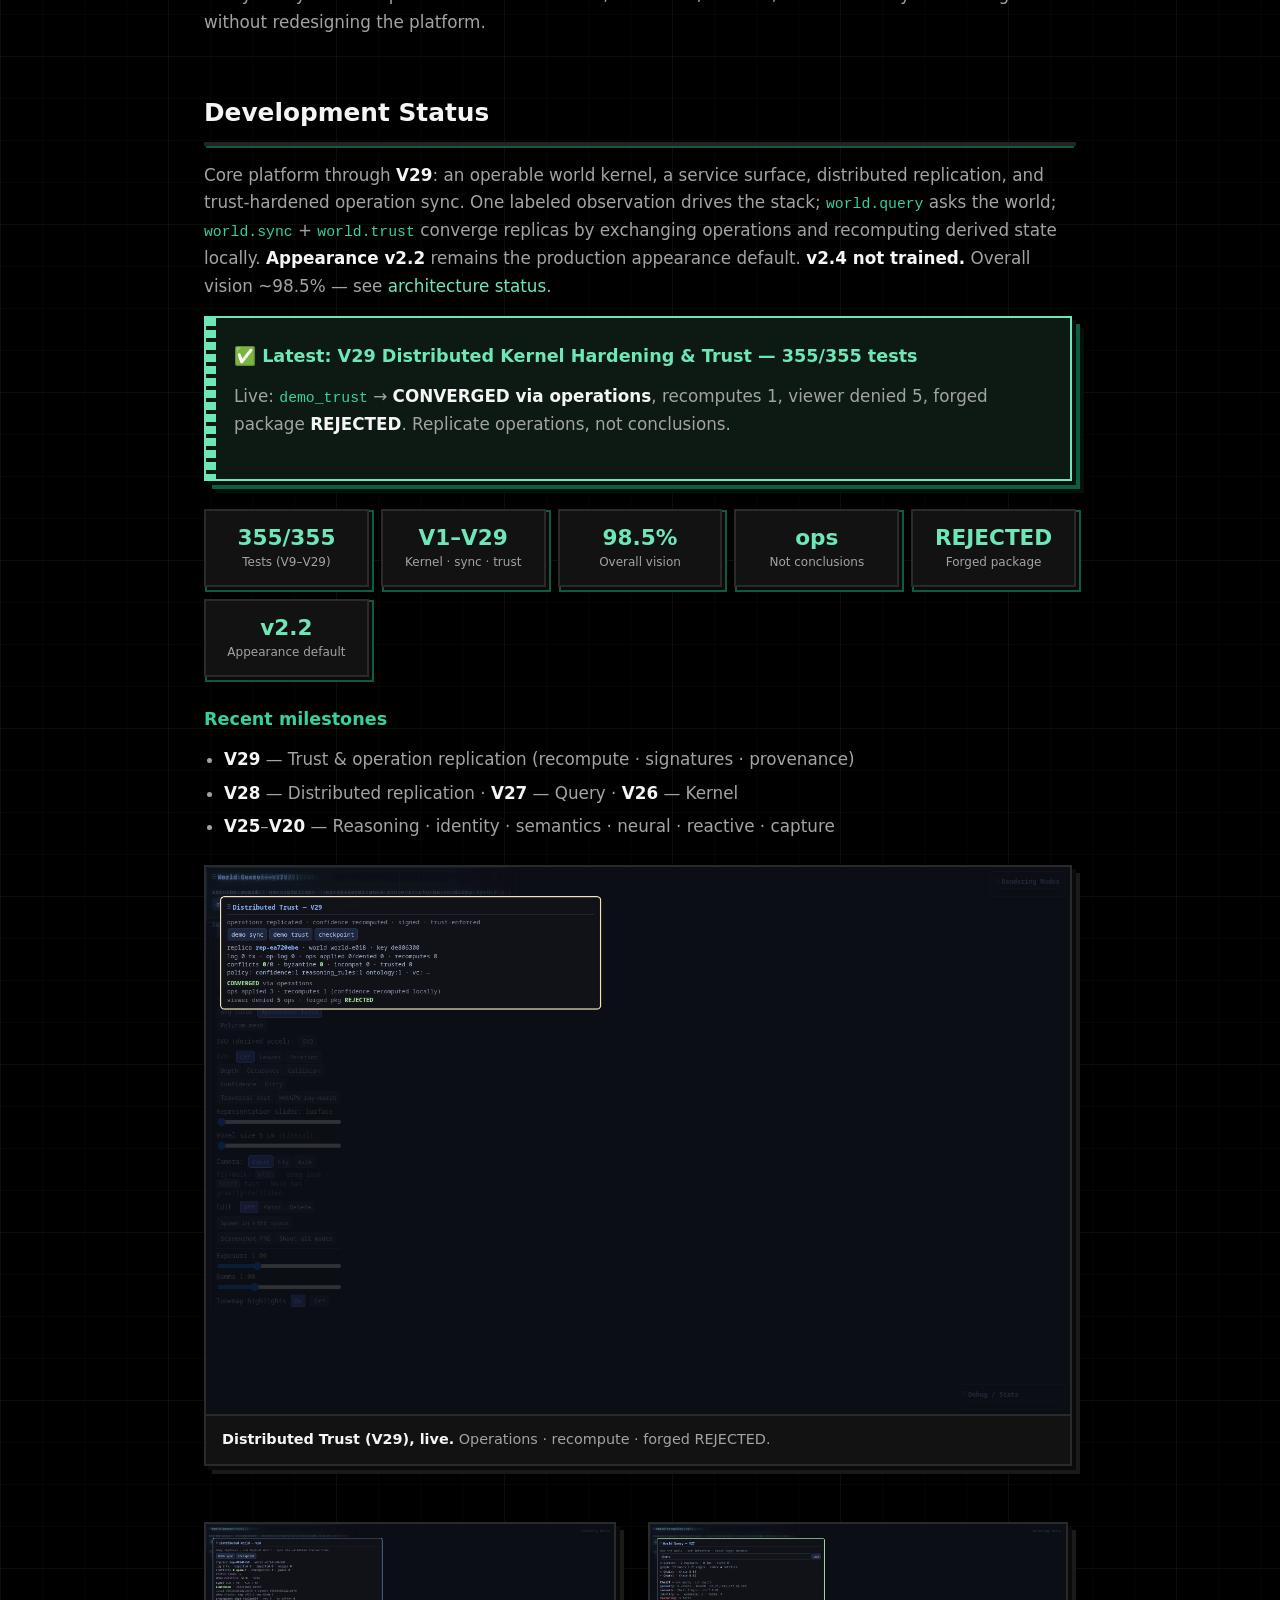
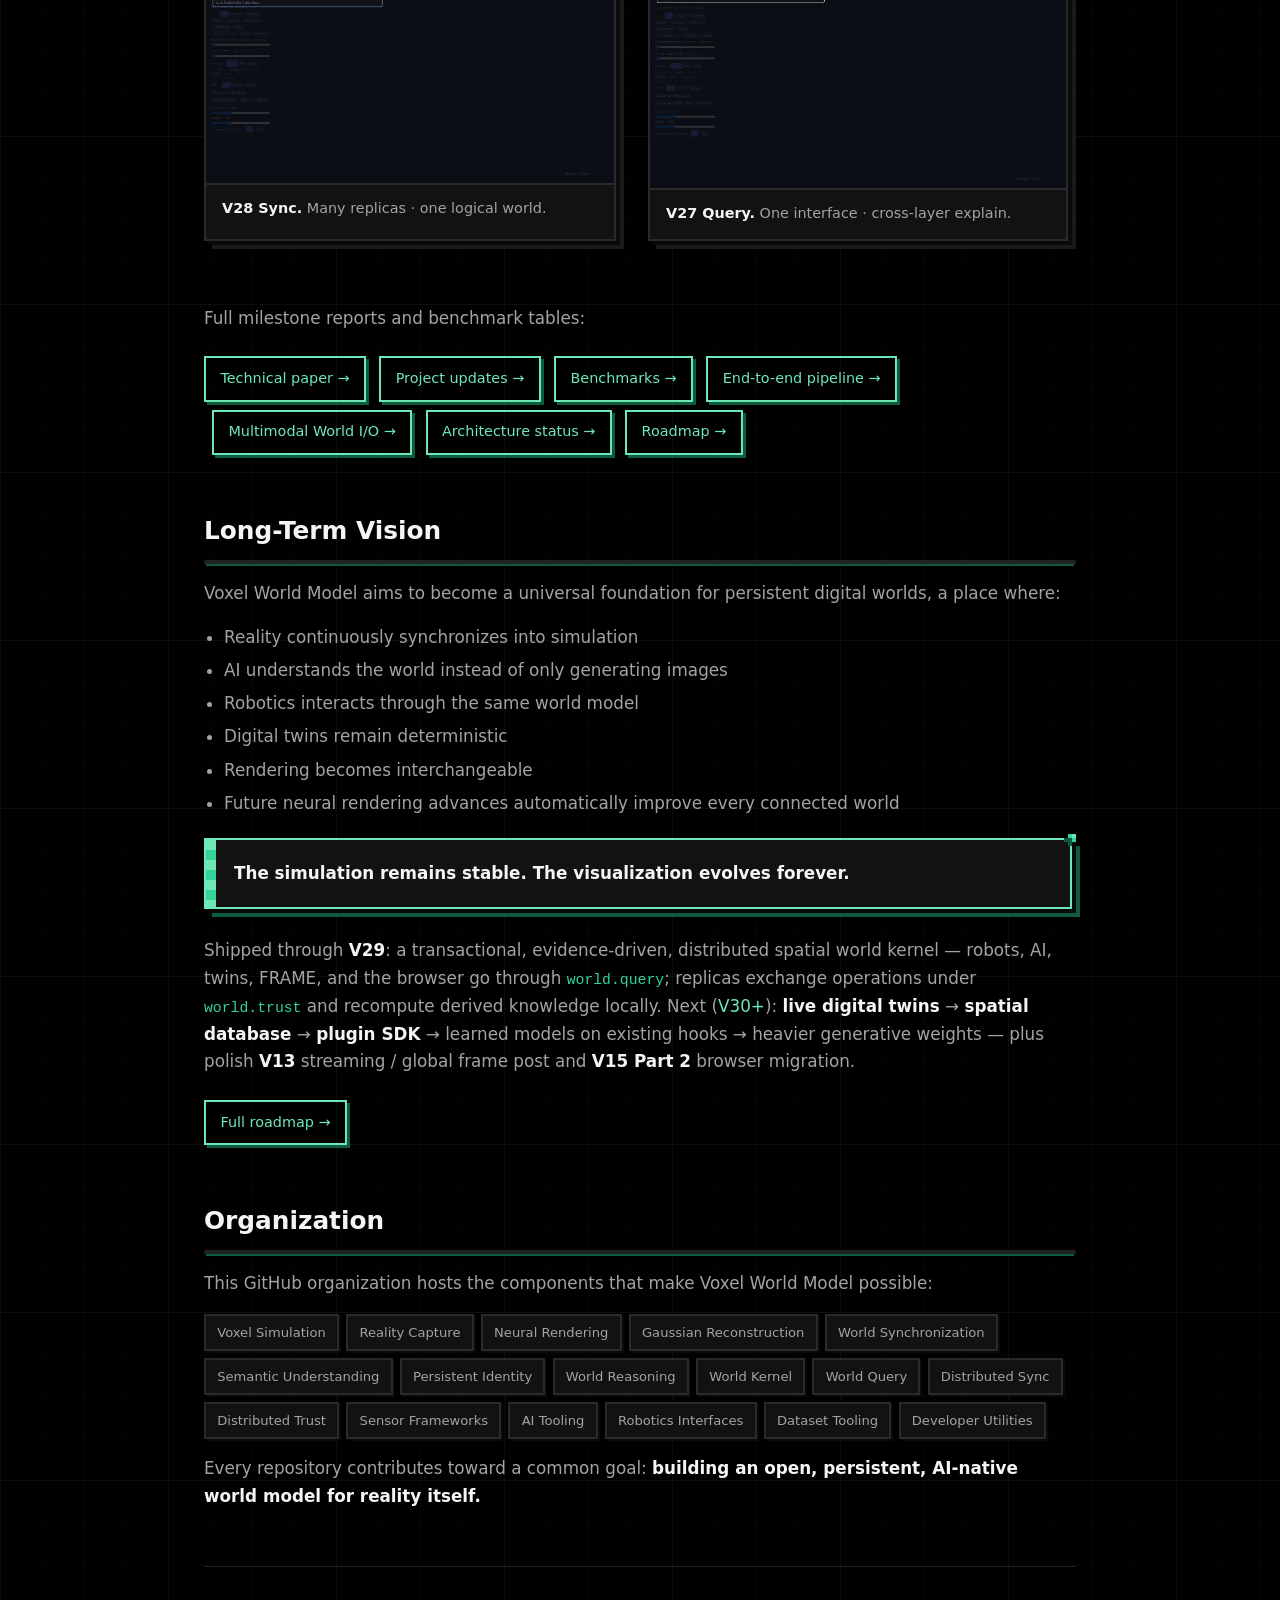
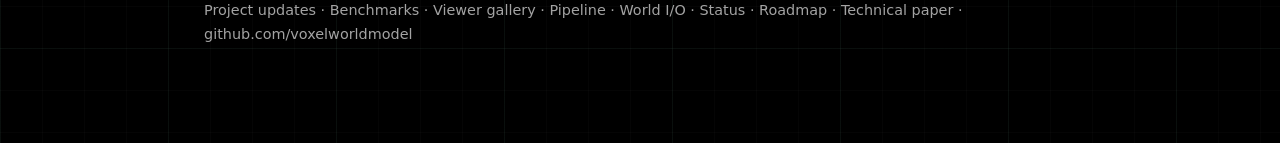
==== commit aadd8293: "Add Multimodal World I/O catalog page Vision inventory of inputs, internal observations, outputs, an" ====
--- a/index.html
+++ b/index.html
@@ -25,6 +25,7 @@
         <a href="benchmarks.html">Benchmarks</a>
         <a href="gallery.html">Gallery</a>
         <a href="pipeline.html">Pipeline</a>
+        <a href="io.html">World I/O</a>
         <a href="status.html">Status</a>
         <a href="roadmap.html">Roadmap</a>
         <a href="paper.html">Technical Paper</a>
@@ -104,7 +105,7 @@
 
     <section id="twins">
       <h2>Digital Twins</h2>
-      <p>One of the primary goals of VWM is creating <strong>live digital twins</strong> — real-world devices continuously synchronized into the voxel world. The substrate for that is largely in place; full device twins and a spatial database remain on the <a href="roadmap.html#v30">V30+</a> horizon. Apps already talk to the world through <a href="updates.html#v27"><code>world.query</code></a>; replicas converge through <a href="updates.html#v28"><code>world.sync</code></a> and <a href="updates.html#v29"><code>world.trust</code></a>.</p>
+      <p>One of the primary goals of VWM is creating <strong>live digital twins</strong> — real-world devices continuously synchronized into the voxel world. The substrate for that is largely in place; full device twins and a spatial database remain on the <a href="roadmap.html#v30">V30+</a> horizon. Apps already talk to the world through <a href="updates.html#v27"><code>world.query</code></a>; replicas converge through <a href="updates.html#v28"><code>world.sync</code></a> and <a href="updates.html#v29"><code>world.trust</code></a>. The intended multimodal surface — cameras, LiDAR, robotics, buildings, vehicles, scientific instruments, and more — is catalogued on <a href="io.html">Multimodal World I/O</a>.</p>
       <ul>
         <li>Smart homes, offices, and factories</li>
         <li>Vehicles, robots, farms, and warehouses</li>
@@ -437,6 +438,7 @@
       <a class="cta-link" href="updates.html" style="margin-left: 0.5rem">Project updates →</a>
       <a class="cta-link" href="benchmarks.html" style="margin-left: 0.5rem">Benchmarks →</a>
       <a class="cta-link" href="pipeline.html" style="margin-left: 0.5rem">End-to-end pipeline →</a>
+      <a class="cta-link" href="io.html" style="margin-left: 0.5rem">Multimodal World I/O →</a>
       <a class="cta-link" href="status.html" style="margin-left: 0.5rem">Architecture status →</a>
       <a class="cta-link" href="roadmap.html" style="margin-left: 0.5rem">Roadmap →</a>
     </section>
@@ -485,7 +487,7 @@
     </section>
 
     <footer>
-      <p><a href="updates.html">Project updates</a> · <a href="benchmarks.html">Benchmarks</a> · <a href="gallery.html">Viewer gallery</a> · <a href="pipeline.html">Pipeline</a> · <a href="status.html">Status</a> · <a href="roadmap.html">Roadmap</a> · <a href="paper.html">Technical paper</a> · <a href="https://github.com/voxelworldmodel">github.com/voxelworldmodel</a></p>
+      <p><a href="updates.html">Project updates</a> · <a href="benchmarks.html">Benchmarks</a> · <a href="gallery.html">Viewer gallery</a> · <a href="pipeline.html">Pipeline</a> · <a href="io.html">World I/O</a> · <a href="status.html">Status</a> · <a href="roadmap.html">Roadmap</a> · <a href="paper.html">Technical paper</a> · <a href="https://github.com/voxelworldmodel">github.com/voxelworldmodel</a></p>
     </footer>
   </div>
 <script defer src="site.js"></script>
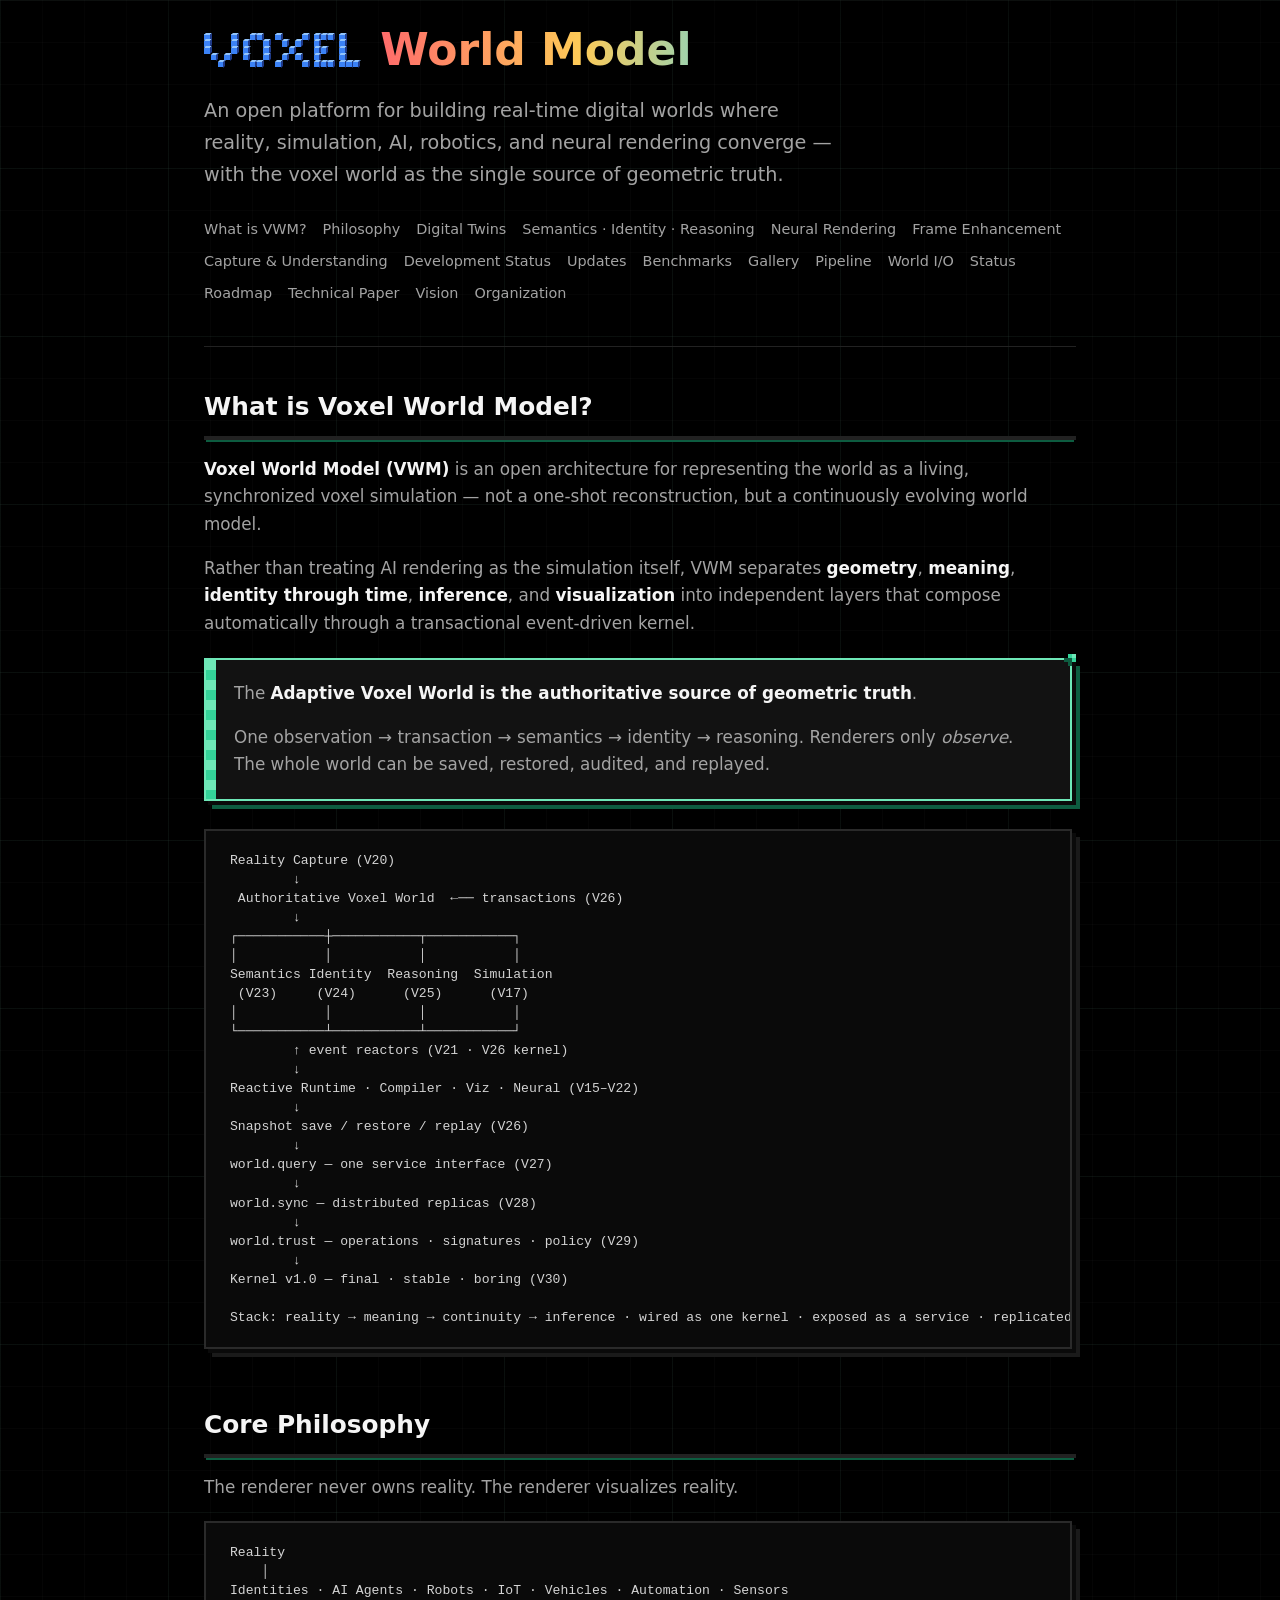
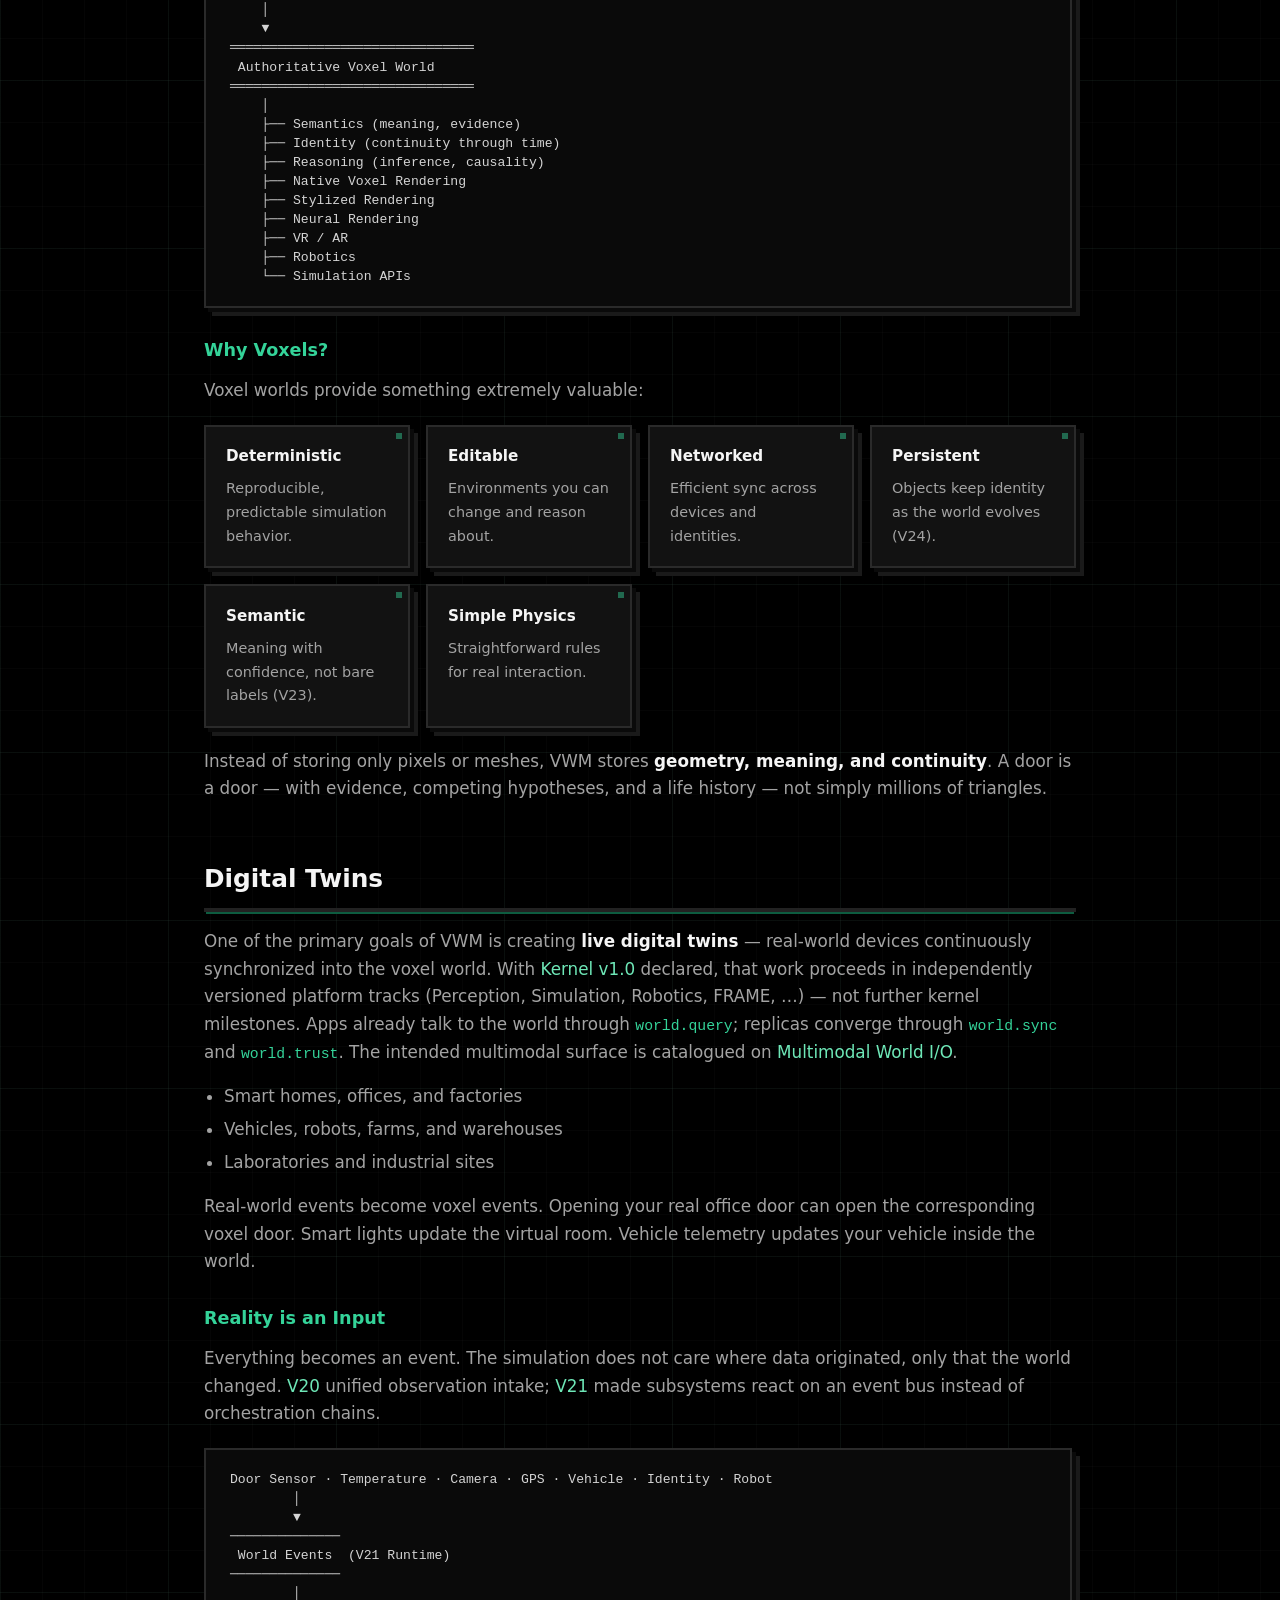
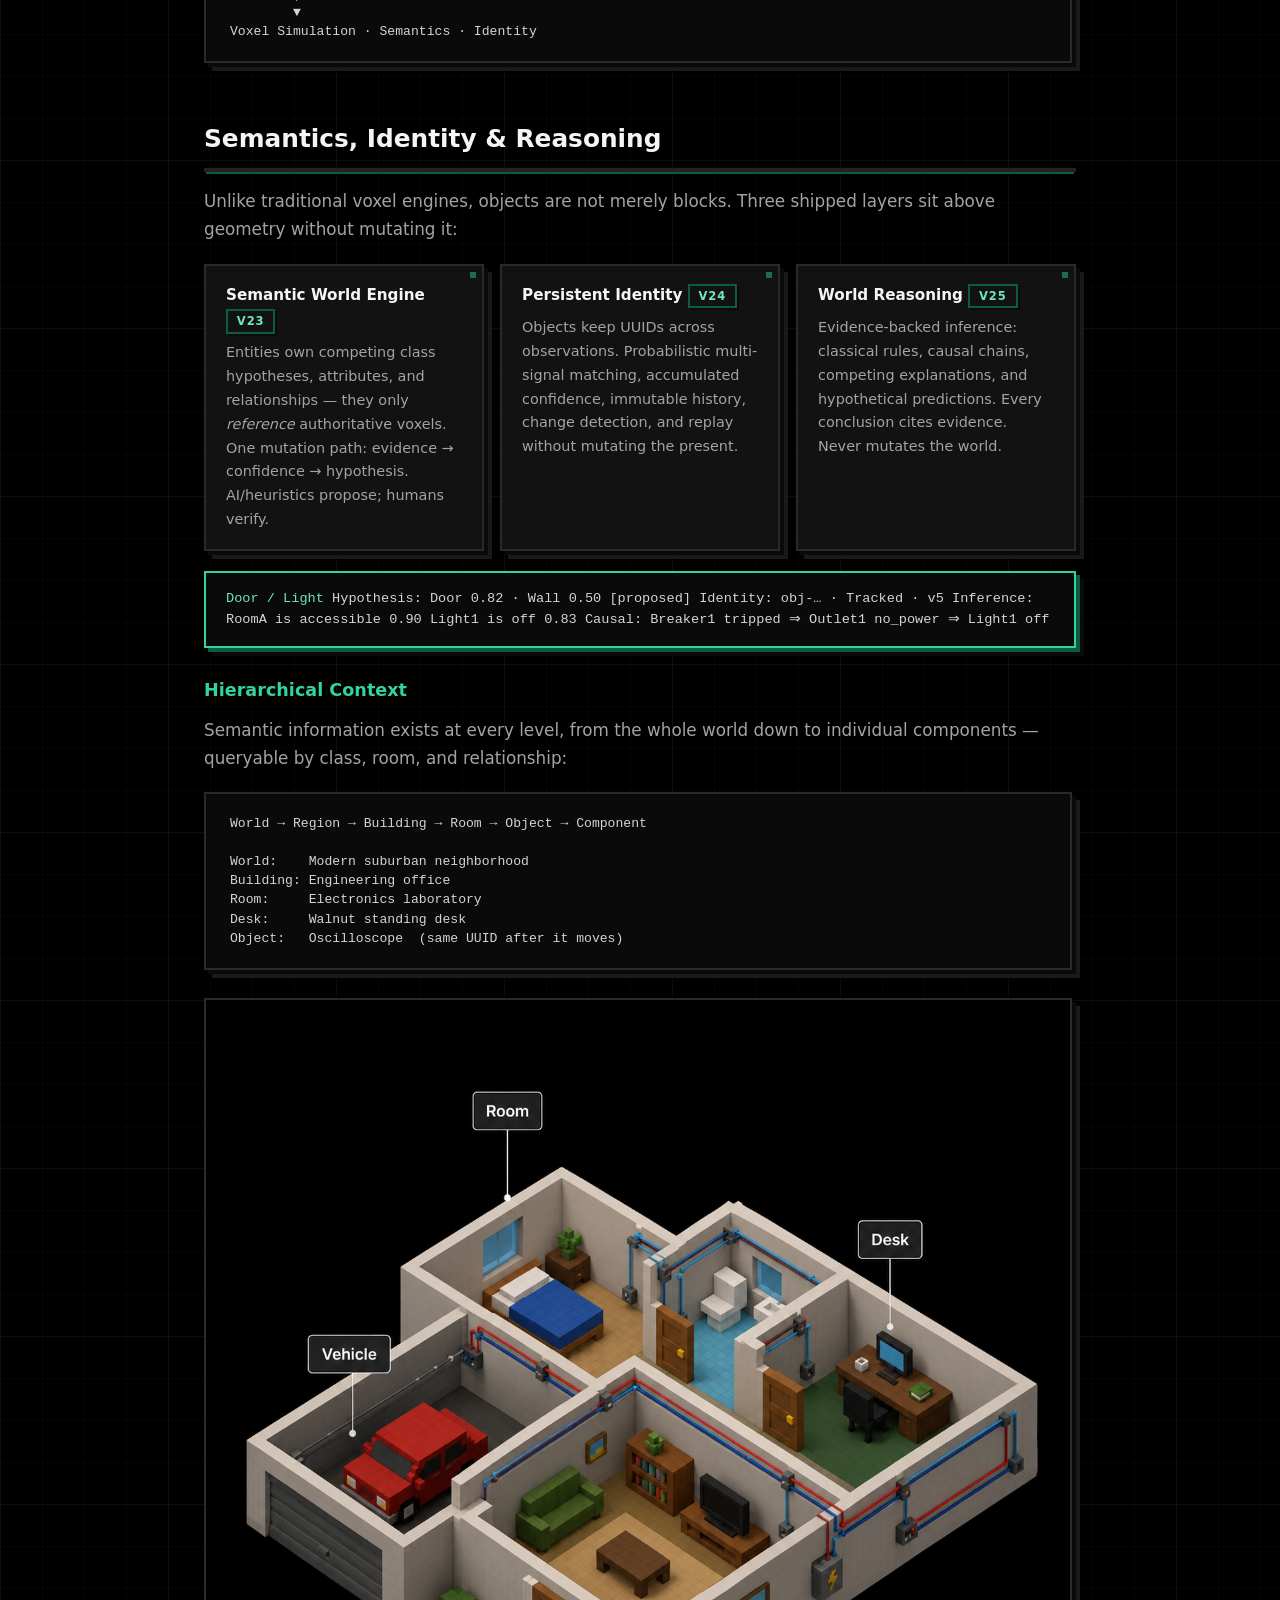
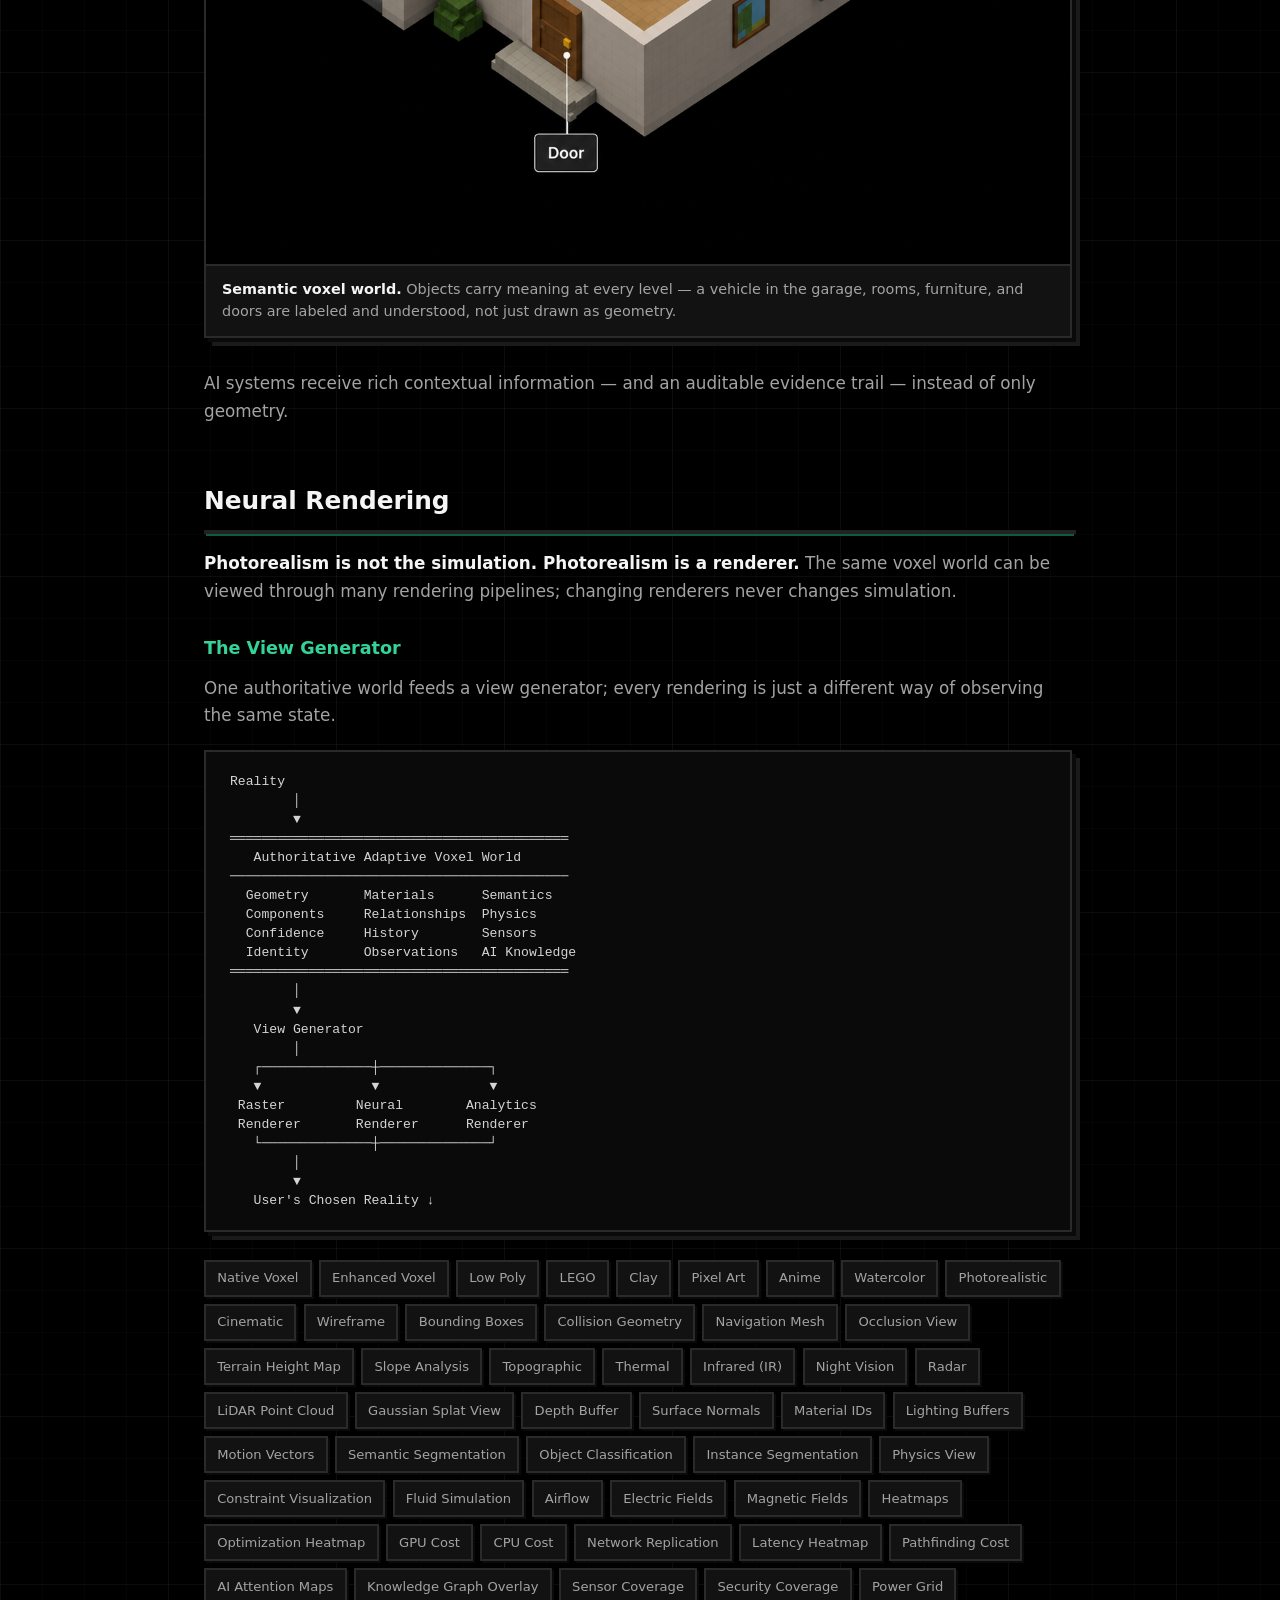
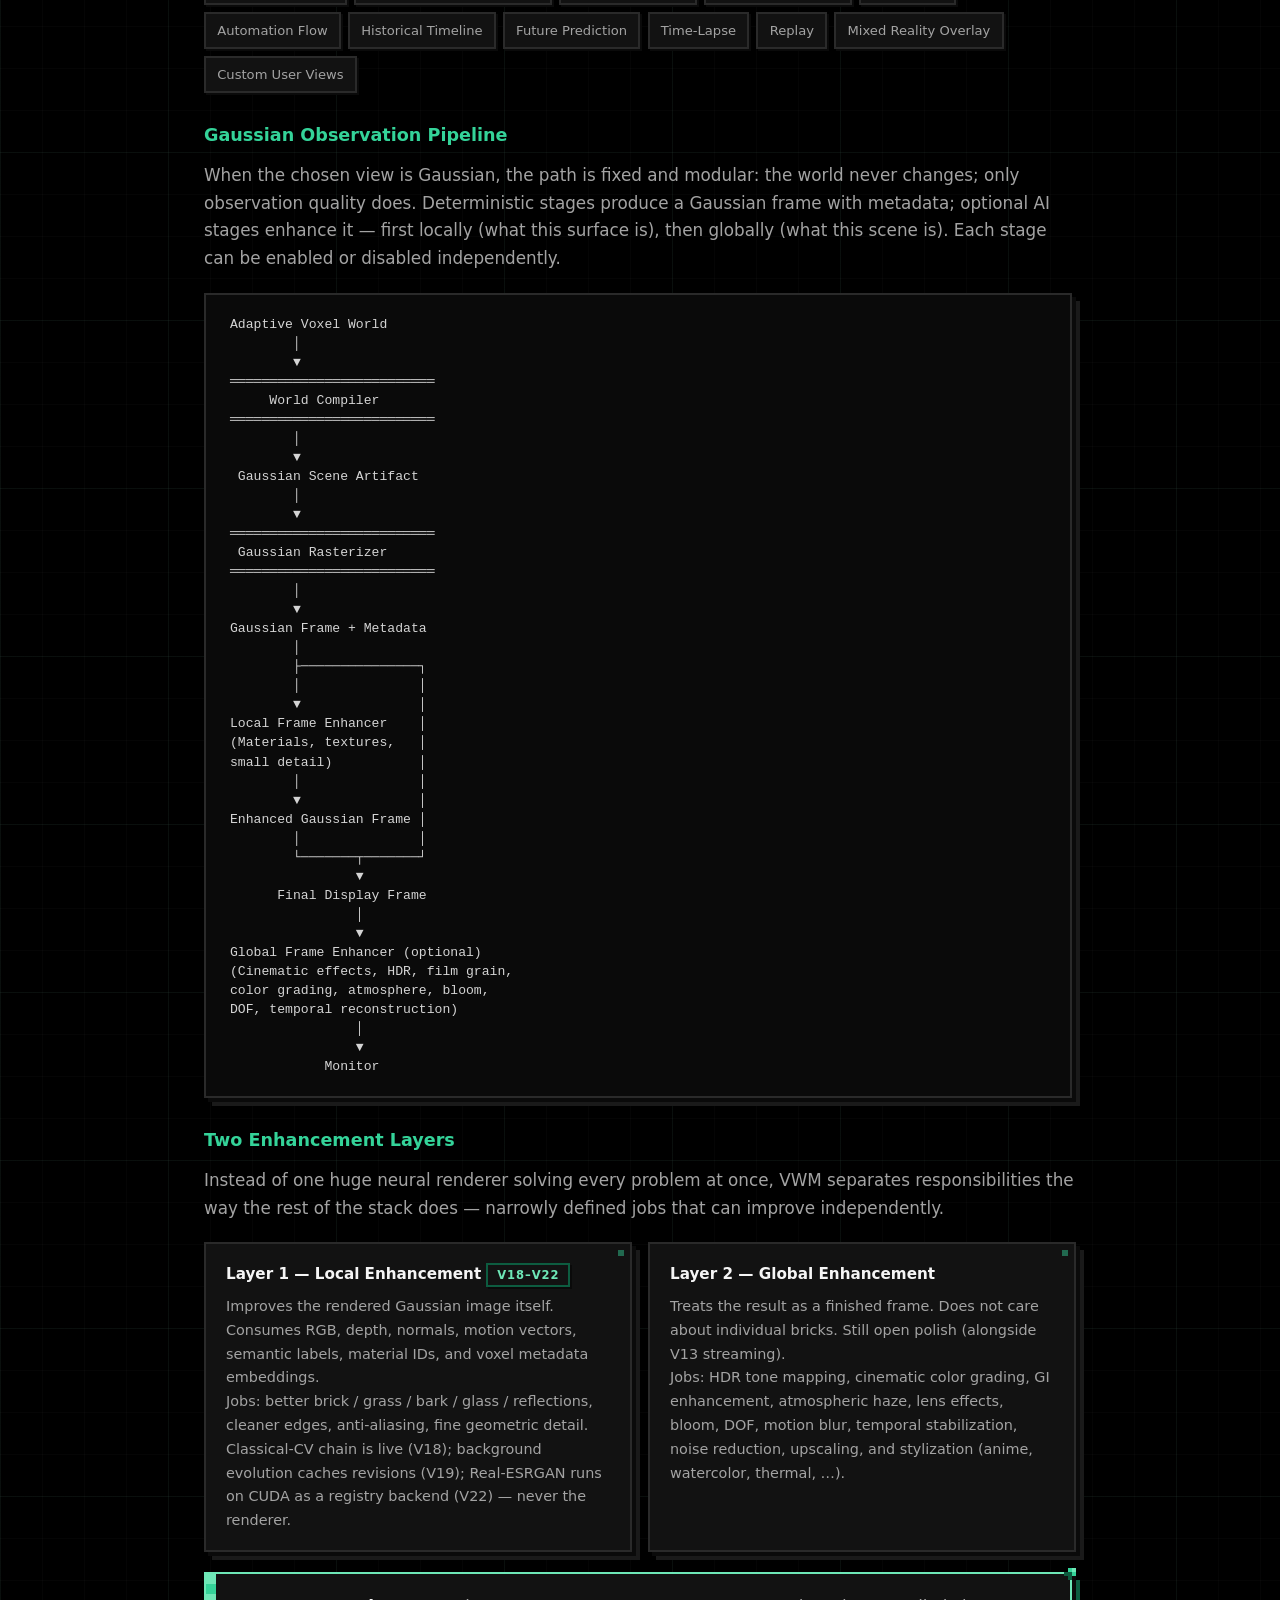
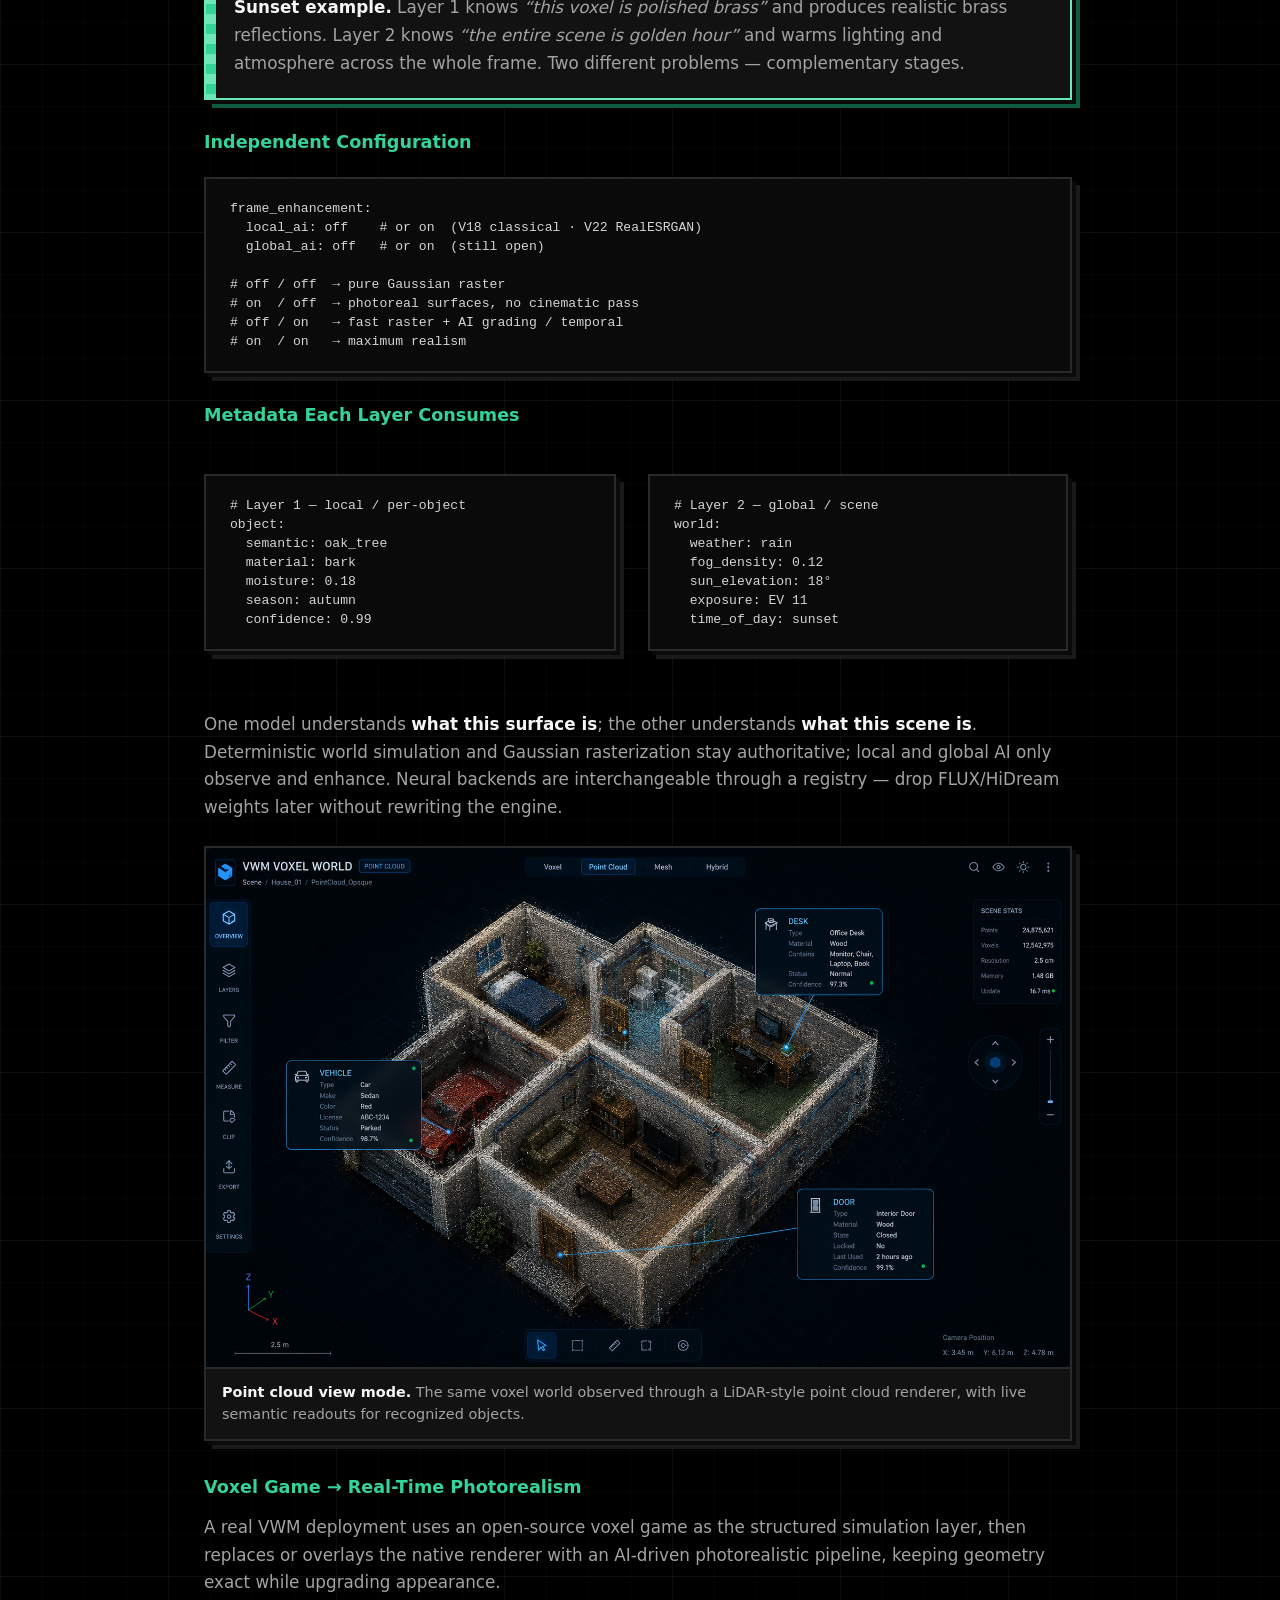
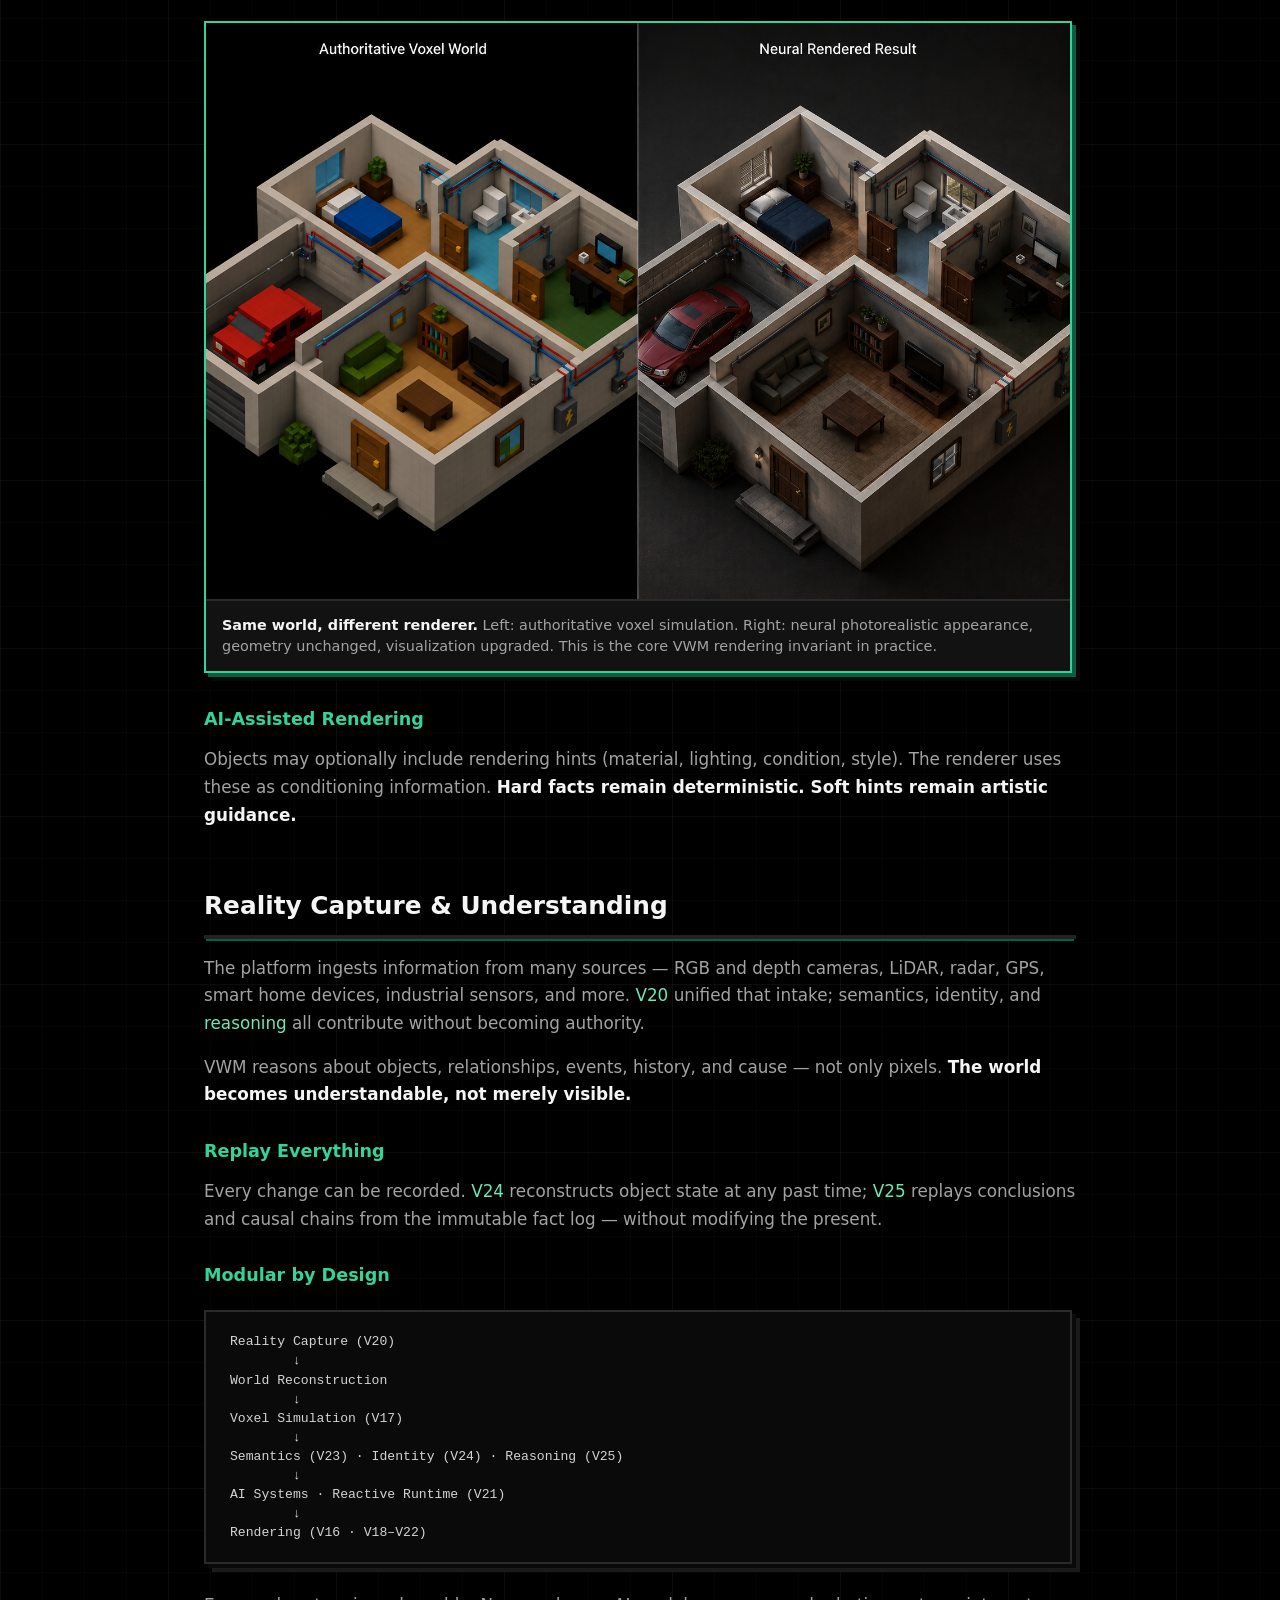
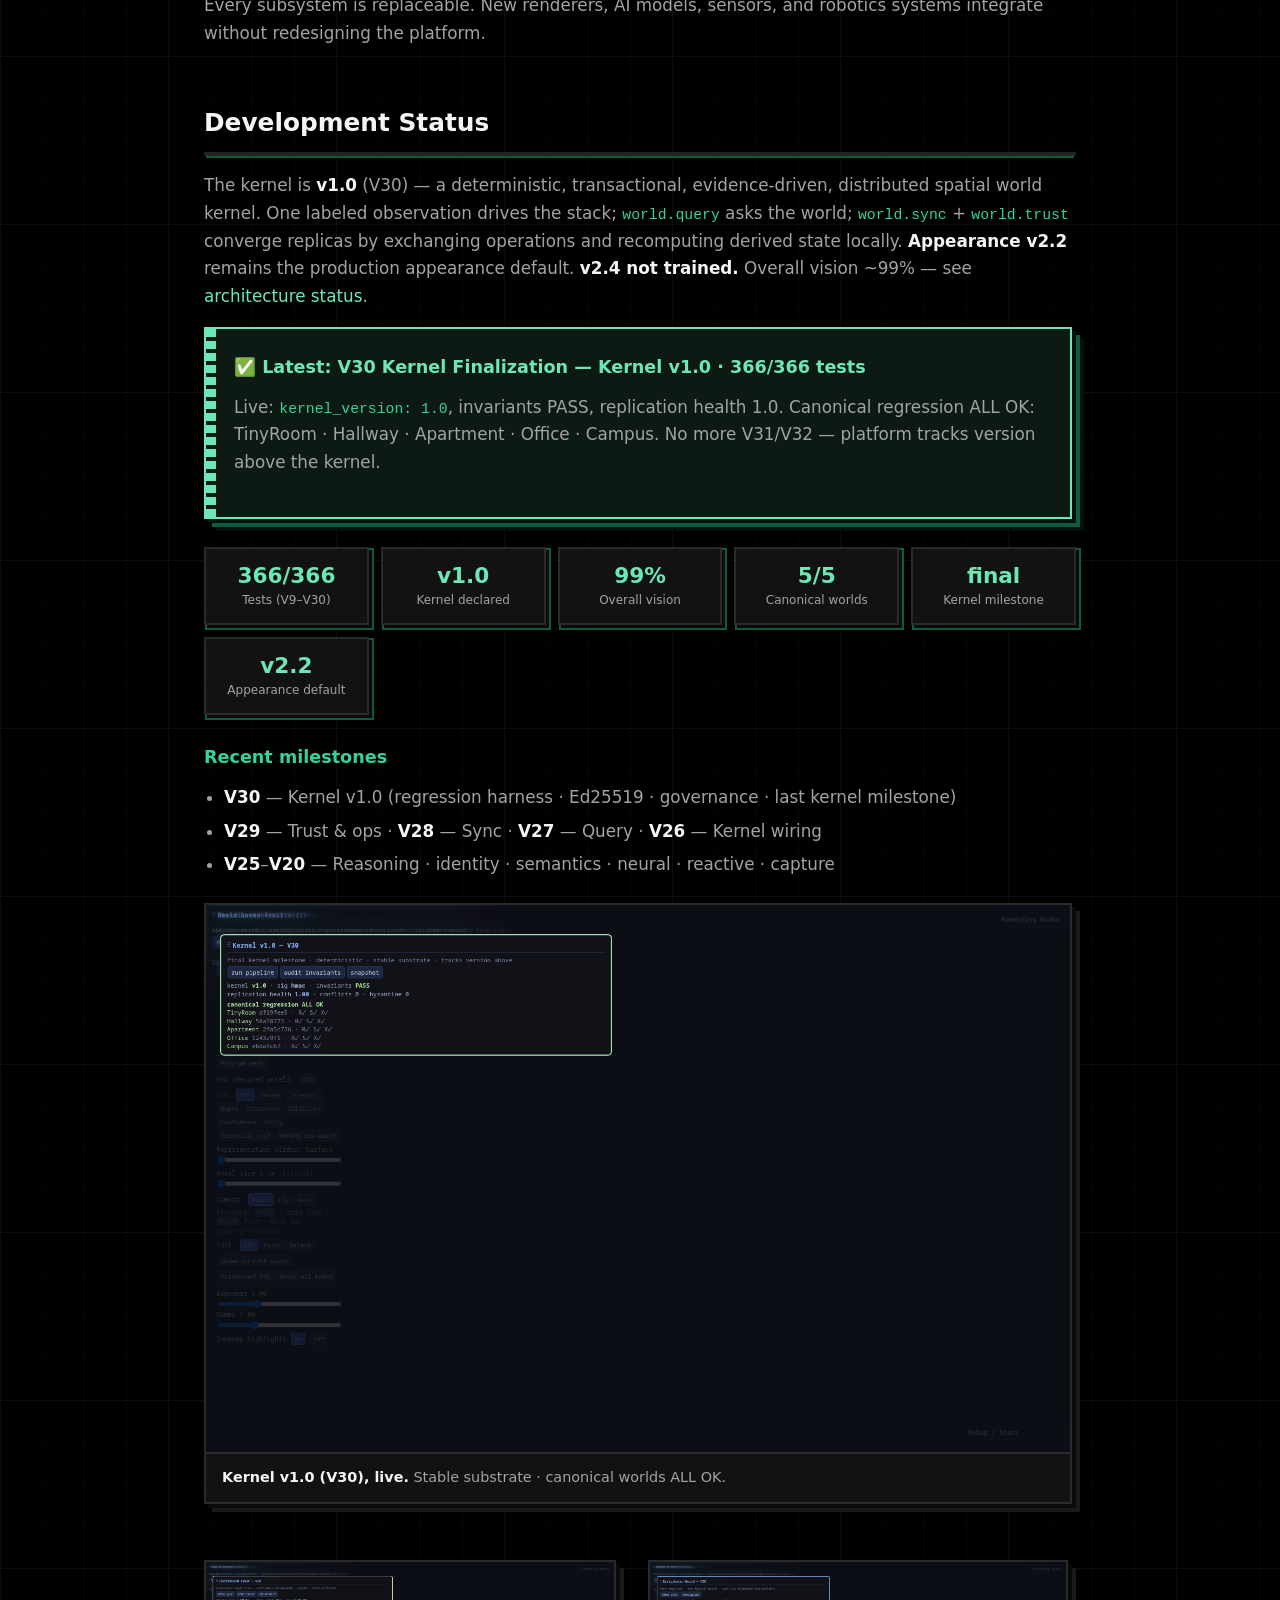
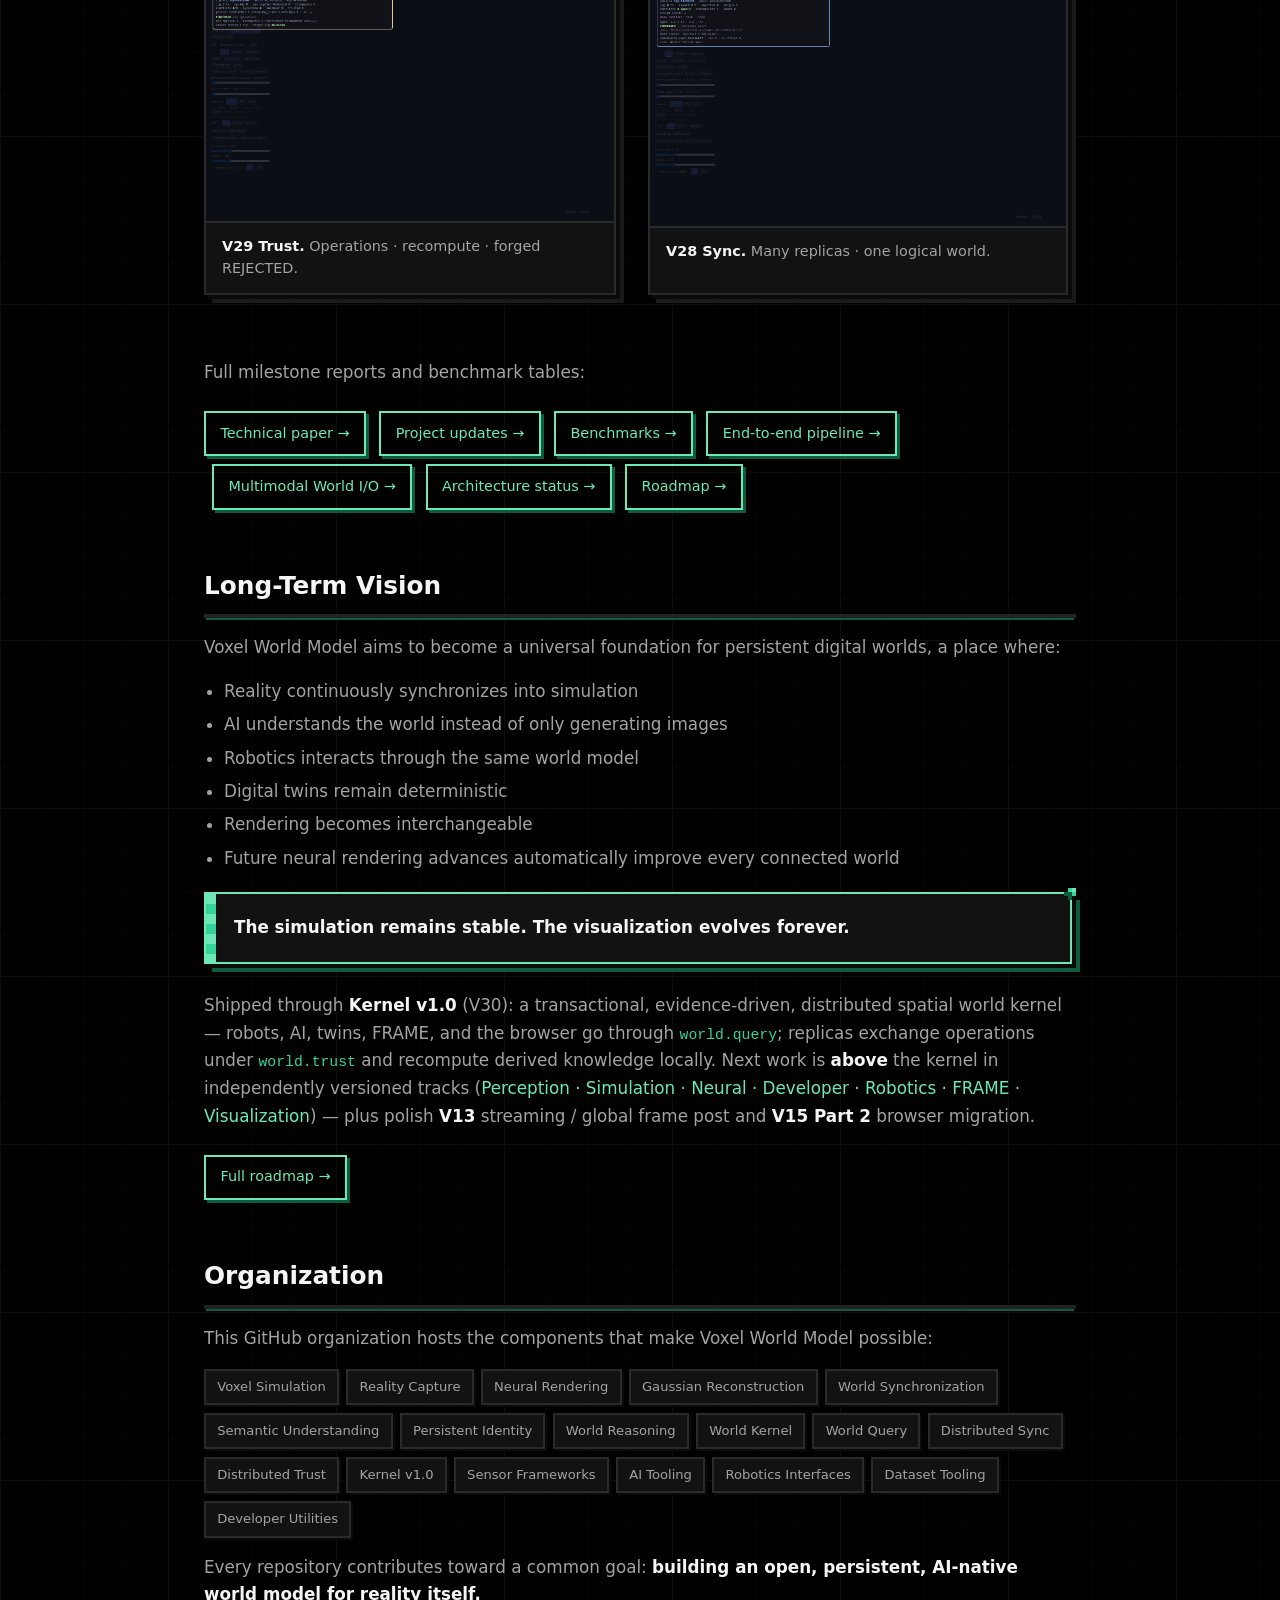
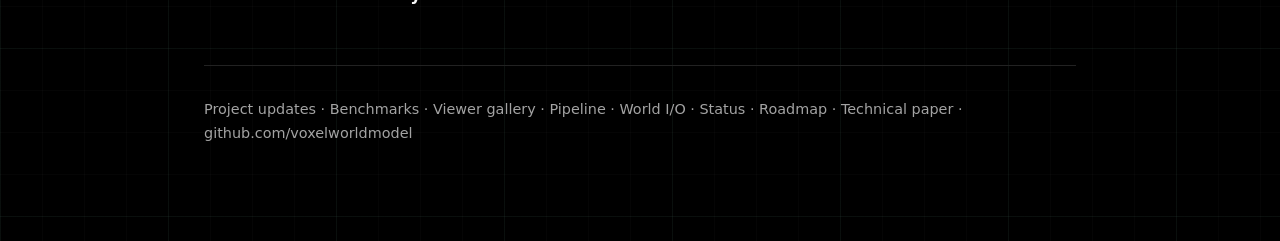
==== commit 9e8f29d8: "Publish V30 Kernel Finalization — Kernel v1.0 on the site Final kernel milestone: live health report" ====
--- a/index.html
+++ b/index.html
@@ -63,8 +63,10 @@
 world.sync — distributed replicas (V28)
         ↓
 world.trust — operations · signatures · policy (V29)
-
-Stack: reality → meaning → continuity → inference · wired as one kernel · exposed as a service · replicated · trusted</div>
+        ↓
+Kernel v1.0 — final · stable · boring (V30)
+
+Stack: reality → meaning → continuity → inference · wired as one kernel · exposed as a service · replicated · trusted · v1.0</div>
     </section>
 
     <section id="philosophy">
@@ -105,7 +107,7 @@
 
     <section id="twins">
       <h2>Digital Twins</h2>
-      <p>One of the primary goals of VWM is creating <strong>live digital twins</strong> — real-world devices continuously synchronized into the voxel world. The substrate for that is largely in place; full device twins and a spatial database remain on the <a href="roadmap.html#v30">V30+</a> horizon. Apps already talk to the world through <a href="updates.html#v27"><code>world.query</code></a>; replicas converge through <a href="updates.html#v28"><code>world.sync</code></a> and <a href="updates.html#v29"><code>world.trust</code></a>. The intended multimodal surface — cameras, LiDAR, robotics, buildings, vehicles, scientific instruments, and more — is catalogued on <a href="io.html">Multimodal World I/O</a>.</p>
+      <p>One of the primary goals of VWM is creating <strong>live digital twins</strong> — real-world devices continuously synchronized into the voxel world. With <a href="updates.html#v30">Kernel v1.0</a> declared, that work proceeds in independently versioned platform tracks (Perception, Simulation, Robotics, FRAME, …) — not further kernel milestones. Apps already talk to the world through <a href="updates.html#v27"><code>world.query</code></a>; replicas converge through <a href="updates.html#v28"><code>world.sync</code></a> and <a href="updates.html#v29"><code>world.trust</code></a>. The intended multimodal surface is catalogued on <a href="io.html">Multimodal World I/O</a>.</p>
       <ul>
         <li>Smart homes, offices, and factories</li>
         <li>Vehicles, robots, farms, and warehouses</li>
@@ -394,42 +396,42 @@
 
     <section id="status">
       <h2>Development Status</h2>
-      <p>Core platform through <strong>V29</strong>: an operable world kernel, a service surface, distributed replication, and trust-hardened operation sync. One labeled observation drives the stack; <code>world.query</code> asks the world; <code>world.sync</code> + <code>world.trust</code> converge replicas by exchanging operations and recomputing derived state locally. <strong>Appearance v2.2</strong> remains the production appearance default. <strong>v2.4 not trained.</strong> Overall vision ~98.5% — see <a href="status.html">architecture status</a>.</p>
+      <p>The kernel is <strong>v1.0</strong> (V30) — a deterministic, transactional, evidence-driven, distributed spatial world kernel. One labeled observation drives the stack; <code>world.query</code> asks the world; <code>world.sync</code> + <code>world.trust</code> converge replicas by exchanging operations and recomputing derived state locally. <strong>Appearance v2.2</strong> remains the production appearance default. <strong>v2.4 not trained.</strong> Overall vision ~99% — see <a href="status.html">architecture status</a>.</p>
 
       <div class="status-banner">
-        <h3>✅ Latest: V29 Distributed Kernel Hardening &amp; Trust — 355/355 tests</h3>
-        <p>Live: <code>demo_trust</code> → <strong>CONVERGED via operations</strong>, recomputes 1, viewer denied 5, forged package <strong>REJECTED</strong>. Replicate operations, not conclusions.</p>
+        <h3>✅ Latest: V30 Kernel Finalization — Kernel v1.0 · 366/366 tests</h3>
+        <p>Live: <code>kernel_version: 1.0</code>, invariants PASS, replication health 1.0. Canonical regression ALL OK: TinyRoom · Hallway · Apartment · Office · Campus. No more V31/V32 — platform tracks version above the kernel.</p>
       </div>
 
       <div class="stats-grid">
-        <div class="stat"><span class="value">355/355</span><span class="label">Tests (V9–V29)</span></div>
-        <div class="stat"><span class="value">V1–V29</span><span class="label">Kernel · sync · trust</span></div>
-        <div class="stat"><span class="value">98.5%</span><span class="label">Overall vision</span></div>
-        <div class="stat"><span class="value">ops</span><span class="label">Not conclusions</span></div>
-        <div class="stat"><span class="value">REJECTED</span><span class="label">Forged package</span></div>
+        <div class="stat"><span class="value">366/366</span><span class="label">Tests (V9–V30)</span></div>
+        <div class="stat"><span class="value">v1.0</span><span class="label">Kernel declared</span></div>
+        <div class="stat"><span class="value">99%</span><span class="label">Overall vision</span></div>
+        <div class="stat"><span class="value">5/5</span><span class="label">Canonical worlds</span></div>
+        <div class="stat"><span class="value">final</span><span class="label">Kernel milestone</span></div>
         <div class="stat"><span class="value">v2.2</span><span class="label">Appearance default</span></div>
       </div>
 
       <h3>Recent milestones</h3>
       <ul>
-        <li><a href="updates.html#v29"><strong>V29</strong></a> — Trust &amp; operation replication (recompute · signatures · provenance)</li>
-        <li><a href="updates.html#v28"><strong>V28</strong></a> — Distributed replication · <a href="updates.html#v27"><strong>V27</strong></a> — Query · <a href="updates.html#v26"><strong>V26</strong></a> — Kernel</li>
+        <li><a href="updates.html#v30"><strong>V30</strong></a> — Kernel v1.0 (regression harness · Ed25519 · governance · last kernel milestone)</li>
+        <li><a href="updates.html#v29"><strong>V29</strong></a> — Trust &amp; ops · <a href="updates.html#v28"><strong>V28</strong></a> — Sync · <a href="updates.html#v27"><strong>V27</strong></a> — Query · <a href="updates.html#v26"><strong>V26</strong></a> — Kernel wiring</li>
         <li><a href="updates.html#v25"><strong>V25</strong></a>–<a href="updates.html#v20"><strong>V20</strong></a> — Reasoning · identity · semantics · neural · reactive · capture</li>
       </ul>
 
       <figure class="figure">
-        <img src="viewer_v29_trust.png" alt="VWM viewer with the Distributed Trust (V29) panel.">
-        <figcaption><strong>Distributed Trust (V29), live.</strong> Operations · recompute · forged REJECTED.</figcaption>
+        <img src="viewer_v30_kernel.png" alt="VWM viewer with the Kernel v1.0 (V30) panel.">
+        <figcaption><strong>Kernel v1.0 (V30), live.</strong> Stable substrate · canonical worlds ALL OK.</figcaption>
       </figure>
 
       <div class="figure-row">
         <figure class="figure" style="flex:1;margin-right:0.75rem">
+          <img src="viewer_v29_trust.png" alt="Distributed Trust (V29) panel.">
+          <figcaption><strong>V29 Trust.</strong> Operations · recompute · forged REJECTED.</figcaption>
+        </figure>
+        <figure class="figure" style="flex:1">
           <img src="viewer_v28_replication.png" alt="Distributed World (V28) panel.">
           <figcaption><strong>V28 Sync.</strong> Many replicas · one logical world.</figcaption>
-        </figure>
-        <figure class="figure" style="flex:1">
-          <img src="viewer_v27_query.png" alt="World Query (V27) panel.">
-          <figcaption><strong>V27 Query.</strong> One interface · cross-layer explain.</figcaption>
         </figure>
       </div>
 
@@ -457,7 +459,7 @@
       <div class="highlight">
         <p><strong>The simulation remains stable. The visualization evolves forever.</strong></p>
       </div>
-      <p>Shipped through <strong>V29</strong>: a transactional, evidence-driven, distributed spatial world kernel — robots, AI, twins, FRAME, and the browser go through <code>world.query</code>; replicas exchange operations under <code>world.trust</code> and recompute derived knowledge locally. Next (<a href="roadmap.html#v30">V30+</a>): <strong>live digital twins</strong> → <strong>spatial database</strong> → <strong>plugin SDK</strong> → learned models on existing hooks → heavier generative weights — plus polish <strong>V13</strong> streaming / global frame post and <strong>V15 Part 2</strong> browser migration.</p>
+      <p>Shipped through <strong>Kernel v1.0</strong> (V30): a transactional, evidence-driven, distributed spatial world kernel — robots, AI, twins, FRAME, and the browser go through <code>world.query</code>; replicas exchange operations under <code>world.trust</code> and recompute derived knowledge locally. Next work is <strong>above</strong> the kernel in independently versioned tracks (<a href="roadmap.html#tracks">Perception · Simulation · Neural · Developer · Robotics · FRAME · Visualization</a>) — plus polish <strong>V13</strong> streaming / global frame post and <strong>V15 Part 2</strong> browser migration.</p>
       <a class="cta-link" href="roadmap.html">Full roadmap →</a>
     </section>
 
@@ -477,6 +479,7 @@
         <span class="pill">World Query</span>
         <span class="pill">Distributed Sync</span>
         <span class="pill">Distributed Trust</span>
+        <span class="pill">Kernel v1.0</span>
         <span class="pill">Sensor Frameworks</span>
         <span class="pill">AI Tooling</span>
         <span class="pill">Robotics Interfaces</span>
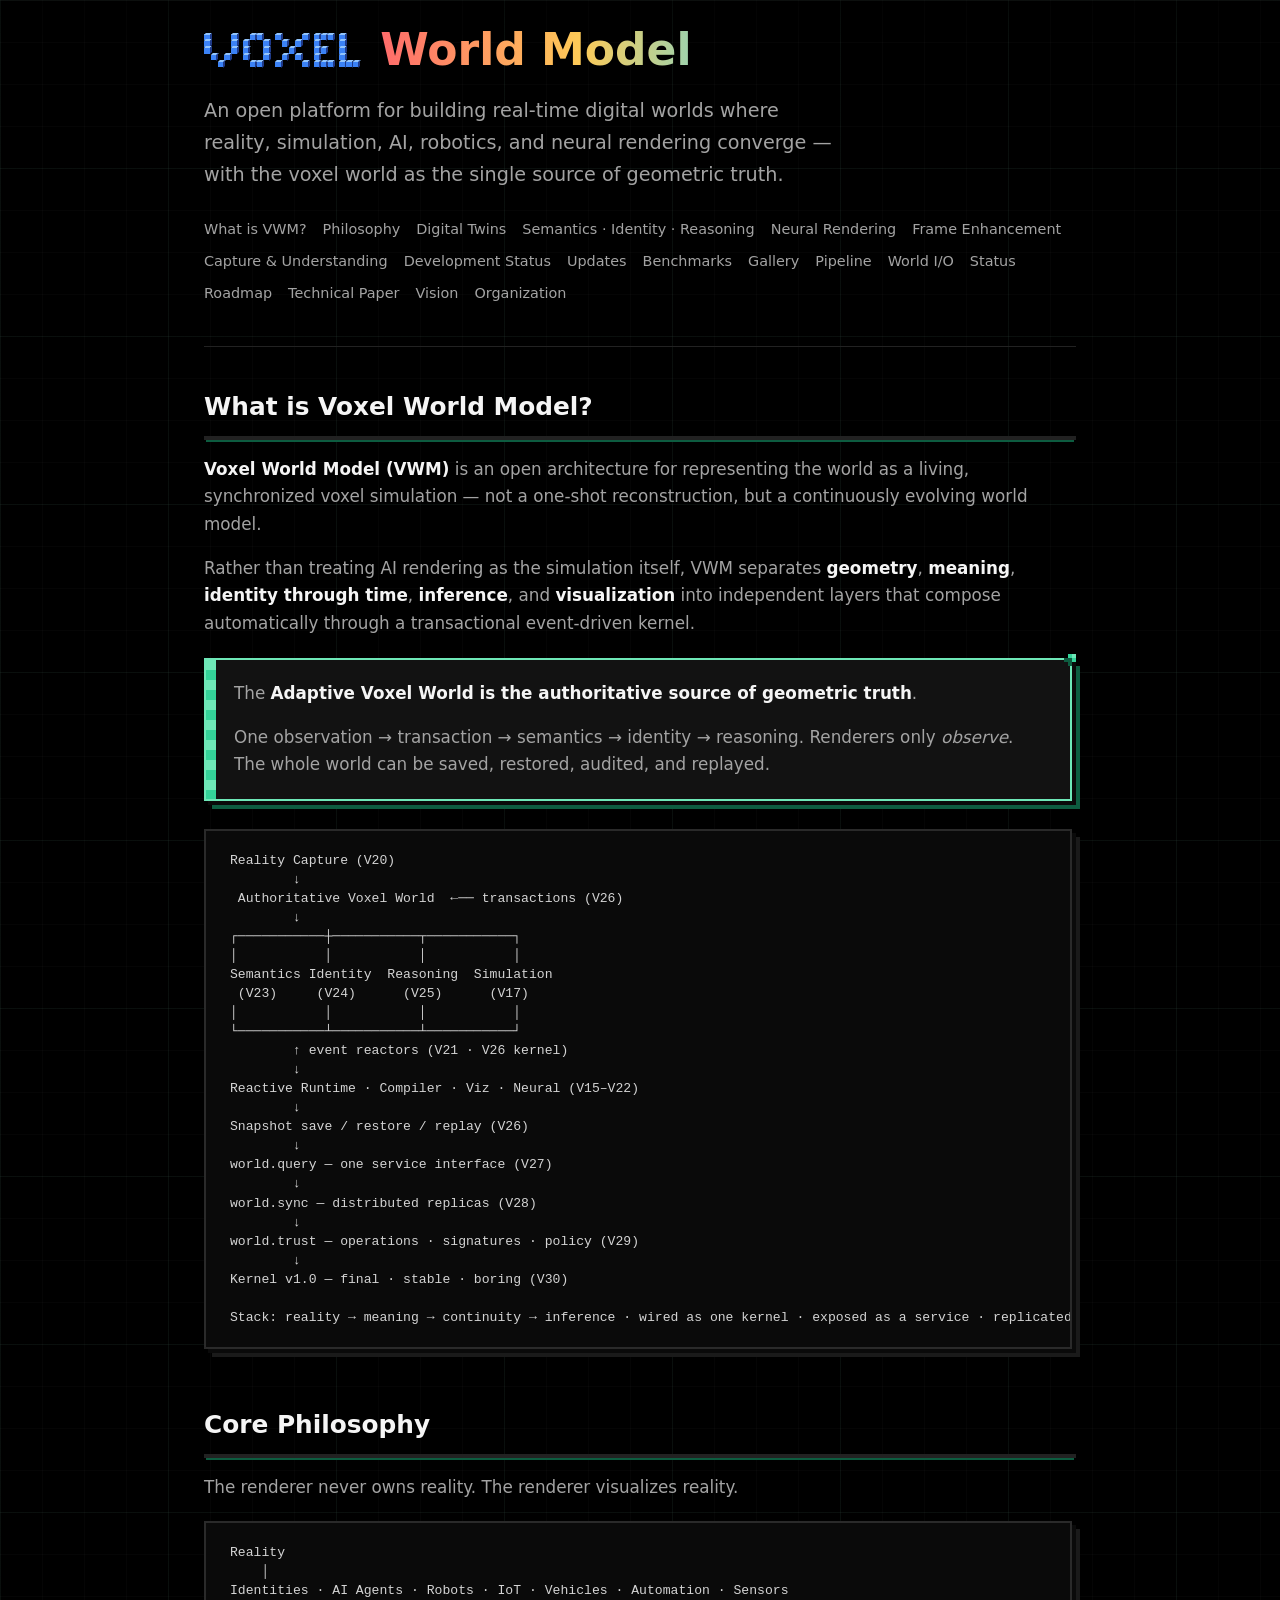
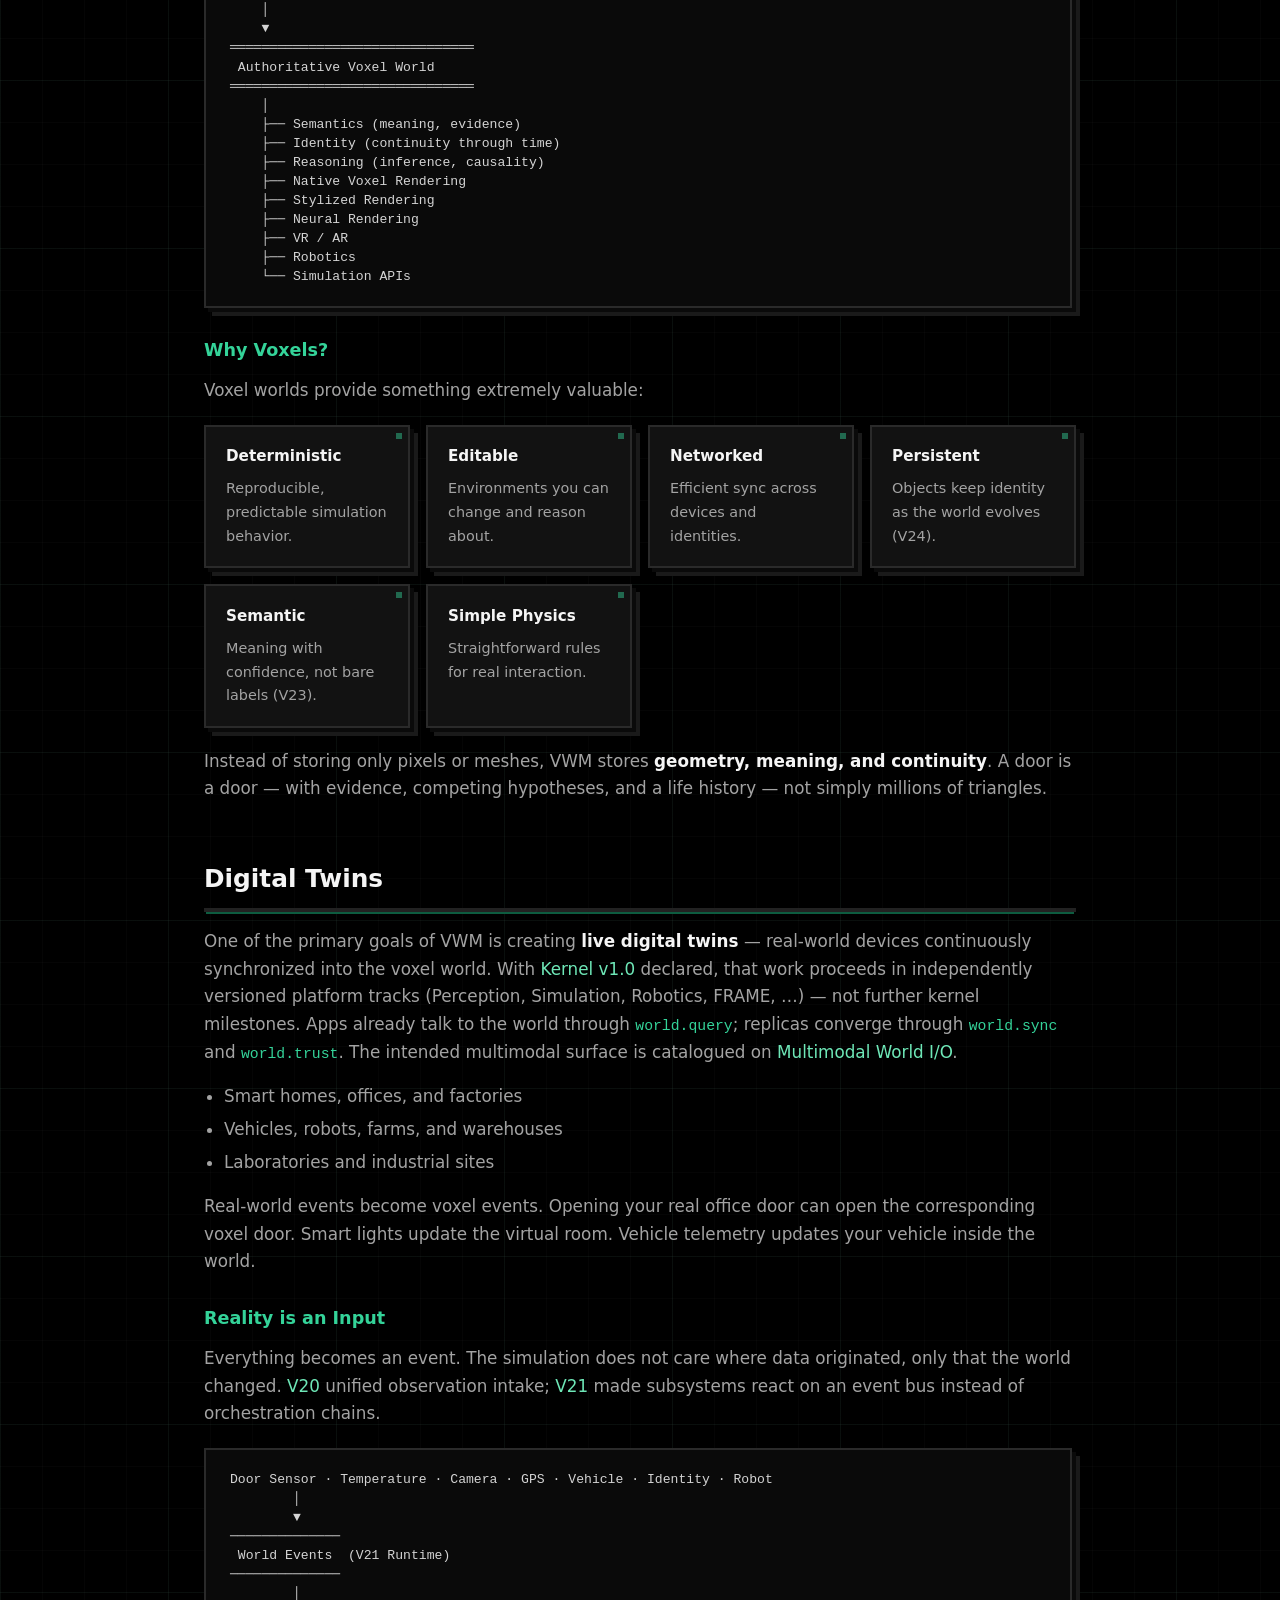
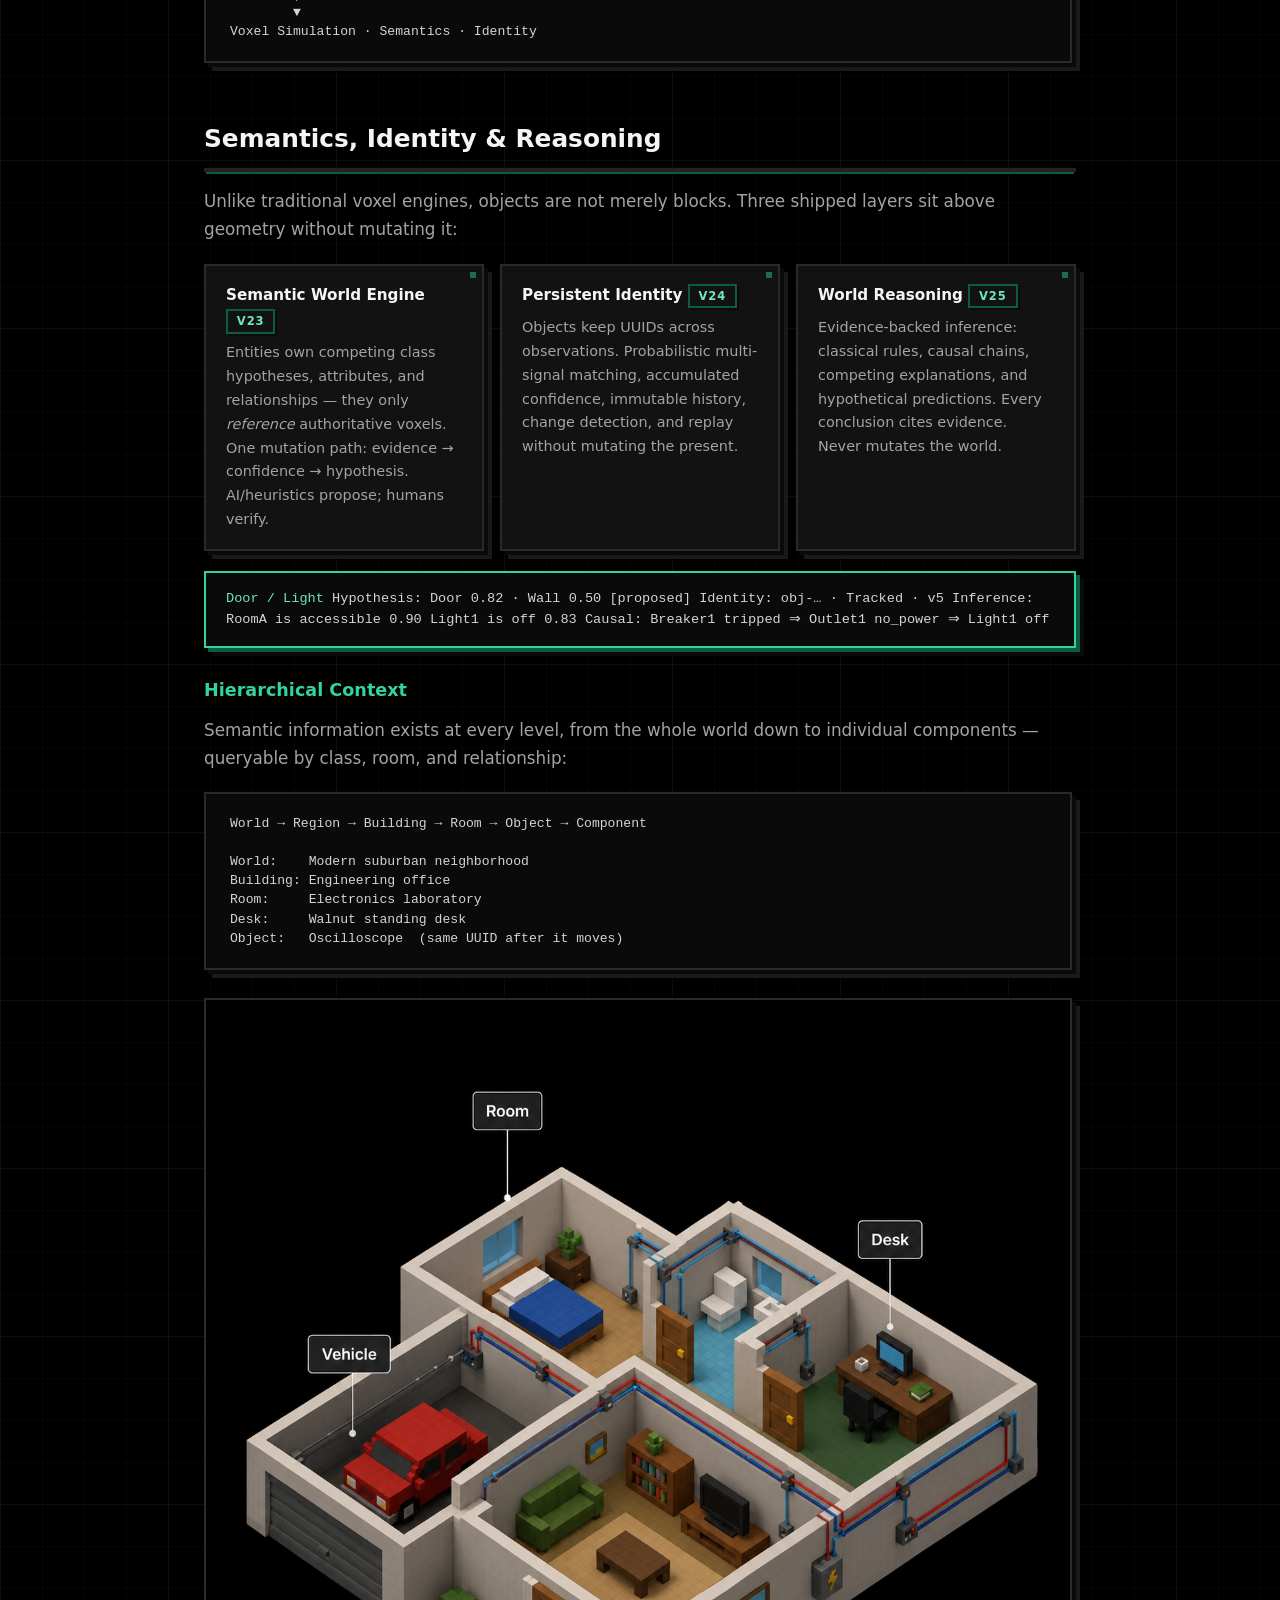
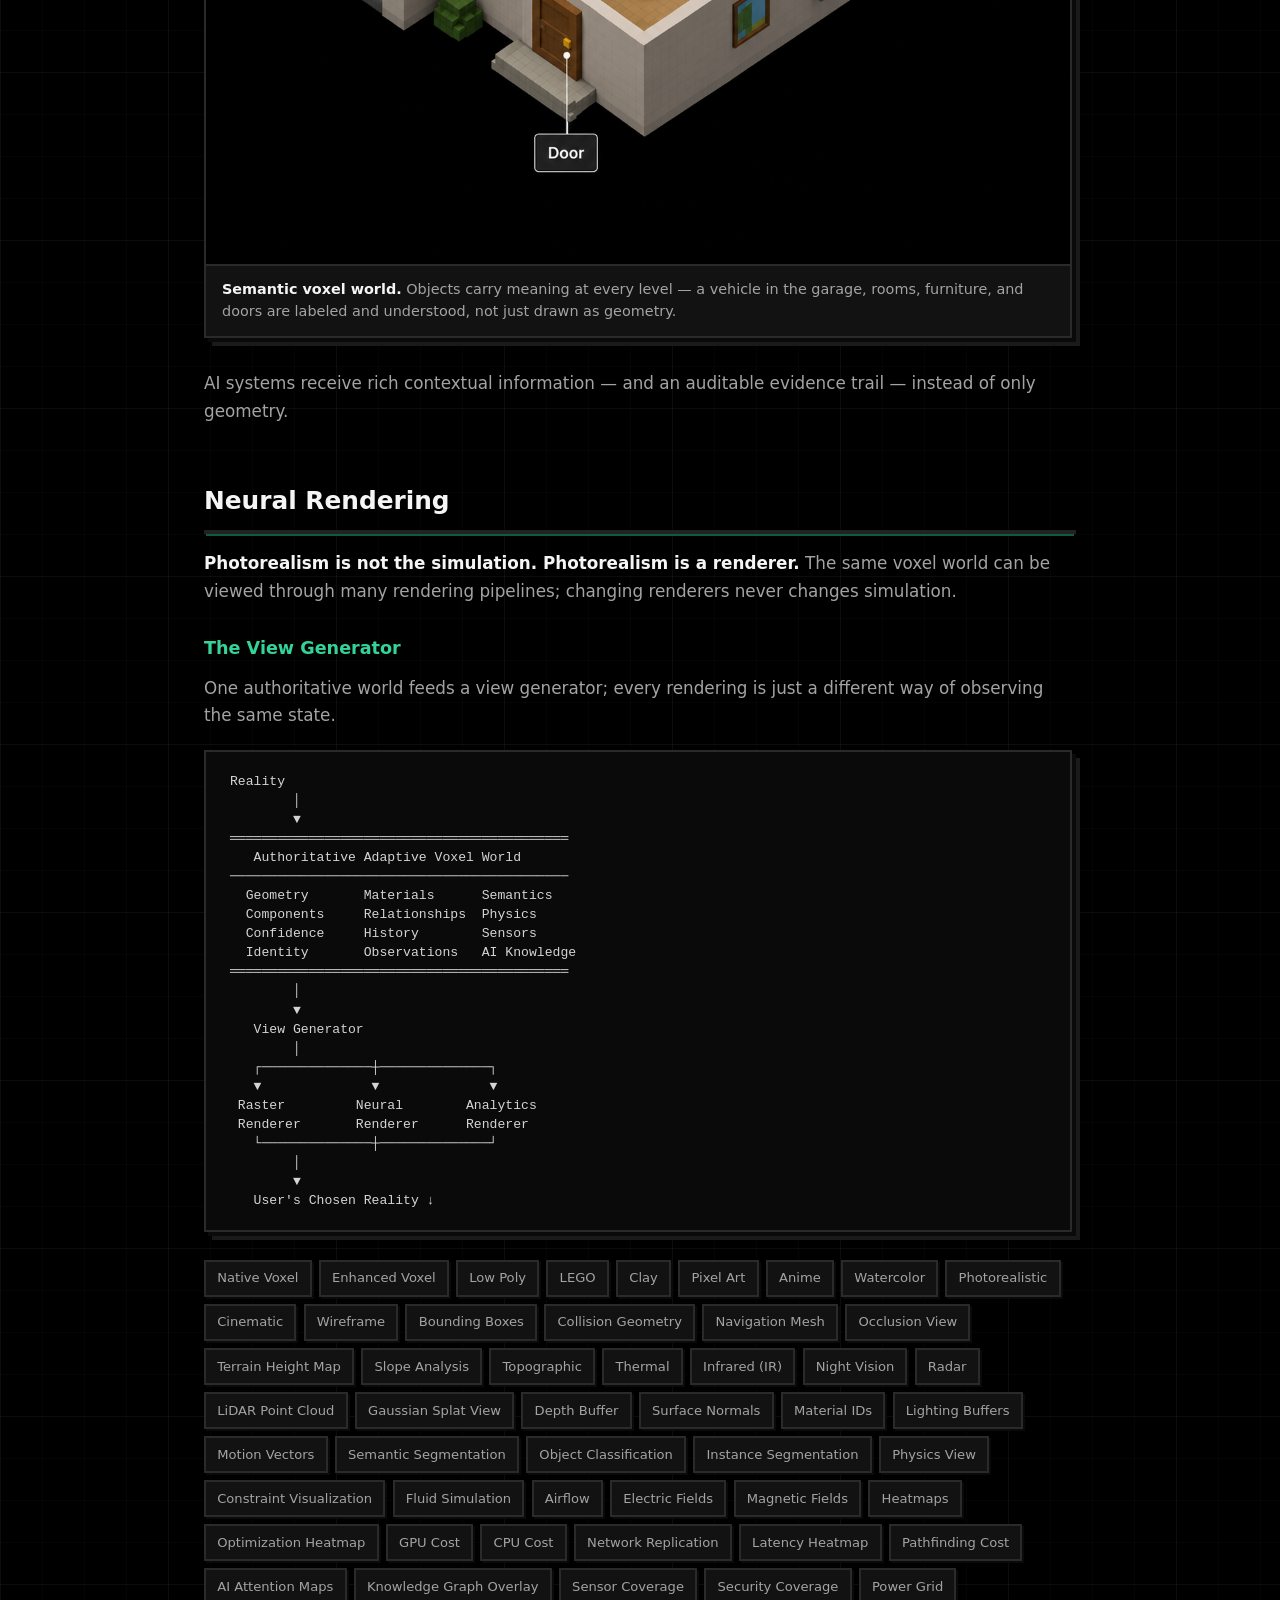
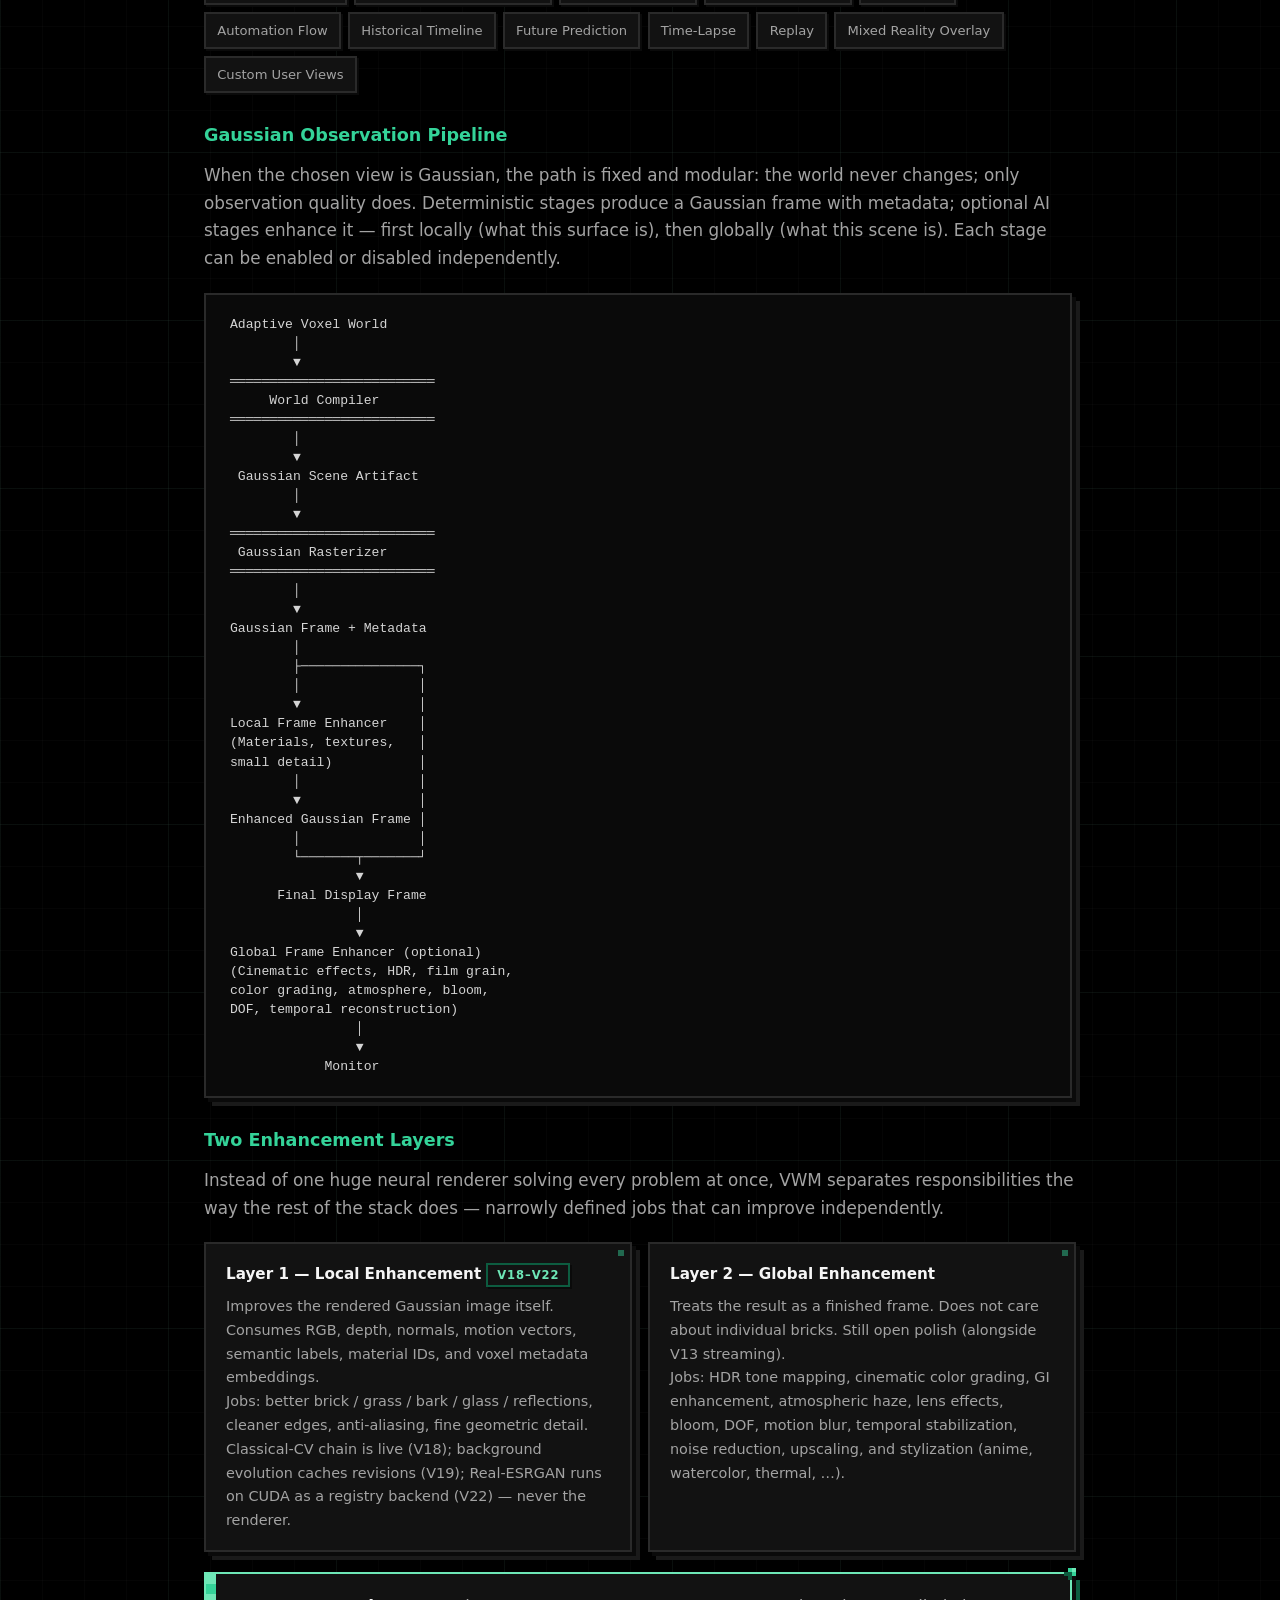
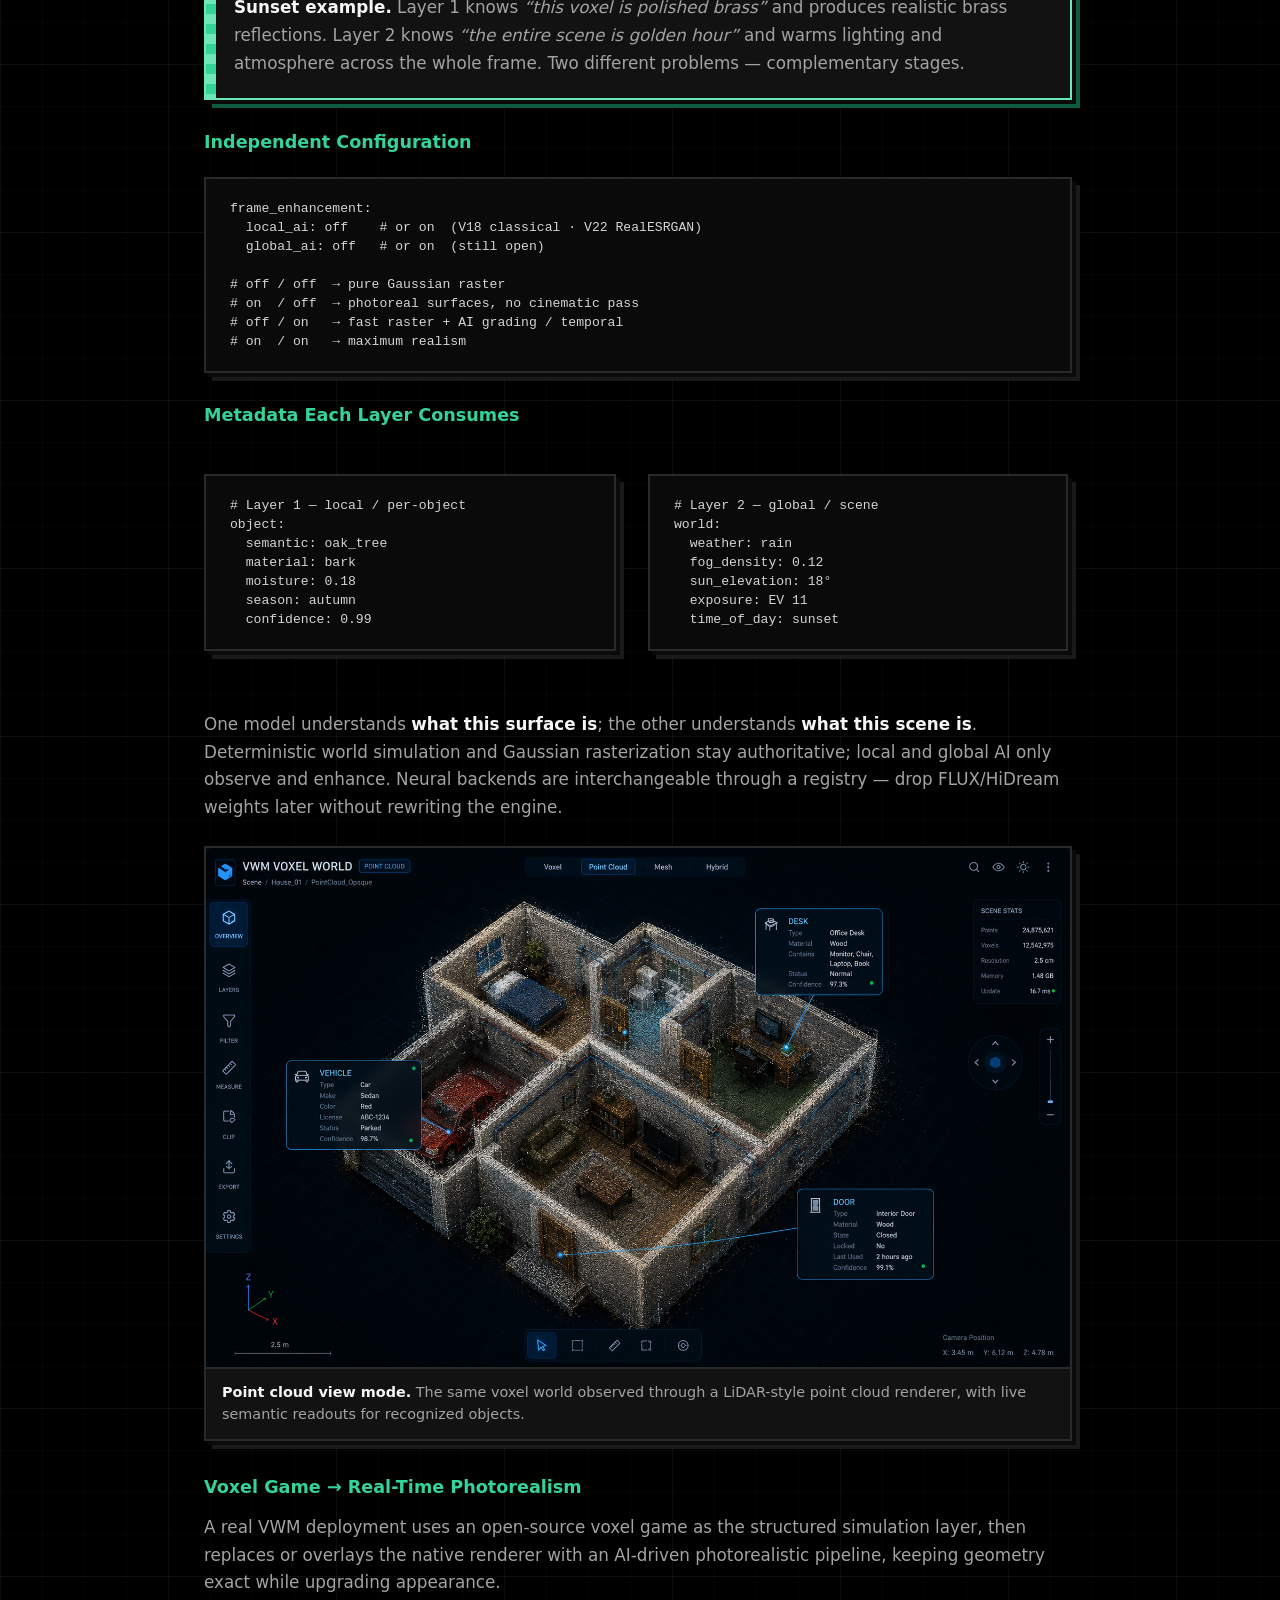
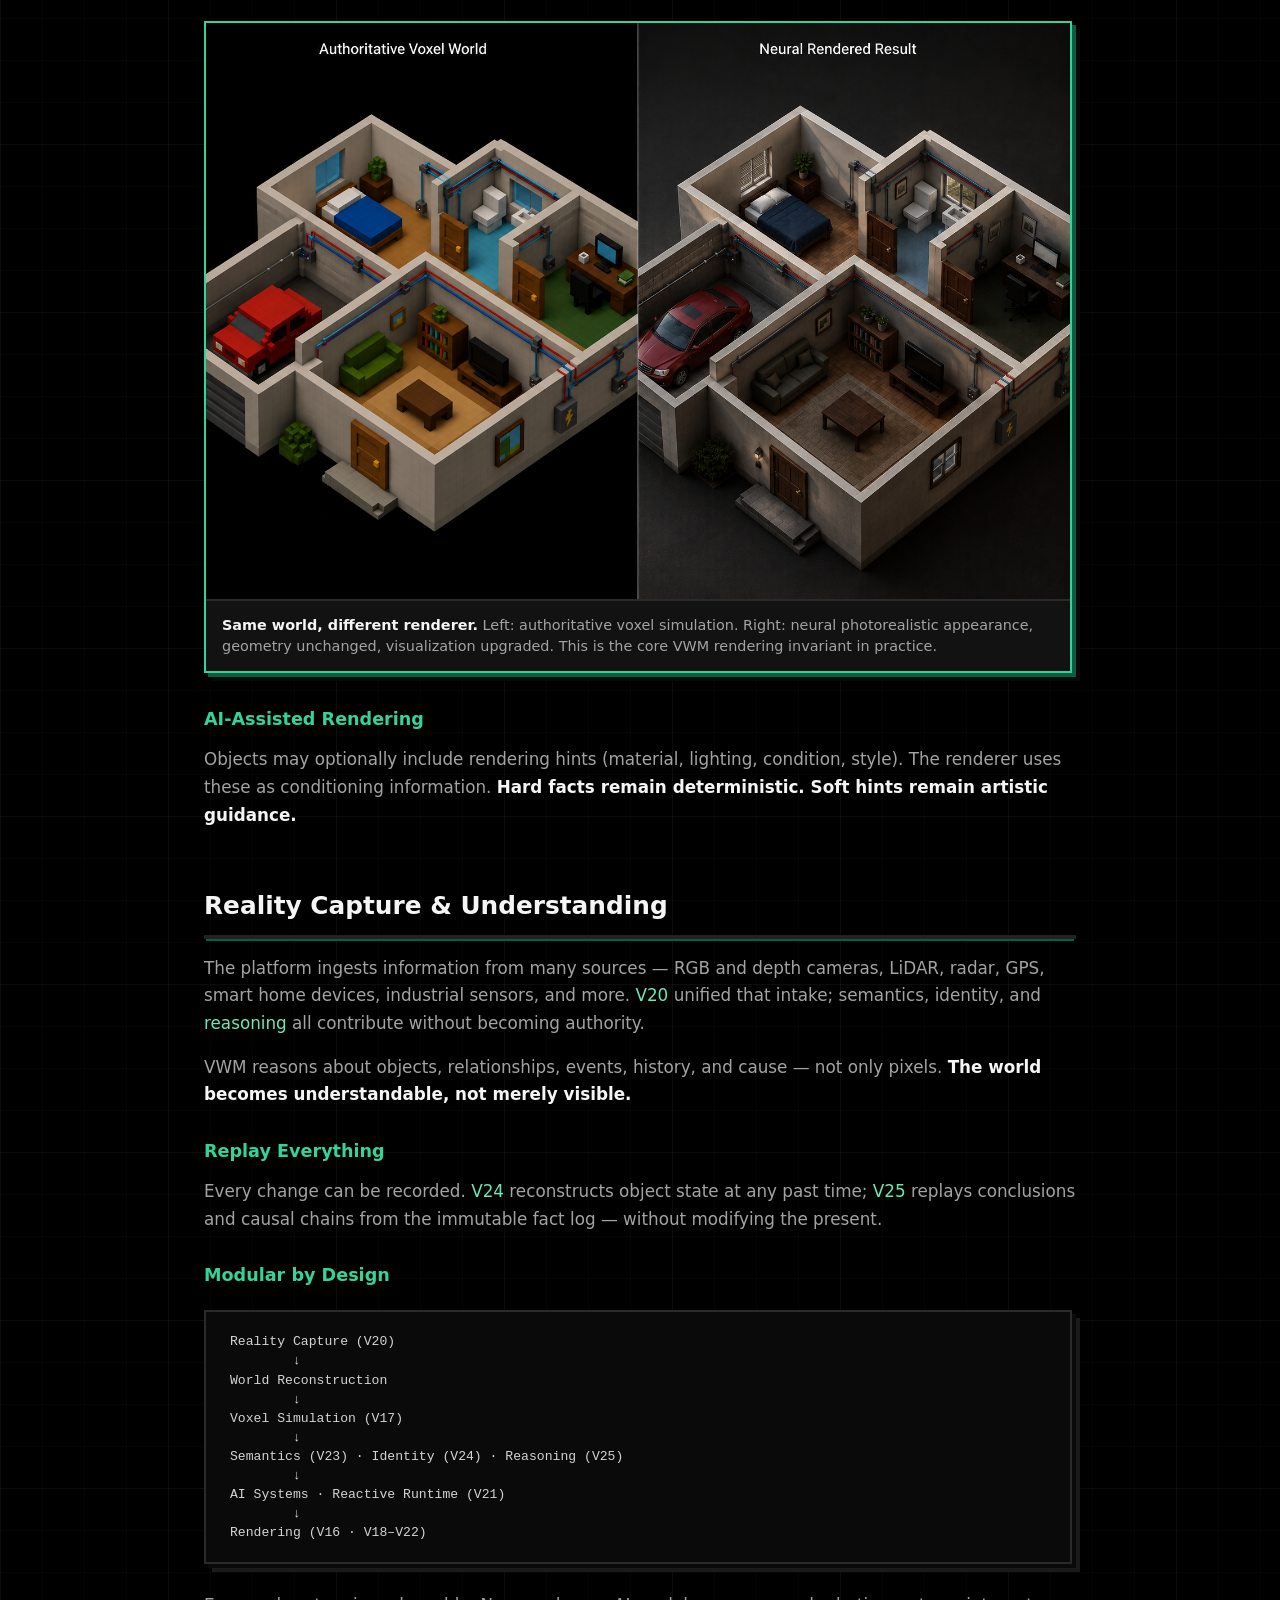
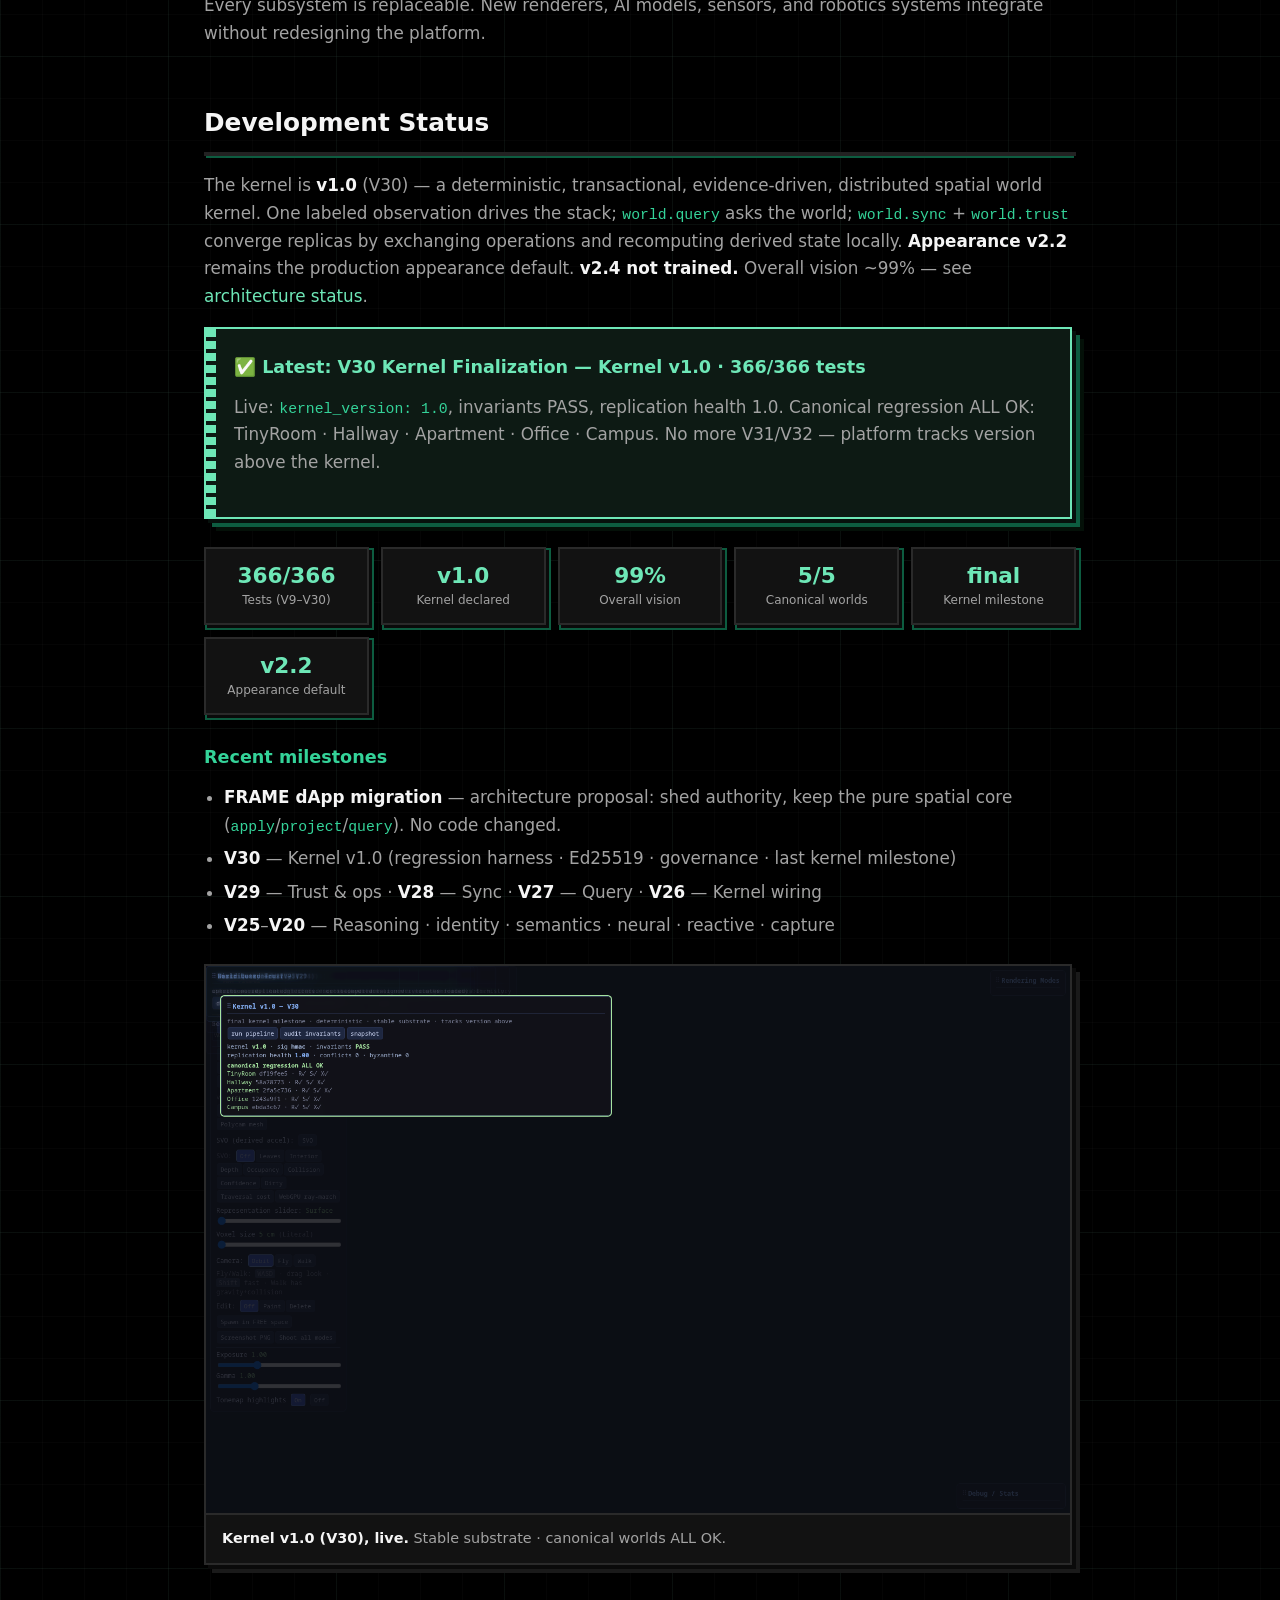
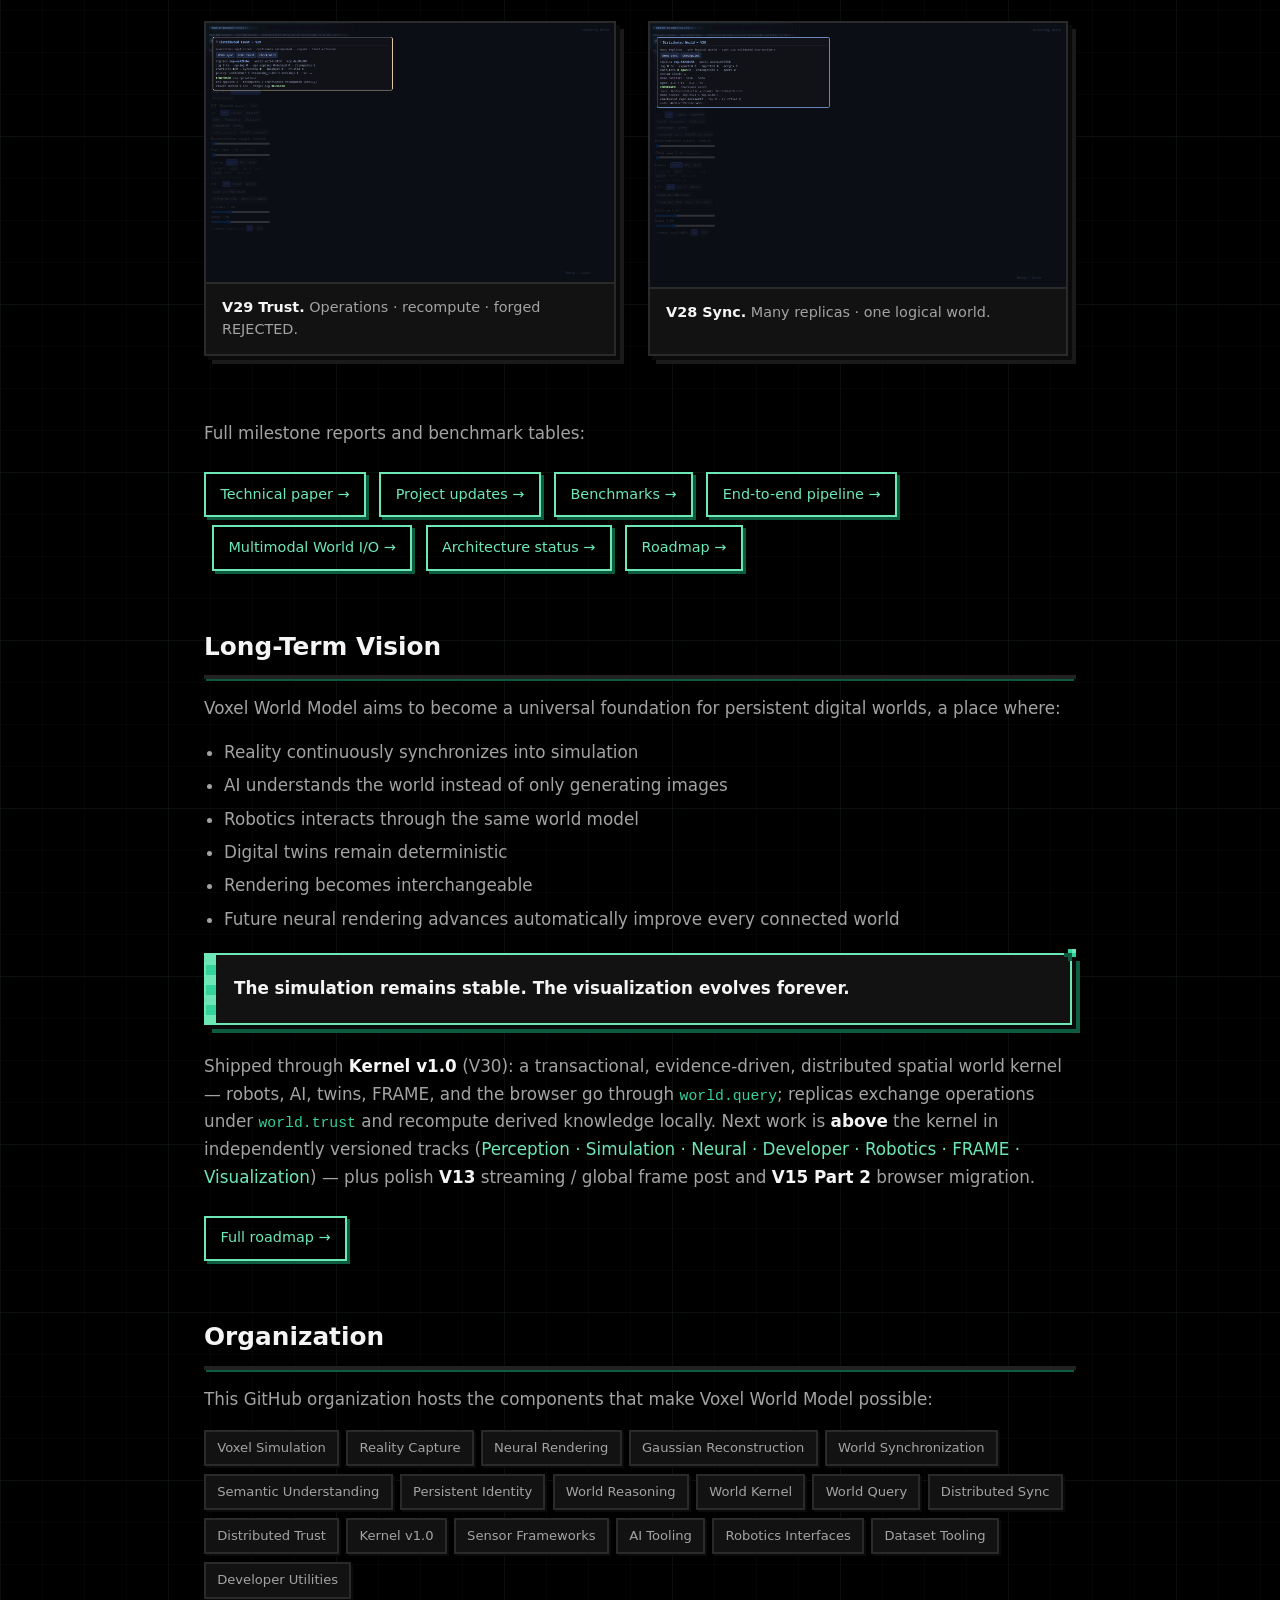
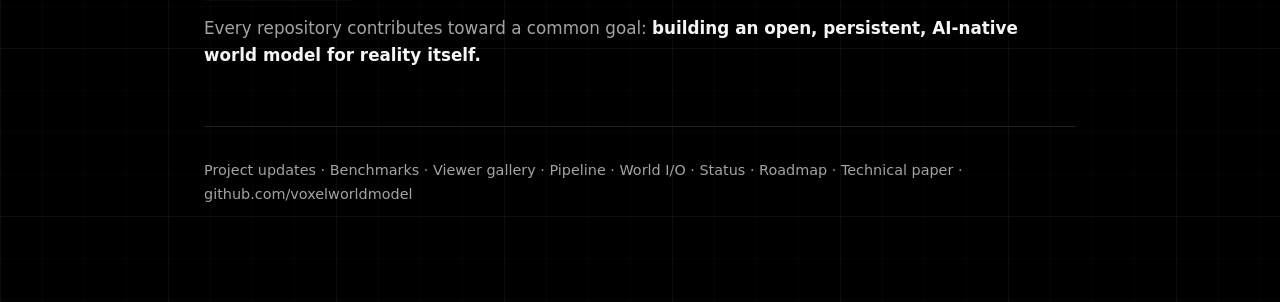
==== commit 3a9fe650: "Publish FRAME dApp migration as architecture proposal Add the lead-architect review (docs/FRAME_MIGR" ====
--- a/index.html
+++ b/index.html
@@ -414,6 +414,7 @@
 
       <h3>Recent milestones</h3>
       <ul>
+        <li><a href="updates.html#frame"><strong>FRAME dApp migration</strong></a> — architecture proposal: shed authority, keep the pure spatial core (<code>apply</code>/<code>project</code>/<code>query</code>). No code changed.</li>
         <li><a href="updates.html#v30"><strong>V30</strong></a> — Kernel v1.0 (regression harness · Ed25519 · governance · last kernel milestone)</li>
         <li><a href="updates.html#v29"><strong>V29</strong></a> — Trust &amp; ops · <a href="updates.html#v28"><strong>V28</strong></a> — Sync · <a href="updates.html#v27"><strong>V27</strong></a> — Query · <a href="updates.html#v26"><strong>V26</strong></a> — Kernel wiring</li>
         <li><a href="updates.html#v25"><strong>V25</strong></a>–<a href="updates.html#v20"><strong>V20</strong></a> — Reasoning · identity · semantics · neural · reactive · capture</li>
